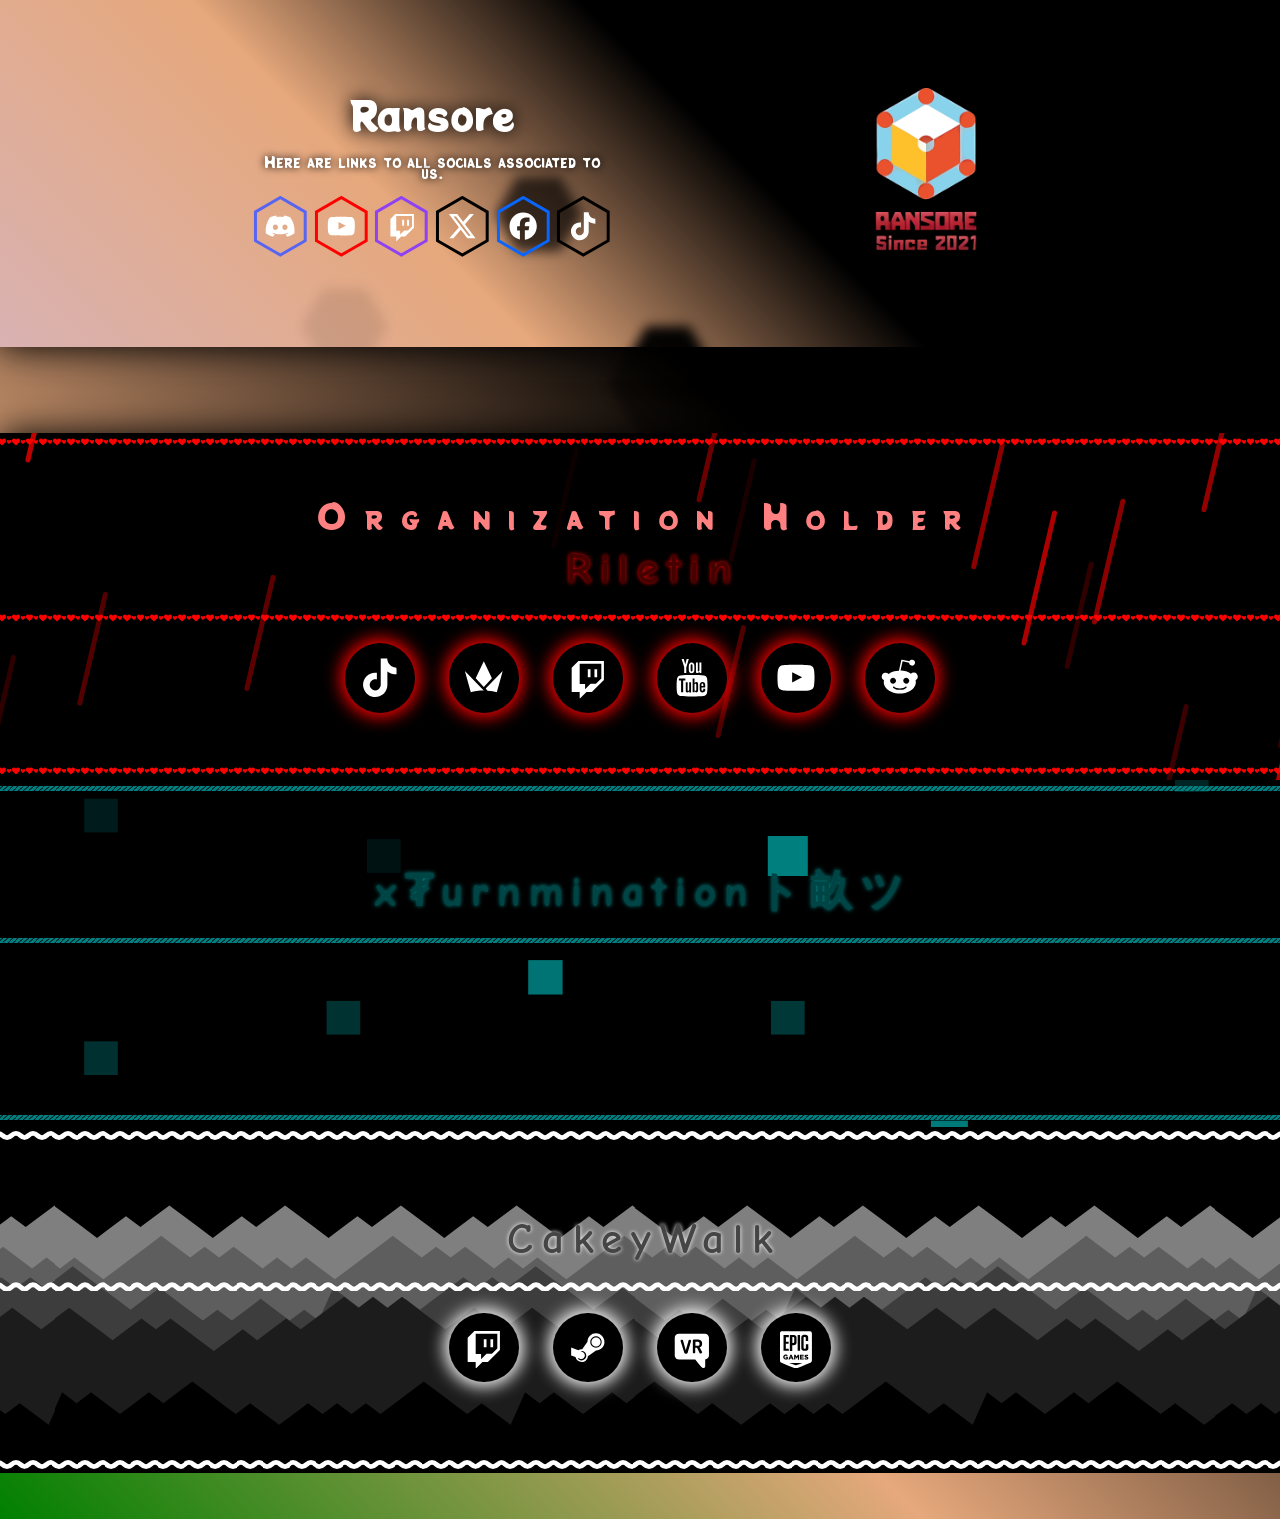
==== index.html @ bdf5c839 "title?" ====
<!DOCTYPE HTML>
<html lang="en">
	<head>
		<title>@RansoreLLC</title>
		<meta charset="utf-8" />
		<meta name="viewport" content="width=device-width,initial-scale=1" />
		<meta name="color-scheme" content="light only" />
		<meta name="description" content="Ransore" />
		<meta property="og:site_name" content="Ransore" />
		<meta property="og:title" content="Ransore" />
		<meta property="og:type" content="website" />
		<meta property="og:description" content="Ransore" />
		<link rel="icon" type="image/png" href="assets/images/favicon.png"/>
		<link href="https://fonts.googleapis.com/css2?display=swap&family=Potta+One:ital,wght@0,400;1,400&family=Comic+Neue:ital,wght@0,700;1,700" rel="stylesheet" type="text/css" />
		<link rel="stylesheet" href="assets/main.css" />
	</head>
	<body>
		<div id="wrapper">
			<div id="main">
				<div class="inner">
					<div id="columns01" class="container columns full screen">
						<div class="wrapper">
							<div class="inner">
								<div>
									<p id="text01">Ransore</p>
									<p id="text02">Here are links to all socials associated to us.</p>
									<ul id="icons01" class="style1 icons">
										<li>
											<a class="n01" href="https://dsc.gg/ransore">
												<svg aria-labelledby="icon-title"><title id="icon-title">Discord</title><use xlink:href="assets/icons.svg#discord"></use></svg>
												<span class="label">Discord</span>
											</a>
											<svg xmlns="http://www.w3.org/2000/svg" x="0px" y="0px" viewBox="0 0 40 40"><polygon points="3.6,10.5 3.6,29.5 20,39 36.4,29.5 36.4,10.5 20,1" vector-effect="non-scaling-stroke" /></svg>
										</li><li>
											<a class="n02" href="https://youtube.com/@ransorellc">
												<svg aria-labelledby="icon-title"><title id="icon-title">YouTube</title><use xlink:href="assets/icons.svg#youtube-alt"></use></svg>
												<span class="label">YouTube</span>
											</a>
											<svg xmlns="http://www.w3.org/2000/svg" x="0px" y="0px" viewBox="0 0 40 40"><polygon points="3.6,10.5 3.6,29.5 20,39 36.4,29.5 36.4,10.5 20,1" vector-effect="non-scaling-stroke" /></svg>
										</li><li>
											<a class="n03" href="https://twitch.tv/ransorellc">
												<svg aria-labelledby="icon-title"><title id="icon-title">Twitch</title><use xlink:href="assets/icons.svg#twitch"></use></svg>
												<span class="label">Twitch</span>
											</a>
											<svg xmlns="http://www.w3.org/2000/svg" x="0px" y="0px" viewBox="0 0 40 40"><polygon points="3.6,10.5 3.6,29.5 20,39 36.4,29.5 36.4,10.5 20,1" vector-effect="non-scaling-stroke" /></svg>
										</li><li>
											<a class="n04" href="https://twitter.com/RansoreLLC">
												<svg aria-labelledby="icon-title"><title id="icon-title">X</title><use xlink:href="assets/icons.svg#x"></use></svg>
												<span class="label">X</span>
											</a>
											<svg xmlns="http://www.w3.org/2000/svg" x="0px" y="0px" viewBox="0 0 40 40"><polygon points="3.6,10.5 3.6,29.5 20,39 36.4,29.5 36.4,10.5 20,1" vector-effect="non-scaling-stroke" /></svg>
										</li><li>
											<a class="n05" href="https://facebook.com/ransorellc">
												<svg aria-labelledby="icon-title"><title id="icon-title">Facebook</title><use xlink:href="assets/icons.svg#facebook"></use></svg>
												<span class="label">Facebook</span>
											</a>
											<svg xmlns="http://www.w3.org/2000/svg" x="0px" y="0px" viewBox="0 0 40 40"><polygon points="3.6,10.5 3.6,29.5 20,39 36.4,29.5 36.4,10.5 20,1" vector-effect="non-scaling-stroke" /></svg>
										</li><li>
											<a class="n06" href="https://tiktok.com/@ransorellc">
												<svg aria-labelledby="icon-title"><title id="icon-title">TikTok</title><use xlink:href="assets/icons.svg#tiktok"></use></svg>
												<span class="label">TikTok</span>
											</a>
											<svg xmlns="http://www.w3.org/2000/svg" x="0px" y="0px" viewBox="0 0 40 40"><polygon points="3.6,10.5 3.6,29.5 20,39 36.4,29.5 36.4,10.5 20,1" vector-effect="non-scaling-stroke" /></svg>
										</li>
									</ul>
								</div>
								<div>
									<div id="image01" class="image">
										<a href="https://dsc.gg/ransore" class="frame deferred"><img src="[data-uri]%2BPHJlY3QgZmlsbD0idHJhbnNwYXJlbnQiIHdpZHRoPSIxMDAlIiBoZWlnaHQ9IjEwMCUiLz48L3N2Zz4%3D" data-src="assets/images/image01.png" alt="" /></a>
									</div>
								</div>
							</div>
						</div>
					</div>
					<div id="container01" class="container default full screen">
						<div class="wrapper">
							<div class="inner">
								<hr id="divider03">
								<p id="text03">Organization Holder</p>
								<h2 id="text04"><a href="https://riletin.lol">Riletin</a></h2>
								<hr id="divider04">
								<ul id="icons02" class="style2 icons">
									<li>
										<a class="n01" href="https://tiktok.com/@riletin">
											<svg aria-labelledby="icon-title"><title id="icon-title">TikTok</title><use xlink:href="assets/icons.svg#tiktok"></use></svg>
											<span class="label">TikTok</span>
										</a>
									</li><li>
										<a class="n02" href="https://throne.com/riletin">
											<svg aria-labelledby="icon-title"><title id="icon-title">Throne</title><use xlink:href="assets/icons.svg#throne"></use></svg>
											<span class="label">Throne</span>
										</a>
									</li><li>
										<a class="n03" href="https://twitch.tv/riletin">
											<svg aria-labelledby="icon-title"><title id="icon-title">Twitch</title><use xlink:href="assets/icons.svg#twitch"></use></svg>
											<span class="label">Twitch</span>
										</a>
									</li><li>
										<a class="n04" href="https://youtube.com/@riletinbs">
											<svg aria-labelledby="icon-title"><title id="icon-title">YouTube</title><use xlink:href="assets/icons.svg#youtube"></use></svg>
											<span class="label">YouTube</span>
										</a>
									</li><li>
										<a class="n05" href="https://youtube.com/@riletin">
											<svg aria-labelledby="icon-title"><title id="icon-title">YouTube</title><use xlink:href="assets/icons.svg#youtube-alt"></use></svg>
											<span class="label">YouTube</span>
										</a>
									</li><li>
										<a class="n06" href="https://reddit.com/u/riletin_">
											<svg aria-labelledby="icon-title"><title id="icon-title">Reddit</title><use xlink:href="assets/icons.svg#reddit"></use></svg>
											<span class="label">Reddit</span>
										</a>
									</li>
								</ul>
								<hr id="divider02">
							</div>
						</div>
					</div>
					<div id="container02" class="container default full screen">
						<div class="wrapper">
							<div class="inner">
								<hr id="divider05">
								<h2 id="text05">x₮urnminationト畝ツ</h2>
								<hr id="divider08">
								<ul id="icons03" class="style3 icons">
									<li>
										<a class="n01" href="https://tiktok.com/@xturnmination8674">
											<svg aria-labelledby="icon-title"><title id="icon-title">TikTok</title><use xlink:href="assets/icons.svg#tiktok"></use></svg>
											<span class="label">TikTok</span>
										</a>
									</li><li>
										<a class="n02" href="https://twitch.tv/xturnmination">
											<svg aria-labelledby="icon-title"><title id="icon-title">Twitch</title><use xlink:href="assets/icons.svg#twitch"></use></svg>
											<span class="label">Twitch</span>
										</a>
									</li><li>
										<a class="n03" href="https://youtube.com/@xturnmination">
											<svg aria-labelledby="icon-title"><title id="icon-title">YouTube</title><use xlink:href="assets/icons.svg#youtube-alt"></use></svg>
											<span class="label">YouTube</span>
										</a>
									</li><li>
										<a class="n04" href="https://steamcommunity.com/profiles/76561198917173779">
											<svg aria-labelledby="icon-title"><title id="icon-title">Steam</title><use xlink:href="assets/icons.svg#steam"></use></svg>
											<span class="label">Steam</span>
										</a>
									</li><li>
										<a class="n05" href="https://www.roblox.com/users/1133993408/profile">
											<svg aria-labelledby="icon-title"><title id="icon-title">Roblox</title><use xlink:href="assets/icons.svg#roblox"></use></svg>
											<span class="label">Roblox</span>
										</a>
									</li>
								</ul>
								<hr id="divider09">
							</div>
						</div>
					</div>
					<div id="container03" class="container default full screen">
						<div class="wrapper">
							<div class="inner">
								<hr id="divider10" class="full screen">
								<h2 id="text07">CakeyWalk</h2>
								<hr id="divider06" class="full screen">
								<ul id="icons04" class="style4 icons">
									<li>
										<a class="n01" href="https://www.twitch.tv/cakeywalk">
											<svg aria-labelledby="icon-title"><title id="icon-title">Twitch</title><use xlink:href="assets/icons.svg#twitch"></use></svg>
											<span class="label">Twitch</span>
										</a>
									</li><li>
										<a class="n02" href="https://steamcommunity.com/profiles/76561198085571736">
											<svg aria-labelledby="icon-title"><title id="icon-title">Steam</title><use xlink:href="assets/icons.svg#steam"></use></svg>
											<span class="label">Steam</span>
										</a>
									</li><li>
										<a class="n03" href="https://vrchat.com/home/user/usr_1e045d69-1388-4070-9fd8-2b72bfef76a9">
											<svg aria-labelledby="icon-title"><title id="icon-title">VRChat</title><use xlink:href="assets/icons.svg#vrchat-alt"></use></svg>
											<span class="label">VRChat</span>
										</a>
									</li><li>
										<a class="n04" href="https://store.epicgames.com/en-US/u/3d21de52543d4ad694bd8ea00a4688aa">
											<svg aria-labelledby="icon-title"><title id="icon-title">Epic Games</title><use xlink:href="assets/icons.svg#epic-games"></use></svg>
											<span class="label">Epic Games</span>
										</a>
									</li>
								</ul>
								<hr id="divider01" class="full screen">
							</div>
						</div>
					</div>
					<hr id="divider07">
				</div>
			</div>
		</div>
		<script src="assets/main.js"></script>
	</body>
</html>
---- assets/main.css ----
html,body,div,span,applet,object,iframe,h1,h2,h3,h4,h5,h6,p,blockquote,pre,a,abbr,acronym,address,big,cite,code,del,dfn,em,img,ins,kbd,q,s,samp,small,strike,strong,sub,sup,tt,var,b,u,i,center,dl,dt,dd,ol,ul,li,fieldset,form,label,legend,table,caption,tbody,tfoot,thead,tr,th,td,article,aside,canvas,details,embed,figure,figcaption,footer,header,hgroup,menu,nav,output,ruby,section,summary,time,mark,audio,video{margin:0;padding:0;border:0;font-size:100%;font:inherit;vertical-align:baseline;}article,aside,details,figcaption,figure,footer,header,hgroup,menu,nav,section{display:block;}body{line-height:1;}ol,ul{list-style:none;}blockquote,q{quotes:none;}blockquote:before,blockquote:after,q:before,q:after{content:'';content:none;}table{border-collapse:collapse;border-spacing:0;}body{-webkit-text-size-adjust:none}mark{background-color:transparent;color:inherit}input::-moz-focus-inner{border:0;padding:0}input[type="text"],input[type="email"],select,textarea{-moz-appearance:none;-webkit-appearance:none;-ms-appearance:none;appearance:none}

*, *:before, *:after {
	box-sizing: border-box;
}

body {
	line-height: 1.0;
	min-height: var(--viewport-height);
	min-width: 320px;
	overflow-x: hidden;
	word-wrap: break-word;
	background-color: #000000;
}

:root {
	--background-height: 100vh;
	--site-language-alignment: left;
	--site-language-direction: ltr;
	--site-language-flex-alignment: flex-start;
	--site-language-indent-left: 1;
	--site-language-indent-right: 0;
	--site-language-margin-left: 0;
	--site-language-margin-right: auto;
	--viewport-height: 100vh;
}

html {
	font-size: 18pt;
}

u {
	text-decoration: underline;
}

strong {
	color: inherit;
	font-weight: bolder;
}

em {
	font-style: italic;
}

code {
	background-color: rgba(144,144,144,0.25);
	border-radius: 0.25em;
	font-family: 'Lucida Console', 'Courier New', monospace;
	font-size: 0.9em;
	font-weight: normal;
	letter-spacing: 0;
	margin: 0 0.25em;
	padding: 0.25em 0.5em;
	text-indent: 0;
}

mark {
	background-color: rgba(144,144,144,0.25);
}

spoiler-text {
	-webkit-text-stroke: 0;
	background-color: rgba(32,32,32,0.75);
	text-shadow: none;
	text-stroke: 0;
	color: transparent;
	cursor: pointer;
	transition: color 0.1s ease-in-out;
}

spoiler-text.active {
	color: #FFFFFF;
	cursor: text;
}

s {
	text-decoration: line-through;
}

sub {
	font-size: smaller;
	vertical-align: sub;
}

sup {
	font-size: smaller;
	vertical-align: super;
}

a {
	color: inherit;
	text-decoration: underline;
	transition: none;
}

a[onclick]:not([href]) {
	cursor: pointer;
}

unloaded-script {
	display: none;
}

#wrapper {
	-webkit-overflow-scrolling: touch;
	align-items: stretch;
	display: flex;
	flex-direction: column;
	justify-content: center;
	min-height: var(--viewport-height);
	overflow: hidden;
	position: relative;
	z-index: 2;
	padding: 0rem 0 0rem 0;
}

#main {
	--alignment: center;
	--flex-alignment: center;
	--indent-left: 1;
	--indent-right: 1;
	--margin-left: auto;
	--margin-right: auto;
	--border-radius-tl: 0;
	--border-radius-tr: 0;
	--border-radius-br: 0;
	--border-radius-bl: 0;
	align-items: center;
	display: flex;
	flex-grow: 0;
	flex-shrink: 0;
	justify-content: center;
	max-width: 100%;
	position: relative;
	text-align: var(--alignment);
	z-index: 1;
	background-image: url('data:image/svg+xml;charset=utf8,%3Csvg%20width%3D%22600%22%20height%3D%22347%22%20viewBox%3D%220%200%20600%20347%22%20xmlns%3D%22http%3A%2F%2Fwww.w3.org%2F2000%2Fsvg%22%20style%3D%22filter%3A%20blur%286px%29%22%20preserveAspectRatio%3D%22none%22%3E%20%3Cstyle%20type%3D%22text%2Fcss%22%3E%20polygon%20%7B%20fill%3A%20%23000000%3B%20transform%3A%20scale%28101%25%29%3B%20%7D%20%3C%2Fstyle%3E%20%3Cpolygon%20points%3D%22150.0%2C225.1666%20170.0%2C225.1666%20180.0%2C242.4871%20170.0%2C259.8076%20150.0%2C259.8076%20140.0%2C242.4871%22%20fill-opacity%3D%220%22%3E%20%3Canimate%20attributeName%3D%22fill-opacity%22%20dur%3D%2217650ms%22%20repeatCount%3D%22indefinite%22%20values%3D%220%3B0%3B0%3B0.5%3B0.9%3B1%3B0.9%3B0.5%3B0%3B0%3B0%3B0.5%3B0.7%3B0%22%20%2F%3E%20%3C%2Fpolygon%3E%20%3Cpolygon%20points%3D%22540.0%2C277.1281%20560.0%2C277.1281%20570.0%2C294.4486%20560.0%2C311.7691%20540.0%2C311.7691%20530.0%2C294.4486%22%20fill-opacity%3D%220%22%3E%20%3Canimate%20attributeName%3D%22fill-opacity%22%20dur%3D%2217550ms%22%20repeatCount%3D%22indefinite%22%20values%3D%220%3B0%3B0%3B0.3%3B0.9%3B1%3B0.9%3B0.3%3B0%3B0%3B0%3B0.2%3B0.7%3B0%22%20%2F%3E%20%3C%2Fpolygon%3E%20%3Cpolygon%20points%3D%22450.0%2C225.1666%20470.0%2C225.1666%20480.0%2C242.4871%20470.0%2C259.8076%20450.0%2C259.8076%20440.0%2C242.4871%22%20fill-opacity%3D%220.3%22%3E%20%3Canimate%20attributeName%3D%22fill-opacity%22%20dur%3D%2211550ms%22%20repeatCount%3D%22indefinite%22%20values%3D%220.3%3B0.7%3B0%3B0%3B0%3B0.5%3B0.9%3B1%3B0.9%3B0.5%3B0%3B0%3B0%3B0.3%22%20%2F%3E%20%3C%2Fpolygon%3E%20%3Cpolygon%20points%3D%22300.0%2C242.4871%20320.0%2C242.4871%20330.0%2C259.8076%20320.0%2C277.1281%20300.0%2C277.1281%20290.0%2C259.8076%22%20fill-opacity%3D%220.2%22%3E%20%3Canimate%20attributeName%3D%22fill-opacity%22%20dur%3D%2216600ms%22%20repeatCount%3D%22indefinite%22%20values%3D%220.2%3B0.9%3B1%3B0.9%3B0.2%3B0%3B0%3B0%3B0.4%3B0.9%3B0%3B0%3B0%3B0.2%22%20%2F%3E%20%3C%2Fpolygon%3E%20%3Cpolygon%20points%3D%22270.0%2C17.3205%20290.0%2C17.3205%20300.0%2C34.641%20290.0%2C51.9615%20270.0%2C51.9615%20260.0%2C34.641%22%20fill-opacity%3D%220%22%3E%20%3Canimate%20attributeName%3D%22fill-opacity%22%20dur%3D%2218500ms%22%20repeatCount%3D%22indefinite%22%20values%3D%220%3B0%3B0%3B0.2%3B0.7%3B0%3B0%3B0%3B0.2%3B0.9%3B1%3B0.9%3B0.2%3B0%22%20%2F%3E%20%3C%2Fpolygon%3E%20%3Cpolygon%20points%3D%22150.0%2C17.3205%20170.0%2C17.3205%20180.0%2C34.641%20170.0%2C51.9615%20150.0%2C51.9615%20140.0%2C34.641%22%20fill-opacity%3D%220%22%3E%20%3Canimate%20attributeName%3D%22fill-opacity%22%20dur%3D%2217050ms%22%20repeatCount%3D%22indefinite%22%20values%3D%220%3B0%3B0%3B0.2%3B0.9%3B1%3B0.9%3B0.2%3B0%3B0%3B0%3B0.2%3B0.7%3B0%22%20%2F%3E%20%3C%2Fpolygon%3E%20%3Cpolygon%20points%3D%22510.0%2C51.9615%20530.0%2C51.9615%20540.0%2C69.282%20530.0%2C86.6025%20510.0%2C86.6025%20500.0%2C69.282%22%20fill-opacity%3D%220%22%3E%20%3Canimate%20attributeName%3D%22fill-opacity%22%20dur%3D%2218700ms%22%20repeatCount%3D%22indefinite%22%20values%3D%220%3B0%3B0%3B0.5%3B0.9%3B1%3B0.9%3B0.5%3B0%3B0%3B0%3B0.4%3B0.8%3B0%22%20%2F%3E%20%3C%2Fpolygon%3E%20%3Cpolygon%20points%3D%22510.0%2C190.5256%20530.0%2C190.5256%20540.0%2C207.8461%20530.0%2C225.1666%20510.0%2C225.1666%20500.0%2C207.8461%22%20fill-opacity%3D%220%22%3E%20%3Canimate%20attributeName%3D%22fill-opacity%22%20dur%3D%2218400ms%22%20repeatCount%3D%22indefinite%22%20values%3D%220%3B0%3B0%3B0.5%3B0.7%3B0%3B0%3B0%3B0.5%3B0.9%3B1%3B0.9%3B0.5%3B0%22%20%2F%3E%20%3C%2Fpolygon%3E%20%3Cpolygon%20points%3D%22360.0%2C173.2051%20380.0%2C173.2051%20390.0%2C190.5256%20380.0%2C207.8461%20360.0%2C207.8461%20350.0%2C190.5256%22%20fill-opacity%3D%220%22%3E%20%3Canimate%20attributeName%3D%22fill-opacity%22%20dur%3D%2219750ms%22%20repeatCount%3D%22indefinite%22%20values%3D%220%3B0%3B0%3B0.5%3B0.9%3B1%3B0.9%3B0.5%3B0%3B0%3B0%3B0.5%3B0.8%3B0%22%20%2F%3E%20%3C%2Fpolygon%3E%20%3Cpolygon%20points%3D%22240.0%2C173.2051%20260.0%2C173.2051%20270.0%2C190.5256%20260.0%2C207.8461%20240.0%2C207.8461%20230.0%2C190.5256%22%20fill-opacity%3D%220%22%3E%20%3Canimate%20attributeName%3D%22fill-opacity%22%20dur%3D%2210300ms%22%20repeatCount%3D%22indefinite%22%20values%3D%220%3B0%3B0%3B0.3%3B0.8%3B0%3B0%3B0%3B0.5%3B0.9%3B1%3B0.9%3B0.5%3B0%22%20%2F%3E%20%3C%2Fpolygon%3E%20%3Cpolygon%20points%3D%22300.0%2C69.282%20320.0%2C69.282%20330.0%2C86.6025%20320.0%2C103.923%20300.0%2C103.923%20290.0%2C86.6025%22%20fill-opacity%3D%220%22%3E%20%3Canimate%20attributeName%3D%22fill-opacity%22%20dur%3D%2212050ms%22%20repeatCount%3D%22indefinite%22%20values%3D%220%3B0%3B0%3B0.3%3B0.8%3B0%3B0%3B0%3B0.2%3B0.9%3B1%3B0.9%3B0.2%3B0%22%20%2F%3E%20%3C%2Fpolygon%3E%20%3Cpolygon%20points%3D%2230.0%2C259.8076%2050.0%2C259.8076%2060.0%2C277.1281%2050.0%2C294.4486%2030.0%2C294.4486%2020.0%2C277.1281%22%20fill-opacity%3D%220.2%22%3E%20%3Canimate%20attributeName%3D%22fill-opacity%22%20dur%3D%2210750ms%22%20repeatCount%3D%22indefinite%22%20values%3D%220.2%3B0.9%3B1%3B0.9%3B0.2%3B0%3B0%3B0%3B0.4%3B0.9%3B0%3B0%3B0%3B0.2%22%20%2F%3E%20%3C%2Fpolygon%3E%20%3Cpolygon%20points%3D%2230.0%2C17.3205%2050.0%2C17.3205%2060.0%2C34.641%2050.0%2C51.9615%2030.0%2C51.9615%2020.0%2C34.641%22%20fill-opacity%3D%220.5%22%3E%20%3Canimate%20attributeName%3D%22fill-opacity%22%20dur%3D%2219150ms%22%20repeatCount%3D%22indefinite%22%20values%3D%220.5%3B0.9%3B1%3B0.9%3B0.5%3B0%3B0%3B0%3B0.3%3B0.7%3B0%3B0%3B0%3B0.5%22%20%2F%3E%20%3C%2Fpolygon%3E%20%3Cpolygon%20points%3D%22390.0%2C121.2436%20410.0%2C121.2436%20420.0%2C138.5641%20410.0%2C155.8846%20390.0%2C155.8846%20380.0%2C138.5641%22%20fill-opacity%3D%220%22%3E%20%3Canimate%20attributeName%3D%22fill-opacity%22%20dur%3D%2210000ms%22%20repeatCount%3D%22indefinite%22%20values%3D%220%3B0%3B0%3B0.5%3B0.9%3B1%3B0.9%3B0.5%3B0%3B0%3B0%3B0.5%3B0.8%3B0%22%20%2F%3E%20%3C%2Fpolygon%3E%20%3Cpolygon%20points%3D%22450.0%2C51.9615%20470.0%2C51.9615%20480.0%2C69.282%20470.0%2C86.6025%20450.0%2C86.6025%20440.0%2C69.282%22%20fill-opacity%3D%220.5%22%3E%20%3Canimate%20attributeName%3D%22fill-opacity%22%20dur%3D%2213950ms%22%20repeatCount%3D%22indefinite%22%20values%3D%220.5%3B0.9%3B1%3B0.9%3B0.5%3B0%3B0%3B0%3B0.2%3B0.8%3B0%3B0%3B0%3B0.5%22%20%2F%3E%20%3C%2Fpolygon%3E%20%3Cpolygon%20points%3D%22180.0%2C277.1281%20200.0%2C277.1281%20210.0%2C294.4486%20200.0%2C311.7691%20180.0%2C311.7691%20170.0%2C294.4486%22%20fill-opacity%3D%220%22%3E%20%3Canimate%20attributeName%3D%22fill-opacity%22%20dur%3D%2211000ms%22%20repeatCount%3D%22indefinite%22%20values%3D%220%3B0%3B0%3B0.4%3B0.9%3B1%3B0.9%3B0.4%3B0%3B0%3B0%3B0.4%3B0.9%3B0%22%20%2F%3E%20%3C%2Fpolygon%3E%3C%2Fsvg%3E'), linear-gradient(45deg, #008000 0%, #E6A87C 33%, #000000 66%);
	background-size: cover, cover;
	background-position: center, 0% 0%;
	background-repeat: no-repeat, repeat;
}

#main > .inner {
	--padding-horizontal: 0rem;
	--padding-vertical: 1.625rem;
	--spacing: 0rem;
	--width: 100vw;
	border-radius: var(--border-radius-tl) var(--border-radius-tr) var(--border-radius-br) var(--border-radius-bl);
	max-width: 100%;
	position: relative;
	width: var(--width);
	z-index: 1;
	padding: var(--padding-vertical) var(--padding-horizontal);
}

#main > .inner > * {
	margin-top: var(--spacing);
	margin-bottom: var(--spacing);
}

#main > .inner > :first-child {
	margin-top: 0 !important;
}

#main > .inner > :last-child {
	margin-bottom: 0 !important;
}

#main > .inner > .full {
	margin-left: calc(var(--padding-horizontal) * -1);
	max-width: calc(100% + calc(var(--padding-horizontal) * 2) + 0.4725px);
	width: calc(100% + calc(var(--padding-horizontal) * 2) + 0.4725px);
}

#main > .inner > .full:first-child {
	border-top-left-radius: inherit;
	border-top-right-radius: inherit;
	margin-top: calc(var(--padding-vertical) * -1) !important;
}

#main > .inner > .full:last-child {
	border-bottom-left-radius: inherit;
	border-bottom-right-radius: inherit;
	margin-bottom: calc(var(--padding-vertical) * -1) !important;
}

#main > .inner > .full.screen {
	border-radius: 0 !important;
	max-width: 100vw;
	position: relative;
	width: 100vw;
	left: 50%;
	margin-left: -50vw;
	right: auto;
}

body.is-instant #main, body.is-instant #main > .inner > *,body.is-instant #main > .inner > section > *  {
	transition: none !important;
}

body.is-instant:after {
	display: none !important;
	transition: none !important;
}

@keyframes loading-spinner {
	0% {
		transform: rotate(0deg);
	}

	100% {
		transform: rotate(360deg);
	}
}

.deferred:before {
	content: '';
	display: block;
	width: 4rem;
	height: 4rem;
	position: absolute;
	top: 50%;
	left: 50%;
	margin: -2rem 0 0 -2rem;
	animation: loading-spinner 1s infinite linear;
	transition: opacity 0.25s ease;
	transition-delay: 0.5s;
	opacity: 0;
	z-index: -1;
	background-image: url('[data-uri]');
	background-position: center;
	background-repeat: no-repeat;
	background-size: 3rem;
}

.deferred.loading:before {
	opacity: 0.35;
	z-index: 0;
}

.container {
	position: relative;
}

.container > .wrapper {
	vertical-align: top;
	position: relative;
	max-width: 100%;
	border-radius: inherit;
}

.container > .wrapper > .inner {
	vertical-align: top;
	position: relative;
	max-width: 100%;
	border-radius: inherit;
	text-align: var(--alignment);
}

#main .container.full:first-child > .wrapper {
	border-top-left-radius: inherit;
	border-top-right-radius: inherit;
}

#main .container.full:last-child > .wrapper {
	border-bottom-left-radius: inherit;
	border-bottom-right-radius: inherit;
}

#main .container.full:first-child > .wrapper > .inner {
	border-top-left-radius: inherit;
	border-top-right-radius: inherit;
}

#main .container.full:last-child > .wrapper > .inner {
	border-bottom-left-radius: inherit;
	border-bottom-right-radius: inherit;
}

#columns01 {
	--alignment: center;
	--flex-alignment: center;
	--indent-left: 1;
	--indent-right: 1;
	--margin-left: auto;
	--margin-right: auto;
	display: flex;
	width: 100%;
	min-height: 20rem;
	align-items: center;
	justify-content: center;
	background-image: url('data:image/svg+xml;charset=utf8,%3Csvg%20width%3D%22600%22%20height%3D%22347%22%20viewBox%3D%220%200%20600%20347%22%20xmlns%3D%22http%3A%2F%2Fwww.w3.org%2F2000%2Fsvg%22%20style%3D%22filter%3A%20blur%286px%29%22%20preserveAspectRatio%3D%22none%22%3E%20%3Cstyle%20type%3D%22text%2Fcss%22%3E%20polygon%20%7B%20fill%3A%20%23000000%3B%20transform%3A%20scale%28101%25%29%3B%20%7D%20%3C%2Fstyle%3E%20%3Cpolygon%20points%3D%22150.0%2C225.1666%20170.0%2C225.1666%20180.0%2C242.4871%20170.0%2C259.8076%20150.0%2C259.8076%20140.0%2C242.4871%22%20fill-opacity%3D%220%22%3E%20%3Canimate%20attributeName%3D%22fill-opacity%22%20dur%3D%2217650ms%22%20repeatCount%3D%22indefinite%22%20values%3D%220%3B0%3B0%3B0.5%3B0.9%3B1%3B0.9%3B0.5%3B0%3B0%3B0%3B0.5%3B0.7%3B0%22%20%2F%3E%20%3C%2Fpolygon%3E%20%3Cpolygon%20points%3D%22540.0%2C277.1281%20560.0%2C277.1281%20570.0%2C294.4486%20560.0%2C311.7691%20540.0%2C311.7691%20530.0%2C294.4486%22%20fill-opacity%3D%220%22%3E%20%3Canimate%20attributeName%3D%22fill-opacity%22%20dur%3D%2217550ms%22%20repeatCount%3D%22indefinite%22%20values%3D%220%3B0%3B0%3B0.3%3B0.9%3B1%3B0.9%3B0.3%3B0%3B0%3B0%3B0.2%3B0.7%3B0%22%20%2F%3E%20%3C%2Fpolygon%3E%20%3Cpolygon%20points%3D%22450.0%2C225.1666%20470.0%2C225.1666%20480.0%2C242.4871%20470.0%2C259.8076%20450.0%2C259.8076%20440.0%2C242.4871%22%20fill-opacity%3D%220.3%22%3E%20%3Canimate%20attributeName%3D%22fill-opacity%22%20dur%3D%2211550ms%22%20repeatCount%3D%22indefinite%22%20values%3D%220.3%3B0.7%3B0%3B0%3B0%3B0.5%3B0.9%3B1%3B0.9%3B0.5%3B0%3B0%3B0%3B0.3%22%20%2F%3E%20%3C%2Fpolygon%3E%20%3Cpolygon%20points%3D%22300.0%2C242.4871%20320.0%2C242.4871%20330.0%2C259.8076%20320.0%2C277.1281%20300.0%2C277.1281%20290.0%2C259.8076%22%20fill-opacity%3D%220.2%22%3E%20%3Canimate%20attributeName%3D%22fill-opacity%22%20dur%3D%2216600ms%22%20repeatCount%3D%22indefinite%22%20values%3D%220.2%3B0.9%3B1%3B0.9%3B0.2%3B0%3B0%3B0%3B0.4%3B0.9%3B0%3B0%3B0%3B0.2%22%20%2F%3E%20%3C%2Fpolygon%3E%20%3Cpolygon%20points%3D%22270.0%2C17.3205%20290.0%2C17.3205%20300.0%2C34.641%20290.0%2C51.9615%20270.0%2C51.9615%20260.0%2C34.641%22%20fill-opacity%3D%220%22%3E%20%3Canimate%20attributeName%3D%22fill-opacity%22%20dur%3D%2218500ms%22%20repeatCount%3D%22indefinite%22%20values%3D%220%3B0%3B0%3B0.2%3B0.7%3B0%3B0%3B0%3B0.2%3B0.9%3B1%3B0.9%3B0.2%3B0%22%20%2F%3E%20%3C%2Fpolygon%3E%20%3Cpolygon%20points%3D%22150.0%2C17.3205%20170.0%2C17.3205%20180.0%2C34.641%20170.0%2C51.9615%20150.0%2C51.9615%20140.0%2C34.641%22%20fill-opacity%3D%220%22%3E%20%3Canimate%20attributeName%3D%22fill-opacity%22%20dur%3D%2217050ms%22%20repeatCount%3D%22indefinite%22%20values%3D%220%3B0%3B0%3B0.2%3B0.9%3B1%3B0.9%3B0.2%3B0%3B0%3B0%3B0.2%3B0.7%3B0%22%20%2F%3E%20%3C%2Fpolygon%3E%20%3Cpolygon%20points%3D%22510.0%2C51.9615%20530.0%2C51.9615%20540.0%2C69.282%20530.0%2C86.6025%20510.0%2C86.6025%20500.0%2C69.282%22%20fill-opacity%3D%220%22%3E%20%3Canimate%20attributeName%3D%22fill-opacity%22%20dur%3D%2218700ms%22%20repeatCount%3D%22indefinite%22%20values%3D%220%3B0%3B0%3B0.5%3B0.9%3B1%3B0.9%3B0.5%3B0%3B0%3B0%3B0.4%3B0.8%3B0%22%20%2F%3E%20%3C%2Fpolygon%3E%20%3Cpolygon%20points%3D%22510.0%2C190.5256%20530.0%2C190.5256%20540.0%2C207.8461%20530.0%2C225.1666%20510.0%2C225.1666%20500.0%2C207.8461%22%20fill-opacity%3D%220%22%3E%20%3Canimate%20attributeName%3D%22fill-opacity%22%20dur%3D%2218400ms%22%20repeatCount%3D%22indefinite%22%20values%3D%220%3B0%3B0%3B0.5%3B0.7%3B0%3B0%3B0%3B0.5%3B0.9%3B1%3B0.9%3B0.5%3B0%22%20%2F%3E%20%3C%2Fpolygon%3E%20%3Cpolygon%20points%3D%22360.0%2C173.2051%20380.0%2C173.2051%20390.0%2C190.5256%20380.0%2C207.8461%20360.0%2C207.8461%20350.0%2C190.5256%22%20fill-opacity%3D%220%22%3E%20%3Canimate%20attributeName%3D%22fill-opacity%22%20dur%3D%2219750ms%22%20repeatCount%3D%22indefinite%22%20values%3D%220%3B0%3B0%3B0.5%3B0.9%3B1%3B0.9%3B0.5%3B0%3B0%3B0%3B0.5%3B0.8%3B0%22%20%2F%3E%20%3C%2Fpolygon%3E%20%3Cpolygon%20points%3D%22240.0%2C173.2051%20260.0%2C173.2051%20270.0%2C190.5256%20260.0%2C207.8461%20240.0%2C207.8461%20230.0%2C190.5256%22%20fill-opacity%3D%220%22%3E%20%3Canimate%20attributeName%3D%22fill-opacity%22%20dur%3D%2210300ms%22%20repeatCount%3D%22indefinite%22%20values%3D%220%3B0%3B0%3B0.3%3B0.8%3B0%3B0%3B0%3B0.5%3B0.9%3B1%3B0.9%3B0.5%3B0%22%20%2F%3E%20%3C%2Fpolygon%3E%20%3Cpolygon%20points%3D%22300.0%2C69.282%20320.0%2C69.282%20330.0%2C86.6025%20320.0%2C103.923%20300.0%2C103.923%20290.0%2C86.6025%22%20fill-opacity%3D%220%22%3E%20%3Canimate%20attributeName%3D%22fill-opacity%22%20dur%3D%2212050ms%22%20repeatCount%3D%22indefinite%22%20values%3D%220%3B0%3B0%3B0.3%3B0.8%3B0%3B0%3B0%3B0.2%3B0.9%3B1%3B0.9%3B0.2%3B0%22%20%2F%3E%20%3C%2Fpolygon%3E%20%3Cpolygon%20points%3D%2230.0%2C259.8076%2050.0%2C259.8076%2060.0%2C277.1281%2050.0%2C294.4486%2030.0%2C294.4486%2020.0%2C277.1281%22%20fill-opacity%3D%220.2%22%3E%20%3Canimate%20attributeName%3D%22fill-opacity%22%20dur%3D%2210750ms%22%20repeatCount%3D%22indefinite%22%20values%3D%220.2%3B0.9%3B1%3B0.9%3B0.2%3B0%3B0%3B0%3B0.4%3B0.9%3B0%3B0%3B0%3B0.2%22%20%2F%3E%20%3C%2Fpolygon%3E%20%3Cpolygon%20points%3D%2230.0%2C17.3205%2050.0%2C17.3205%2060.0%2C34.641%2050.0%2C51.9615%2030.0%2C51.9615%2020.0%2C34.641%22%20fill-opacity%3D%220.5%22%3E%20%3Canimate%20attributeName%3D%22fill-opacity%22%20dur%3D%2219150ms%22%20repeatCount%3D%22indefinite%22%20values%3D%220.5%3B0.9%3B1%3B0.9%3B0.5%3B0%3B0%3B0%3B0.3%3B0.7%3B0%3B0%3B0%3B0.5%22%20%2F%3E%20%3C%2Fpolygon%3E%20%3Cpolygon%20points%3D%22390.0%2C121.2436%20410.0%2C121.2436%20420.0%2C138.5641%20410.0%2C155.8846%20390.0%2C155.8846%20380.0%2C138.5641%22%20fill-opacity%3D%220%22%3E%20%3Canimate%20attributeName%3D%22fill-opacity%22%20dur%3D%2210000ms%22%20repeatCount%3D%22indefinite%22%20values%3D%220%3B0%3B0%3B0.5%3B0.9%3B1%3B0.9%3B0.5%3B0%3B0%3B0%3B0.5%3B0.8%3B0%22%20%2F%3E%20%3C%2Fpolygon%3E%20%3Cpolygon%20points%3D%22450.0%2C51.9615%20470.0%2C51.9615%20480.0%2C69.282%20470.0%2C86.6025%20450.0%2C86.6025%20440.0%2C69.282%22%20fill-opacity%3D%220.5%22%3E%20%3Canimate%20attributeName%3D%22fill-opacity%22%20dur%3D%2213950ms%22%20repeatCount%3D%22indefinite%22%20values%3D%220.5%3B0.9%3B1%3B0.9%3B0.5%3B0%3B0%3B0%3B0.2%3B0.8%3B0%3B0%3B0%3B0.5%22%20%2F%3E%20%3C%2Fpolygon%3E%20%3Cpolygon%20points%3D%22180.0%2C277.1281%20200.0%2C277.1281%20210.0%2C294.4486%20200.0%2C311.7691%20180.0%2C311.7691%20170.0%2C294.4486%22%20fill-opacity%3D%220%22%3E%20%3Canimate%20attributeName%3D%22fill-opacity%22%20dur%3D%2211000ms%22%20repeatCount%3D%22indefinite%22%20values%3D%220%3B0%3B0%3B0.4%3B0.9%3B1%3B0.9%3B0.4%3B0%3B0%3B0%3B0.4%3B0.9%3B0%22%20%2F%3E%20%3C%2Fpolygon%3E%3C%2Fsvg%3E'), linear-gradient(45deg, #D9B2B2 0%, #E6A87C 33%, #000000 57%);
	background-size: cover, cover;
	background-position: center, 0% 0%;
	background-repeat: no-repeat, repeat;
	box-shadow: 0rem 0rem 2rem 0rem #000000;
}

#columns01:not(:first-child) {
	margin-top: 0rem !important;
}

#columns01:not(:last-child) {
	margin-bottom: 5rem !important;
}

#columns01 > .wrapper > .inner {
	--gutters: 12rem;
	--padding-horizontal: 0rem;
	--padding-vertical: 0rem;
	--spacing: 1rem;
	padding: var(--padding-vertical) var(--padding-horizontal);
}

#columns01 > .wrapper {
	max-width: 45rem;
	width: 100%;
}

#columns01.default > .wrapper > .inner > * {
	margin-bottom: var(--spacing);
	margin-top: var(--spacing);
}

#columns01.default > .wrapper > .inner > *:first-child {
	margin-top: 0 !important;
}

#columns01.default > .wrapper > .inner > *:last-child {
	margin-bottom: 0 !important;
}

#columns01.columns > .wrapper > .inner {
	flex-wrap: wrap;
	display: flex;
	align-items: center;
}

#columns01.columns > .wrapper > .inner > * {
	flex-grow: 0;
	flex-shrink: 0;
	max-width: 100%;
	text-align: var(--alignment);
	padding: 0 0 0 var(--gutters);
}

#columns01.columns > .wrapper > .inner > * > * {
	margin-bottom: var(--spacing);
	margin-top: var(--spacing);
}

#columns01.columns > .wrapper > .inner > * > *:first-child {
	margin-top: 0 !important;
}

#columns01.columns > .wrapper > .inner > * > *:last-child {
	margin-bottom: 0 !important;
}

#columns01.columns > .wrapper > .inner > *:first-child {
	margin-left: calc(var(--gutters) * -1);
}

#columns01.default > .wrapper > .inner > .full {
	margin-left: calc(var(--padding-horizontal) * -1);
	max-width: none !important;
	width: calc(100% + (var(--padding-horizontal) * 2) + 0.4725px);
}

#columns01.default > .wrapper > .inner > .full:first-child {
	margin-top: calc(var(--padding-vertical) * -1) !important;
	border-top-left-radius: inherit;
	border-top-right-radius: inherit;
}

#columns01.default > .wrapper > .inner > .full:last-child {
	margin-bottom: calc(var(--padding-vertical) * -1) !important;
	border-bottom-left-radius: inherit;
	border-bottom-right-radius: inherit;
}

#columns01.columns > .wrapper > .inner > div > .full {
	margin-left: calc(var(--gutters) * -0.5);
	max-width: none !important;
	width: calc(100% + var(--gutters) + 0.4725px);
}

#columns01.columns > .wrapper > .inner > div:first-child > .full {
	margin-left: calc(var(--padding-horizontal) * -1);
	width: calc(100% + var(--padding-horizontal) + calc(var(--gutters) * 0.5) + 0.4725px);
}

#columns01.columns > .wrapper > .inner > div:last-child > .full {
	width: calc(100% + var(--padding-horizontal) + calc(var(--gutters) * 0.5) + 0.4725px);
}

#columns01.columns > .wrapper > .inner > div > .full:first-child {
	margin-top: calc(var(--padding-vertical) * -1) !important;
}

#columns01.columns > .wrapper > .inner > div > .full:last-child {
	margin-bottom: calc(var(--padding-vertical) * -1) !important;
}

#columns01.columns > .wrapper > .inner > .full {
	align-self: stretch;
	min-height: 20rem;
}

#columns01.columns > .wrapper > .inner > .full:first-child {
	border-bottom-left-radius: inherit;
	border-top-left-radius: inherit;
}

#columns01.columns > .wrapper > .inner > .full:last-child {
	border-bottom-right-radius: inherit;
	border-top-right-radius: inherit;
}

#columns01.columns > .wrapper > .inner > .full > .full:first-child:last-child {
	border-radius: inherit;
	height: calc(100% + (var(--padding-vertical) * 2));
}

#columns01.columns > .wrapper > .inner > .full > .full:first-child:last-child > * {
	border-radius: inherit;
	height: 100%;
	position: absolute;
	width: 100%;
}

#columns01 > .wrapper > .inner > :nth-child(1) {
	width: calc(60% + (var(--gutters) / 2));
}

#columns01 > .wrapper > .inner > :nth-child(2) {
	width: calc(40% + (var(--gutters) / 2));
	--alignment: right;
	--flex-alignment: flex-end;
	--indent-left: 0;
	--indent-right: 1;
	--margin-left: auto;
	--margin-right: 0;
}

#container01 {
	--alignment: left;
	--flex-alignment: flex-start;
	--indent-left: 1;
	--indent-right: 0;
	--margin-left: 0;
	--margin-right: auto;
	display: flex;
	width: 100%;
	min-height: 20rem;
	align-items: center;
	justify-content: center;
	background-color: #000000;
	background-image: url('data:image/svg+xml;charset=utf8,%3Csvg%20width%3D%22640%22%20height%3D%22480%22%20viewBox%3D%220%200%20640%20480%22%20xmlns%3D%22http%3A%2F%2Fwww.w3.org%2F2000%2Fsvg%22%3E%20%3Cstyle%20type%3D%22text%2Fcss%22%3E%20line%20%7B%20vector-effect%3A%20non-scaling-stroke%3B%20stroke%3A%20%23FF0000%3B%20stroke-linecap%3A%20round%3B%20stroke-width%3A%205.01px%3B%20%7D%20%3C%2Fstyle%3E%20%3Cline%20x1%3D%2238.9624%22%20y1%3D%22-165.5514%22%20x2%3D%2250.1205%22%20y2%3D%22-213.012%22%20stroke-opacity%3D%220.05%22%3E%20%3CanimateMotion%20path%3D%22M%200%2C0%20L%20-156.2136%2C664.4486%22%20dur%3D%221000ms%22%20repeatCount%3D%22indefinite%22%20calcMode%3D%22linear%22%20%2F%3E%20%3C%2Fline%3E%20%3Cline%20x1%3D%22206.3341%22%20y1%3D%22-877.4607%22%20x2%3D%22217.4922%22%20y2%3D%22-924.9213%22%20stroke-opacity%3D%220.05%22%3E%20%3CanimateMotion%20path%3D%22M%200%2C0%20L%20-167.3717%2C711.9092%22%20dur%3D%221000ms%22%20repeatCount%3D%22indefinite%22%20calcMode%3D%22linear%22%20%2F%3E%20%3C%2Fline%3E%20%3Cline%20x1%3D%22478.0596%22%20y1%3D%22257.5266%22%20x2%3D%22492.3077%22%20y2%3D%22196.9231%22%20stroke-opacity%3D%220.55%22%3E%20%3CanimateMotion%20path%3D%22M%200%2C0%20L%20-199.4728%2C848.4498%22%20dur%3D%221000ms%22%20repeatCount%3D%22indefinite%22%20calcMode%3D%22linear%22%20%2F%3E%20%3C%2Fline%3E%20%3Cline%20x1%3D%22691.7805%22%20y1%3D%22-651.5267%22%20x2%3D%22706.0285%22%20y2%3D%22-712.1302%22%20stroke-opacity%3D%220.55%22%3E%20%3CanimateMotion%20path%3D%22M%200%2C0%20L%20-213.7208%2C909.0533%22%20dur%3D%221000ms%22%20repeatCount%3D%22indefinite%22%20calcMode%3D%22linear%22%20%2F%3E%20%3C%2Fline%3E%20%3Cline%20x1%3D%22243.8228%22%20y1%3D%22-122.7954%22%20x2%3D%22258.1443%22%20y2%3D%22-183.7113%22%20stroke-opacity%3D%220.56%22%3E%20%3CanimateMotion%20path%3D%22M%200%2C0%20L%20-200.501%2C852.8232%22%20dur%3D%221000ms%22%20repeatCount%3D%22indefinite%22%20calcMode%3D%22linear%22%20%2F%3E%20%3C%2Fline%3E%20%3Cline%20x1%3D%22458.6453%22%20y1%3D%22-1036.5345%22%20x2%3D%22472.9668%22%20y2%3D%22-1097.4505%22%20stroke-opacity%3D%220.56%22%3E%20%3CanimateMotion%20path%3D%22M%200%2C0%20L%20-214.8225%2C913.7392%22%20dur%3D%221000ms%22%20repeatCount%3D%22indefinite%22%20calcMode%3D%22linear%22%20%2F%3E%20%3C%2Fline%3E%20%3Cline%20x1%3D%22-68.1872%22%20y1%3D%22335.6961%22%20x2%3D%22-54.6341%22%20y2%3D%22278.0488%22%20stroke-opacity%3D%220.45%22%3E%20%3CanimateMotion%20path%3D%22M%200%2C0%20L%20-189.7424%2C807.062%22%20dur%3D%221000ms%22%20repeatCount%3D%22indefinite%22%20calcMode%3D%22linear%22%20%2F%3E%20%3C%2Fline%3E%20%3Cline%20x1%3D%22135.1083%22%20y1%3D%22-529.0132%22%20x2%3D%22148.6613%22%20y2%3D%22-586.6605%22%20stroke-opacity%3D%220.45%22%3E%20%3CanimateMotion%20path%3D%22M%200%2C0%20L%20-203.2954%2C864.7092%22%20dur%3D%221000ms%22%20repeatCount%3D%22indefinite%22%20calcMode%3D%22linear%22%20%2F%3E%20%3C%2Fline%3E%20%3Cline%20x1%3D%22286.0163%22%20y1%3D%22529.7654%22%20x2%3D%22298.4753%22%20y2%3D%22476.7713%22%20stroke-opacity%3D%220.27%22%3E%20%3CanimateMotion%20path%3D%22M%200%2C0%20L%20-174.4269%2C741.9179%22%20dur%3D%221000ms%22%20repeatCount%3D%22indefinite%22%20calcMode%3D%22linear%22%20%2F%3E%20%3C%2Fline%3E%20%3Cline%20x1%3D%22472.9022%22%20y1%3D%22-265.1466%22%20x2%3D%22485.3613%22%20y2%3D%22-318.1408%22%20stroke-opacity%3D%220.27%22%3E%20%3CanimateMotion%20path%3D%22M%200%2C0%20L%20-186.8859%2C794.9121%22%20dur%3D%221000ms%22%20repeatCount%3D%22indefinite%22%20calcMode%3D%22linear%22%20%2F%3E%20%3C%2Fline%3E%20%3Cline%20x1%3D%22394.9783%22%20y1%3D%22691.7271%22%20x2%3D%22412.9032%22%20y2%3D%22615.4839%22%20stroke-opacity%3D%220.95%22%3E%20%3CanimateMotion%20path%3D%22M%200%2C0%20L%20-250.9496%2C1067.4045%22%20dur%3D%221000ms%22%20repeatCount%3D%22indefinite%22%20calcMode%3D%22linear%22%20%2F%3E%20%3C%2Fline%3E%20%3Cline%20x1%3D%22663.8529%22%20y1%3D%22-451.9207%22%20x2%3D%22681.7778%22%20y2%3D%22-528.1638%22%20stroke-opacity%3D%220.95%22%3E%20%3CanimateMotion%20path%3D%22M%200%2C0%20L%20-268.8746%2C1143.6477%22%20dur%3D%221000ms%22%20repeatCount%3D%22indefinite%22%20calcMode%3D%22linear%22%20%2F%3E%20%3C%2Fline%3E%20%3Cline%20x1%3D%22538.4777%22%20y1%3D%22284.9882%22%20x2%3D%22552.6531%22%20y2%3D%22224.6939%22%20stroke-opacity%3D%220.54%22%3E%20%3CanimateMotion%20path%3D%22M%200%2C0%20L%20-198.4551%2C844.1209%22%20dur%3D%221000ms%22%20repeatCount%3D%22indefinite%22%20calcMode%3D%22linear%22%20%2F%3E%20%3C%2Fline%3E%20%3Cline%20x1%3D%22751.1081%22%20y1%3D%22-619.4271%22%20x2%3D%22765.2835%22%20y2%3D%22-679.7214%22%20stroke-opacity%3D%220.54%22%3E%20%3CanimateMotion%20path%3D%22M%200%2C0%20L%20-212.6304%2C904.4153%22%20dur%3D%221000ms%22%20repeatCount%3D%22indefinite%22%20calcMode%3D%22linear%22%20%2F%3E%20%3C%2Fline%3E%20%3Cline%20x1%3D%22105.7549%22%20y1%3D%22527.3906%22%20x2%3D%22121.105%22%20y2%3D%22462.0994%22%20stroke-opacity%3D%220.69%22%3E%20%3CanimateMotion%20path%3D%22M%200%2C0%20L%20-214.9016%2C914.0757%22%20dur%3D%221000ms%22%20repeatCount%3D%22indefinite%22%20calcMode%3D%22linear%22%20%2F%3E%20%3C%2Fline%3E%20%3Cline%20x1%3D%22336.0066%22%20y1%3D%22-451.9763%22%20x2%3D%22351.3567%22%20y2%3D%22-517.2674%22%20stroke-opacity%3D%220.69%22%3E%20%3CanimateMotion%20path%3D%22M%200%2C0%20L%20-230.2517%2C979.3668%22%20dur%3D%221000ms%22%20repeatCount%3D%22indefinite%22%20calcMode%3D%22linear%22%20%2F%3E%20%3C%2Fline%3E%20%3Cline%20x1%3D%22502.5364%22%20y1%3D%22298.339%22%20x2%3D%22517.8022%22%20y2%3D%22233.4066%22%20stroke-opacity%3D%220.68%22%3E%20%3CanimateMotion%20path%3D%22M%200%2C0%20L%20-213.7208%2C909.0533%22%20dur%3D%221000ms%22%20repeatCount%3D%22indefinite%22%20calcMode%3D%22linear%22%20%2F%3E%20%3C%2Fline%3E%20%3Cline%20x1%3D%22731.523%22%20y1%3D%22-675.6467%22%20x2%3D%22746.7888%22%20y2%3D%22-740.5791%22%20stroke-opacity%3D%220.68%22%3E%20%3CanimateMotion%20path%3D%22M%200%2C0%20L%20-228.9866%2C973.9857%22%20dur%3D%221000ms%22%20repeatCount%3D%22indefinite%22%20calcMode%3D%22linear%22%20%2F%3E%20%3C%2Fline%3E%20%3Cline%20x1%3D%22146.9816%22%20y1%3D%22541.755%22%20x2%3D%22158.6555%22%20y2%3D%22492.1008%22%20stroke-opacity%3D%220.12%22%3E%20%3CanimateMotion%20path%3D%22M%200%2C0%20L%20-163.4336%2C695.1584%22%20dur%3D%221000ms%22%20repeatCount%3D%22indefinite%22%20calcMode%3D%22linear%22%20%2F%3E%20%3C%2Fline%3E%20%3Cline%20x1%3D%22322.089%22%20y1%3D%22-203.0576%22%20x2%3D%22333.7629%22%20y2%3D%22-252.7117%22%20stroke-opacity%3D%220.12%22%3E%20%3CanimateMotion%20path%3D%22M%200%2C0%20L%20-175.1074%2C744.8126%22%20dur%3D%221000ms%22%20repeatCount%3D%22indefinite%22%20calcMode%3D%22linear%22%20%2F%3E%20%3C%2Fline%3E%20%3Cline%20x1%3D%2244.0306%22%20y1%3D%22454.2266%22%20x2%3D%2259.1304%22%20y2%3D%22390.0%22%20stroke-opacity%3D%220.66%22%3E%20%3CanimateMotion%20path%3D%22M%200%2C0%20L%20-211.3978%2C899.1723%22%20dur%3D%221000ms%22%20repeatCount%3D%22indefinite%22%20calcMode%3D%22linear%22%20%2F%3E%20%3C%2Fline%3E%20%3Cline%20x1%3D%22270.5282%22%20y1%3D%22-509.1723%22%20x2%3D%22285.6281%22%20y2%3D%22-573.3989%22%20stroke-opacity%3D%220.66%22%3E%20%3CanimateMotion%20path%3D%22M%200%2C0%20L%20-226.4976%2C963.3989%22%20dur%3D%221000ms%22%20repeatCount%3D%22indefinite%22%20calcMode%3D%22linear%22%20%2F%3E%20%3C%2Fline%3E%20%3Cline%20x1%3D%22-12.6654%22%20y1%3D%22347.8349%22%20x2%3D%22-0.6897%22%20y2%3D%22296.8966%22%20stroke-opacity%3D%220.18%22%3E%20%3CanimateMotion%20path%3D%22M%200%2C0%20L%20-167.6603%2C713.1366%22%20dur%3D%221000ms%22%20repeatCount%3D%22indefinite%22%20calcMode%3D%22linear%22%20%2F%3E%20%3C%2Fline%3E%20%3Cline%20x1%3D%22166.9707%22%20y1%3D%22-416.2401%22%20x2%3D%22178.9464%22%20y2%3D%22-467.1784%22%20stroke-opacity%3D%220.18%22%3E%20%3CanimateMotion%20path%3D%22M%200%2C0%20L%20-179.636%2C764.075%22%20dur%3D%221000ms%22%20repeatCount%3D%22indefinite%22%20calcMode%3D%22linear%22%20%2F%3E%20%3C%2Fline%3E%20%3Cline%20x1%3D%22508.2259%22%20y1%3D%22568.8005%22%20x2%3D%22521.9802%22%20y2%3D%22510.297%22%20stroke-opacity%3D%220.48%22%3E%20%3CanimateMotion%20path%3D%22M%200%2C0%20L%20-192.5604%2C819.048%22%20dur%3D%221000ms%22%20repeatCount%3D%22indefinite%22%20calcMode%3D%22linear%22%20%2F%3E%20%3C%2Fline%3E%20%3Cline%20x1%3D%22714.5406%22%20y1%3D%22-308.751%22%20x2%3D%22728.2949%22%20y2%3D%22-367.2544%22%20stroke-opacity%3D%220.48%22%3E%20%3CanimateMotion%20path%3D%22M%200%2C0%20L%20-206.3147%2C877.5515%22%20dur%3D%221000ms%22%20repeatCount%3D%22indefinite%22%20calcMode%3D%22linear%22%20%2F%3E%20%3C%2Fline%3E%20%3Cline%20x1%3D%22518.1452%22%20y1%3D%22186.1652%22%20x2%3D%22531.7647%22%20y2%3D%22128.2353%22%20stroke-opacity%3D%220.46%22%3E%20%3CanimateMotion%20path%3D%22M%200%2C0%20L%20-190.6725%2C811.0181%22%20dur%3D%221000ms%22%20repeatCount%3D%22indefinite%22%20calcMode%3D%22linear%22%20%2F%3E%20%3C%2Fline%3E%20%3Cline%20x1%3D%22722.4372%22%20y1%3D%22-682.7829%22%20x2%3D%22736.0567%22%20y2%3D%22-740.7127%22%20stroke-opacity%3D%220.46%22%3E%20%3CanimateMotion%20path%3D%22M%200%2C0%20L%20-204.292%2C868.948%22%20dur%3D%221000ms%22%20repeatCount%3D%22indefinite%22%20calcMode%3D%22linear%22%20%2F%3E%20%3C%2Fline%3E%20%3Cline%20x1%3D%22453.4694%22%20y1%3D%2269.0421%22%20x2%3D%22470.9434%22%20y2%3D%22-5.283%22%20stroke-opacity%3D%220.91%22%3E%20%3CanimateMotion%20path%3D%22M%200%2C0%20L%20-244.6364%2C1040.5516%22%20dur%3D%221000ms%22%20repeatCount%3D%22indefinite%22%20calcMode%3D%22linear%22%20%2F%3E%20%3C%2Fline%3E%20%3Cline%20x1%3D%22715.5798%22%20y1%3D%22-1045.8346%22%20x2%3D%22733.0539%22%20y2%3D%22-1120.1597%22%20stroke-opacity%3D%220.91%22%3E%20%3CanimateMotion%20path%3D%22M%200%2C0%20L%20-262.1105%2C1114.8767%22%20dur%3D%221000ms%22%20repeatCount%3D%22indefinite%22%20calcMode%3D%22linear%22%20%2F%3E%20%3C%2Fline%3E%20%3Cline%20x1%3D%22476.4346%22%20y1%3D%22524.8854%22%20x2%3D%22494.8344%22%20y2%3D%22446.6225%22%20stroke-opacity%3D%220.99%22%3E%20%3CanimateMotion%20path%3D%22M%200%2C0%20L%20-257.5973%2C1095.6801%22%20dur%3D%221000ms%22%20repeatCount%3D%22indefinite%22%20calcMode%3D%22linear%22%20%2F%3E%20%3C%2Fline%3E%20%3Cline%20x1%3D%22752.4317%22%20y1%3D%22-649.0576%22%20x2%3D%22770.8315%22%20y2%3D%22-727.3205%22%20stroke-opacity%3D%220.99%22%3E%20%3CanimateMotion%20path%3D%22M%200%2C0%20L%20-275.9971%2C1173.943%22%20dur%3D%221000ms%22%20repeatCount%3D%22indefinite%22%20calcMode%3D%22linear%22%20%2F%3E%20%3C%2Fline%3E%20%3Cline%20x1%3D%22445.7084%22%20y1%3D%22-169.5764%22%20x2%3D%22459.1304%22%20y2%3D%22-226.6667%22%20stroke-opacity%3D%220.43%22%3E%20%3CanimateMotion%20path%3D%22M%200%2C0%20L%20-187.9091%2C799.2643%22%20dur%3D%221000ms%22%20repeatCount%3D%22indefinite%22%20calcMode%3D%22linear%22%20%2F%3E%20%3C%2Fline%3E%20%3Cline%20x1%3D%22647.0396%22%20y1%3D%22-1025.9309%22%20x2%3D%22660.4617%22%20y2%3D%22-1083.0212%22%20stroke-opacity%3D%220.43%22%3E%20%3CanimateMotion%20path%3D%22M%200%2C0%20L%20-201.3312%2C856.3546%22%20dur%3D%221000ms%22%20repeatCount%3D%22indefinite%22%20calcMode%3D%22linear%22%20%2F%3E%20%3C%2Fline%3E%20%3Cline%20x1%3D%22351.149%22%20y1%3D%22337.7977%22%20x2%3D%22363.8356%22%20y2%3D%22283.8356%22%20stroke-opacity%3D%220.31%22%3E%20%3CanimateMotion%20path%3D%22M%200%2C0%20L%20-177.6127%2C755.469%22%20dur%3D%221000ms%22%20repeatCount%3D%22indefinite%22%20calcMode%3D%22linear%22%20%2F%3E%20%3C%2Fline%3E%20%3Cline%20x1%3D%22541.4484%22%20y1%3D%22-471.6333%22%20x2%3D%22554.135%22%20y2%3D%22-525.5954%22%20stroke-opacity%3D%220.31%22%3E%20%3CanimateMotion%20path%3D%22M%200%2C0%20L%20-190.2994%2C809.431%22%20dur%3D%221000ms%22%20repeatCount%3D%22indefinite%22%20calcMode%3D%22linear%22%20%2F%3E%20%3C%2Fline%3E%20%3Cline%20x1%3D%22398.1982%22%20y1%3D%22-215.1538%22%20x2%3D%22411.4286%22%20y2%3D%22-271.4286%22%20stroke-opacity%3D%220.4%22%3E%20%3CanimateMotion%20path%3D%22M%200%2C0%20L%20-185.2247%2C787.8462%22%20dur%3D%221000ms%22%20repeatCount%3D%22indefinite%22%20calcMode%3D%22linear%22%20%2F%3E%20%3C%2Fline%3E%20%3Cline%20x1%3D%22596.6533%22%20y1%3D%22-1059.2748%22%20x2%3D%22609.8836%22%20y2%3D%22-1115.5495%22%20stroke-opacity%3D%220.4%22%3E%20%3CanimateMotion%20path%3D%22M%200%2C0%20L%20-198.4551%2C844.1209%22%20dur%3D%221000ms%22%20repeatCount%3D%22indefinite%22%20calcMode%3D%22linear%22%20%2F%3E%20%3C%2Fline%3E%20%3Cline%20x1%3D%22269.8851%22%20y1%3D%22239.2619%22%20x2%3D%22281.1336%22%20y2%3D%22191.417%22%20stroke-opacity%3D%220.05%22%3E%20%3CanimateMotion%20path%3D%22M%200%2C0%20L%20-157.4785%2C669.8288%22%20dur%3D%221000ms%22%20repeatCount%3D%22indefinite%22%20calcMode%3D%22linear%22%20%2F%3E%20%3C%2Fline%3E%20%3Cline%20x1%3D%22438.6121%22%20y1%3D%22-478.4118%22%20x2%3D%22449.8606%22%20y2%3D%22-526.2567%22%20stroke-opacity%3D%220.05%22%3E%20%3CanimateMotion%20path%3D%22M%200%2C0%20L%20-168.727%2C717.6737%22%20dur%3D%221000ms%22%20repeatCount%3D%22indefinite%22%20calcMode%3D%22linear%22%20%2F%3E%20%3C%2Fline%3E%20%3Cline%20x1%3D%22115.4067%22%20y1%3D%22315.2004%22%20x2%3D%22128.4507%22%20y2%3D%22259.7183%22%20stroke-opacity%3D%220.37%22%3E%20%3CanimateMotion%20path%3D%22M%200%2C0%20L%20-182.6159%2C776.7498%22%20dur%3D%221000ms%22%20repeatCount%3D%22indefinite%22%20calcMode%3D%22linear%22%20%2F%3E%20%3C%2Fline%3E%20%3Cline%20x1%3D%22311.0666%22%20y1%3D%22-517.0315%22%20x2%3D%22324.1106%22%20y2%3D%22-572.5136%22%20stroke-opacity%3D%220.37%22%3E%20%3CanimateMotion%20path%3D%22M%200%2C0%20L%20-195.6599%2C832.2319%22%20dur%3D%221000ms%22%20repeatCount%3D%22indefinite%22%20calcMode%3D%22linear%22%20%2F%3E%20%3C%2Fline%3E%20%3Cline%20x1%3D%2252.8186%22%20y1%3D%22-26.2779%22%20x2%3D%2265.6221%22%20y2%3D%22-80.7373%22%20stroke-opacity%3D%220.33%22%3E%20%3CanimateMotion%20path%3D%22M%200%2C0%20L%20-179.2497%2C762.4318%22%20dur%3D%221000ms%22%20repeatCount%3D%22indefinite%22%20calcMode%3D%22linear%22%20%2F%3E%20%3C%2Fline%3E%20%3Cline%20x1%3D%22244.8719%22%20y1%3D%22-843.1691%22%20x2%3D%22257.6754%22%20y2%3D%22-897.6286%22%20stroke-opacity%3D%220.33%22%3E%20%3CanimateMotion%20path%3D%22M%200%2C0%20L%20-192.0533%2C816.8912%22%20dur%3D%221000ms%22%20repeatCount%3D%22indefinite%22%20calcMode%3D%22linear%22%20%2F%3E%20%3C%2Fline%3E%20%3Cline%20x1%3D%22632.7582%22%20y1%3D%22341.3873%22%20x2%3D%22644.8908%22%20y2%3D%22289.7817%22%20stroke-opacity%3D%220.21%22%3E%20%3CanimateMotion%20path%3D%22M%200%2C0%20L%20-169.8567%2C722.4791%22%20dur%3D%221000ms%22%20repeatCount%3D%22indefinite%22%20calcMode%3D%22linear%22%20%2F%3E%20%3C%2Fline%3E%20%3Cline%20x1%3D%22814.7476%22%20y1%3D%22-432.6974%22%20x2%3D%22826.8802%22%20y2%3D%22-484.303%22%20stroke-opacity%3D%220.21%22%3E%20%3CanimateMotion%20path%3D%22M%200%2C0%20L%20-181.9894%2C774.0847%22%20dur%3D%221000ms%22%20repeatCount%3D%22indefinite%22%20calcMode%3D%22linear%22%20%2F%3E%20%3C%2Fline%3E%20%3Cline%20x1%3D%22593.0293%22%20y1%3D%22229.6755%22%20x2%3D%22607.5%22%20y2%3D%22168.125%22%20stroke-opacity%3D%220.58%22%3E%20%3CanimateMotion%20path%3D%22M%200%2C0%20L%20-202.5895%2C861.7068%22%20dur%3D%221000ms%22%20repeatCount%3D%22indefinite%22%20calcMode%3D%22linear%22%20%2F%3E%20%3C%2Fline%3E%20%3Cline%20x1%3D%22810.0895%22%20y1%3D%22-693.5818%22%20x2%3D%22824.5602%22%20y2%3D%22-755.1323%22%20stroke-opacity%3D%220.58%22%3E%20%3CanimateMotion%20path%3D%22M%200%2C0%20L%20-217.0602%2C923.2573%22%20dur%3D%221000ms%22%20repeatCount%3D%22indefinite%22%20calcMode%3D%22linear%22%20%2F%3E%20%3C%2Fline%3E%20%3Cline%20x1%3D%22328.9059%22%20y1%3D%22-165.2084%22%20x2%3D%22341.1454%22%20y2%3D%22-217.2687%22%20stroke-opacity%3D%220.23%22%3E%20%3CanimateMotion%20path%3D%22M%200%2C0%20L%20-171.3533%2C728.8445%22%20dur%3D%221000ms%22%20repeatCount%3D%22indefinite%22%20calcMode%3D%22linear%22%20%2F%3E%20%3C%2Fline%3E%20%3Cline%20x1%3D%22512.4986%22%20y1%3D%22-946.1132%22%20x2%3D%22524.7382%22%20y2%3D%22-998.1735%22%20stroke-opacity%3D%220.23%22%3E%20%3CanimateMotion%20path%3D%22M%200%2C0%20L%20-183.5928%2C780.9048%22%20dur%3D%221000ms%22%20repeatCount%3D%22indefinite%22%20calcMode%3D%22linear%22%20%2F%3E%20%3C%2Fline%3E%20%3Cline%20x1%3D%22203.0938%22%20y1%3D%22-19.4804%22%20x2%3D%22217.8723%22%20y2%3D%22-82.3404%22%20stroke-opacity%3D%220.62%22%3E%20%3CanimateMotion%20path%3D%22M%200%2C0%20L%20-206.9%2C880.041%22%20dur%3D%221000ms%22%20repeatCount%3D%22indefinite%22%20calcMode%3D%22linear%22%20%2F%3E%20%3C%2Fline%3E%20%3Cline%20x1%3D%22424.7723%22%20y1%3D%22-962.3814%22%20x2%3D%22439.5509%22%20y2%3D%22-1025.2415%22%20stroke-opacity%3D%220.62%22%3E%20%3CanimateMotion%20path%3D%22M%200%2C0%20L%20-221.6785%2C942.901%22%20dur%3D%221000ms%22%20repeatCount%3D%22indefinite%22%20calcMode%3D%22linear%22%20%2F%3E%20%3C%2Fline%3E%20%3Cline%20x1%3D%22278.596%22%20y1%3D%22470.7788%22%20x2%3D%22290.1245%22%20y2%3D%22421.7427%22%20stroke-opacity%3D%220.09%22%3E%20%3CanimateMotion%20path%3D%22M%200%2C0%20L%20-161.3991%2C686.505%22%20dur%3D%221000ms%22%20repeatCount%3D%22indefinite%22%20calcMode%3D%22linear%22%20%2F%3E%20%3C%2Fline%3E%20%3Cline%20x1%3D%22451.5236%22%20y1%3D%22-264.7623%22%20x2%3D%22463.0521%22%20y2%3D%22-313.7983%22%20stroke-opacity%3D%220.09%22%3E%20%3CanimateMotion%20path%3D%22M%200%2C0%20L%20-172.9276%2C735.5411%22%20dur%3D%221000ms%22%20repeatCount%3D%22indefinite%22%20calcMode%3D%22linear%22%20%2F%3E%20%3C%2Fline%3E%20%3Cline%20x1%3D%22290.7437%22%20y1%3D%22-137.3012%22%20x2%3D%22306.4407%22%20y2%3D%22-204.0678%22%20stroke-opacity%3D%220.73%22%3E%20%3CanimateMotion%20path%3D%22M%200%2C0%20L%20-219.7581%2C934.7328%22%20dur%3D%221000ms%22%20repeatCount%3D%22indefinite%22%20calcMode%3D%22linear%22%20%2F%3E%20%3C%2Fline%3E%20%3Cline%20x1%3D%22526.1988%22%20y1%3D%22-1138.8006%22%20x2%3D%22541.8958%22%20y2%3D%22-1205.5672%22%20stroke-opacity%3D%220.73%22%3E%20%3CanimateMotion%20path%3D%22M%200%2C0%20L%20-235.4552%2C1001.4994%22%20dur%3D%221000ms%22%20repeatCount%3D%22indefinite%22%20calcMode%3D%22linear%22%20%2F%3E%20%3C%2Fline%3E%20%3Cline%20x1%3D%2261.9728%22%20y1%3D%22-160.7791%22%20x2%3D%2273.8462%22%20y2%3D%22-211.2821%22%20stroke-opacity%3D%220.16%22%3E%20%3CanimateMotion%20path%3D%22M%200%2C0%20L%20-166.2273%2C707.0415%22%20dur%3D%221000ms%22%20repeatCount%3D%22indefinite%22%20calcMode%3D%22linear%22%20%2F%3E%20%3C%2Fline%3E%20%3Cline%20x1%3D%22240.0735%22%20y1%3D%22-918.3235%22%20x2%3D%22251.9468%22%20y2%3D%22-968.8265%22%20stroke-opacity%3D%220.16%22%3E%20%3CanimateMotion%20path%3D%22M%200%2C0%20L%20-178.1007%2C757.5444%22%20dur%3D%221000ms%22%20repeatCount%3D%22indefinite%22%20calcMode%3D%22linear%22%20%2F%3E%20%3C%2Fline%3E%20%3Cline%20x1%3D%22644.7206%22%20y1%3D%22201.3492%22%20x2%3D%22659.267%22%20y2%3D%22139.4764%22%20stroke-opacity%3D%220.59%22%3E%20%3CanimateMotion%20path%3D%22M%200%2C0%20L%20-203.6502%2C866.2183%22%20dur%3D%221000ms%22%20repeatCount%3D%22indefinite%22%20calcMode%3D%22linear%22%20%2F%3E%20%3C%2Fline%3E%20%3Cline%20x1%3D%22862.9172%22%20y1%3D%22-726.7419%22%20x2%3D%22877.4637%22%20y2%3D%22-788.6146%22%20stroke-opacity%3D%220.59%22%3E%20%3CanimateMotion%20path%3D%22M%200%2C0%20L%20-218.1967%2C928.0911%22%20dur%3D%221000ms%22%20repeatCount%3D%22indefinite%22%20calcMode%3D%22linear%22%20%2F%3E%20%3C%2Fline%3E%20%3Cline%20x1%3D%22508.4742%22%20y1%3D%22562.8449%22%20x2%3D%22523.1746%22%20y2%3D%22500.3175%22%20stroke-opacity%3D%220.61%22%3E%20%3CanimateMotion%20path%3D%22M%200%2C0%20L%20-205.8052%2C875.3847%22%20dur%3D%221000ms%22%20repeatCount%3D%22indefinite%22%20calcMode%3D%22linear%22%20%2F%3E%20%3C%2Fline%3E%20%3Cline%20x1%3D%22728.9799%22%20y1%3D%22-375.0672%22%20x2%3D%22743.6802%22%20y2%3D%22-437.5947%22%20stroke-opacity%3D%220.61%22%3E%20%3CanimateMotion%20path%3D%22M%200%2C0%20L%20-220.5056%2C937.9121%22%20dur%3D%221000ms%22%20repeatCount%3D%22indefinite%22%20calcMode%3D%22linear%22%20%2F%3E%20%3C%2Fline%3E%20%3Cline%20x1%3D%22215.8887%22%20y1%3D%2231.6224%22%20x2%3D%22232.7273%22%20y2%3D%22-40.0%22%20stroke-opacity%3D%220.85%22%3E%20%3CanimateMotion%20path%3D%22M%200%2C0%20L%20-235.7406%2C1002.7133%22%20dur%3D%221000ms%22%20repeatCount%3D%22indefinite%22%20calcMode%3D%22linear%22%20%2F%3E%20%3C%2Fline%3E%20%3Cline%20x1%3D%22468.4678%22%20y1%3D%22-1042.7133%22%20x2%3D%22485.3064%22%20y2%3D%22-1114.3357%22%20stroke-opacity%3D%220.85%22%3E%20%3CanimateMotion%20path%3D%22M%200%2C0%20L%20-252.5792%2C1074.3357%22%20dur%3D%221000ms%22%20repeatCount%3D%22indefinite%22%20calcMode%3D%22linear%22%20%2F%3E%20%3C%2Fline%3E%20%3Cline%20x1%3D%2276.8926%22%20y1%3D%22474.2598%22%20x2%3D%2290.8543%22%20y2%3D%22414.8744%22%20stroke-opacity%3D%220.51%22%3E%20%3CanimateMotion%20path%3D%22M%200%2C0%20L%20-195.4633%2C831.3955%22%20dur%3D%221000ms%22%20repeatCount%3D%22indefinite%22%20calcMode%3D%22linear%22%20%2F%3E%20%3C%2Fline%3E%20%3Cline%20x1%3D%22286.3175%22%20y1%3D%22-416.5211%22%20x2%3D%22300.2792%22%20y2%3D%22-475.9065%22%20stroke-opacity%3D%220.51%22%3E%20%3CanimateMotion%20path%3D%22M%200%2C0%20L%20-209.4249%2C890.7809%22%20dur%3D%221000ms%22%20repeatCount%3D%22indefinite%22%20calcMode%3D%22linear%22%20%2F%3E%20%3C%2Fline%3E%20%3Cline%20x1%3D%22680.985%22%20y1%3D%22151.1897%22%20x2%3D%22693.3333%22%20y2%3D%2298.6667%22%20stroke-opacity%3D%220.25%22%3E%20%3CanimateMotion%20path%3D%22M%200%2C0%20L%20-172.8764%2C735.3231%22%20dur%3D%221000ms%22%20repeatCount%3D%22indefinite%22%20calcMode%3D%22linear%22%20%2F%3E%20%3C%2Fline%3E%20%3Cline%20x1%3D%22866.2097%22%20y1%3D%22-636.6565%22%20x2%3D%22878.5581%22%20y2%3D%22-689.1795%22%20stroke-opacity%3D%220.25%22%3E%20%3CanimateMotion%20path%3D%22M%200%2C0%20L%20-185.2247%2C787.8462%22%20dur%3D%221000ms%22%20repeatCount%3D%22indefinite%22%20calcMode%3D%22linear%22%20%2F%3E%20%3C%2Fline%3E%20%3Cline%20x1%3D%22-25.813%22%20y1%3D%22394.1709%22%20x2%3D%22-14.4262%22%20y2%3D%22345.7377%22%20stroke-opacity%3D%220.06%22%3E%20%3CanimateMotion%20path%3D%22M%200%2C0%20L%20-159.4147%2C678.0644%22%20dur%3D%221000ms%22%20repeatCount%3D%22indefinite%22%20calcMode%3D%22linear%22%20%2F%3E%20%3C%2Fline%3E%20%3Cline%20x1%3D%22144.9885%22%20y1%3D%22-332.3266%22%20x2%3D%22156.3753%22%20y2%3D%22-380.7598%22%20stroke-opacity%3D%220.06%22%3E%20%3CanimateMotion%20path%3D%22M%200%2C0%20L%20-170.8015%2C726.4975%22%20dur%3D%221000ms%22%20repeatCount%3D%22indefinite%22%20calcMode%3D%22linear%22%20%2F%3E%20%3C%2Fline%3E%20%3Cline%20x1%3D%22399.4162%22%20y1%3D%22148.0915%22%20x2%3D%22411.1392%22%20y2%3D%2298.2278%22%20stroke-opacity%3D%220.13%22%3E%20%3CanimateMotion%20path%3D%22M%200%2C0%20L%20-164.1232%2C698.0916%22%20dur%3D%221000ms%22%20repeatCount%3D%22indefinite%22%20calcMode%3D%22linear%22%20%2F%3E%20%3C%2Fline%3E%20%3Cline%20x1%3D%22575.2624%22%20y1%3D%22-599.8637%22%20x2%3D%22586.9855%22%20y2%3D%22-649.7274%22%20stroke-opacity%3D%220.13%22%3E%20%3CanimateMotion%20path%3D%22M%200%2C0%20L%20-175.8463%2C747.9553%22%20dur%3D%221000ms%22%20repeatCount%3D%22indefinite%22%20calcMode%3D%22linear%22%20%2F%3E%20%3C%2Fline%3E%20%3Cline%20x1%3D%22358.4235%22%20y1%3D%22246.7404%22%20x2%3D%22370.0%22%20y2%3D%22197.5%22%20stroke-opacity%3D%220.1%22%3E%20%3CanimateMotion%20path%3D%22M%200%2C0%20L%20-162.0716%2C689.3654%22%20dur%3D%221000ms%22%20repeatCount%3D%22indefinite%22%20calcMode%3D%22linear%22%20%2F%3E%20%3C%2Fline%3E%20%3Cline%20x1%3D%22532.0716%22%20y1%3D%22-491.8654%22%20x2%3D%22543.6482%22%20y2%3D%22-541.1058%22%20stroke-opacity%3D%220.1%22%3E%20%3CanimateMotion%20path%3D%22M%200%2C0%20L%20-173.6482%2C738.6058%22%20dur%3D%221000ms%22%20repeatCount%3D%22indefinite%22%20calcMode%3D%22linear%22%20%2F%3E%20%3C%2Fline%3E%20%3Cline%20x1%3D%22624.5646%22%20y1%3D%22388.9872%22%20x2%3D%22640.0%22%20y2%3D%22323.3333%22%20stroke-opacity%3D%220.7%22%3E%20%3CanimateMotion%20path%3D%22M%200%2C0%20L%20-216.0955%2C919.1539%22%20dur%3D%221000ms%22%20repeatCount%3D%22indefinite%22%20calcMode%3D%22linear%22%20%2F%3E%20%3C%2Fline%3E%20%3Cline%20x1%3D%22856.0955%22%20y1%3D%22-595.8206%22%20x2%3D%22871.5309%22%20y2%3D%22-661.4744%22%20stroke-opacity%3D%220.7%22%3E%20%3CanimateMotion%20path%3D%22M%200%2C0%20L%20-231.5309%2C984.8078%22%20dur%3D%221000ms%22%20repeatCount%3D%22indefinite%22%20calcMode%3D%22linear%22%20%2F%3E%20%3C%2Fline%3E%20%3Cline%20x1%3D%22413.4775%22%20y1%3D%22-481.2154%22%20x2%3D%22432.0%22%20y2%3D%22-560.0%22%20stroke-opacity%3D%221.0%22%3E%20%3CanimateMotion%20path%3D%22M%200%2C0%20L%20-259.3146%2C1102.9847%22%20dur%3D%221000ms%22%20repeatCount%3D%22indefinite%22%20calcMode%3D%22linear%22%20%2F%3E%20%3C%2Fline%3E%20%3Cline%20x1%3D%22691.3146%22%20y1%3D%22-1662.9847%22%20x2%3D%22709.8371%22%20y2%3D%22-1741.7693%22%20stroke-opacity%3D%221.0%22%3E%20%3CanimateMotion%20path%3D%22M%200%2C0%20L%20-277.8371%2C1181.7693%22%20dur%3D%221000ms%22%20repeatCount%3D%22indefinite%22%20calcMode%3D%22linear%22%20%2F%3E%20%3C%2Fline%3E%20%3Cline%20x1%3D%22193.6872%22%20y1%3D%2215.2212%22%20x2%3D%22208.0829%22%20y2%3D%22-46.0104%22%20stroke-opacity%3D%220.57%22%3E%20%3CanimateMotion%20path%3D%22M%200%2C0%20L%20-201.5399%2C857.242%22%20dur%3D%221000ms%22%20repeatCount%3D%22indefinite%22%20calcMode%3D%22linear%22%20%2F%3E%20%3C%2Fline%3E%20%3Cline%20x1%3D%22409.6228%22%20y1%3D%22-903.2523%22%20x2%3D%22424.0185%22%20y2%3D%22-964.4839%22%20stroke-opacity%3D%220.57%22%3E%20%3CanimateMotion%20path%3D%22M%200%2C0%20L%20-215.9356%2C918.4736%22%20dur%3D%221000ms%22%20repeatCount%3D%22indefinite%22%20calcMode%3D%22linear%22%20%2F%3E%20%3C%2Fline%3E%20%3Cline%20x1%3D%22597.3099%22%20y1%3D%22130.3149%22%20x2%3D%22610.2326%22%20y2%3D%2275.3488%22%20stroke-opacity%3D%220.35%22%3E%20%3CanimateMotion%20path%3D%22M%200%2C0%20L%20-180.9172%2C769.5242%22%20dur%3D%221000ms%22%20repeatCount%3D%22indefinite%22%20calcMode%3D%22linear%22%20%2F%3E%20%3C%2Fline%3E%20%3Cline%20x1%3D%22791.1497%22%20y1%3D%22-694.1754%22%20x2%3D%22804.0724%22%20y2%3D%22-749.1414%22%20stroke-opacity%3D%220.35%22%3E%20%3CanimateMotion%20path%3D%22M%200%2C0%20L%20-193.8398%2C824.4902%22%20dur%3D%221000ms%22%20repeatCount%3D%22indefinite%22%20calcMode%3D%22linear%22%20%2F%3E%20%3C%2Fline%3E%20%3Cline%20x1%3D%22142.5934%22%20y1%3D%22137.8522%22%20x2%3D%22158.2022%22%20y2%3D%2271.4607%22%20stroke-opacity%3D%220.72%22%3E%20%3CanimateMotion%20path%3D%22M%200%2C0%20L%20-218.5235%2C929.4815%22%20dur%3D%221000ms%22%20repeatCount%3D%22indefinite%22%20calcMode%3D%22linear%22%20%2F%3E%20%3C%2Fline%3E%20%3Cline%20x1%3D%22376.7258%22%20y1%3D%22-858.0208%22%20x2%3D%22392.3346%22%20y2%3D%22-924.4123%22%20stroke-opacity%3D%220.72%22%3E%20%3CanimateMotion%20path%3D%22M%200%2C0%20L%20-234.1324%2C995.873%22%20dur%3D%221000ms%22%20repeatCount%3D%22indefinite%22%20calcMode%3D%22linear%22%20%2F%3E%20%3C%2Fline%3E%20%3Cline%20x1%3D%22318.089%22%20y1%3D%22-206.3753%22%20x2%3D%22332.1212%22%20y2%3D%22-266.0606%22%20stroke-opacity%3D%220.52%22%3E%20%3CanimateMotion%20path%3D%22M%200%2C0%20L%20-196.4505%2C835.5945%22%20dur%3D%221000ms%22%20repeatCount%3D%22indefinite%22%20calcMode%3D%22linear%22%20%2F%3E%20%3C%2Fline%3E%20%3Cline%20x1%3D%22528.5717%22%20y1%3D%22-1101.6551%22%20x2%3D%22542.6039%22%20y2%3D%22-1161.3404%22%20stroke-opacity%3D%220.52%22%3E%20%3CanimateMotion%20path%3D%22M%200%2C0%20L%20-210.4826%2C895.2798%22%20dur%3D%221000ms%22%20repeatCount%3D%22indefinite%22%20calcMode%3D%22linear%22%20%2F%3E%20%3C%2Fline%3E%20%3Cline%20x1%3D%22-55.9135%22%20y1%3D%22368.8708%22%20x2%3D%22-44.8%22%20y2%3D%22321.6%22%20stroke-opacity%3D%220.05%22%3E%20%3CanimateMotion%20path%3D%22M%200%2C0%20L%20-155.5888%2C661.7908%22%20dur%3D%221000ms%22%20repeatCount%3D%22indefinite%22%20calcMode%3D%22linear%22%20%2F%3E%20%3C%2Fline%3E%20%3Cline%20x1%3D%22110.7888%22%20y1%3D%22-340.1908%22%20x2%3D%22121.9023%22%20y2%3D%22-387.4616%22%20stroke-opacity%3D%220.05%22%3E%20%3CanimateMotion%20path%3D%22M%200%2C0%20L%20-166.7023%2C709.0616%22%20dur%3D%221000ms%22%20repeatCount%3D%22indefinite%22%20calcMode%3D%22linear%22%20%2F%3E%20%3C%2Fline%3E%20%3Cline%20x1%3D%22599.1459%22%20y1%3D%22-316.6809%22%20x2%3D%22616.2963%22%20y2%3D%22-389.6296%22%20stroke-opacity%3D%220.88%22%3E%20%3CanimateMotion%20path%3D%22M%200%2C0%20L%20-240.1061%2C1021.2821%22%20dur%3D%221000ms%22%20repeatCount%3D%22indefinite%22%20calcMode%3D%22linear%22%20%2F%3E%20%3C%2Fline%3E%20%3Cline%20x1%3D%22856.4024%22%20y1%3D%22-1410.9117%22%20x2%3D%22873.5529%22%20y2%3D%22-1483.8605%22%20stroke-opacity%3D%220.88%22%3E%20%3CanimateMotion%20path%3D%22M%200%2C0%20L%20-257.2566%2C1094.2308%22%20dur%3D%221000ms%22%20repeatCount%3D%22indefinite%22%20calcMode%3D%22linear%22%20%2F%3E%20%3C%2Fline%3E%20%3Cline%20x1%3D%22341.2578%22%20y1%3D%22221.8158%22%20x2%3D%22354.6154%22%20y2%3D%22165.0%22%20stroke-opacity%3D%220.42%22%3E%20%3CanimateMotion%20path%3D%22M%200%2C0%20L%20-187.0057%2C795.4216%22%20dur%3D%221000ms%22%20repeatCount%3D%22indefinite%22%20calcMode%3D%22linear%22%20%2F%3E%20%3C%2Fline%3E%20%3Cline%20x1%3D%22541.6211%22%20y1%3D%22-630.4216%22%20x2%3D%22554.9787%22%20y2%3D%22-687.2375%22%20stroke-opacity%3D%220.42%22%3E%20%3CanimateMotion%20path%3D%22M%200%2C0%20L%20-200.3633%2C852.2375%22%20dur%3D%221000ms%22%20repeatCount%3D%22indefinite%22%20calcMode%3D%22linear%22%20%2F%3E%20%3C%2Fline%3E%20%3Cline%20x1%3D%22-124.5945%22%20y1%3D%22511.169%22%20x2%3D%22-106.3158%22%20y2%3D%22433.4211%22%20stroke-opacity%3D%220.98%22%3E%20%3CanimateMotion%20path%3D%22M%200%2C0%20L%20-255.9026%2C1088.4717%22%20dur%3D%221000ms%22%20repeatCount%3D%22indefinite%22%20calcMode%3D%22linear%22%20%2F%3E%20%3C%2Fline%3E%20%3Cline%20x1%3D%22149.5868%22%20y1%3D%22-655.0507%22%20x2%3D%22167.8655%22%20y2%3D%22-732.7987%22%20stroke-opacity%3D%220.98%22%3E%20%3CanimateMotion%20path%3D%22M%200%2C0%20L%20-274.1813%2C1166.2197%22%20dur%3D%221000ms%22%20repeatCount%3D%22indefinite%22%20calcMode%3D%22linear%22%20%2F%3E%20%3C%2Fline%3E%20%3Cline%20x1%3D%22210.7005%22%20y1%3D%22422.9294%22%20x2%3D%22222.0408%22%20y2%3D%22374.6939%22%20stroke-opacity%3D%220.05%22%3E%20%3CanimateMotion%20path%3D%22M%200%2C0%20L%20-158.764%2C675.2967%22%20dur%3D%221000ms%22%20repeatCount%3D%22indefinite%22%20calcMode%3D%22linear%22%20%2F%3E%20%3C%2Fline%3E%20%3Cline%20x1%3D%22380.8049%22%20y1%3D%22-300.6029%22%20x2%3D%22392.1452%22%20y2%3D%22-348.8383%22%20stroke-opacity%3D%220.05%22%3E%20%3CanimateMotion%20path%3D%22M%200%2C0%20L%20-170.1043%2C723.5322%22%20dur%3D%221000ms%22%20repeatCount%3D%22indefinite%22%20calcMode%3D%22linear%22%20%2F%3E%20%3C%2Fline%3E%20%3Cline%20x1%3D%22199.8873%22%20y1%3D%22-103.4497%22%20x2%3D%22216.9325%22%20y2%3D%22-175.9509%22%20stroke-opacity%3D%220.87%22%3E%20%3CanimateMotion%20path%3D%22M%200%2C0%20L%20-238.6331%2C1015.0166%22%20dur%3D%221000ms%22%20repeatCount%3D%22indefinite%22%20calcMode%3D%22linear%22%20%2F%3E%20%3C%2Fline%3E%20%3Cline%20x1%3D%22455.5656%22%20y1%3D%22-1190.9675%22%20x2%3D%22472.6108%22%20y2%3D%22-1263.4687%22%20stroke-opacity%3D%220.87%22%3E%20%3CanimateMotion%20path%3D%22M%200%2C0%20L%20-255.6783%2C1087.5178%22%20dur%3D%221000ms%22%20repeatCount%3D%22indefinite%22%20calcMode%3D%22linear%22%20%2F%3E%20%3C%2Fline%3E%20%3Cline%20x1%3D%22672.0308%22%20y1%3D%22-16.7339%22%20x2%3D%22687.2131%22%20y2%3D%22-81.3115%22%20stroke-opacity%3D%220.67%22%3E%20%3CanimateMotion%20path%3D%22M%200%2C0%20L%20-212.553%2C904.0858%22%20dur%3D%221000ms%22%20repeatCount%3D%22indefinite%22%20calcMode%3D%22linear%22%20%2F%3E%20%3C%2Fline%3E%20%3Cline%20x1%3D%22899.7661%22%20y1%3D%22-985.3973%22%20x2%3D%22914.9484%22%20y2%3D%22-1049.9748%22%20stroke-opacity%3D%220.67%22%3E%20%3CanimateMotion%20path%3D%22M%200%2C0%20L%20-227.7353%2C968.6634%22%20dur%3D%221000ms%22%20repeatCount%3D%22indefinite%22%20calcMode%3D%22linear%22%20%2F%3E%20%3C%2Fline%3E%20%3Cline%20x1%3D%22147.3469%22%20y1%3D%22-80.6054%22%20x2%3D%22163.787%22%20y2%3D%22-150.5325%22%20stroke-opacity%3D%220.81%22%3E%20%3CanimateMotion%20path%3D%22M%200%2C0%20L%20-230.1609%2C978.9805%22%20dur%3D%221000ms%22%20repeatCount%3D%22indefinite%22%20calcMode%3D%22linear%22%20%2F%3E%20%3C%2Fline%3E%20%3Cline%20x1%3D%22393.9479%22%20y1%3D%22-1129.513%22%20x2%3D%22410.3879%22%20y2%3D%22-1199.4402%22%20stroke-opacity%3D%220.81%22%3E%20%3CanimateMotion%20path%3D%22M%200%2C0%20L%20-246.601%2C1048.9077%22%20dur%3D%221000ms%22%20repeatCount%3D%22indefinite%22%20calcMode%3D%22linear%22%20%2F%3E%20%3C%2Fline%3E%20%3Cline%20x1%3D%2299.3612%22%20y1%3D%2275.1798%22%20x2%3D%22117.4026%22%20y2%3D%22-1.5584%22%20stroke-opacity%3D%220.96%22%3E%20%3CanimateMotion%20path%3D%22M%200%2C0%20L%20-252.5792%2C1074.3357%22%20dur%3D%221000ms%22%20repeatCount%3D%22indefinite%22%20calcMode%3D%22linear%22%20%2F%3E%20%3C%2Fline%3E%20%3Cline%20x1%3D%22369.9818%22%20y1%3D%22-1075.8942%22%20x2%3D%22388.0231%22%20y2%3D%22-1152.6324%22%20stroke-opacity%3D%220.96%22%3E%20%3CanimateMotion%20path%3D%22M%200%2C0%20L%20-270.6205%2C1151.074%22%20dur%3D%221000ms%22%20repeatCount%3D%22indefinite%22%20calcMode%3D%22linear%22%20%2F%3E%20%3C%2Fline%3E%20%3Cline%20x1%3D%22784.9149%22%20y1%3D%22-160.844%22%20x2%3D%22797.7778%22%20y2%3D%22-215.5556%22%20stroke-opacity%3D%220.34%22%3E%20%3CanimateMotion%20path%3D%22M%200%2C0%20L%20-180.0796%2C765.9616%22%20dur%3D%221000ms%22%20repeatCount%3D%22indefinite%22%20calcMode%3D%22linear%22%20%2F%3E%20%3C%2Fline%3E%20%3Cline%20x1%3D%22977.8574%22%20y1%3D%22-981.5171%22%20x2%3D%22990.7202%22%20y2%3D%22-1036.2287%22%20stroke-opacity%3D%220.34%22%3E%20%3CanimateMotion%20path%3D%22M%200%2C0%20L%20-192.9424%2C820.6731%22%20dur%3D%221000ms%22%20repeatCount%3D%22indefinite%22%20calcMode%3D%22linear%22%20%2F%3E%20%3C%2Fline%3E%20%3Cline%20x1%3D%22743.7519%22%20y1%3D%22-151.0458%22%20x2%3D%22757.4384%22%20y2%3D%22-209.2611%22%20stroke-opacity%3D%220.47%22%3E%20%3CanimateMotion%20path%3D%22M%200%2C0%20L%20-191.6118%2C815.0133%22%20dur%3D%221000ms%22%20repeatCount%3D%22indefinite%22%20calcMode%3D%22linear%22%20%2F%3E%20%3C%2Fline%3E%20%3Cline%20x1%3D%22949.0502%22%20y1%3D%22-1024.2744%22%20x2%3D%22962.7368%22%20y2%3D%22-1082.4896%22%20stroke-opacity%3D%220.47%22%3E%20%3CanimateMotion%20path%3D%22M%200%2C0%20L%20-205.2983%2C873.2285%22%20dur%3D%221000ms%22%20repeatCount%3D%22indefinite%22%20calcMode%3D%22linear%22%20%2F%3E%20%3C%2Fline%3E%20%3Cline%20x1%3D%2286.6073%22%20y1%3D%2256.3335%22%20x2%3D%22100.7107%22%20y2%3D%22-3.6548%22%20stroke-opacity%3D%220.53%22%3E%20%3CanimateMotion%20path%3D%22M%200%2C0%20L%20-197.4477%2C839.8361%22%20dur%3D%221000ms%22%20repeatCount%3D%22indefinite%22%20calcMode%3D%22linear%22%20%2F%3E%20%3C%2Fline%3E%20%3Cline%20x1%3D%22298.1583%22%20y1%3D%22-843.4909%22%20x2%3D%22312.2617%22%20y2%3D%22-903.4792%22%20stroke-opacity%3D%220.53%22%3E%20%3CanimateMotion%20path%3D%22M%200%2C0%20L%20-211.5511%2C899.8243%22%20dur%3D%221000ms%22%20repeatCount%3D%22indefinite%22%20calcMode%3D%22linear%22%20%2F%3E%20%3C%2Fline%3E%20%3Cline%20x1%3D%22526.1542%22%20y1%3D%22301.5485%22%20x2%3D%22538.1818%22%20y2%3D%22250.3896%22%20stroke-opacity%3D%220.19%22%3E%20%3CanimateMotion%20path%3D%22M%200%2C0%20L%20-168.3861%2C716.2238%22%20dur%3D%221000ms%22%20repeatCount%3D%22indefinite%22%20calcMode%3D%22linear%22%20%2F%3E%20%3C%2Fline%3E%20%3Cline%20x1%3D%22706.5679%22%20y1%3D%22-465.8342%22%20x2%3D%22718.5955%22%20y2%3D%22-516.9931%22%20stroke-opacity%3D%220.19%22%3E%20%3CanimateMotion%20path%3D%22M%200%2C0%20L%20-180.4137%2C767.3827%22%20dur%3D%221000ms%22%20repeatCount%3D%22indefinite%22%20calcMode%3D%22linear%22%20%2F%3E%20%3C%2Fline%3E%20%3Cline%20x1%3D%22531.9561%22%20y1%3D%22-195.5182%22%20x2%3D%22543.7288%22%20y2%3D%22-245.5932%22%20stroke-opacity%3D%220.14%22%3E%20%3CanimateMotion%20path%3D%22M%200%2C0%20L%20-164.8186%2C701.0496%22%20dur%3D%221000ms%22%20repeatCount%3D%22indefinite%22%20calcMode%3D%22linear%22%20%2F%3E%20%3C%2Fline%3E%20%3Cline%20x1%3D%22708.5474%22%20y1%3D%22-946.6428%22%20x2%3D%22720.3202%22%20y2%3D%22-996.7178%22%20stroke-opacity%3D%220.14%22%3E%20%3CanimateMotion%20path%3D%22M%200%2C0%20L%20-176.5914%2C751.1246%22%20dur%3D%221000ms%22%20repeatCount%3D%22indefinite%22%20calcMode%3D%22linear%22%20%2F%3E%20%3C%2Fline%3E%20%3Cline%20x1%3D%22732.8256%22%20y1%3D%22-39.0105%22%20x2%3D%22745.4545%22%20y2%3D%22-92.7273%22%20stroke-opacity%3D%220.3%22%3E%20%3CanimateMotion%20path%3D%22M%200%2C0%20L%20-176.8054%2C752.035%22%20dur%3D%221000ms%22%20repeatCount%3D%22indefinite%22%20calcMode%3D%22linear%22%20%2F%3E%20%3C%2Fline%3E%20%3Cline%20x1%3D%22922.26%22%20y1%3D%22-844.7623%22%20x2%3D%22934.8889%22%20y2%3D%22-898.4791%22%20stroke-opacity%3D%220.3%22%3E%20%3CanimateMotion%20path%3D%22M%200%2C0%20L%20-189.4344%2C805.7518%22%20dur%3D%221000ms%22%20repeatCount%3D%22indefinite%22%20calcMode%3D%22linear%22%20%2F%3E%20%3C%2Fline%3E%20%3Cline%20x1%3D%22634.9857%22%20y1%3D%22361.7774%22%20x2%3D%22646.8085%22%20y2%3D%22311.4894%22%20stroke-opacity%3D%220.15%22%3E%20%3CanimateMotion%20path%3D%22M%200%2C0%20L%20-165.52%2C704.0328%22%20dur%3D%221000ms%22%20repeatCount%3D%22indefinite%22%20calcMode%3D%22linear%22%20%2F%3E%20%3C%2Fline%3E%20%3Cline%20x1%3D%22812.3285%22%20y1%3D%22-392.5434%22%20x2%3D%22824.1513%22%20y2%3D%22-442.8315%22%20stroke-opacity%3D%220.15%22%3E%20%3CanimateMotion%20path%3D%22M%200%2C0%20L%20-177.3428%2C754.3208%22%20dur%3D%221000ms%22%20repeatCount%3D%22indefinite%22%20calcMode%3D%22linear%22%20%2F%3E%20%3C%2Fline%3E%20%3Cline%20x1%3D%22656.0273%22%20y1%3D%22-232.7296%22%20x2%3D%22669.5146%22%20y2%3D%22-290.0971%22%20stroke-opacity%3D%220.44%22%3E%20%3CanimateMotion%20path%3D%22M%200%2C0%20L%20-188.8213%2C803.1442%22%20dur%3D%221000ms%22%20repeatCount%3D%22indefinite%22%20calcMode%3D%22linear%22%20%2F%3E%20%3C%2Fline%3E%20%3Cline%20x1%3D%22858.3359%22%20y1%3D%22-1093.2413%22%20x2%3D%22871.8231%22%20y2%3D%22-1150.6087%22%20stroke-opacity%3D%220.44%22%3E%20%3CanimateMotion%20path%3D%22M%200%2C0%20L%20-202.3086%2C860.5116%22%20dur%3D%221000ms%22%20repeatCount%3D%22indefinite%22%20calcMode%3D%22linear%22%20%2F%3E%20%3C%2Fline%3E%20%3Cline%20x1%3D%22307.9201%22%20y1%3D%22-81.6622%22%20x2%3D%22320.0%22%20y2%3D%22-133.0435%22%20stroke-opacity%3D%220.2%22%3E%20%3CanimateMotion%20path%3D%22M%200%2C0%20L%20-169.1182%2C719.3378%22%20dur%3D%221000ms%22%20repeatCount%3D%22indefinite%22%20calcMode%3D%22linear%22%20%2F%3E%20%3C%2Fline%3E%20%3Cline%20x1%3D%22489.1182%22%20y1%3D%22-852.3813%22%20x2%3D%22501.1981%22%20y2%3D%22-903.7626%22%20stroke-opacity%3D%220.2%22%3E%20%3CanimateMotion%20path%3D%22M%200%2C0%20L%20-181.1981%2C770.7191%22%20dur%3D%221000ms%22%20repeatCount%3D%22indefinite%22%20calcMode%3D%22linear%22%20%2F%3E%20%3C%2Fline%3E%20%3Cline%20x1%3D%22573.193%22%20y1%3D%22374.5916%22%20x2%3D%22585.4867%22%20y2%3D%22322.3009%22%20stroke-opacity%3D%220.24%22%3E%20%3CanimateMotion%20path%3D%22M%200%2C0%20L%20-172.1115%2C732.0695%22%20dur%3D%221000ms%22%20repeatCount%3D%22indefinite%22%20calcMode%3D%22linear%22%20%2F%3E%20%3C%2Fline%3E%20%3Cline%20x1%3D%22757.5982%22%20y1%3D%22-409.7686%22%20x2%3D%22769.8919%22%20y2%3D%22-462.0593%22%20stroke-opacity%3D%220.24%22%3E%20%3CanimateMotion%20path%3D%22M%200%2C0%20L%20-184.4051%2C784.3602%22%20dur%3D%221000ms%22%20repeatCount%3D%22indefinite%22%20calcMode%3D%22linear%22%20%2F%3E%20%3C%2Fline%3E%20%3Cline%20x1%3D%2234.0948%22%20y1%3D%22500.3102%22%20x2%3D%2249.0323%22%20y2%3D%22436.7742%22%20stroke-opacity%3D%220.64%22%3E%20%3CanimateMotion%20path%3D%22M%200%2C0%20L%20-209.1247%2C889.5038%22%20dur%3D%221000ms%22%20repeatCount%3D%22indefinite%22%20calcMode%3D%22linear%22%20%2F%3E%20%3C%2Fline%3E%20%3Cline%20x1%3D%22258.1569%22%20y1%3D%22-452.7296%22%20x2%3D%22273.0944%22%20y2%3D%22-516.2656%22%20stroke-opacity%3D%220.64%22%3E%20%3CanimateMotion%20path%3D%22M%200%2C0%20L%20-224.0622%2C953.0398%22%20dur%3D%221000ms%22%20repeatCount%3D%22indefinite%22%20calcMode%3D%22linear%22%20%2F%3E%20%3C%2Fline%3E%20%3Cline%20x1%3D%22714.1081%22%20y1%3D%22-12.9115%22%20x2%3D%22728.0%22%20y2%3D%22-72.0%22%20stroke-opacity%3D%220.5%22%3E%20%3CanimateMotion%20path%3D%22M%200%2C0%20L%20-194.486%2C827.2385%22%20dur%3D%221000ms%22%20repeatCount%3D%22indefinite%22%20calcMode%3D%22linear%22%20%2F%3E%20%3C%2Fline%3E%20%3Cline%20x1%3D%22922.486%22%20y1%3D%22-899.2385%22%20x2%3D%22936.3778%22%20y2%3D%22-958.327%22%20stroke-opacity%3D%220.5%22%3E%20%3CanimateMotion%20path%3D%22M%200%2C0%20L%20-208.3778%2C886.327%22%20dur%3D%221000ms%22%20repeatCount%3D%22indefinite%22%20calcMode%3D%22linear%22%20%2F%3E%20%3C%2Fline%3E%20%3Cline%20x1%3D%22109.7204%22%20y1%3D%22186.9231%22%20x2%3D%22125.7803%22%20y2%3D%22118.6127%22%20stroke-opacity%3D%220.77%22%3E%20%3CanimateMotion%20path%3D%22M%200%2C0%20L%20-224.8393%2C956.3451%22%20dur%3D%221000ms%22%20repeatCount%3D%22indefinite%22%20calcMode%3D%22linear%22%20%2F%3E%20%3C%2Fline%3E%20%3Cline%20x1%3D%22350.6196%22%20y1%3D%22-837.7324%22%20x2%3D%22366.6796%22%20y2%3D%22-906.0427%22%20stroke-opacity%3D%220.77%22%3E%20%3CanimateMotion%20path%3D%22M%200%2C0%20L%20-240.8992%2C1024.6555%22%20dur%3D%221000ms%22%20repeatCount%3D%22indefinite%22%20calcMode%3D%22linear%22%20%2F%3E%20%3C%2Fline%3E%20%3Cline%20x1%3D%22-116.0143%22%20y1%3D%22596.7331%22%20x2%3D%22-99.2771%22%20y2%3D%22525.5422%22%20stroke-opacity%3D%220.84%22%3E%20%3CanimateMotion%20path%3D%22M%200%2C0%20L%20-234.3204%2C996.6729%22%20dur%3D%221000ms%22%20repeatCount%3D%22indefinite%22%20calcMode%3D%22linear%22%20%2F%3E%20%3C%2Fline%3E%20%3Cline%20x1%3D%22135.0433%22%20y1%3D%22-471.1307%22%20x2%3D%22151.7805%22%20y2%3D%22-542.3217%22%20stroke-opacity%3D%220.84%22%3E%20%3CanimateMotion%20path%3D%22M%200%2C0%20L%20-251.0576%2C1067.8638%22%20dur%3D%221000ms%22%20repeatCount%3D%22indefinite%22%20calcMode%3D%22linear%22%20%2F%3E%20%3C%2Fline%3E%20%3Cline%20x1%3D%2232.0258%22%20y1%3D%22321.7325%22%20x2%3D%2244.7706%22%20y2%3D%22267.5229%22%20stroke-opacity%3D%220.32%22%3E%20%3CanimateMotion%20path%3D%22M%200%2C0%20L%20-178.4275%2C758.9344%22%20dur%3D%221000ms%22%20repeatCount%3D%22indefinite%22%20calcMode%3D%22linear%22%20%2F%3E%20%3C%2Fline%3E%20%3Cline%20x1%3D%22223.1981%22%20y1%3D%22-491.4115%22%20x2%3D%22235.9429%22%20y2%3D%22-545.6211%22%20stroke-opacity%3D%220.32%22%3E%20%3CanimateMotion%20path%3D%22M%200%2C0%20L%20-191.1723%2C813.144%22%20dur%3D%221000ms%22%20repeatCount%3D%22indefinite%22%20calcMode%3D%22linear%22%20%2F%3E%20%3C%2Fline%3E%20%3Cline%20x1%3D%224.2138%22%20y1%3D%22208.2823%22%20x2%3D%2220.0%22%20y2%3D%22141.1364%22%20stroke-opacity%3D%220.74%22%3E%20%3CanimateMotion%20path%3D%22M%200%2C0%20L%20-221.0068%2C940.0438%22%20dur%3D%221000ms%22%20repeatCount%3D%22indefinite%22%20calcMode%3D%22linear%22%20%2F%3E%20%3C%2Fline%3E%20%3Cline%20x1%3D%22241.0068%22%20y1%3D%22-798.9074%22%20x2%3D%22256.793%22%20y2%3D%22-866.0534%22%20stroke-opacity%3D%220.74%22%3E%20%3CanimateMotion%20path%3D%22M%200%2C0%20L%20-236.793%2C1007.1897%22%20dur%3D%221000ms%22%20repeatCount%3D%22indefinite%22%20calcMode%3D%22linear%22%20%2F%3E%20%3C%2Fline%3E%3C%2Fsvg%3E');
	background-size: cover;
	background-position: center;
	background-repeat: no-repeat;
	box-shadow: 0rem 0rem 2rem 0rem #000000;
}

#container01:not(:first-child) {
	margin-top: 0rem !important;
}

#container01:not(:last-child) {
	margin-bottom: 0rem !important;
}

#container01 > .wrapper > .inner {
	--gutters: 2rem;
	--padding-horizontal: 0rem;
	--padding-vertical: 0rem;
	--spacing: 1rem;
	padding: var(--padding-vertical) var(--padding-horizontal);
}

#container01 > .wrapper {
	max-width: 100%;
	width: 100%;
}

#container01.default > .wrapper > .inner > * {
	margin-bottom: var(--spacing);
	margin-top: var(--spacing);
}

#container01.default > .wrapper > .inner > *:first-child {
	margin-top: 0 !important;
}

#container01.default > .wrapper > .inner > *:last-child {
	margin-bottom: 0 !important;
}

#container01.columns > .wrapper > .inner {
	flex-wrap: wrap;
	display: flex;
	align-items: center;
}

#container01.columns > .wrapper > .inner > * {
	flex-grow: 0;
	flex-shrink: 0;
	max-width: 100%;
	text-align: var(--alignment);
	padding: 0 0 0 var(--gutters);
}

#container01.columns > .wrapper > .inner > * > * {
	margin-bottom: var(--spacing);
	margin-top: var(--spacing);
}

#container01.columns > .wrapper > .inner > * > *:first-child {
	margin-top: 0 !important;
}

#container01.columns > .wrapper > .inner > * > *:last-child {
	margin-bottom: 0 !important;
}

#container01.columns > .wrapper > .inner > *:first-child {
	margin-left: calc(var(--gutters) * -1);
}

#container01.default > .wrapper > .inner > .full {
	margin-left: calc(var(--padding-horizontal) * -1);
	max-width: none !important;
	width: calc(100% + (var(--padding-horizontal) * 2) + 0.4725px);
}

#container01.default > .wrapper > .inner > .full:first-child {
	margin-top: calc(var(--padding-vertical) * -1) !important;
	border-top-left-radius: inherit;
	border-top-right-radius: inherit;
}

#container01.default > .wrapper > .inner > .full:last-child {
	margin-bottom: calc(var(--padding-vertical) * -1) !important;
	border-bottom-left-radius: inherit;
	border-bottom-right-radius: inherit;
}

#container01.columns > .wrapper > .inner > div > .full {
	margin-left: calc(var(--gutters) * -0.5);
	max-width: none !important;
	width: calc(100% + var(--gutters) + 0.4725px);
}

#container01.columns > .wrapper > .inner > div:first-child > .full {
	margin-left: calc(var(--padding-horizontal) * -1);
	width: calc(100% + var(--padding-horizontal) + calc(var(--gutters) * 0.5) + 0.4725px);
}

#container01.columns > .wrapper > .inner > div:last-child > .full {
	width: calc(100% + var(--padding-horizontal) + calc(var(--gutters) * 0.5) + 0.4725px);
}

#container01.columns > .wrapper > .inner > div > .full:first-child {
	margin-top: calc(var(--padding-vertical) * -1) !important;
}

#container01.columns > .wrapper > .inner > div > .full:last-child {
	margin-bottom: calc(var(--padding-vertical) * -1) !important;
}

#container01.columns > .wrapper > .inner > .full {
	align-self: stretch;
	min-height: 20rem;
}

#container01.columns > .wrapper > .inner > .full:first-child {
	border-bottom-left-radius: inherit;
	border-top-left-radius: inherit;
}

#container01.columns > .wrapper > .inner > .full:last-child {
	border-bottom-right-radius: inherit;
	border-top-right-radius: inherit;
}

#container01.columns > .wrapper > .inner > .full > .full:first-child:last-child {
	border-radius: inherit;
	height: calc(100% + (var(--padding-vertical) * 2));
}

#container01.columns > .wrapper > .inner > .full > .full:first-child:last-child > * {
	border-radius: inherit;
	height: 100%;
	position: absolute;
	width: 100%;
}

#container02 {
	--alignment: left;
	--flex-alignment: flex-start;
	--indent-left: 1;
	--indent-right: 0;
	--margin-left: 0;
	--margin-right: auto;
	display: flex;
	width: 100%;
	min-height: 20rem;
	align-items: center;
	justify-content: center;
	background-color: #000000;
	background-image: url('data:image/svg+xml;charset=utf8,%3Csvg%20width%3D%22768%22%20height%3D%22432%22%20viewBox%3D%220%200%20768%20432%22%20xmlns%3D%22http%3A%2F%2Fwww.w3.org%2F2000%2Fsvg%22%3E%20%3Cstyle%20type%3D%22text%2Fcss%22%3E%20rect%20%7B%20fill%3A%20%23008080%3B%20transform%3A%20scale%28101%25%29%3B%20%7D%20%3C%2Fstyle%3E%20%3Crect%20x%3D%22578%22%20y%3D%22218%22%20width%3D%2220%22%20height%3D%2220%22%20fill-opacity%3D%220.3%22%3E%20%3Canimate%20attributeName%3D%22fill-opacity%22%20dur%3D%2210000ms%22%20repeatCount%3D%22indefinite%22%20values%3D%220.3%3B0.9%3B0%3B0%3B0%3B0.3e0%3B0.9%3B1%3B0.9%3B0.3e0%3B0%3B0%3B0%3B0.3%22%20%2F%3E%20%3Canimate%20attributeName%3D%22x%22%20dur%3D%2210000ms%22%20repeatCount%3D%22indefinite%22%20values%3D%22578%3B578%3B578%3B578%3B578%3B578%3B578%3B576%3B578%3B578%3B578%3B578%3B578%3B578%22%20%2F%3E%20%3Canimate%20attributeName%3D%22y%22%20dur%3D%2210000ms%22%20repeatCount%3D%22indefinite%22%20values%3D%22218%3B218%3B218%3B218%3B218%3B218%3B218%3B216%3B218%3B218%3B218%3B218%3B218%3B218%22%20%2F%3E%20%3Canimate%20attributeName%3D%22width%22%20dur%3D%2210000ms%22%20repeatCount%3D%22indefinite%22%20values%3D%2220%3B20%3B20%3B20%3B20%3B20%3B20%3B24%3B20%3B20%3B20%3B20%3B20%3B20%22%20%2F%3E%20%3Canimate%20attributeName%3D%22height%22%20dur%3D%2210000ms%22%20repeatCount%3D%22indefinite%22%20values%3D%2220%3B20%3B20%3B20%3B20%3B20%3B20%3B24%3B20%3B20%3B20%3B20%3B20%3B20%22%20%2F%3E%20%3C%2Frect%3E%20%3Crect%20x%3D%22602%22%20y%3D%2274%22%20width%3D%2220%22%20height%3D%2220%22%20fill-opacity%3D%220.5%22%3E%20%3Canimate%20attributeName%3D%22fill-opacity%22%20dur%3D%226348ms%22%20repeatCount%3D%22indefinite%22%20begin%3D%22544ms%22%20values%3D%220.5%3B0.9%3B0%3B0%3B0%3B0.5e0%3B0.9%3B1%3B0.9%3B0.5e0%3B0%3B0%3B0%3B0.5%22%20%2F%3E%20%3Canimate%20attributeName%3D%22x%22%20dur%3D%226348ms%22%20repeatCount%3D%22indefinite%22%20begin%3D%22544ms%22%20values%3D%22602%3B602%3B602%3B602%3B602%3B602%3B602%3B600%3B602%3B602%3B602%3B602%3B602%3B602%22%20%2F%3E%20%3Canimate%20attributeName%3D%22y%22%20dur%3D%226348ms%22%20repeatCount%3D%22indefinite%22%20begin%3D%22544ms%22%20values%3D%2274%3B74%3B74%3B74%3B74%3B74%3B74%3B72%3B74%3B74%3B74%3B74%3B74%3B74%22%20%2F%3E%20%3Canimate%20attributeName%3D%22width%22%20dur%3D%226348ms%22%20repeatCount%3D%22indefinite%22%20begin%3D%22544ms%22%20values%3D%2220%3B20%3B20%3B20%3B20%3B20%3B20%3B24%3B20%3B20%3B20%3B20%3B20%3B20%22%20%2F%3E%20%3Canimate%20attributeName%3D%22height%22%20dur%3D%226348ms%22%20repeatCount%3D%22indefinite%22%20begin%3D%22544ms%22%20values%3D%2220%3B20%3B20%3B20%3B20%3B20%3B20%3B24%3B20%3B20%3B20%3B20%3B20%3B20%22%20%2F%3E%20%3C%2Frect%3E%20%3Crect%20x%3D%22362%22%20y%3D%2274%22%20width%3D%2220%22%20height%3D%2220%22%20fill-opacity%3D%220%22%3E%20%3Canimate%20attributeName%3D%22fill-opacity%22%20dur%3D%229696ms%22%20repeatCount%3D%22indefinite%22%20begin%3D%22632ms%22%20values%3D%220%3B0%3B0%3B0.2%3B0.9%3B0%3B0%3B0%3B0.4e0%3B0.9%3B1%3B0.9%3B0.4e0%3B0%22%20%2F%3E%20%3Canimate%20attributeName%3D%22x%22%20dur%3D%229696ms%22%20repeatCount%3D%22indefinite%22%20begin%3D%22632ms%22%20values%3D%22362%3B362%3B362%3B362%3B362%3B362%3B362%3B362%3B362%3B362%3B360%3B362%3B362%3B362%22%20%2F%3E%20%3Canimate%20attributeName%3D%22y%22%20dur%3D%229696ms%22%20repeatCount%3D%22indefinite%22%20begin%3D%22632ms%22%20values%3D%2274%3B74%3B74%3B74%3B74%3B74%3B74%3B74%3B74%3B74%3B72%3B74%3B74%3B74%22%20%2F%3E%20%3Canimate%20attributeName%3D%22width%22%20dur%3D%229696ms%22%20repeatCount%3D%22indefinite%22%20begin%3D%22632ms%22%20values%3D%2220%3B20%3B20%3B20%3B20%3B20%3B20%3B20%3B20%3B20%3B24%3B20%3B20%3B20%22%20%2F%3E%20%3Canimate%20attributeName%3D%22height%22%20dur%3D%229696ms%22%20repeatCount%3D%22indefinite%22%20begin%3D%22632ms%22%20values%3D%2220%3B20%3B20%3B20%3B20%3B20%3B20%3B20%3B20%3B20%3B24%3B20%3B20%3B20%22%20%2F%3E%20%3C%2Frect%3E%20%3Crect%20x%3D%22290%22%20y%3D%22362%22%20width%3D%2220%22%20height%3D%2220%22%20fill-opacity%3D%220.2%22%3E%20%3Canimate%20attributeName%3D%22fill-opacity%22%20dur%3D%223609ms%22%20repeatCount%3D%22indefinite%22%20values%3D%220.2%3B0.8%3B0%3B0%3B0%3B0.5e0%3B0.9%3B1%3B0.9%3B0.5e0%3B0%3B0%3B0%3B0.2%22%20%2F%3E%20%3Canimate%20attributeName%3D%22x%22%20dur%3D%223609ms%22%20repeatCount%3D%22indefinite%22%20values%3D%22290%3B290%3B290%3B290%3B290%3B290%3B290%3B288%3B290%3B290%3B290%3B290%3B290%3B290%22%20%2F%3E%20%3Canimate%20attributeName%3D%22y%22%20dur%3D%223609ms%22%20repeatCount%3D%22indefinite%22%20values%3D%22362%3B362%3B362%3B362%3B362%3B362%3B362%3B360%3B362%3B362%3B362%3B362%3B362%3B362%22%20%2F%3E%20%3Canimate%20attributeName%3D%22width%22%20dur%3D%223609ms%22%20repeatCount%3D%22indefinite%22%20values%3D%2220%3B20%3B20%3B20%3B20%3B20%3B20%3B24%3B20%3B20%3B20%3B20%3B20%3B20%22%20%2F%3E%20%3Canimate%20attributeName%3D%22height%22%20dur%3D%223609ms%22%20repeatCount%3D%22indefinite%22%20values%3D%2220%3B20%3B20%3B20%3B20%3B20%3B20%3B24%3B20%3B20%3B20%3B20%3B20%3B20%22%20%2F%3E%20%3C%2Frect%3E%20%3Crect%20x%3D%2250%22%20y%3D%22122%22%20width%3D%2220%22%20height%3D%2220%22%20fill-opacity%3D%220.3e0%22%3E%20%3Canimate%20attributeName%3D%22fill-opacity%22%20dur%3D%223000ms%22%20repeatCount%3D%22indefinite%22%20values%3D%220.3e0%3B0.9%3B1%3B0.9%3B0.3e0%3B0%3B0%3B0%3B0.5%3B0.9%3B0%3B0%3B0%3B0.3e0%22%20%2F%3E%20%3Canimate%20attributeName%3D%22x%22%20dur%3D%223000ms%22%20repeatCount%3D%22indefinite%22%20values%3D%2250%3B50%3B48%3B50%3B50%3B50%3B50%3B50%3B50%3B50%3B50%3B50%3B50%3B50%22%20%2F%3E%20%3Canimate%20attributeName%3D%22y%22%20dur%3D%223000ms%22%20repeatCount%3D%22indefinite%22%20values%3D%22122%3B122%3B120%3B122%3B122%3B122%3B122%3B122%3B122%3B122%3B122%3B122%3B122%3B122%22%20%2F%3E%20%3Canimate%20attributeName%3D%22width%22%20dur%3D%223000ms%22%20repeatCount%3D%22indefinite%22%20values%3D%2220%3B20%3B24%3B20%3B20%3B20%3B20%3B20%3B20%3B20%3B20%3B20%3B20%3B20%22%20%2F%3E%20%3Canimate%20attributeName%3D%22height%22%20dur%3D%223000ms%22%20repeatCount%3D%22indefinite%22%20values%3D%2220%3B20%3B24%3B20%3B20%3B20%3B20%3B20%3B20%3B20%3B20%3B20%3B20%3B20%22%20%2F%3E%20%3C%2Frect%3E%20%3Crect%20x%3D%22674%22%20y%3D%22338%22%20width%3D%2220%22%20height%3D%2220%22%20fill-opacity%3D%220%22%3E%20%3Canimate%20attributeName%3D%22fill-opacity%22%20dur%3D%229087ms%22%20repeatCount%3D%22indefinite%22%20begin%3D%22208ms%22%20values%3D%220%3B0%3B0%3B0.3e0%3B0.9%3B1%3B0.9%3B0.3e0%3B0%3B0%3B0%3B0.4%3B0.8%3B0%22%20%2F%3E%20%3Canimate%20attributeName%3D%22x%22%20dur%3D%229087ms%22%20repeatCount%3D%22indefinite%22%20begin%3D%22208ms%22%20values%3D%22674%3B674%3B674%3B674%3B674%3B672%3B674%3B674%3B674%3B674%3B674%3B674%3B674%3B674%22%20%2F%3E%20%3Canimate%20attributeName%3D%22y%22%20dur%3D%229087ms%22%20repeatCount%3D%22indefinite%22%20begin%3D%22208ms%22%20values%3D%22338%3B338%3B338%3B338%3B338%3B336%3B338%3B338%3B338%3B338%3B338%3B338%3B338%3B338%22%20%2F%3E%20%3Canimate%20attributeName%3D%22width%22%20dur%3D%229087ms%22%20repeatCount%3D%22indefinite%22%20begin%3D%22208ms%22%20values%3D%2220%3B20%3B20%3B20%3B20%3B24%3B20%3B20%3B20%3B20%3B20%3B20%3B20%3B20%22%20%2F%3E%20%3Canimate%20attributeName%3D%22height%22%20dur%3D%229087ms%22%20repeatCount%3D%22indefinite%22%20begin%3D%22208ms%22%20values%3D%2220%3B20%3B20%3B20%3B20%3B24%3B20%3B20%3B20%3B20%3B20%3B20%3B20%3B20%22%20%2F%3E%20%3C%2Frect%3E%20%3Crect%20x%3D%22698%22%20y%3D%2298%22%20width%3D%2220%22%20height%3D%2220%22%20fill-opacity%3D%220.5e0%22%3E%20%3Canimate%20attributeName%3D%22fill-opacity%22%20dur%3D%223913ms%22%20repeatCount%3D%22indefinite%22%20begin%3D%22531ms%22%20values%3D%220.5e0%3B0.9%3B1%3B0.9%3B0.5e0%3B0%3B0%3B0%3B0.3%3B0.7%3B0%3B0%3B0%3B0.5e0%22%20%2F%3E%20%3Canimate%20attributeName%3D%22x%22%20dur%3D%223913ms%22%20repeatCount%3D%22indefinite%22%20begin%3D%22531ms%22%20values%3D%22698%3B698%3B696%3B698%3B698%3B698%3B698%3B698%3B698%3B698%3B698%3B698%3B698%3B698%22%20%2F%3E%20%3Canimate%20attributeName%3D%22y%22%20dur%3D%223913ms%22%20repeatCount%3D%22indefinite%22%20begin%3D%22531ms%22%20values%3D%2298%3B98%3B96%3B98%3B98%3B98%3B98%3B98%3B98%3B98%3B98%3B98%3B98%3B98%22%20%2F%3E%20%3Canimate%20attributeName%3D%22width%22%20dur%3D%223913ms%22%20repeatCount%3D%22indefinite%22%20begin%3D%22531ms%22%20values%3D%2220%3B20%3B24%3B20%3B20%3B20%3B20%3B20%3B20%3B20%3B20%3B20%3B20%3B20%22%20%2F%3E%20%3Canimate%20attributeName%3D%22height%22%20dur%3D%223913ms%22%20repeatCount%3D%22indefinite%22%20begin%3D%22531ms%22%20values%3D%2220%3B20%3B24%3B20%3B20%3B20%3B20%3B20%3B20%3B20%3B20%3B20%3B20%3B20%22%20%2F%3E%20%3C%2Frect%3E%20%3Crect%20x%3D%2274%22%20y%3D%222%22%20width%3D%2220%22%20height%3D%2220%22%20fill-opacity%3D%220.5e0%22%3E%20%3Canimate%20attributeName%3D%22fill-opacity%22%20dur%3D%229391ms%22%20repeatCount%3D%22indefinite%22%20begin%3D%22658ms%22%20values%3D%220.5e0%3B0.9%3B1%3B0.9%3B0.5e0%3B0%3B0%3B0%3B0.2%3B0.8%3B0%3B0%3B0%3B0.5e0%22%20%2F%3E%20%3Canimate%20attributeName%3D%22x%22%20dur%3D%229391ms%22%20repeatCount%3D%22indefinite%22%20begin%3D%22658ms%22%20values%3D%2274%3B74%3B72%3B74%3B74%3B74%3B74%3B74%3B74%3B74%3B74%3B74%3B74%3B74%22%20%2F%3E%20%3Canimate%20attributeName%3D%22y%22%20dur%3D%229391ms%22%20repeatCount%3D%22indefinite%22%20begin%3D%22658ms%22%20values%3D%222%3B2%3B0%3B2%3B2%3B2%3B2%3B2%3B2%3B2%3B2%3B2%3B2%3B2%22%20%2F%3E%20%3Canimate%20attributeName%3D%22width%22%20dur%3D%229391ms%22%20repeatCount%3D%22indefinite%22%20begin%3D%22658ms%22%20values%3D%2220%3B20%3B24%3B20%3B20%3B20%3B20%3B20%3B20%3B20%3B20%3B20%3B20%3B20%22%20%2F%3E%20%3Canimate%20attributeName%3D%22height%22%20dur%3D%229391ms%22%20repeatCount%3D%22indefinite%22%20begin%3D%22658ms%22%20values%3D%2220%3B20%3B24%3B20%3B20%3B20%3B20%3B20%3B20%3B20%3B20%3B20%3B20%3B20%22%20%2F%3E%20%3C%2Frect%3E%20%3Crect%20x%3D%22314%22%20y%3D%22218%22%20width%3D%2220%22%20height%3D%2220%22%20fill-opacity%3D%220.2%22%3E%20%3Canimate%20attributeName%3D%22fill-opacity%22%20dur%3D%224826ms%22%20repeatCount%3D%22indefinite%22%20values%3D%220.2%3B0.9%3B0%3B0%3B0%3B0.3e0%3B0.9%3B1%3B0.9%3B0.3e0%3B0%3B0%3B0%3B0.2%22%20%2F%3E%20%3Canimate%20attributeName%3D%22x%22%20dur%3D%224826ms%22%20repeatCount%3D%22indefinite%22%20values%3D%22314%3B314%3B314%3B314%3B314%3B314%3B314%3B312%3B314%3B314%3B314%3B314%3B314%3B314%22%20%2F%3E%20%3Canimate%20attributeName%3D%22y%22%20dur%3D%224826ms%22%20repeatCount%3D%22indefinite%22%20values%3D%22218%3B218%3B218%3B218%3B218%3B218%3B218%3B216%3B218%3B218%3B218%3B218%3B218%3B218%22%20%2F%3E%20%3Canimate%20attributeName%3D%22width%22%20dur%3D%224826ms%22%20repeatCount%3D%22indefinite%22%20values%3D%2220%3B20%3B20%3B20%3B20%3B20%3B20%3B24%3B20%3B20%3B20%3B20%3B20%3B20%22%20%2F%3E%20%3Canimate%20attributeName%3D%22height%22%20dur%3D%224826ms%22%20repeatCount%3D%22indefinite%22%20values%3D%2220%3B20%3B20%3B20%3B20%3B20%3B20%3B24%3B20%3B20%3B20%3B20%3B20%3B20%22%20%2F%3E%20%3C%2Frect%3E%20%3Crect%20x%3D%22554%22%20y%3D%22314%22%20width%3D%2220%22%20height%3D%2220%22%20fill-opacity%3D%220%22%3E%20%3Canimate%20attributeName%3D%22fill-opacity%22%20dur%3D%228478ms%22%20repeatCount%3D%22indefinite%22%20values%3D%220%3B0%3B0%3B0.2e0%3B0.9%3B1%3B0.9%3B0.2e0%3B0%3B0%3B0%3B0.3%3B0.9%3B0%22%20%2F%3E%20%3Canimate%20attributeName%3D%22x%22%20dur%3D%228478ms%22%20repeatCount%3D%22indefinite%22%20values%3D%22554%3B554%3B554%3B554%3B554%3B552%3B554%3B554%3B554%3B554%3B554%3B554%3B554%3B554%22%20%2F%3E%20%3Canimate%20attributeName%3D%22y%22%20dur%3D%228478ms%22%20repeatCount%3D%22indefinite%22%20values%3D%22314%3B314%3B314%3B314%3B314%3B312%3B314%3B314%3B314%3B314%3B314%3B314%3B314%3B314%22%20%2F%3E%20%3Canimate%20attributeName%3D%22width%22%20dur%3D%228478ms%22%20repeatCount%3D%22indefinite%22%20values%3D%2220%3B20%3B20%3B20%3B20%3B24%3B20%3B20%3B20%3B20%3B20%3B20%3B20%3B20%22%20%2F%3E%20%3Canimate%20attributeName%3D%22height%22%20dur%3D%228478ms%22%20repeatCount%3D%22indefinite%22%20values%3D%2220%3B20%3B20%3B20%3B20%3B24%3B20%3B20%3B20%3B20%3B20%3B20%3B20%3B20%22%20%2F%3E%20%3C%2Frect%3E%20%3Crect%20x%3D%22434%22%20y%3D%22386%22%20width%3D%2220%22%20height%3D%2220%22%20fill-opacity%3D%220%22%3E%20%3Canimate%20attributeName%3D%22fill-opacity%22%20dur%3D%225435ms%22%20repeatCount%3D%22indefinite%22%20values%3D%220%3B0%3B0%3B0.4e0%3B0.9%3B1%3B0.9%3B0.4e0%3B0%3B0%3B0%3B0.2%3B0.8%3B0%22%20%2F%3E%20%3Canimate%20attributeName%3D%22x%22%20dur%3D%225435ms%22%20repeatCount%3D%22indefinite%22%20values%3D%22434%3B434%3B434%3B434%3B434%3B432%3B434%3B434%3B434%3B434%3B434%3B434%3B434%3B434%22%20%2F%3E%20%3Canimate%20attributeName%3D%22y%22%20dur%3D%225435ms%22%20repeatCount%3D%22indefinite%22%20values%3D%22386%3B386%3B386%3B386%3B386%3B384%3B386%3B386%3B386%3B386%3B386%3B386%3B386%3B386%22%20%2F%3E%20%3Canimate%20attributeName%3D%22width%22%20dur%3D%225435ms%22%20repeatCount%3D%22indefinite%22%20values%3D%2220%3B20%3B20%3B20%3B20%3B24%3B20%3B20%3B20%3B20%3B20%3B20%3B20%3B20%22%20%2F%3E%20%3Canimate%20attributeName%3D%22height%22%20dur%3D%225435ms%22%20repeatCount%3D%22indefinite%22%20values%3D%2220%3B20%3B20%3B20%3B20%3B24%3B20%3B20%3B20%3B20%3B20%3B20%3B20%3B20%22%20%2F%3E%20%3C%2Frect%3E%20%3Crect%20x%3D%222%22%20y%3D%22362%22%20width%3D%2220%22%20height%3D%2220%22%20fill-opacity%3D%220.5e0%22%3E%20%3Canimate%20attributeName%3D%22fill-opacity%22%20dur%3D%225739ms%22%20repeatCount%3D%22indefinite%22%20begin%3D%22653ms%22%20values%3D%220.5e0%3B0.9%3B1%3B0.9%3B0.5e0%3B0%3B0%3B0%3B0.3%3B0.8%3B0%3B0%3B0%3B0.5e0%22%20%2F%3E%20%3Canimate%20attributeName%3D%22x%22%20dur%3D%225739ms%22%20repeatCount%3D%22indefinite%22%20begin%3D%22653ms%22%20values%3D%222%3B2%3B0%3B2%3B2%3B2%3B2%3B2%3B2%3B2%3B2%3B2%3B2%3B2%22%20%2F%3E%20%3Canimate%20attributeName%3D%22y%22%20dur%3D%225739ms%22%20repeatCount%3D%22indefinite%22%20begin%3D%22653ms%22%20values%3D%22362%3B362%3B360%3B362%3B362%3B362%3B362%3B362%3B362%3B362%3B362%3B362%3B362%3B362%22%20%2F%3E%20%3Canimate%20attributeName%3D%22width%22%20dur%3D%225739ms%22%20repeatCount%3D%22indefinite%22%20begin%3D%22653ms%22%20values%3D%2220%3B20%3B24%3B20%3B20%3B20%3B20%3B20%3B20%3B20%3B20%3B20%3B20%3B20%22%20%2F%3E%20%3Canimate%20attributeName%3D%22height%22%20dur%3D%225739ms%22%20repeatCount%3D%22indefinite%22%20begin%3D%22653ms%22%20values%3D%2220%3B20%3B24%3B20%3B20%3B20%3B20%3B20%3B20%3B20%3B20%3B20%3B20%3B20%22%20%2F%3E%20%3C%2Frect%3E%20%3Crect%20x%3D%2250%22%20y%3D%22266%22%20width%3D%2220%22%20height%3D%2220%22%20fill-opacity%3D%220.3%22%3E%20%3Canimate%20attributeName%3D%22fill-opacity%22%20dur%3D%227261ms%22%20repeatCount%3D%22indefinite%22%20values%3D%220.3%3B0.8%3B0%3B0%3B0%3B0.2e0%3B0.9%3B1%3B0.9%3B0.2e0%3B0%3B0%3B0%3B0.3%22%20%2F%3E%20%3Canimate%20attributeName%3D%22x%22%20dur%3D%227261ms%22%20repeatCount%3D%22indefinite%22%20values%3D%2250%3B50%3B50%3B50%3B50%3B50%3B50%3B48%3B50%3B50%3B50%3B50%3B50%3B50%22%20%2F%3E%20%3Canimate%20attributeName%3D%22y%22%20dur%3D%227261ms%22%20repeatCount%3D%22indefinite%22%20values%3D%22266%3B266%3B266%3B266%3B266%3B266%3B266%3B264%3B266%3B266%3B266%3B266%3B266%3B266%22%20%2F%3E%20%3Canimate%20attributeName%3D%22width%22%20dur%3D%227261ms%22%20repeatCount%3D%22indefinite%22%20values%3D%2220%3B20%3B20%3B20%3B20%3B20%3B20%3B24%3B20%3B20%3B20%3B20%3B20%3B20%22%20%2F%3E%20%3Canimate%20attributeName%3D%22height%22%20dur%3D%227261ms%22%20repeatCount%3D%22indefinite%22%20values%3D%2220%3B20%3B20%3B20%3B20%3B20%3B20%3B24%3B20%3B20%3B20%3B20%3B20%3B20%22%20%2F%3E%20%3C%2Frect%3E%20%3Crect%20x%3D%22218%22%20y%3D%22146%22%20width%3D%2220%22%20height%3D%2220%22%20fill-opacity%3D%220.4e0%22%3E%20%3Canimate%20attributeName%3D%22fill-opacity%22%20dur%3D%228174ms%22%20repeatCount%3D%22indefinite%22%20values%3D%220.4e0%3B0.9%3B1%3B0.9%3B0.4e0%3B0%3B0%3B0%3B0.5%3B0.7%3B0%3B0%3B0%3B0.4e0%22%20%2F%3E%20%3Canimate%20attributeName%3D%22x%22%20dur%3D%228174ms%22%20repeatCount%3D%22indefinite%22%20values%3D%22218%3B218%3B216%3B218%3B218%3B218%3B218%3B218%3B218%3B218%3B218%3B218%3B218%3B218%22%20%2F%3E%20%3Canimate%20attributeName%3D%22y%22%20dur%3D%228174ms%22%20repeatCount%3D%22indefinite%22%20values%3D%22146%3B146%3B144%3B146%3B146%3B146%3B146%3B146%3B146%3B146%3B146%3B146%3B146%3B146%22%20%2F%3E%20%3Canimate%20attributeName%3D%22width%22%20dur%3D%228174ms%22%20repeatCount%3D%22indefinite%22%20values%3D%2220%3B20%3B24%3B20%3B20%3B20%3B20%3B20%3B20%3B20%3B20%3B20%3B20%3B20%22%20%2F%3E%20%3Canimate%20attributeName%3D%22height%22%20dur%3D%228174ms%22%20repeatCount%3D%22indefinite%22%20values%3D%2220%3B20%3B24%3B20%3B20%3B20%3B20%3B20%3B20%3B20%3B20%3B20%3B20%3B20%22%20%2F%3E%20%3C%2Frect%3E%20%3Crect%20x%3D%22218%22%20y%3D%2226%22%20width%3D%2220%22%20height%3D%2220%22%20fill-opacity%3D%220%22%3E%20%3Canimate%20attributeName%3D%22fill-opacity%22%20dur%3D%227870ms%22%20repeatCount%3D%22indefinite%22%20values%3D%220%3B0%3B0%3B0.3e0%3B0.9%3B1%3B0.9%3B0.3e0%3B0%3B0%3B0%3B0.2%3B0.8%3B0%22%20%2F%3E%20%3Canimate%20attributeName%3D%22x%22%20dur%3D%227870ms%22%20repeatCount%3D%22indefinite%22%20values%3D%22218%3B218%3B218%3B218%3B218%3B216%3B218%3B218%3B218%3B218%3B218%3B218%3B218%3B218%22%20%2F%3E%20%3Canimate%20attributeName%3D%22y%22%20dur%3D%227870ms%22%20repeatCount%3D%22indefinite%22%20values%3D%2226%3B26%3B26%3B26%3B26%3B24%3B26%3B26%3B26%3B26%3B26%3B26%3B26%3B26%22%20%2F%3E%20%3Canimate%20attributeName%3D%22width%22%20dur%3D%227870ms%22%20repeatCount%3D%22indefinite%22%20values%3D%2220%3B20%3B20%3B20%3B20%3B24%3B20%3B20%3B20%3B20%3B20%3B20%3B20%3B20%22%20%2F%3E%20%3Canimate%20attributeName%3D%22height%22%20dur%3D%227870ms%22%20repeatCount%3D%22indefinite%22%20values%3D%2220%3B20%3B20%3B20%3B20%3B24%3B20%3B20%3B20%3B20%3B20%3B20%3B20%3B20%22%20%2F%3E%20%3C%2Frect%3E%20%3Crect%20x%3D%22698%22%20y%3D%22194%22%20width%3D%2220%22%20height%3D%2220%22%20fill-opacity%3D%220%22%3E%20%3Canimate%20attributeName%3D%22fill-opacity%22%20dur%3D%226957ms%22%20repeatCount%3D%22indefinite%22%20values%3D%220%3B0%3B0%3B0.3%3B0.7%3B0%3B0%3B0%3B0.3e0%3B0.9%3B1%3B0.9%3B0.3e0%3B0%22%20%2F%3E%20%3Canimate%20attributeName%3D%22x%22%20dur%3D%226957ms%22%20repeatCount%3D%22indefinite%22%20values%3D%22698%3B698%3B698%3B698%3B698%3B698%3B698%3B698%3B698%3B698%3B696%3B698%3B698%3B698%22%20%2F%3E%20%3Canimate%20attributeName%3D%22y%22%20dur%3D%226957ms%22%20repeatCount%3D%22indefinite%22%20values%3D%22194%3B194%3B194%3B194%3B194%3B194%3B194%3B194%3B194%3B194%3B192%3B194%3B194%3B194%22%20%2F%3E%20%3Canimate%20attributeName%3D%22width%22%20dur%3D%226957ms%22%20repeatCount%3D%22indefinite%22%20values%3D%2220%3B20%3B20%3B20%3B20%3B20%3B20%3B20%3B20%3B20%3B24%3B20%3B20%3B20%22%20%2F%3E%20%3Canimate%20attributeName%3D%22height%22%20dur%3D%226957ms%22%20repeatCount%3D%22indefinite%22%20values%3D%2220%3B20%3B20%3B20%3B20%3B20%3B20%3B20%3B20%3B20%3B24%3B20%3B20%3B20%22%20%2F%3E%20%3C%2Frect%3E%20%3Crect%20x%3D%22194%22%20y%3D%22242%22%20width%3D%2220%22%20height%3D%2220%22%20fill-opacity%3D%220%22%3E%20%3Canimate%20attributeName%3D%22fill-opacity%22%20dur%3D%228783ms%22%20repeatCount%3D%22indefinite%22%20begin%3D%22716ms%22%20values%3D%220%3B0%3B0%3B0.2e0%3B0.9%3B1%3B0.9%3B0.2e0%3B0%3B0%3B0%3B0.2%3B0.8%3B0%22%20%2F%3E%20%3Canimate%20attributeName%3D%22x%22%20dur%3D%228783ms%22%20repeatCount%3D%22indefinite%22%20begin%3D%22716ms%22%20values%3D%22194%3B194%3B194%3B194%3B194%3B192%3B194%3B194%3B194%3B194%3B194%3B194%3B194%3B194%22%20%2F%3E%20%3Canimate%20attributeName%3D%22y%22%20dur%3D%228783ms%22%20repeatCount%3D%22indefinite%22%20begin%3D%22716ms%22%20values%3D%22242%3B242%3B242%3B242%3B242%3B240%3B242%3B242%3B242%3B242%3B242%3B242%3B242%3B242%22%20%2F%3E%20%3Canimate%20attributeName%3D%22width%22%20dur%3D%228783ms%22%20repeatCount%3D%22indefinite%22%20begin%3D%22716ms%22%20values%3D%2220%3B20%3B20%3B20%3B20%3B24%3B20%3B20%3B20%3B20%3B20%3B20%3B20%3B20%22%20%2F%3E%20%3Canimate%20attributeName%3D%22height%22%20dur%3D%228783ms%22%20repeatCount%3D%22indefinite%22%20begin%3D%22716ms%22%20values%3D%2220%3B20%3B20%3B20%3B20%3B24%3B20%3B20%3B20%3B20%3B20%3B20%3B20%3B20%22%20%2F%3E%20%3C%2Frect%3E%20%3Crect%20x%3D%22698%22%20y%3D%222%22%20width%3D%2220%22%20height%3D%2220%22%20fill-opacity%3D%220%22%3E%20%3Canimate%20attributeName%3D%22fill-opacity%22%20dur%3D%226043ms%22%20repeatCount%3D%22indefinite%22%20values%3D%220%3B0%3B0%3B0.5%3B0.8%3B0%3B0%3B0%3B0.5e0%3B0.9%3B1%3B0.9%3B0.5e0%3B0%22%20%2F%3E%20%3Canimate%20attributeName%3D%22x%22%20dur%3D%226043ms%22%20repeatCount%3D%22indefinite%22%20values%3D%22698%3B698%3B698%3B698%3B698%3B698%3B698%3B698%3B698%3B698%3B696%3B698%3B698%3B698%22%20%2F%3E%20%3Canimate%20attributeName%3D%22y%22%20dur%3D%226043ms%22%20repeatCount%3D%22indefinite%22%20values%3D%222%3B2%3B2%3B2%3B2%3B2%3B2%3B2%3B2%3B2%3B0%3B2%3B2%3B2%22%20%2F%3E%20%3Canimate%20attributeName%3D%22width%22%20dur%3D%226043ms%22%20repeatCount%3D%22indefinite%22%20values%3D%2220%3B20%3B20%3B20%3B20%3B20%3B20%3B20%3B20%3B20%3B24%3B20%3B20%3B20%22%20%2F%3E%20%3Canimate%20attributeName%3D%22height%22%20dur%3D%226043ms%22%20repeatCount%3D%22indefinite%22%20values%3D%2220%3B20%3B20%3B20%3B20%3B20%3B20%3B20%3B20%3B20%3B24%3B20%3B20%3B20%22%20%2F%3E%20%3C%2Frect%3E%20%3Crect%20x%3D%22458%22%20y%3D%22242%22%20width%3D%2220%22%20height%3D%2220%22%20fill-opacity%3D%220%22%3E%20%3Canimate%20attributeName%3D%22fill-opacity%22%20dur%3D%226652ms%22%20repeatCount%3D%22indefinite%22%20begin%3D%22614ms%22%20values%3D%220%3B0%3B0%3B0.5%3B0.9%3B0%3B0%3B0%3B0.5e0%3B0.9%3B1%3B0.9%3B0.5e0%3B0%22%20%2F%3E%20%3Canimate%20attributeName%3D%22x%22%20dur%3D%226652ms%22%20repeatCount%3D%22indefinite%22%20begin%3D%22614ms%22%20values%3D%22458%3B458%3B458%3B458%3B458%3B458%3B458%3B458%3B458%3B458%3B456%3B458%3B458%3B458%22%20%2F%3E%20%3Canimate%20attributeName%3D%22y%22%20dur%3D%226652ms%22%20repeatCount%3D%22indefinite%22%20begin%3D%22614ms%22%20values%3D%22242%3B242%3B242%3B242%3B242%3B242%3B242%3B242%3B242%3B242%3B240%3B242%3B242%3B242%22%20%2F%3E%20%3Canimate%20attributeName%3D%22width%22%20dur%3D%226652ms%22%20repeatCount%3D%22indefinite%22%20begin%3D%22614ms%22%20values%3D%2220%3B20%3B20%3B20%3B20%3B20%3B20%3B20%3B20%3B20%3B24%3B20%3B20%3B20%22%20%2F%3E%20%3Canimate%20attributeName%3D%22height%22%20dur%3D%226652ms%22%20repeatCount%3D%22indefinite%22%20begin%3D%22614ms%22%20values%3D%2220%3B20%3B20%3B20%3B20%3B20%3B20%3B20%3B20%3B20%3B24%3B20%3B20%3B20%22%20%2F%3E%20%3C%2Frect%3E%20%3Crect%20x%3D%22170%22%20y%3D%22386%22%20width%3D%2220%22%20height%3D%2220%22%20fill-opacity%3D%220%22%3E%20%3Canimate%20attributeName%3D%22fill-opacity%22%20dur%3D%224522ms%22%20repeatCount%3D%22indefinite%22%20begin%3D%22716ms%22%20values%3D%220%3B0%3B0%3B0.4%3B0.9%3B0%3B0%3B0%3B0.4e0%3B0.9%3B1%3B0.9%3B0.4e0%3B0%22%20%2F%3E%20%3Canimate%20attributeName%3D%22x%22%20dur%3D%224522ms%22%20repeatCount%3D%22indefinite%22%20begin%3D%22716ms%22%20values%3D%22170%3B170%3B170%3B170%3B170%3B170%3B170%3B170%3B170%3B170%3B168%3B170%3B170%3B170%22%20%2F%3E%20%3Canimate%20attributeName%3D%22y%22%20dur%3D%224522ms%22%20repeatCount%3D%22indefinite%22%20begin%3D%22716ms%22%20values%3D%22386%3B386%3B386%3B386%3B386%3B386%3B386%3B386%3B386%3B386%3B384%3B386%3B386%3B386%22%20%2F%3E%20%3Canimate%20attributeName%3D%22width%22%20dur%3D%224522ms%22%20repeatCount%3D%22indefinite%22%20begin%3D%22716ms%22%20values%3D%2220%3B20%3B20%3B20%3B20%3B20%3B20%3B20%3B20%3B20%3B24%3B20%3B20%3B20%22%20%2F%3E%20%3Canimate%20attributeName%3D%22height%22%20dur%3D%224522ms%22%20repeatCount%3D%22indefinite%22%20begin%3D%22716ms%22%20values%3D%2220%3B20%3B20%3B20%3B20%3B20%3B20%3B20%3B20%3B20%3B24%3B20%3B20%3B20%22%20%2F%3E%20%3C%2Frect%3E%20%3Crect%20x%3D%22530%22%20y%3D%22410%22%20width%3D%2220%22%20height%3D%2220%22%20fill-opacity%3D%220.3%22%3E%20%3Canimate%20attributeName%3D%22fill-opacity%22%20dur%3D%224217ms%22%20repeatCount%3D%22indefinite%22%20begin%3D%22886ms%22%20values%3D%220.3%3B0.9%3B0%3B0%3B0%3B0.3e0%3B0.9%3B1%3B0.9%3B0.3e0%3B0%3B0%3B0%3B0.3%22%20%2F%3E%20%3Canimate%20attributeName%3D%22x%22%20dur%3D%224217ms%22%20repeatCount%3D%22indefinite%22%20begin%3D%22886ms%22%20values%3D%22530%3B530%3B530%3B530%3B530%3B530%3B530%3B528%3B530%3B530%3B530%3B530%3B530%3B530%22%20%2F%3E%20%3Canimate%20attributeName%3D%22y%22%20dur%3D%224217ms%22%20repeatCount%3D%22indefinite%22%20begin%3D%22886ms%22%20values%3D%22410%3B410%3B410%3B410%3B410%3B410%3B410%3B408%3B410%3B410%3B410%3B410%3B410%3B410%22%20%2F%3E%20%3Canimate%20attributeName%3D%22width%22%20dur%3D%224217ms%22%20repeatCount%3D%22indefinite%22%20begin%3D%22886ms%22%20values%3D%2220%3B20%3B20%3B20%3B20%3B20%3B20%3B24%3B20%3B20%3B20%3B20%3B20%3B20%22%20%2F%3E%20%3Canimate%20attributeName%3D%22height%22%20dur%3D%224217ms%22%20repeatCount%3D%22indefinite%22%20begin%3D%22886ms%22%20values%3D%2220%3B20%3B20%3B20%3B20%3B20%3B20%3B24%3B20%3B20%3B20%3B20%3B20%3B20%22%20%2F%3E%20%3C%2Frect%3E%20%3Crect%20x%3D%22482%22%20y%3D%2250%22%20width%3D%2220%22%20height%3D%2220%22%20fill-opacity%3D%220.5e0%22%3E%20%3Canimate%20attributeName%3D%22fill-opacity%22%20dur%3D%223304ms%22%20repeatCount%3D%22indefinite%22%20values%3D%220.5e0%3B0.9%3B1%3B0.9%3B0.5e0%3B0%3B0%3B0%3B0.4%3B0.9%3B0%3B0%3B0%3B0.5e0%22%20%2F%3E%20%3Canimate%20attributeName%3D%22x%22%20dur%3D%223304ms%22%20repeatCount%3D%22indefinite%22%20values%3D%22482%3B482%3B480%3B482%3B482%3B482%3B482%3B482%3B482%3B482%3B482%3B482%3B482%3B482%22%20%2F%3E%20%3Canimate%20attributeName%3D%22y%22%20dur%3D%223304ms%22%20repeatCount%3D%22indefinite%22%20values%3D%2250%3B50%3B48%3B50%3B50%3B50%3B50%3B50%3B50%3B50%3B50%3B50%3B50%3B50%22%20%2F%3E%20%3Canimate%20attributeName%3D%22width%22%20dur%3D%223304ms%22%20repeatCount%3D%22indefinite%22%20values%3D%2220%3B20%3B24%3B20%3B20%3B20%3B20%3B20%3B20%3B20%3B20%3B20%3B20%3B20%22%20%2F%3E%20%3Canimate%20attributeName%3D%22height%22%20dur%3D%223304ms%22%20repeatCount%3D%22indefinite%22%20values%3D%2220%3B20%3B24%3B20%3B20%3B20%3B20%3B20%3B20%3B20%3B20%3B20%3B20%3B20%22%20%2F%3E%20%3C%2Frect%3E%20%3Crect%20x%3D%22458%22%20y%3D%22146%22%20width%3D%2220%22%20height%3D%2220%22%20fill-opacity%3D%220%22%3E%20%3Canimate%20attributeName%3D%22fill-opacity%22%20dur%3D%225130ms%22%20repeatCount%3D%22indefinite%22%20begin%3D%22932ms%22%20values%3D%220%3B0%3B0%3B0.2e0%3B0.9%3B1%3B0.9%3B0.2e0%3B0%3B0%3B0%3B0.3%3B0.7%3B0%22%20%2F%3E%20%3Canimate%20attributeName%3D%22x%22%20dur%3D%225130ms%22%20repeatCount%3D%22indefinite%22%20begin%3D%22932ms%22%20values%3D%22458%3B458%3B458%3B458%3B458%3B456%3B458%3B458%3B458%3B458%3B458%3B458%3B458%3B458%22%20%2F%3E%20%3Canimate%20attributeName%3D%22y%22%20dur%3D%225130ms%22%20repeatCount%3D%22indefinite%22%20begin%3D%22932ms%22%20values%3D%22146%3B146%3B146%3B146%3B146%3B144%3B146%3B146%3B146%3B146%3B146%3B146%3B146%3B146%22%20%2F%3E%20%3Canimate%20attributeName%3D%22width%22%20dur%3D%225130ms%22%20repeatCount%3D%22indefinite%22%20begin%3D%22932ms%22%20values%3D%2220%3B20%3B20%3B20%3B20%3B24%3B20%3B20%3B20%3B20%3B20%3B20%3B20%3B20%22%20%2F%3E%20%3Canimate%20attributeName%3D%22height%22%20dur%3D%225130ms%22%20repeatCount%3D%22indefinite%22%20begin%3D%22932ms%22%20values%3D%2220%3B20%3B20%3B20%3B20%3B24%3B20%3B20%3B20%3B20%3B20%3B20%3B20%3B20%22%20%2F%3E%20%3C%2Frect%3E%3C%2Fsvg%3E');
	background-size: cover;
	background-position: center;
	background-repeat: no-repeat;
}

#container02:not(:first-child) {
	margin-top: 0rem !important;
}

#container02:not(:last-child) {
	margin-bottom: 0rem !important;
}

#container02 > .wrapper > .inner {
	--gutters: 2rem;
	--padding-horizontal: 0rem;
	--padding-vertical: 0rem;
	--spacing: 1rem;
	padding: var(--padding-vertical) var(--padding-horizontal);
}

#container02 > .wrapper {
	max-width: 100%;
	width: 100%;
}

#container02.default > .wrapper > .inner > * {
	margin-bottom: var(--spacing);
	margin-top: var(--spacing);
}

#container02.default > .wrapper > .inner > *:first-child {
	margin-top: 0 !important;
}

#container02.default > .wrapper > .inner > *:last-child {
	margin-bottom: 0 !important;
}

#container02.columns > .wrapper > .inner {
	flex-wrap: wrap;
	display: flex;
	align-items: center;
}

#container02.columns > .wrapper > .inner > * {
	flex-grow: 0;
	flex-shrink: 0;
	max-width: 100%;
	text-align: var(--alignment);
	padding: 0 0 0 var(--gutters);
}

#container02.columns > .wrapper > .inner > * > * {
	margin-bottom: var(--spacing);
	margin-top: var(--spacing);
}

#container02.columns > .wrapper > .inner > * > *:first-child {
	margin-top: 0 !important;
}

#container02.columns > .wrapper > .inner > * > *:last-child {
	margin-bottom: 0 !important;
}

#container02.columns > .wrapper > .inner > *:first-child {
	margin-left: calc(var(--gutters) * -1);
}

#container02.default > .wrapper > .inner > .full {
	margin-left: calc(var(--padding-horizontal) * -1);
	max-width: none !important;
	width: calc(100% + (var(--padding-horizontal) * 2) + 0.4725px);
}

#container02.default > .wrapper > .inner > .full:first-child {
	margin-top: calc(var(--padding-vertical) * -1) !important;
	border-top-left-radius: inherit;
	border-top-right-radius: inherit;
}

#container02.default > .wrapper > .inner > .full:last-child {
	margin-bottom: calc(var(--padding-vertical) * -1) !important;
	border-bottom-left-radius: inherit;
	border-bottom-right-radius: inherit;
}

#container02.columns > .wrapper > .inner > div > .full {
	margin-left: calc(var(--gutters) * -0.5);
	max-width: none !important;
	width: calc(100% + var(--gutters) + 0.4725px);
}

#container02.columns > .wrapper > .inner > div:first-child > .full {
	margin-left: calc(var(--padding-horizontal) * -1);
	width: calc(100% + var(--padding-horizontal) + calc(var(--gutters) * 0.5) + 0.4725px);
}

#container02.columns > .wrapper > .inner > div:last-child > .full {
	width: calc(100% + var(--padding-horizontal) + calc(var(--gutters) * 0.5) + 0.4725px);
}

#container02.columns > .wrapper > .inner > div > .full:first-child {
	margin-top: calc(var(--padding-vertical) * -1) !important;
}

#container02.columns > .wrapper > .inner > div > .full:last-child {
	margin-bottom: calc(var(--padding-vertical) * -1) !important;
}

#container02.columns > .wrapper > .inner > .full {
	align-self: stretch;
	min-height: 20rem;
}

#container02.columns > .wrapper > .inner > .full:first-child {
	border-bottom-left-radius: inherit;
	border-top-left-radius: inherit;
}

#container02.columns > .wrapper > .inner > .full:last-child {
	border-bottom-right-radius: inherit;
	border-top-right-radius: inherit;
}

#container02.columns > .wrapper > .inner > .full > .full:first-child:last-child {
	border-radius: inherit;
	height: calc(100% + (var(--padding-vertical) * 2));
}

#container02.columns > .wrapper > .inner > .full > .full:first-child:last-child > * {
	border-radius: inherit;
	height: 100%;
	position: absolute;
	width: 100%;
}

#container03 {
	--alignment: left;
	--flex-alignment: flex-start;
	--indent-left: 1;
	--indent-right: 0;
	--margin-left: 0;
	--margin-right: auto;
	display: flex;
	width: 100%;
	min-height: 20rem;
	align-items: center;
	justify-content: center;
	background-color: #000000;
	background-image: url('data:image/svg+xml;charset=utf8,%3Csvg%20width%3D%22640%22%20height%3D%22480%22%20viewBox%3D%220%200%20640%20480%22%20xmlns%3D%22http%3A%2F%2Fwww.w3.org%2F2000%2Fsvg%22%20preserveAspectRatio%3D%22none%22%3E%20%3Cstyle%3E%20%3Aroot%20%7B%20opacity%3A%201%3B%20%7D%20path%20%7B%20fill%3A%20%23000000%3B%20stroke%3A%20none%3B%20stroke-width%3A%200%3B%20vector-effect%3A%20non-scaling-stroke%3B%20%7D%20path.z0%20%7B%20fill%3A%20%237f7f7f%20%7D%20path.z1%20%7B%20fill%3A%20%235e5e5e%20%7D%20path.z2%20%7B%20fill%3A%20%233d3d3d%20%7D%20path.z3%20%7B%20fill%3A%20%231c1c1c%20%7D%20%3C%2Fstyle%3E%20%3Cpath%20d%3D%22m%200%2C0%20l%2020%2C-15%20l%2020%2C15%20l%2020%2C15%20l%2020%2C15%20l%2020%2C-15%20l%2020%2C-15%20l%2020%2C15%20l%2020%2C-15%20l%2020%2C-15%20l%2020%2C15%20l%2020%2C15%20l%2020%2C15%20l%2020%2C-15%20l%2020%2C-15%20l%2020%2C15%20l%2020%2C-15%20l%2020%2C-15%20l%2020%2C15%20l%2020%2C15%20l%2020%2C15%20l%2020%2C-15%20l%2020%2C-15%20l%2020%2C15%20l%2020%2C-15%20l%2020%2C-15%20l%2020%2C15%20l%2020%2C15%20l%2020%2C15%20l%2020%2C-15%20l%2020%2C-15%20l%2020%2C15%20l%2020%2C-15%20l%2020%2C-15%20l%2020%2C15%20l%2020%2C15%20l%2020%2C15%20l%2020%2C-15%20l%2020%2C-15%20l%2020%2C15%20l%2020%2C-15%20l%200%2C480%20l%20-800%2C0%22%20transform%3D%22translate%280%2C123.4286%29%22%20class%3D%22z0%22%3E%20%3CanimateTransform%20attributeName%3D%22transform%22%20type%3D%22translate%22%20values%3D%220%20123.4286%3B-160%20123.4286%22%20dur%3D%2215000ms%22%20repeatCount%3D%22indefinite%22%3E%3C%2FanimateTransform%3E%20%3C%2Fpath%3E%20%3Cpath%20d%3D%22m%200%2C0%20l%2020%2C-15%20l%2020%2C-15%20l%2020%2C15%20l%2020%2C15%20l%2020%2C-15%20l%2020%2C15%20l%2020%2C-15%20l%2020%2C15%20l%2020%2C15%20l%2020%2C-15%20l%2020%2C15%20l%2020%2C-15%20l%2020%2C15%20l%2020%2C15%20l%2020%2C-15%20l%2020%2C-15%20l%2020%2C-15%20l%2020%2C-15%20l%2020%2C15%20l%2020%2C15%20l%2020%2C-15%20l%2020%2C15%20l%2020%2C-15%20l%2020%2C15%20l%2020%2C15%20l%2020%2C-15%20l%2020%2C15%20l%2020%2C-15%20l%2020%2C15%20l%2020%2C15%20l%2020%2C-15%20l%2020%2C-15%20l%2020%2C-15%20l%2020%2C-15%20l%2020%2C15%20l%2020%2C15%20l%2020%2C-15%20l%2020%2C15%20l%2020%2C-15%20l%2020%2C15%20l%2020%2C15%20l%2020%2C-15%20l%2020%2C15%20l%2020%2C-15%20l%2020%2C15%20l%2020%2C15%20l%2020%2C-15%20l%2020%2C-15%20l%200%2C480%20l%20-960%2C0%22%20transform%3D%22translate%280%2C180.5714%29%22%20class%3D%22z1%22%3E%20%3CanimateTransform%20attributeName%3D%22transform%22%20type%3D%22translate%22%20values%3D%220%20180.5714%3B-320%20180.5714%22%20dur%3D%2215000ms%22%20repeatCount%3D%22indefinite%22%3E%3C%2FanimateTransform%3E%20%3C%2Fpath%3E%20%3Cpath%20d%3D%22m%200%2C30%20l%2020%2C-45%20l%2020%2C15%20l%2020%2C15%20l%2020%2C15%20l%2020%2C-15%20l%2020%2C-15%20l%2020%2C15%20l%2020%2C-15%20l%2020%2C-15%20l%2020%2C-15%20l%2020%2C15%20l%2020%2C-15%20l%2020%2C15%20l%2020%2C-15%20l%2020%2C-15%20l%2020%2C15%20l%2020%2C15%20l%2020%2C15%20l%2020%2C15%20l%2020%2C-15%20l%2020%2C-15%20l%2020%2C15%20l%2020%2C15%20l%2020%2C15%20l%2020%2C-15%20l%2020%2C15%20l%2020%2C-15%20l%2020%2C-15%20l%2020%2C15%20l%2020%2C15%20l%2020%2C-15%20l%2020%2C15%20l%2020%2C-45%20l%2020%2C15%20l%2020%2C15%20l%2020%2C15%20l%2020%2C-15%20l%2020%2C-15%20l%2020%2C15%20l%2020%2C-15%20l%2020%2C-15%20l%2020%2C-15%20l%2020%2C15%20l%2020%2C-15%20l%2020%2C15%20l%2020%2C-15%20l%2020%2C-15%20l%2020%2C15%20l%2020%2C15%20l%2020%2C15%20l%2020%2C15%20l%2020%2C-15%20l%2020%2C-15%20l%2020%2C15%20l%2020%2C15%20l%2020%2C15%20l%2020%2C-15%20l%2020%2C15%20l%2020%2C-15%20l%2020%2C-15%20l%2020%2C15%20l%2020%2C15%20l%2020%2C-15%20l%2020%2C15%20l%200%2C450%20l%20-1280%2C0%22%20transform%3D%22translate%280%2C237.7143%29%22%20class%3D%22z2%22%3E%20%3CanimateTransform%20attributeName%3D%22transform%22%20type%3D%22translate%22%20values%3D%220%20237.7143%3B-640%20237.7143%22%20dur%3D%2215000ms%22%20repeatCount%3D%22indefinite%22%3E%3C%2FanimateTransform%3E%20%3C%2Fpath%3E%20%3Cpath%20d%3D%22m%200%2C0%20l%2020%2C-15%20l%2020%2C15%20l%2020%2C-15%20l%2020%2C-15%20l%2020%2C15%20l%2020%2C-15%20l%2020%2C-15%20l%2020%2C-15%20l%2020%2C15%20l%2020%2C-15%20l%2020%2C15%20l%2020%2C-15%20l%2020%2C15%20l%2020%2C15%20l%2020%2C15%20l%2020%2C-15%20l%2020%2C-15%20l%2020%2C15%20l%2020%2C15%20l%2020%2C-15%20l%2020%2C-15%20l%2020%2C15%20l%2020%2C15%20l%2020%2C15%20l%2020%2C-15%20l%2020%2C-15%20l%2020%2C15%20l%2020%2C-15%20l%2020%2C15%20l%2020%2C15%20l%2020%2C15%20l%2020%2C-15%20l%2020%2C-15%20l%2020%2C15%20l%2020%2C-15%20l%2020%2C-15%20l%2020%2C15%20l%2020%2C-15%20l%2020%2C-15%20l%2020%2C-15%20l%2020%2C15%20l%2020%2C-15%20l%2020%2C15%20l%2020%2C-15%20l%2020%2C15%20l%2020%2C15%20l%2020%2C15%20l%2020%2C-15%20l%2020%2C-15%20l%2020%2C15%20l%2020%2C15%20l%2020%2C-15%20l%2020%2C-15%20l%2020%2C15%20l%2020%2C15%20l%2020%2C15%20l%2020%2C-15%20l%2020%2C-15%20l%2020%2C15%20l%2020%2C-15%20l%2020%2C15%20l%2020%2C15%20l%2020%2C15%20l%2020%2C-15%20l%2020%2C-15%20l%2020%2C15%20l%2020%2C-15%20l%2020%2C-15%20l%2020%2C15%20l%2020%2C-15%20l%2020%2C-15%20l%2020%2C-15%20l%2020%2C15%20l%2020%2C-15%20l%2020%2C15%20l%2020%2C-15%20l%2020%2C15%20l%2020%2C15%20l%2020%2C15%20l%2020%2C-15%20l%2020%2C-15%20l%2020%2C15%20l%2020%2C15%20l%2020%2C-15%20l%2020%2C-15%20l%2020%2C15%20l%2020%2C15%20l%2020%2C15%20l%2020%2C-15%20l%2020%2C-15%20l%2020%2C15%20l%2020%2C-15%20l%2020%2C15%20l%2020%2C15%20l%2020%2C15%20l%2020%2C-15%20l%200%2C480%20l%20-1920%2C0%22%20transform%3D%22translate%280%2C294.8571%29%22%20class%3D%22z3%22%3E%20%3CanimateTransform%20attributeName%3D%22transform%22%20type%3D%22translate%22%20values%3D%220%20294.8571%3B-1280%20294.8571%22%20dur%3D%2215000ms%22%20repeatCount%3D%22indefinite%22%3E%3C%2FanimateTransform%3E%20%3C%2Fpath%3E%20%3Cpath%20d%3D%22m%200%2C60%20l%2020%2C-45%20l%2020%2C15%20l%2020%2C-15%20l%2020%2C15%20l%2020%2C15%20l%2020%2C-15%20l%2020%2C-15%20l%2020%2C15%20l%2020%2C-15%20l%2020%2C-15%20l%2020%2C15%20l%2020%2C15%20l%2020%2C15%20l%2020%2C-15%20l%2020%2C15%20l%2020%2C15%20l%2020%2C-15%20l%2020%2C-15%20l%2020%2C15%20l%2020%2C-15%20l%2020%2C15%20l%2020%2C-15%20l%2020%2C15%20l%2020%2C-15%20l%2020%2C-15%20l%2020%2C-15%20l%2020%2C15%20l%2020%2C15%20l%2020%2C15%20l%2020%2C-15%20l%2020%2C15%20l%2020%2C15%20l%2020%2C-45%20l%2020%2C15%20l%2020%2C-15%20l%2020%2C15%20l%2020%2C15%20l%2020%2C-15%20l%2020%2C-15%20l%2020%2C15%20l%2020%2C-15%20l%2020%2C-15%20l%2020%2C15%20l%2020%2C15%20l%2020%2C15%20l%2020%2C-15%20l%2020%2C15%20l%2020%2C15%20l%2020%2C-15%20l%2020%2C-15%20l%2020%2C15%20l%2020%2C-15%20l%2020%2C15%20l%2020%2C-15%20l%2020%2C15%20l%2020%2C-15%20l%2020%2C-15%20l%2020%2C-15%20l%2020%2C15%20l%2020%2C15%20l%2020%2C15%20l%2020%2C-15%20l%2020%2C15%20l%2020%2C15%20l%2020%2C-45%20l%2020%2C15%20l%2020%2C-15%20l%2020%2C15%20l%2020%2C15%20l%2020%2C-15%20l%2020%2C-15%20l%2020%2C15%20l%2020%2C-15%20l%2020%2C-15%20l%2020%2C15%20l%2020%2C15%20l%2020%2C15%20l%2020%2C-15%20l%2020%2C15%20l%2020%2C15%20l%2020%2C-15%20l%2020%2C-15%20l%2020%2C15%20l%2020%2C-15%20l%2020%2C15%20l%2020%2C-15%20l%2020%2C15%20l%2020%2C-15%20l%2020%2C-15%20l%2020%2C-15%20l%2020%2C15%20l%2020%2C15%20l%2020%2C15%20l%2020%2C-15%20l%2020%2C15%20l%2020%2C15%20l%2020%2C-45%20l%2020%2C15%20l%2020%2C-15%20l%2020%2C15%20l%2020%2C15%20l%2020%2C-15%20l%2020%2C-15%20l%2020%2C15%20l%2020%2C-15%20l%2020%2C-15%20l%2020%2C15%20l%2020%2C15%20l%2020%2C15%20l%2020%2C-15%20l%2020%2C15%20l%2020%2C15%20l%2020%2C-15%20l%2020%2C-15%20l%2020%2C15%20l%2020%2C-15%20l%2020%2C15%20l%2020%2C-15%20l%2020%2C15%20l%2020%2C-15%20l%2020%2C-15%20l%2020%2C-15%20l%2020%2C15%20l%2020%2C15%20l%2020%2C15%20l%2020%2C-15%20l%2020%2C15%20l%2020%2C15%20l%2020%2C-45%20l%2020%2C15%20l%2020%2C-15%20l%2020%2C15%20l%2020%2C15%20l%2020%2C-15%20l%2020%2C-15%20l%2020%2C15%20l%2020%2C-15%20l%2020%2C-15%20l%2020%2C15%20l%2020%2C15%20l%2020%2C15%20l%2020%2C-15%20l%2020%2C15%20l%2020%2C15%20l%2020%2C-15%20l%2020%2C-15%20l%2020%2C15%20l%2020%2C-15%20l%2020%2C15%20l%2020%2C-15%20l%2020%2C15%20l%2020%2C-15%20l%2020%2C-15%20l%2020%2C-15%20l%2020%2C15%20l%2020%2C15%20l%2020%2C15%20l%2020%2C-15%20l%2020%2C15%20l%2020%2C15%20l%200%2C420%20l%20-3200%2C0%22%20transform%3D%22translate%280%2C352%29%22%20class%3D%22z4%22%3E%20%3CanimateTransform%20attributeName%3D%22transform%22%20type%3D%22translate%22%20values%3D%220%20352%3B-2560%20352%22%20dur%3D%2215000ms%22%20repeatCount%3D%22indefinite%22%3E%3C%2FanimateTransform%3E%20%3C%2Fpath%3E%3C%2Fsvg%3E');
	background-size: auto 100%;
	background-position: center;
	background-repeat: repeat-x;
}

#container03:not(:first-child) {
	margin-top: 0rem !important;
}

#container03:not(:last-child) {
	margin-bottom: 0rem !important;
}

#container03 > .wrapper > .inner {
	--gutters: 2rem;
	--padding-horizontal: 0rem;
	--padding-vertical: 0rem;
	--spacing: 1rem;
	padding: var(--padding-vertical) var(--padding-horizontal);
}

#container03 > .wrapper {
	max-width: 100%;
	width: 100%;
}

#container03.default > .wrapper > .inner > * {
	margin-bottom: var(--spacing);
	margin-top: var(--spacing);
}

#container03.default > .wrapper > .inner > *:first-child {
	margin-top: 0 !important;
}

#container03.default > .wrapper > .inner > *:last-child {
	margin-bottom: 0 !important;
}

#container03.columns > .wrapper > .inner {
	flex-wrap: wrap;
	display: flex;
	align-items: center;
}

#container03.columns > .wrapper > .inner > * {
	flex-grow: 0;
	flex-shrink: 0;
	max-width: 100%;
	text-align: var(--alignment);
	padding: 0 0 0 var(--gutters);
}

#container03.columns > .wrapper > .inner > * > * {
	margin-bottom: var(--spacing);
	margin-top: var(--spacing);
}

#container03.columns > .wrapper > .inner > * > *:first-child {
	margin-top: 0 !important;
}

#container03.columns > .wrapper > .inner > * > *:last-child {
	margin-bottom: 0 !important;
}

#container03.columns > .wrapper > .inner > *:first-child {
	margin-left: calc(var(--gutters) * -1);
}

#container03.default > .wrapper > .inner > .full {
	margin-left: calc(var(--padding-horizontal) * -1);
	max-width: none !important;
	width: calc(100% + (var(--padding-horizontal) * 2) + 0.4725px);
}

#container03.default > .wrapper > .inner > .full:first-child {
	margin-top: calc(var(--padding-vertical) * -1) !important;
	border-top-left-radius: inherit;
	border-top-right-radius: inherit;
}

#container03.default > .wrapper > .inner > .full:last-child {
	margin-bottom: calc(var(--padding-vertical) * -1) !important;
	border-bottom-left-radius: inherit;
	border-bottom-right-radius: inherit;
}

#container03.columns > .wrapper > .inner > div > .full {
	margin-left: calc(var(--gutters) * -0.5);
	max-width: none !important;
	width: calc(100% + var(--gutters) + 0.4725px);
}

#container03.columns > .wrapper > .inner > div:first-child > .full {
	margin-left: calc(var(--padding-horizontal) * -1);
	width: calc(100% + var(--padding-horizontal) + calc(var(--gutters) * 0.5) + 0.4725px);
}

#container03.columns > .wrapper > .inner > div:last-child > .full {
	width: calc(100% + var(--padding-horizontal) + calc(var(--gutters) * 0.5) + 0.4725px);
}

#container03.columns > .wrapper > .inner > div > .full:first-child {
	margin-top: calc(var(--padding-vertical) * -1) !important;
}

#container03.columns > .wrapper > .inner > div > .full:last-child {
	margin-bottom: calc(var(--padding-vertical) * -1) !important;
}

#container03.columns > .wrapper > .inner > .full {
	align-self: stretch;
	min-height: 20rem;
}

#container03.columns > .wrapper > .inner > .full:first-child {
	border-bottom-left-radius: inherit;
	border-top-left-radius: inherit;
}

#container03.columns > .wrapper > .inner > .full:last-child {
	border-bottom-right-radius: inherit;
	border-top-right-radius: inherit;
}

#container03.columns > .wrapper > .inner > .full > .full:first-child:last-child {
	border-radius: inherit;
	height: calc(100% + (var(--padding-vertical) * 2));
}

#container03.columns > .wrapper > .inner > .full > .full:first-child:last-child > * {
	border-radius: inherit;
	height: 100%;
	position: absolute;
	width: 100%;
}

.image {
	display: block;
	line-height: 0;
	max-width: 100%;
	position: relative;
}

.image .frame {
	-webkit-backface-visibility: hidden;
	-webkit-transform: translate3d(0, 0, 0);
	display: inline-block;
	max-width: 100%;
	overflow: hidden;
	vertical-align: top;
	width: 100%;
}

.image .frame img {
	border-radius: 0 !important;
	max-width: 100%;
	vertical-align: top;
	width: inherit;
}

.image.full .frame {
	display: block;
}

.image.full:first-child .frame {
	border-top-left-radius: inherit;
	border-top-right-radius: inherit;
}

.image.full:last-child .frame {
	border-bottom-left-radius: inherit;
	border-bottom-right-radius: inherit;
}

#image01 .frame {
	width: 100vw;
	transition: none;
}

#image01 .frame img {
	transition: none;
}

h1, h2, h3, p {
	direction: var(--site-language-direction);
	position: relative;
}

h1 span.p, h2 span.p, h3 span.p, p span.p {
	display: block;
	position: relative;
}

h1 span[style], h2 span[style], h3 span[style], p span[style], h1 strong, h2 strong, h3 strong, p strong, h1 a, h2 a, h3 a, p a, h1 code, h2 code, h3 code, p code, h1 mark, h2 mark, h3 mark, p mark, h1 spoiler-text, h2 spoiler-text, h3 spoiler-text, p spoiler-text {
	-webkit-text-fill-color: currentcolor;
}

#text01 {
	color: #FFFFFF;
	font-family: 'Potta One', cursive;
	letter-spacing: -0.05rem;
	width: 100%;
	font-size: 2.25em;
	line-height: 1.25;
	font-weight: 400;
	text-shadow: 0rem 0rem 1rem #000000;
}

#text01 a {
	text-decoration: underline;
}

#text01 a:hover {
	text-decoration: none;
}

#text01 span.p:nth-child(n + 2) {
	margin-top: 1rem;
}

#text02 {
	text-align: center;
	font-variant: small-caps;
	color: #FFFFFF;
	font-family: 'Potta One', cursive;
	font-size: 0.875em;
	line-height: 0.75;
	font-weight: 400;
	text-shadow: 0rem 0rem 0.5rem #000000;
}

#text02 a {
	text-decoration: underline;
}

#text02 a:hover {
	text-decoration: none;
}

#text02 span.p:nth-child(n + 2) {
	margin-top: 1rem;
}

#text03:not(:first-child) {
	margin-top: 0rem !important;
}

#text03:not(:last-child) {
	margin-bottom: 0rem !important;
}

#text03 {
	text-align: center;
	font-variant: small-caps;
	color: #FF8080;
	font-family: 'Potta One', cursive;
	letter-spacing: 1rem;
	width: calc(100% + 1rem);
	font-size: 2em;
	line-height: 0.875;
	font-weight: 400;
	text-shadow: 0rem 0rem 1rem #000000;
}

#text03 a {
	text-decoration: underline;
}

#text03 a:hover {
	text-decoration: none;
}

#text03 span.p:nth-child(n + 2) {
	margin-top: 1rem;
}

#text04 {
	text-align: center;
	color: #450000;
	font-family: 'Comic Neue', cursive;
	padding-left: 1rem;
	padding-right: 1rem;
	text-indent: 1rem;
	letter-spacing: 0.5rem;
	width: calc(100% + 0.5rem);
	font-size: 2.5em;
	line-height: 1;
	font-weight: 700;
	text-shadow: 0rem 0rem 0.25rem #FF0000;
}

#text04 a:hover {
	color: #FF0000;
}

#text04 a {
	text-decoration: none;
}

#text04 span.p:nth-child(n + 2) {
	margin-top: 1rem;
}

#text05 {
	text-align: center;
	color: #004545;
	font-family: 'Comic Neue', cursive;
	padding-left: 1rem;
	padding-right: 1rem;
	letter-spacing: 0.5rem;
	width: calc(100% + 0.5rem);
	font-size: 2.5em;
	line-height: 1;
	font-weight: 700;
	text-shadow: 0rem 0rem 0.25rem #008080;
}

#text05 a {
	text-decoration: underline;
}

#text05 a:hover {
	text-decoration: none;
}

#text05 span.p:nth-child(n + 2) {
	margin-top: 1rem;
}

#text07 {
	text-align: center;
	color: #454545;
	font-family: 'Comic Neue', cursive;
	padding-left: 1rem;
	padding-right: 1rem;
	letter-spacing: 0.5rem;
	width: calc(100% + 0.5rem);
	font-size: 2.5em;
	line-height: 1;
	font-weight: 700;
	text-shadow: 0rem 0rem 0.25rem #FFFFFF;
}

#text07 a {
	text-decoration: underline;
}

#text07 a:hover {
	text-decoration: none;
}

#text07 span.p:nth-child(n + 2) {
	margin-top: 1rem;
}

.icons {
	display: flex;
	flex-wrap: wrap;
	justify-content: var(--flex-alignment);
	letter-spacing: 0;
	padding: 0;
}

.icons li {
	position: relative;
	z-index: 1;
}

.icons li a {
	align-items: center;
	display: flex;
	justify-content: center;
}

.icons li a svg {
	display: block;
	position: relative;
}

.icons li a + svg {
	display: block;
	height: 100%;
	left: 0;
	pointer-events: none;
	position: absolute;
	top: 0;
	width: 100%;
	z-index: -1;
}

.icons li a .label {
	display: none;
}

.icons.style1 {
	justify-content: center;
	font-size: 1.75em;
	gap: 0rem;
}

.icons.style1:not(:first-child) {
	margin-top: 0rem !important;
}

.icons.style1:not(:last-child) {
	margin-bottom: 0rem !important;
}

.icons.style1 li a {
	height: 2em;
	width: 2em;
	transition: transform 0.5s ease, color 0.5s ease, background-color 0.5s ease, border-color 0.5s ease;
}

.icons.style1 li a svg {
	height: 50%;
	width: 50%;
	transition: fill 0.5s ease;
}

.icons.style1 a svg {
	fill: #FFFFFF;
}

.icons.style1 a + svg {
	fill: none;
	stroke: #000000;
	stroke-width: 3px;
}

.icons.style1 a:hover + svg {
	stroke: #FFFFFF !important;
}

.icons.style1 a:hover svg {
	fill: #FFFFFF !important;
}

.icons.style1 li a + svg {
	transition: transform 0.5s ease, fill 0.5s ease, stroke 0.5s ease;
}

.icons.style1 li a:hover {
	transform: rotate(30deg);
}

.icons.style1 li a:hover + svg {
	transform: rotate(30deg);
}

#icons01 .n01 + svg {
	stroke: #5865F2;
}

#icons01 .n02 + svg {
	stroke: #FF0000;
}

#icons01 .n03 + svg {
	stroke: #8E42F4;
}

#icons01 .n04 + svg {
	stroke: #000000;
}

#icons01 .n05 + svg {
	stroke: #0866FF;
}

.icons.style2 {
	justify-content: center;
	font-size: 2em;
	gap: 2rem;
}

.icons.style2:not(:first-child) {
	margin-top: 0rem !important;
}

.icons.style2:not(:last-child) {
	margin-bottom: 0rem !important;
}

.icons.style2 li a {
	border-radius: 100%;
	height: 2em;
	width: 2em;
	transition: transform 1s ease, color 1s ease, background-color 1s ease, border-color 1s ease;
}

.icons.style2 li a svg {
	height: 60%;
	width: 60%;
	transition: fill 1s ease;
}

.icons.style2 a {
	background-color: #000000;
	box-shadow: 0rem 0rem 1rem 0.25rem #FF0000;
}

.icons.style2 a svg {
	fill: #FFFFFF;
}

.icons.style2 a:hover {
	background-color: #450000 !important;
}

.icons.style2 li a + svg {
	transition: transform 1s ease, fill 1s ease, stroke 1s ease;
}

.icons.style2 li a:hover {
	transform: scale(1.2);
}

.icons.style2 li a:hover + svg {
	transform: scale(1.2);
}

.icons.style3 {
	justify-content: center;
	font-size: 2em;
	gap: 2rem;
}

.icons.style3:not(:first-child) {
	margin-top: 0rem !important;
}

.icons.style3:not(:last-child) {
	margin-bottom: 0rem !important;
}

.icons.style3 li a {
	border-radius: 100%;
	height: 2em;
	width: 2em;
	transition: transform 1s ease, color 1s ease, background-color 1s ease, border-color 1s ease;
}

.icons.style3 li a svg {
	height: 60%;
	width: 60%;
	transition: fill 1s ease;
}

.icons.style3 a {
	background-color: #000000;
	box-shadow: 0rem 0rem 1rem 0.25rem #008080;
}

.icons.style3 a svg {
	fill: #FFFFFF;
}

.icons.style3 a:hover {
	background-color: #003232 !important;
}

.icons.style3 li a + svg {
	transition: transform 1s ease, fill 1s ease, stroke 1s ease;
}

.icons.style3 li a:hover {
	transform: scale(1.2);
}

.icons.style3 li a:hover + svg {
	transform: scale(1.2);
}

.icons.style4 {
	justify-content: center;
	font-size: 2em;
	gap: 2rem;
}

.icons.style4:not(:first-child) {
	margin-top: 0rem !important;
}

.icons.style4:not(:last-child) {
	margin-bottom: 0rem !important;
}

.icons.style4 li a {
	border-radius: 100%;
	height: 2em;
	width: 2em;
	transition: transform 1s ease, color 1s ease, background-color 1s ease, border-color 1s ease;
}

.icons.style4 li a svg {
	height: 60%;
	width: 60%;
	transition: fill 1s ease;
}

.icons.style4 a {
	background-color: #000000;
	box-shadow: 0rem 0rem 1rem 0.25rem #FFFFFF;
}

.icons.style4 a svg {
	fill: #FFFFFF;
}

.icons.style4 a:hover {
	background-color: #454545 !important;
}

.icons.style4 li a + svg {
	transition: transform 1s ease, fill 1s ease, stroke 1s ease;
}

.icons.style4 li a:hover {
	transform: scale(1.2);
}

.icons.style4 li a:hover + svg {
	transform: scale(1.2);
}

hr {
	align-items: center;
	border: 0;
	display: flex;
	justify-content: var(--flex-alignment);
	min-height: 1rem;
	padding: 0;
	position: relative;
	width: 100%;
}

hr:before {
	content: '';
}

#divider03:not(:first-child) {
	margin-top: 2.875rem !important;
}

#divider03:not(:last-child) {
	margin-bottom: 2.875rem !important;
}

#divider03 {
	justify-content: center;
}

#divider03:before {
	width: 100%;
	height: 1rem;
	background-size: auto 80.1%;
	background-image: url('data:image/svg+xml;charset=utf8,%3Csvg%20xmlns%3D%22http%3A%2F%2Fwww.w3.org%2F2000%2Fsvg%22%20x%3D%220px%22%20y%3D%220px%22%20viewBox%3D%220%200%20512%20512%22%20width%3D%22512%22%20height%3D%22512%22%3E%3Cstyle%3Epath%20%7Bfill%3A%20%23FF0000%3B%7D%3C%2Fstyle%3E%3Cpath%20d%3D%22M254.9%2C382.2c-3.4%2C0-5.1-0.8-7.6-3.4l-101.9-98.7c-25.3-25.3-37.9-49.8-37.9-74.2c0-24.5%2C6.7-43%2C21.1-56.5%20c13.5-13.5%2C32.8-20.2%2C57.3-20.2c6.7%2C0%2C13.5%2C0.8%2C21.1%2C3.4c7.6%2C2.5%2C13.5%2C5.9%2C20.2%2C10.1c5.9%2C4.2%2C10.9%2C7.6%2C16%2C11%20c4.1%2C3.3%2C8.2%2C7.4%2C12.3%2C10.7c4.1-3.3%2C8.2-7.4%2C12.3-10.7c5.1-3.4%2C10.1-6.7%2C16-11c6.7-4.2%2C12.6-7.6%2C20.2-10.1%20c7.6-2.5%2C14.3-3.4%2C21.1-3.4c24.4%2C0%2C43.8%2C6.7%2C57.3%2C20.2c14.3%2C13.5%2C21.1%2C32%2C21.1%2C56.5c0%2C24.5-12.6%2C48.9-37.9%2C74.2l-101.9%2C98.7%20c-2.5%2C2.5-4.2%2C3.4-7.6%2C3.4H254.9z%22%2F%3E%3Cpath%20d%3D%22M511.6%2C327.2c-1.9%2C0-2.8-0.5-4.2-1.9l-56.5-55c-14-14.1-21-27.7-21-41.4c0-13.6%2C3.7-24%2C11.7-31.5%20c7.5-7.5%2C18.2-11.3%2C31.8-11.3c3.7%2C0%2C7.5%2C0.5%2C11.7%2C1.9c4.2%2C1.4%2C7.5%2C3.3%2C11.2%2C5.6c3.3%2C2.3%2C6.1%2C4.2%2C8.9%2C6.1c2.3%2C1.8%2C4.5%2C4.1%2C6.8%2C6%20c2.3-1.9%2C4.5-4.1%2C6.8-6c2.8-1.9%2C5.6-3.8%2C8.9-6.1c3.7-2.4%2C7-4.2%2C11.2-5.6c4.2-1.4%2C7.9-1.9%2C11.7-1.9c13.5%2C0%2C24.3%2C3.8%2C31.8%2C11.3%20c7.9%2C7.5%2C11.7%2C17.9%2C11.7%2C31.5c0%2C13.6-7%2C27.3-21%2C41.4l-56.5%2C55c-1.4%2C1.4-2.3%2C1.9-4.2%2C1.9H511.6z%22%2F%3E%3Cpath%20d%3D%22M-0.4%2C327.2c-1.9%2C0-2.8-0.5-4.2-1.9l-56.5-55c-14-14.1-21-27.7-21-41.4c0-13.6%2C3.7-24%2C11.7-31.5%20c7.5-7.5%2C18.2-11.3%2C31.8-11.3c3.7%2C0%2C7.5%2C0.5%2C11.7%2C1.9c4.2%2C1.4%2C7.5%2C3.3%2C11.2%2C5.6c3.3%2C2.3%2C6.1%2C4.2%2C8.9%2C6.1c2.3%2C1.8%2C4.5%2C4.1%2C6.8%2C6%20c2.3-1.9%2C4.5-4.1%2C6.8-6c2.8-1.9%2C5.6-3.8%2C8.9-6.1c3.7-2.4%2C7-4.2%2C11.2-5.6c4.2-1.4%2C7.9-1.9%2C11.7-1.9c13.5%2C0%2C24.3%2C3.8%2C31.8%2C11.3%20c7.9%2C7.5%2C11.7%2C17.9%2C11.7%2C31.5c0%2C13.6-7%2C27.3-21%2C41.4l-56.5%2C55c-1.4%2C1.4-2.3%2C1.9-4.2%2C1.9H-0.4z%22%2F%3E%3C%2Fsvg%3E');
	background-position: center center;
	background-repeat: repeat-x;
}

#divider04 {
	justify-content: center;
}

#divider04:before {
	width: 100%;
	height: 1rem;
	background-size: auto 80.1%;
	background-image: url('data:image/svg+xml;charset=utf8,%3Csvg%20xmlns%3D%22http%3A%2F%2Fwww.w3.org%2F2000%2Fsvg%22%20x%3D%220px%22%20y%3D%220px%22%20viewBox%3D%220%200%20512%20512%22%20width%3D%22512%22%20height%3D%22512%22%3E%3Cstyle%3Epath%20%7Bfill%3A%20%23FF0000%3B%7D%3C%2Fstyle%3E%3Cpath%20d%3D%22M254.9%2C382.2c-3.4%2C0-5.1-0.8-7.6-3.4l-101.9-98.7c-25.3-25.3-37.9-49.8-37.9-74.2c0-24.5%2C6.7-43%2C21.1-56.5%20c13.5-13.5%2C32.8-20.2%2C57.3-20.2c6.7%2C0%2C13.5%2C0.8%2C21.1%2C3.4c7.6%2C2.5%2C13.5%2C5.9%2C20.2%2C10.1c5.9%2C4.2%2C10.9%2C7.6%2C16%2C11%20c4.1%2C3.3%2C8.2%2C7.4%2C12.3%2C10.7c4.1-3.3%2C8.2-7.4%2C12.3-10.7c5.1-3.4%2C10.1-6.7%2C16-11c6.7-4.2%2C12.6-7.6%2C20.2-10.1%20c7.6-2.5%2C14.3-3.4%2C21.1-3.4c24.4%2C0%2C43.8%2C6.7%2C57.3%2C20.2c14.3%2C13.5%2C21.1%2C32%2C21.1%2C56.5c0%2C24.5-12.6%2C48.9-37.9%2C74.2l-101.9%2C98.7%20c-2.5%2C2.5-4.2%2C3.4-7.6%2C3.4H254.9z%22%2F%3E%3Cpath%20d%3D%22M511.6%2C327.2c-1.9%2C0-2.8-0.5-4.2-1.9l-56.5-55c-14-14.1-21-27.7-21-41.4c0-13.6%2C3.7-24%2C11.7-31.5%20c7.5-7.5%2C18.2-11.3%2C31.8-11.3c3.7%2C0%2C7.5%2C0.5%2C11.7%2C1.9c4.2%2C1.4%2C7.5%2C3.3%2C11.2%2C5.6c3.3%2C2.3%2C6.1%2C4.2%2C8.9%2C6.1c2.3%2C1.8%2C4.5%2C4.1%2C6.8%2C6%20c2.3-1.9%2C4.5-4.1%2C6.8-6c2.8-1.9%2C5.6-3.8%2C8.9-6.1c3.7-2.4%2C7-4.2%2C11.2-5.6c4.2-1.4%2C7.9-1.9%2C11.7-1.9c13.5%2C0%2C24.3%2C3.8%2C31.8%2C11.3%20c7.9%2C7.5%2C11.7%2C17.9%2C11.7%2C31.5c0%2C13.6-7%2C27.3-21%2C41.4l-56.5%2C55c-1.4%2C1.4-2.3%2C1.9-4.2%2C1.9H511.6z%22%2F%3E%3Cpath%20d%3D%22M-0.4%2C327.2c-1.9%2C0-2.8-0.5-4.2-1.9l-56.5-55c-14-14.1-21-27.7-21-41.4c0-13.6%2C3.7-24%2C11.7-31.5%20c7.5-7.5%2C18.2-11.3%2C31.8-11.3c3.7%2C0%2C7.5%2C0.5%2C11.7%2C1.9c4.2%2C1.4%2C7.5%2C3.3%2C11.2%2C5.6c3.3%2C2.3%2C6.1%2C4.2%2C8.9%2C6.1c2.3%2C1.8%2C4.5%2C4.1%2C6.8%2C6%20c2.3-1.9%2C4.5-4.1%2C6.8-6c2.8-1.9%2C5.6-3.8%2C8.9-6.1c3.7-2.4%2C7-4.2%2C11.2-5.6c4.2-1.4%2C7.9-1.9%2C11.7-1.9c13.5%2C0%2C24.3%2C3.8%2C31.8%2C11.3%20c7.9%2C7.5%2C11.7%2C17.9%2C11.7%2C31.5c0%2C13.6-7%2C27.3-21%2C41.4l-56.5%2C55c-1.4%2C1.4-2.3%2C1.9-4.2%2C1.9H-0.4z%22%2F%3E%3C%2Fsvg%3E');
	background-position: center center;
	background-repeat: repeat-x;
}

#divider02:not(:first-child) {
	margin-top: 2.875rem !important;
}

#divider02:not(:last-child) {
	margin-bottom: 2.875rem !important;
}

#divider02 {
	justify-content: center;
}

#divider02:before {
	width: 100%;
	height: 1rem;
	background-size: auto 80.1%;
	background-image: url('data:image/svg+xml;charset=utf8,%3Csvg%20xmlns%3D%22http%3A%2F%2Fwww.w3.org%2F2000%2Fsvg%22%20x%3D%220px%22%20y%3D%220px%22%20viewBox%3D%220%200%20512%20512%22%20width%3D%22512%22%20height%3D%22512%22%3E%3Cstyle%3Epath%20%7Bfill%3A%20%23FF0000%3B%7D%3C%2Fstyle%3E%3Cpath%20d%3D%22M254.9%2C382.2c-3.4%2C0-5.1-0.8-7.6-3.4l-101.9-98.7c-25.3-25.3-37.9-49.8-37.9-74.2c0-24.5%2C6.7-43%2C21.1-56.5%20c13.5-13.5%2C32.8-20.2%2C57.3-20.2c6.7%2C0%2C13.5%2C0.8%2C21.1%2C3.4c7.6%2C2.5%2C13.5%2C5.9%2C20.2%2C10.1c5.9%2C4.2%2C10.9%2C7.6%2C16%2C11%20c4.1%2C3.3%2C8.2%2C7.4%2C12.3%2C10.7c4.1-3.3%2C8.2-7.4%2C12.3-10.7c5.1-3.4%2C10.1-6.7%2C16-11c6.7-4.2%2C12.6-7.6%2C20.2-10.1%20c7.6-2.5%2C14.3-3.4%2C21.1-3.4c24.4%2C0%2C43.8%2C6.7%2C57.3%2C20.2c14.3%2C13.5%2C21.1%2C32%2C21.1%2C56.5c0%2C24.5-12.6%2C48.9-37.9%2C74.2l-101.9%2C98.7%20c-2.5%2C2.5-4.2%2C3.4-7.6%2C3.4H254.9z%22%2F%3E%3Cpath%20d%3D%22M511.6%2C327.2c-1.9%2C0-2.8-0.5-4.2-1.9l-56.5-55c-14-14.1-21-27.7-21-41.4c0-13.6%2C3.7-24%2C11.7-31.5%20c7.5-7.5%2C18.2-11.3%2C31.8-11.3c3.7%2C0%2C7.5%2C0.5%2C11.7%2C1.9c4.2%2C1.4%2C7.5%2C3.3%2C11.2%2C5.6c3.3%2C2.3%2C6.1%2C4.2%2C8.9%2C6.1c2.3%2C1.8%2C4.5%2C4.1%2C6.8%2C6%20c2.3-1.9%2C4.5-4.1%2C6.8-6c2.8-1.9%2C5.6-3.8%2C8.9-6.1c3.7-2.4%2C7-4.2%2C11.2-5.6c4.2-1.4%2C7.9-1.9%2C11.7-1.9c13.5%2C0%2C24.3%2C3.8%2C31.8%2C11.3%20c7.9%2C7.5%2C11.7%2C17.9%2C11.7%2C31.5c0%2C13.6-7%2C27.3-21%2C41.4l-56.5%2C55c-1.4%2C1.4-2.3%2C1.9-4.2%2C1.9H511.6z%22%2F%3E%3Cpath%20d%3D%22M-0.4%2C327.2c-1.9%2C0-2.8-0.5-4.2-1.9l-56.5-55c-14-14.1-21-27.7-21-41.4c0-13.6%2C3.7-24%2C11.7-31.5%20c7.5-7.5%2C18.2-11.3%2C31.8-11.3c3.7%2C0%2C7.5%2C0.5%2C11.7%2C1.9c4.2%2C1.4%2C7.5%2C3.3%2C11.2%2C5.6c3.3%2C2.3%2C6.1%2C4.2%2C8.9%2C6.1c2.3%2C1.8%2C4.5%2C4.1%2C6.8%2C6%20c2.3-1.9%2C4.5-4.1%2C6.8-6c2.8-1.9%2C5.6-3.8%2C8.9-6.1c3.7-2.4%2C7-4.2%2C11.2-5.6c4.2-1.4%2C7.9-1.9%2C11.7-1.9c13.5%2C0%2C24.3%2C3.8%2C31.8%2C11.3%20c7.9%2C7.5%2C11.7%2C17.9%2C11.7%2C31.5c0%2C13.6-7%2C27.3-21%2C41.4l-56.5%2C55c-1.4%2C1.4-2.3%2C1.9-4.2%2C1.9H-0.4z%22%2F%3E%3C%2Fsvg%3E');
	background-position: center center;
	background-repeat: repeat-x;
}

#divider05:not(:first-child) {
	margin-top: 4.25rem !important;
}

#divider05:not(:last-child) {
	margin-bottom: 4.25rem !important;
}

#divider05 {
	justify-content: center;
}

#divider05:before {
	width: 100%;
	height: 1rem;
	background-size: auto 30.1%;
	background-image: url('data:image/svg+xml;charset=utf8,%3Csvg%20xmlns%3D%22http%3A%2F%2Fwww.w3.org%2F2000%2Fsvg%22%20x%3D%220px%22%20y%3D%220px%22%20viewBox%3D%220%200%20512%20512%22%20width%3D%22512%22%20height%3D%22512%22%3E%3Cstyle%3Eline%20%7Bstroke-linecap%3A%20square%3Bstroke-width%3A%203px%3Bstroke%3A%20%23008080%3Bvector-effect%3A%20non-scaling-stroke%3B%7D%3C%2Fstyle%3E%3Cline%20x1%3D%22256%22%20y1%3D%220%22%20x2%3D%220%22%20y2%3D%22256%22%20%2F%3E%3Cline%20x1%3D%22256%22%20y1%3D%22512%22%20x2%3D%22512%22%20y2%3D%22256%22%20%2F%3E%3C%2Fsvg%3E');
	background-position: center center;
	background-repeat: repeat-x;
}

#divider08 {
	justify-content: center;
}

#divider08:before {
	width: 100%;
	height: 1rem;
	background-size: auto 30.1%;
	background-image: url('data:image/svg+xml;charset=utf8,%3Csvg%20xmlns%3D%22http%3A%2F%2Fwww.w3.org%2F2000%2Fsvg%22%20x%3D%220px%22%20y%3D%220px%22%20viewBox%3D%220%200%20512%20512%22%20width%3D%22512%22%20height%3D%22512%22%3E%3Cstyle%3Eline%20%7Bstroke-linecap%3A%20square%3Bstroke-width%3A%203px%3Bstroke%3A%20%23008080%3Bvector-effect%3A%20non-scaling-stroke%3B%7D%3C%2Fstyle%3E%3Cline%20x1%3D%22256%22%20y1%3D%220%22%20x2%3D%220%22%20y2%3D%22256%22%20%2F%3E%3Cline%20x1%3D%22256%22%20y1%3D%22512%22%20x2%3D%22512%22%20y2%3D%22256%22%20%2F%3E%3C%2Fsvg%3E');
	background-position: center center;
	background-repeat: repeat-x;
}

#divider09:not(:first-child) {
	margin-top: 4.25rem !important;
}

#divider09:not(:last-child) {
	margin-bottom: 4.25rem !important;
}

#divider09 {
	justify-content: center;
}

#divider09:before {
	width: 100%;
	height: 1rem;
	background-size: auto 30.1%;
	background-image: url('data:image/svg+xml;charset=utf8,%3Csvg%20xmlns%3D%22http%3A%2F%2Fwww.w3.org%2F2000%2Fsvg%22%20x%3D%220px%22%20y%3D%220px%22%20viewBox%3D%220%200%20512%20512%22%20width%3D%22512%22%20height%3D%22512%22%3E%3Cstyle%3Eline%20%7Bstroke-linecap%3A%20square%3Bstroke-width%3A%203px%3Bstroke%3A%20%23008080%3Bvector-effect%3A%20non-scaling-stroke%3B%7D%3C%2Fstyle%3E%3Cline%20x1%3D%22256%22%20y1%3D%220%22%20x2%3D%220%22%20y2%3D%22256%22%20%2F%3E%3Cline%20x1%3D%22256%22%20y1%3D%22512%22%20x2%3D%22512%22%20y2%3D%22256%22%20%2F%3E%3C%2Fsvg%3E');
	background-position: center center;
	background-repeat: repeat-x;
}

#divider10:not(:first-child) {
	margin-top: 4.25rem !important;
}

#divider10:not(:last-child) {
	margin-bottom: 4.25rem !important;
}

#divider10 {
	justify-content: center;
}

#divider10:before {
	width: 100%;
	height: 1rem;
	background-size: auto 100.1%;
	background-image: url('data:image/svg+xml;charset=utf8,%3Csvg%20xmlns%3D%22http%3A%2F%2Fwww.w3.org%2F2000%2Fsvg%22%20x%3D%220px%22%20y%3D%220px%22%20viewBox%3D%220%200%20512%20512%22%20width%3D%22512%22%20height%3D%22512%22%20preserveAspectRatio%3D%22none%22%3E%3Cstyle%3Epath%20%7Bfill%3A%20none%3Bstroke-width%3A%205px%3Bstroke%3A%20%23FFFFFF%3Bvector-effect%3A%20non-scaling-stroke%3B%7D%3C%2Fstyle%3E%3Cpath%20d%3D%22M0%2C320c128%2C0%2C128-128%2C256-128s128%2C128%2C256%2C128%22%20%2F%3E%3C%2Fsvg%3E');
	background-position: center center;
	background-repeat: repeat-x;
}

#divider06 {
	justify-content: center;
}

#divider06:before {
	width: 100%;
	height: 1rem;
	background-size: auto 100.1%;
	background-image: url('data:image/svg+xml;charset=utf8,%3Csvg%20xmlns%3D%22http%3A%2F%2Fwww.w3.org%2F2000%2Fsvg%22%20x%3D%220px%22%20y%3D%220px%22%20viewBox%3D%220%200%20512%20512%22%20width%3D%22512%22%20height%3D%22512%22%20preserveAspectRatio%3D%22none%22%3E%3Cstyle%3Epath%20%7Bfill%3A%20none%3Bstroke-width%3A%205px%3Bstroke%3A%20%23FFFFFF%3Bvector-effect%3A%20non-scaling-stroke%3B%7D%3C%2Fstyle%3E%3Cpath%20d%3D%22M0%2C320c128%2C0%2C128-128%2C256-128s128%2C128%2C256%2C128%22%20%2F%3E%3C%2Fsvg%3E');
	background-position: center center;
	background-repeat: repeat-x;
}

#divider01:not(:first-child) {
	margin-top: 4.25rem !important;
}

#divider01:not(:last-child) {
	margin-bottom: 4.25rem !important;
}

#divider01 {
	justify-content: center;
}

#divider01:before {
	width: 100%;
	height: 1rem;
	background-size: auto 100.1%;
	background-image: url('data:image/svg+xml;charset=utf8,%3Csvg%20xmlns%3D%22http%3A%2F%2Fwww.w3.org%2F2000%2Fsvg%22%20x%3D%220px%22%20y%3D%220px%22%20viewBox%3D%220%200%20512%20512%22%20width%3D%22512%22%20height%3D%22512%22%20preserveAspectRatio%3D%22none%22%3E%3Cstyle%3Epath%20%7Bfill%3A%20none%3Bstroke-width%3A%205px%3Bstroke%3A%20%23FFFFFF%3Bvector-effect%3A%20non-scaling-stroke%3B%7D%3C%2Fstyle%3E%3Cpath%20d%3D%22M0%2C320c128%2C0%2C128-128%2C256-128s128%2C128%2C256%2C128%22%20%2F%3E%3C%2Fsvg%3E');
	background-position: center center;
	background-repeat: repeat-x;
}

#divider07 {
	justify-content: center;
}

#divider07:before {
	height: 1rem;
	background-color: transparent;
	width: 1px;
	border-radius: 0px;
}

@media (max-width: 1920px) {
	
}

@media (max-width: 1680px) {
	html {
		font-size: 13pt;
	}
}

@media (max-width: 1280px) {
	html {
		font-size: 13pt;
	}
}

@media (max-width: 1024px) {
	
}

@media (max-width: 980px) {
	html {
		font-size: 11pt;
	}
}

@media (max-width: 736px) {
	html {
		font-size: 9pt;
	}
	
	#main {
		--alignment: center;
		--flex-alignment: center;
		--indent-left: 1;
		--indent-right: 1;
		--margin-left: auto;
		--margin-right: auto;
	}
	
	#wrapper {
		padding: 0rem 0 0rem 0;
	}
	
	#main > .inner {
		--padding-horizontal: 0rem;
		--padding-vertical: 1.625rem;
		--spacing: 1rem;
	}
	
	#columns01 {
		--alignment: center;
		--flex-alignment: center;
		--indent-left: 1;
		--indent-right: 1;
		--margin-left: auto;
		--margin-right: auto;
		min-height: 20rem;
	}
	
	#columns01:not(:first-child) {
		margin-top: 0rem !important;
	}
	
	#columns01:not(:last-child) {
		margin-bottom: 5rem !important;
	}
	
	#columns01 > .wrapper > .inner {
		--gutters: 0rem;
		--padding-horizontal: 0rem;
		--padding-vertical: 0rem;
		--spacing: 1rem;
	}
	
	#columns01.columns > .wrapper > .inner > .full {
		min-height: 20rem;
	}
	
	#columns01 > .wrapper > .inner > :nth-child(1) {
		--alignment: center;
		--flex-alignment: center;
		--indent-left: 1;
		--indent-right: 1;
		--margin-left: auto;
		--margin-right: auto;
	}
	
	#columns01 > .wrapper > .inner > :nth-child(2) {
		--alignment: center;
		--flex-alignment: center;
		--indent-left: 1;
		--indent-right: 1;
		--margin-left: auto;
		--margin-right: auto;
	}
	
	#container01 {
		--alignment: center;
		--flex-alignment: center;
		--indent-left: 1;
		--indent-right: 1;
		--margin-left: auto;
		--margin-right: auto;
		min-height: 20rem;
	}
	
	#container01:not(:first-child) {
		margin-top: 0rem !important;
	}
	
	#container01:not(:last-child) {
		margin-bottom: 0rem !important;
	}
	
	#container01 > .wrapper > .inner {
		--gutters: 1.5rem;
		--padding-horizontal: 0rem;
		--padding-vertical: 0rem;
		--spacing: 1rem;
	}
	
	#container01.columns > .wrapper > .inner {
		flex-direction: column-reverse !important;
		flex-wrap: nowrap !important;
	}
	
	#container01.columns > .wrapper > .inner > span {
		height: 0;
		margin-top: calc(var(--padding-vertical) * -2);
		pointer-events: none;
		visibility: hidden;
	}
	
	#container01.columns > .wrapper > .inner > *:first-child {
		margin-left: 0 !important;
		padding-bottom: 0 !important;
	}
	
	#container01.columns > .wrapper > .inner > * {
		padding: calc(var(--gutters) * 0.5) 0 !important;
	}
	
	#container01.columns > .wrapper > .inner > *:last-child {
		padding-top: 0 !important;
	}
	
	#container01.columns > .wrapper > .inner > div > .full {
		margin-left: calc(var(--padding-horizontal) * -1);
		width: calc(100% + (var(--padding-horizontal) * 2) + 0.4725px);
	}
	
	#container01.columns > .wrapper > .inner > div:first-of-type > .full {
		margin-left: calc(var(--padding-horizontal) * -1);
		width: calc(100% + (var(--padding-horizontal) * 2) + 0.4725px);
	}
	
	#container01.columns > .wrapper > .inner > div:last-of-type > .full {
		margin-left: calc(var(--padding-horizontal) * -1);
		width: calc(100% + (var(--padding-horizontal) * 2) + 0.4725px);
	}
	
	#container01.columns > .wrapper > .inner > div > .full:first-child {
		margin-top: calc(var(--gutters) * -0.5) !important;
	}
	
	#container01.columns > .wrapper > .inner > div > .full:last-child {
		margin-bottom: calc(var(--gutters) * -0.5) !important;
	}
	
	#container01.columns > .wrapper > .inner > div:last-of-type > .full:first-child {
		margin-top: calc(var(--padding-vertical) * -1) !important;
	}
	
	#container01.columns > .wrapper > .inner > div:first-of-type > .full:last-child {
		margin-bottom: calc(var(--padding-vertical) * -1) !important;
	}
	
	#container01.columns > .wrapper > .inner > div:last-of-type, #container01.columns > .wrapper > .inner > div:last-of-type > .full:first-child {
		border-top-left-radius: inherit;
		border-top-right-radius: inherit;
	}
	
	#container01.columns > .wrapper > .inner > div:first-of-type, #container01.columns > .wrapper > .inner > div:first-of-type > .full:last-child {
		border-bottom-left-radius: inherit;
		border-bottom-right-radius: inherit;
	}
	
	#container01.columns > .wrapper > .inner > div:last-of-type, #container01.columns > .wrapper > .inner > div:last-of-type > .full:last-child {
		border-bottom-right-radius: 0 !important;
	}
	
	#container01.columns > .wrapper > .inner > div:first-of-type, #container01.columns > .wrapper > .inner > div:first-of-type > .full:first-child {
		border-top-left-radius: 0 !important;
	}
	
	#container01.columns > .wrapper > .inner > .full {
		min-height: 20rem;
	}
	
	#container01.columns > .wrapper > .inner > .full > .full:first-child:last-child {
		height: auto;
	}
	
	#container01.columns > .wrapper > .inner > .full > .full:first-child:last-child > * {
		height: auto;
		position: relative;
		width: auto;
	}
	
	#container02 {
		--alignment: center;
		--flex-alignment: center;
		--indent-left: 1;
		--indent-right: 1;
		--margin-left: auto;
		--margin-right: auto;
		min-height: 20rem;
	}
	
	#container02:not(:first-child) {
		margin-top: 0rem !important;
	}
	
	#container02:not(:last-child) {
		margin-bottom: 0rem !important;
	}
	
	#container02 > .wrapper > .inner {
		--gutters: 1.5rem;
		--padding-horizontal: 0rem;
		--padding-vertical: 0rem;
		--spacing: 1rem;
	}
	
	#container02.columns > .wrapper > .inner {
		flex-direction: column-reverse !important;
		flex-wrap: nowrap !important;
	}
	
	#container02.columns > .wrapper > .inner > span {
		height: 0;
		margin-top: calc(var(--padding-vertical) * -2);
		pointer-events: none;
		visibility: hidden;
	}
	
	#container02.columns > .wrapper > .inner > *:first-child {
		margin-left: 0 !important;
		padding-bottom: 0 !important;
	}
	
	#container02.columns > .wrapper > .inner > * {
		padding: calc(var(--gutters) * 0.5) 0 !important;
	}
	
	#container02.columns > .wrapper > .inner > *:last-child {
		padding-top: 0 !important;
	}
	
	#container02.columns > .wrapper > .inner > div > .full {
		margin-left: calc(var(--padding-horizontal) * -1);
		width: calc(100% + (var(--padding-horizontal) * 2) + 0.4725px);
	}
	
	#container02.columns > .wrapper > .inner > div:first-of-type > .full {
		margin-left: calc(var(--padding-horizontal) * -1);
		width: calc(100% + (var(--padding-horizontal) * 2) + 0.4725px);
	}
	
	#container02.columns > .wrapper > .inner > div:last-of-type > .full {
		margin-left: calc(var(--padding-horizontal) * -1);
		width: calc(100% + (var(--padding-horizontal) * 2) + 0.4725px);
	}
	
	#container02.columns > .wrapper > .inner > div > .full:first-child {
		margin-top: calc(var(--gutters) * -0.5) !important;
	}
	
	#container02.columns > .wrapper > .inner > div > .full:last-child {
		margin-bottom: calc(var(--gutters) * -0.5) !important;
	}
	
	#container02.columns > .wrapper > .inner > div:last-of-type > .full:first-child {
		margin-top: calc(var(--padding-vertical) * -1) !important;
	}
	
	#container02.columns > .wrapper > .inner > div:first-of-type > .full:last-child {
		margin-bottom: calc(var(--padding-vertical) * -1) !important;
	}
	
	#container02.columns > .wrapper > .inner > div:last-of-type, #container02.columns > .wrapper > .inner > div:last-of-type > .full:first-child {
		border-top-left-radius: inherit;
		border-top-right-radius: inherit;
	}
	
	#container02.columns > .wrapper > .inner > div:first-of-type, #container02.columns > .wrapper > .inner > div:first-of-type > .full:last-child {
		border-bottom-left-radius: inherit;
		border-bottom-right-radius: inherit;
	}
	
	#container02.columns > .wrapper > .inner > div:last-of-type, #container02.columns > .wrapper > .inner > div:last-of-type > .full:last-child {
		border-bottom-right-radius: 0 !important;
	}
	
	#container02.columns > .wrapper > .inner > div:first-of-type, #container02.columns > .wrapper > .inner > div:first-of-type > .full:first-child {
		border-top-left-radius: 0 !important;
	}
	
	#container02.columns > .wrapper > .inner > .full {
		min-height: 20rem;
	}
	
	#container02.columns > .wrapper > .inner > .full > .full:first-child:last-child {
		height: auto;
	}
	
	#container02.columns > .wrapper > .inner > .full > .full:first-child:last-child > * {
		height: auto;
		position: relative;
		width: auto;
	}
	
	#container03 {
		--alignment: center;
		--flex-alignment: center;
		--indent-left: 1;
		--indent-right: 1;
		--margin-left: auto;
		--margin-right: auto;
		min-height: 20rem;
	}
	
	#container03:not(:first-child) {
		margin-top: 0rem !important;
	}
	
	#container03:not(:last-child) {
		margin-bottom: 0rem !important;
	}
	
	#container03 > .wrapper > .inner {
		--gutters: 1.5rem;
		--padding-horizontal: 0rem;
		--padding-vertical: 0rem;
		--spacing: 1rem;
	}
	
	#container03.columns > .wrapper > .inner {
		flex-direction: column-reverse !important;
		flex-wrap: nowrap !important;
	}
	
	#container03.columns > .wrapper > .inner > span {
		height: 0;
		margin-top: calc(var(--padding-vertical) * -2);
		pointer-events: none;
		visibility: hidden;
	}
	
	#container03.columns > .wrapper > .inner > *:first-child {
		margin-left: 0 !important;
		padding-bottom: 0 !important;
	}
	
	#container03.columns > .wrapper > .inner > * {
		padding: calc(var(--gutters) * 0.5) 0 !important;
	}
	
	#container03.columns > .wrapper > .inner > *:last-child {
		padding-top: 0 !important;
	}
	
	#container03.columns > .wrapper > .inner > div > .full {
		margin-left: calc(var(--padding-horizontal) * -1);
		width: calc(100% + (var(--padding-horizontal) * 2) + 0.4725px);
	}
	
	#container03.columns > .wrapper > .inner > div:first-of-type > .full {
		margin-left: calc(var(--padding-horizontal) * -1);
		width: calc(100% + (var(--padding-horizontal) * 2) + 0.4725px);
	}
	
	#container03.columns > .wrapper > .inner > div:last-of-type > .full {
		margin-left: calc(var(--padding-horizontal) * -1);
		width: calc(100% + (var(--padding-horizontal) * 2) + 0.4725px);
	}
	
	#container03.columns > .wrapper > .inner > div > .full:first-child {
		margin-top: calc(var(--gutters) * -0.5) !important;
	}
	
	#container03.columns > .wrapper > .inner > div > .full:last-child {
		margin-bottom: calc(var(--gutters) * -0.5) !important;
	}
	
	#container03.columns > .wrapper > .inner > div:last-of-type > .full:first-child {
		margin-top: calc(var(--padding-vertical) * -1) !important;
	}
	
	#container03.columns > .wrapper > .inner > div:first-of-type > .full:last-child {
		margin-bottom: calc(var(--padding-vertical) * -1) !important;
	}
	
	#container03.columns > .wrapper > .inner > div:last-of-type, #container03.columns > .wrapper > .inner > div:last-of-type > .full:first-child {
		border-top-left-radius: inherit;
		border-top-right-radius: inherit;
	}
	
	#container03.columns > .wrapper > .inner > div:first-of-type, #container03.columns > .wrapper > .inner > div:first-of-type > .full:last-child {
		border-bottom-left-radius: inherit;
		border-bottom-right-radius: inherit;
	}
	
	#container03.columns > .wrapper > .inner > div:last-of-type, #container03.columns > .wrapper > .inner > div:last-of-type > .full:last-child {
		border-bottom-right-radius: 0 !important;
	}
	
	#container03.columns > .wrapper > .inner > div:first-of-type, #container03.columns > .wrapper > .inner > div:first-of-type > .full:first-child {
		border-top-left-radius: 0 !important;
	}
	
	#container03.columns > .wrapper > .inner > .full {
		min-height: 20rem;
	}
	
	#container03.columns > .wrapper > .inner > .full > .full:first-child:last-child {
		height: auto;
	}
	
	#container03.columns > .wrapper > .inner > .full > .full:first-child:last-child > * {
		height: auto;
		position: relative;
		width: auto;
	}
	
	#image01 .frame {
		width: 100vw;
	}
	
	#image01 img {
		height: 100% !important;
		object-fit: cover;
		object-position: center;
		width: 100% !important;
	}
	
	#text01 {
		letter-spacing: -0.04375rem;
		width: 100%;
		font-size: 2.25em;
		line-height: 1.25;
	}
	
	#text02 {
		letter-spacing: 0rem;
		width: 100%;
		font-size: 0.875em;
		line-height: 0.75;
	}
	
	#text03:not(:first-child) {
		margin-top: 0rem !important;
	}
	
	#text03:not(:last-child) {
		margin-bottom: 0rem !important;
	}
	
	#text03 {
		letter-spacing: 0.5rem;
		width: calc(100% + 0.5rem);
		font-size: 2em;
		line-height: 0.875;
	}
	
	#text04 {
		padding-left: 0.75rem;
		padding-right: 0.75rem;
		text-indent: 0.75rem;
		letter-spacing: 0.4375rem;
		width: calc(100% + 0.4375rem);
		font-size: 2.5em;
		line-height: 1;
	}
	
	#text05 {
		padding-left: 0.75rem;
		padding-right: 0.75rem;
		letter-spacing: 0.4375rem;
		width: calc(100% + 0.4375rem);
		font-size: 2.5em;
		line-height: 1;
	}
	
	#text07 {
		padding-left: 0.75rem;
		padding-right: 0.75rem;
		letter-spacing: 0.4375rem;
		width: calc(100% + 0.4375rem);
		font-size: 2.5em;
		line-height: 1;
	}
	
	.icons.style1 {
		font-size: 1.875em;
		gap: 0rem;
	}
	
	.icons.style1:not(:first-child) {
		margin-top: 0rem !important;
	}
	
	.icons.style1:not(:last-child) {
		margin-bottom: 0rem !important;
	}
	
	.icons.style2 {
		font-size: 2.25em;
		gap: 1rem;
	}
	
	.icons.style2:not(:first-child) {
		margin-top: 0rem !important;
	}
	
	.icons.style2:not(:last-child) {
		margin-bottom: 0rem !important;
	}
	
	.icons.style3 {
		font-size: 2.25em;
		gap: 1rem;
	}
	
	.icons.style3:not(:first-child) {
		margin-top: 0rem !important;
	}
	
	.icons.style3:not(:last-child) {
		margin-bottom: 0rem !important;
	}
	
	.icons.style4 {
		font-size: 2.25em;
		gap: 1rem;
	}
	
	.icons.style4:not(:first-child) {
		margin-top: 0rem !important;
	}
	
	.icons.style4:not(:last-child) {
		margin-bottom: 0rem !important;
	}
	
	#divider03:not(:first-child) {
		margin-top: 2rem !important;
	}
	
	#divider03:not(:last-child) {
		margin-bottom: 2rem !important;
	}
	
	#divider03:before {
		width: 100rem;
		height: 2.375rem;
		background-size: auto 135.1%;
	}
	
	#divider04:before {
		width: 100rem;
		height: 2.375rem;
		background-size: auto 135.1%;
	}
	
	#divider02:not(:first-child) {
		margin-top: 2rem !important;
	}
	
	#divider02:not(:last-child) {
		margin-bottom: 2rem !important;
	}
	
	#divider02:before {
		width: 100rem;
		height: 2.375rem;
		background-size: auto 135.1%;
	}
	
	#divider05:not(:first-child) {
		margin-top: 2rem !important;
	}
	
	#divider05:not(:last-child) {
		margin-bottom: 2rem !important;
	}
	
	#divider05:before {
		width: 100rem;
		height: 2.375rem;
		background-size: auto 50.725%;
	}
	
	#divider08:before {
		width: 100rem;
		height: 2.375rem;
		background-size: auto 50.725%;
	}
	
	#divider09:not(:first-child) {
		margin-top: 2rem !important;
	}
	
	#divider09:not(:last-child) {
		margin-bottom: 2rem !important;
	}
	
	#divider09:before {
		width: 100rem;
		height: 2.375rem;
		background-size: auto 50.725%;
	}
	
	#divider10:not(:first-child) {
		margin-top: 4.125rem !important;
	}
	
	#divider10:not(:last-child) {
		margin-bottom: 4.125rem !important;
	}
	
	#divider10:before {
		height: 1rem;
		background-size: auto 100.1%;
	}
	
	#divider06:not(:first-child) {
		margin-top: 0rem !important;
	}
	
	#divider06:not(:last-child) {
		margin-bottom: 0rem !important;
	}
	
	#divider06:before {
		height: 1rem;
		background-size: auto 100.1%;
	}
	
	#divider01:not(:first-child) {
		margin-top: 4.125rem !important;
	}
	
	#divider01:not(:last-child) {
		margin-bottom: 4.125rem !important;
	}
	
	#divider01:before {
		height: 1rem;
		background-size: auto 100.1%;
	}
	
	#divider07:not(:first-child) {
		margin-top: 0rem !important;
	}
	
	#divider07:not(:last-child) {
		margin-bottom: 0rem !important;
	}
	
	#divider07:before {
		height: 1rem;
	}
}

@media (max-width: 480px) {
	#wrapper {
		padding: 0rem 0 0rem 0;
	}
	
	#main > .inner {
		--spacing: 1rem;
	}
	
	#columns01 > .wrapper > .inner {
		--spacing: 1rem;
	}
	
	#container01 > .wrapper > .inner {
		--spacing: 0.875rem;
	}
	
	#container02 > .wrapper > .inner {
		--spacing: 0.875rem;
	}
	
	#container03 > .wrapper > .inner {
		--spacing: 0.875rem;
	}
}

@media (max-width: 360px) {
	#wrapper {
		padding: 0rem 0 0rem 0;
	}
	
	#main > .inner {
		--padding-horizontal: 0rem;
		--padding-vertical: 1.21875rem;
		--spacing: 0.875rem;
	}
	
	#columns01 > .wrapper > .inner {
		--gutters: 0rem;
		--padding-horizontal: 0rem;
		--padding-vertical: 0rem;
		--spacing: 0.875rem;
	}
	
	#columns01 {
		min-height: 15rem;
	}
	
	#columns01.columns > .wrapper > .inner > .full {
		min-height: 15rem;
	}
	
	#container01 > .wrapper > .inner {
		--gutters: 1.5rem;
		--padding-horizontal: 0rem;
		--padding-vertical: 0rem;
		--spacing: 0.75rem;
	}
	
	#container01 {
		min-height: 15rem;
	}
	
	#container01.columns > .wrapper > .inner > .full {
		min-height: 15rem;
	}
	
	#container02 > .wrapper > .inner {
		--gutters: 1.5rem;
		--padding-horizontal: 0rem;
		--padding-vertical: 0rem;
		--spacing: 0.75rem;
	}
	
	#container02 {
		min-height: 15rem;
	}
	
	#container02.columns > .wrapper > .inner > .full {
		min-height: 15rem;
	}
	
	#container03 > .wrapper > .inner {
		--gutters: 1.5rem;
		--padding-horizontal: 0rem;
		--padding-vertical: 0rem;
		--spacing: 0.75rem;
	}
	
	#container03 {
		min-height: 15rem;
	}
	
	#container03.columns > .wrapper > .inner > .full {
		min-height: 15rem;
	}
	
	#text01 {
		font-size: 2em;
	}
	
	#text02 {
		font-size: 0.875em;
	}
	
	#text03 {
		font-size: 2em;
	}
	
	#text04 {
		font-size: 2em;
	}
	
	#text05 {
		font-size: 2em;
	}
	
	#text07 {
		font-size: 2em;
	}
	
	.icons.style1 {
		gap: 0rem;
	}
	
	.icons.style2 {
		gap: 0.75rem;
	}
	
	.icons.style3 {
		gap: 0.75rem;
	}
	
	.icons.style4 {
		gap: 0.75rem;
	}
}
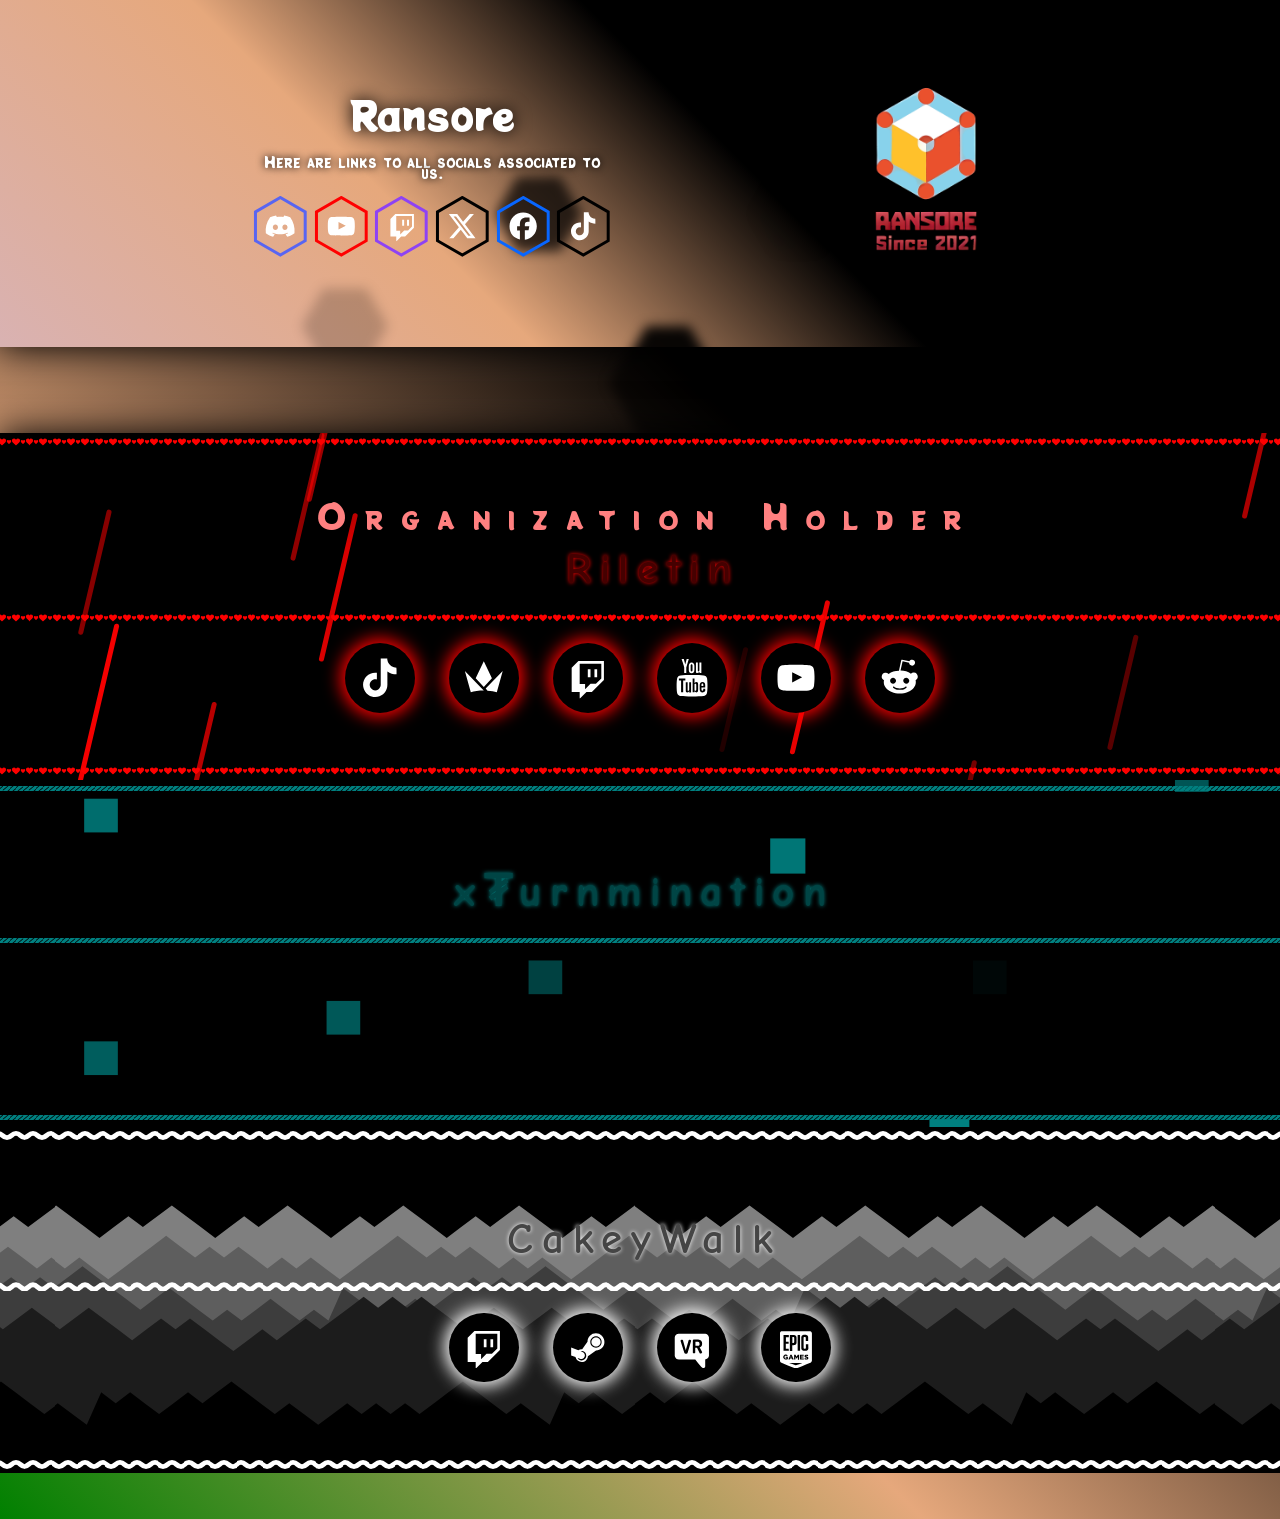
==== commit 61570ac4: "fixed links" ====
--- a/index.html
+++ b/index.html
@@ -66,7 +66,7 @@
 								</div>
 								<div>
 									<div id="image01" class="image">
-										<a href="https://dsc.gg/ransore" class="frame deferred"><img src="[data-uri]%2BPHJlY3QgZmlsbD0idHJhbnNwYXJlbnQiIHdpZHRoPSIxMDAlIiBoZWlnaHQ9IjEwMCUiLz48L3N2Zz4%3D" data-src="assets/images/image01.png" alt="" /></a>
+										<a href="https://discord.com/invite/jMdFegecuZ" class="frame deferred"><img src="[data-uri]%2BPHJlY3QgZmlsbD0idHJhbnNwYXJlbnQiIHdpZHRoPSIxMDAlIiBoZWlnaHQ9IjEwMCUiLz48L3N2Zz4%3D" data-src="assets/images/image01.png" alt="" /></a>
 									</div>
 								</div>
 							</div>
@@ -77,7 +77,7 @@
 							<div class="inner">
 								<hr id="divider03">
 								<p id="text03">Organization Holder</p>
-								<h2 id="text04"><a href="https://riletin.lol">Riletin</a></h2>
+								<h2 id="text04"><a href="https://riletin.pages.dev">Riletin</a></h2>
 								<hr id="divider04">
 								<ul id="icons02" class="style2 icons">
 									<li>
@@ -120,11 +120,11 @@
 						<div class="wrapper">
 							<div class="inner">
 								<hr id="divider05">
-								<h2 id="text05">x₮urnminationト畝ツ</h2>
+								<h2 id="text05">x₮urnmination</h2>
 								<hr id="divider08">
 								<ul id="icons03" class="style3 icons">
 									<li>
-										<a class="n01" href="https://tiktok.com/@xturnmination8674">
+										<a class="n01" href="https://tiktok.com/@xturnmination">
 											<svg aria-labelledby="icon-title"><title id="icon-title">TikTok</title><use xlink:href="assets/icons.svg#tiktok"></use></svg>
 											<span class="label">TikTok</span>
 										</a>
@@ -144,7 +144,7 @@
 											<span class="label">Steam</span>
 										</a>
 									</li><li>
-										<a class="n05" href="https://www.roblox.com/users/1133993408/profile">
+										<a class="n05" href="https://roblox.com/users/1133993408/profile">
 											<svg aria-labelledby="icon-title"><title id="icon-title">Roblox</title><use xlink:href="assets/icons.svg#roblox"></use></svg>
 											<span class="label">Roblox</span>
 										</a>
@@ -162,7 +162,7 @@
 								<hr id="divider06" class="full screen">
 								<ul id="icons04" class="style4 icons">
 									<li>
-										<a class="n01" href="https://www.twitch.tv/cakeywalk">
+										<a class="n01" href="https://twitch.tv/cakeywalk">
 											<svg aria-labelledby="icon-title"><title id="icon-title">Twitch</title><use xlink:href="assets/icons.svg#twitch"></use></svg>
 											<span class="label">Twitch</span>
 										</a>
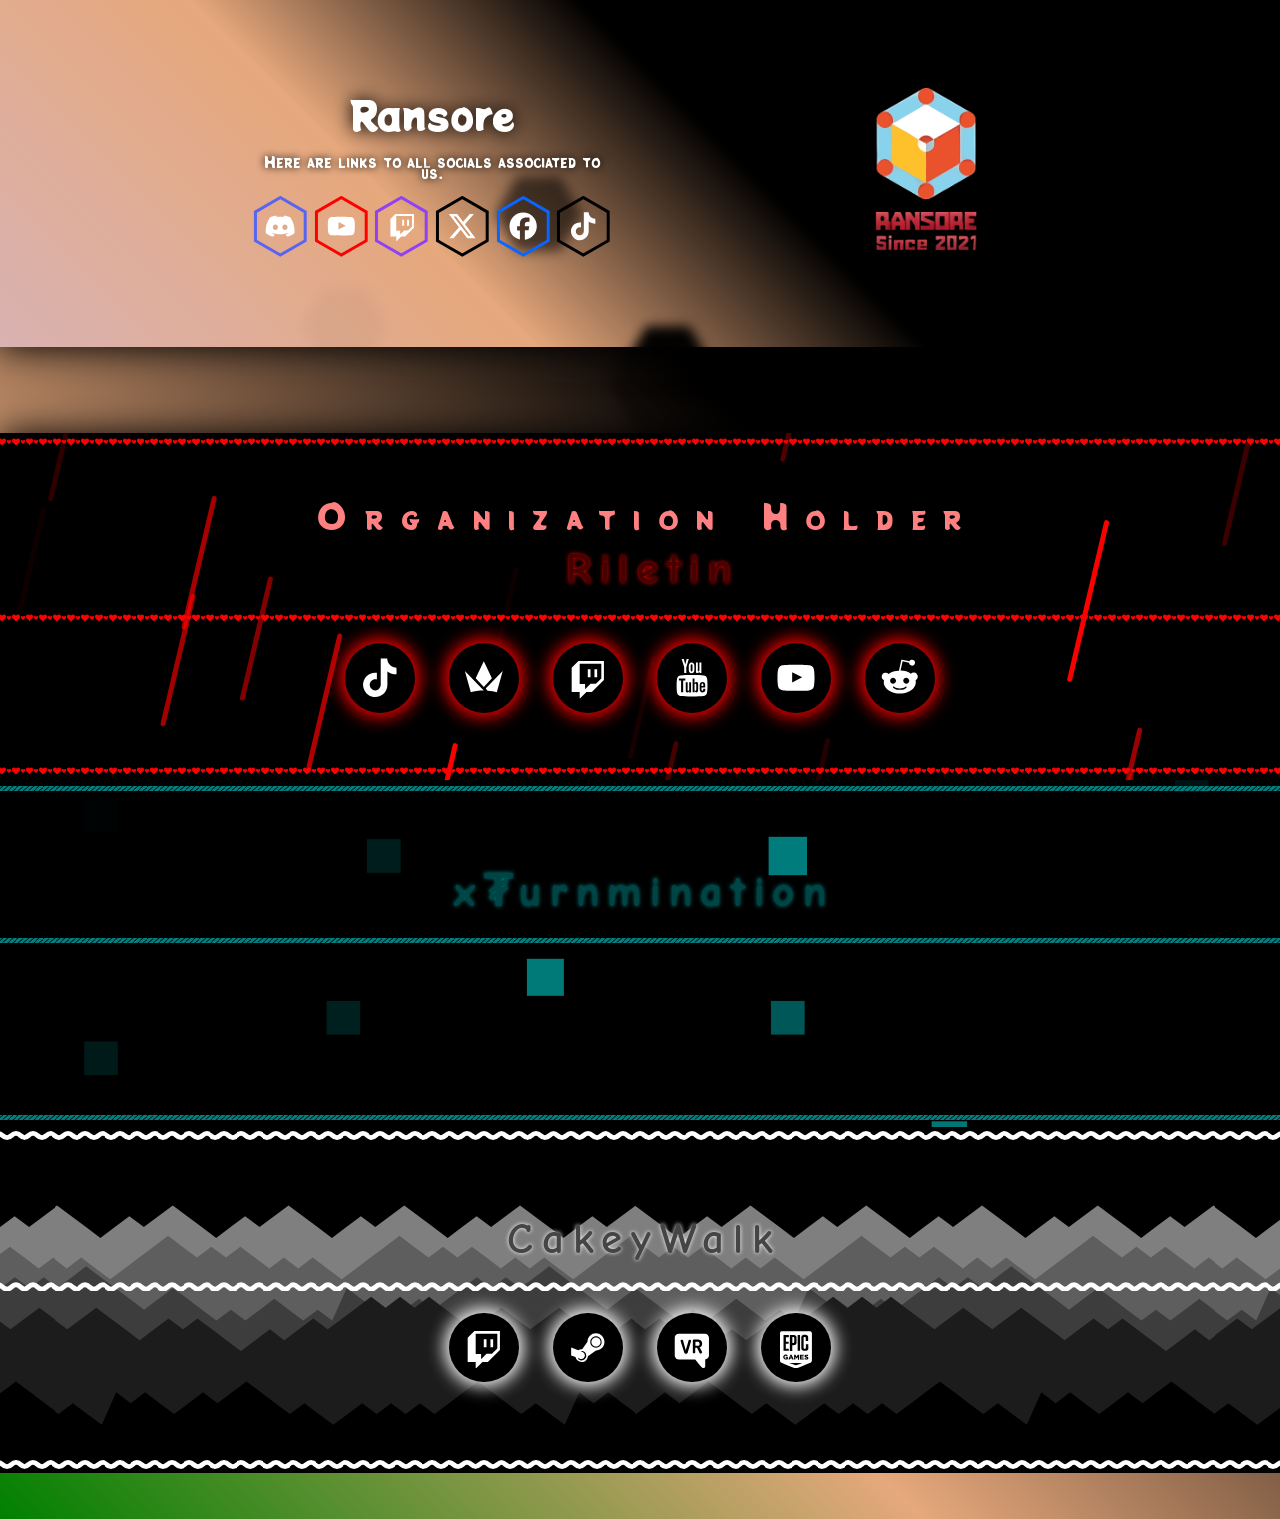
==== commit 72d4dad9: "nvhb" ====
--- a/index.html
+++ b/index.html
@@ -77,7 +77,7 @@
 							<div class="inner">
 								<hr id="divider03">
 								<p id="text03">Organization Holder</p>
-								<h2 id="text04"><a href="https://riletin.pages.dev">Riletin</a></h2>
+								<h2 id="text04"><a href="https://riletin.ransore.com">Riletin</a></h2>
 								<hr id="divider04">
 								<ul id="icons02" class="style2 icons">
 									<li>
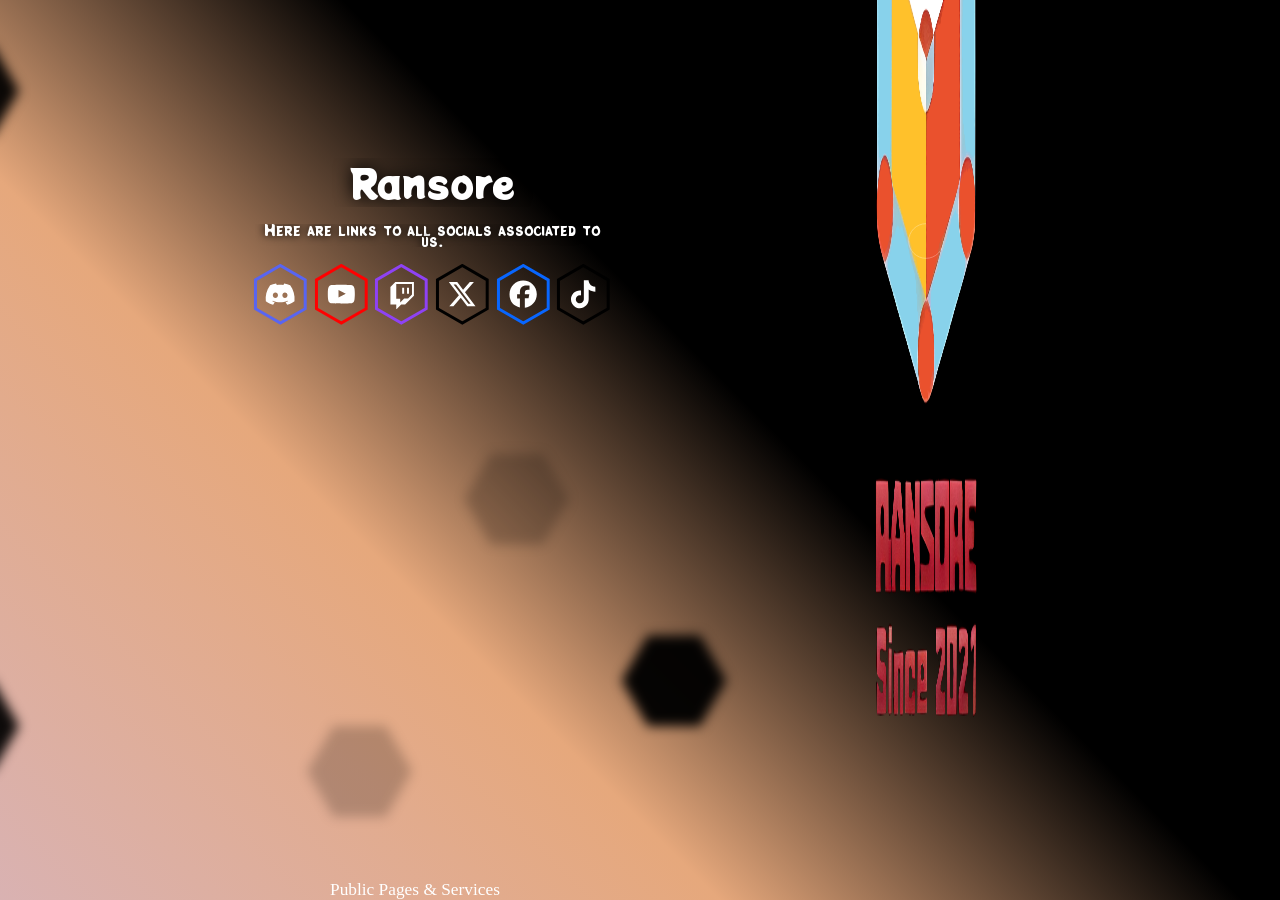
==== commit c1c64062: "revamped" ====
--- a/index.html
+++ b/index.html
@@ -1,4 +1,3 @@
-<!DOCTYPE HTML>
 <html lang="en">
 	<head>
 		<title>@RansoreLLC</title>
@@ -6,13 +5,9 @@
 		<meta name="viewport" content="width=device-width,initial-scale=1" />
 		<meta name="color-scheme" content="light only" />
 		<meta name="description" content="Ransore" />
-		<meta property="og:site_name" content="Ransore" />
-		<meta property="og:title" content="Ransore" />
-		<meta property="og:type" content="website" />
-		<meta property="og:description" content="Ransore" />
 		<link rel="icon" type="image/png" href="assets/images/favicon.png"/>
 		<link href="https://fonts.googleapis.com/css2?display=swap&family=Potta+One:ital,wght@0,400;1,400&family=Comic+Neue:ital,wght@0,700;1,700" rel="stylesheet" type="text/css" />
-		<link rel="stylesheet" href="assets/main.css" />
+		<link rel="stylesheet" href="main.css" />
 	</head>
 	<body>
 		<div id="wrapper">
@@ -66,128 +61,37 @@
 								</div>
 								<div>
 									<div id="image01" class="image">
-										<a href="https://discord.com/invite/jMdFegecuZ" class="frame deferred"><img src="[data-uri]%2BPHJlY3QgZmlsbD0idHJhbnNwYXJlbnQiIHdpZHRoPSIxMDAlIiBoZWlnaHQ9IjEwMCUiLz48L3N2Zz4%3D" data-src="assets/images/image01.png" alt="" /></a>
+										<a href="https://discord.com/invite/jMdFegecuZ" class="frame deferred"><img src="static/image01.png" alt="" /></a>
 									</div>
+								</div>
+							</div>
+							<div id="links" style="padding-left: 80px; padding-right: 80px;">
+								<p style="color: white;"> Public Pages & Services </p>
+								<div class="link-buttons">
+									<a href="https://localhost.ransore.com" class="button link-item">
+										<span class="link-name">Local </span>
+									<img src="static/ransore.png" class="link-icon">
+									</a>
+										<a href="https://api.ransore.com" class="button link-item">
+										<span class="link-name">API </span>
+										<img src="static/ransore.png" class="link-icon">
+									</a>
+									<a href="https://ransore.com/updates" class="button link-item">
+										<span class="link-name">Updates </span>
+										<img src="static/ransore.png" class="link-icon">
+									</a>
+									<a href="https://riletin.ransore.com" class="button link-item">
+										<span class="link-name">Riletin </span>
+										<img src="static/riletin.png" class="link-icon">
+									</a>
+									<a href="https://liiieblinggg.ransore.com/" class="button link-item">
+										<span class="link-name">liiieblinggg </span>
+										<img src="static/baby.png" class="link-icon">
+									</a>
 								</div>
 							</div>
 						</div>
 					</div>
-					<div id="container01" class="container default full screen">
-						<div class="wrapper">
-							<div class="inner">
-								<hr id="divider03">
-								<p id="text03">Organization Holder</p>
-								<h2 id="text04"><a href="https://riletin.ransore.com">Riletin</a></h2>
-								<hr id="divider04">
-								<ul id="icons02" class="style2 icons">
-									<li>
-										<a class="n01" href="https://tiktok.com/@riletin">
-											<svg aria-labelledby="icon-title"><title id="icon-title">TikTok</title><use xlink:href="assets/icons.svg#tiktok"></use></svg>
-											<span class="label">TikTok</span>
-										</a>
-									</li><li>
-										<a class="n02" href="https://throne.com/riletin">
-											<svg aria-labelledby="icon-title"><title id="icon-title">Throne</title><use xlink:href="assets/icons.svg#throne"></use></svg>
-											<span class="label">Throne</span>
-										</a>
-									</li><li>
-										<a class="n03" href="https://twitch.tv/riletin">
-											<svg aria-labelledby="icon-title"><title id="icon-title">Twitch</title><use xlink:href="assets/icons.svg#twitch"></use></svg>
-											<span class="label">Twitch</span>
-										</a>
-									</li><li>
-										<a class="n04" href="https://youtube.com/@riletinbs">
-											<svg aria-labelledby="icon-title"><title id="icon-title">YouTube</title><use xlink:href="assets/icons.svg#youtube"></use></svg>
-											<span class="label">YouTube</span>
-										</a>
-									</li><li>
-										<a class="n05" href="https://youtube.com/@riletin">
-											<svg aria-labelledby="icon-title"><title id="icon-title">YouTube</title><use xlink:href="assets/icons.svg#youtube-alt"></use></svg>
-											<span class="label">YouTube</span>
-										</a>
-									</li><li>
-										<a class="n06" href="https://reddit.com/u/riletin_">
-											<svg aria-labelledby="icon-title"><title id="icon-title">Reddit</title><use xlink:href="assets/icons.svg#reddit"></use></svg>
-											<span class="label">Reddit</span>
-										</a>
-									</li>
-								</ul>
-								<hr id="divider02">
-							</div>
-						</div>
-					</div>
-					<div id="container02" class="container default full screen">
-						<div class="wrapper">
-							<div class="inner">
-								<hr id="divider05">
-								<h2 id="text05">x₮urnmination</h2>
-								<hr id="divider08">
-								<ul id="icons03" class="style3 icons">
-									<li>
-										<a class="n01" href="https://tiktok.com/@xturnmination">
-											<svg aria-labelledby="icon-title"><title id="icon-title">TikTok</title><use xlink:href="assets/icons.svg#tiktok"></use></svg>
-											<span class="label">TikTok</span>
-										</a>
-									</li><li>
-										<a class="n02" href="https://twitch.tv/xturnmination">
-											<svg aria-labelledby="icon-title"><title id="icon-title">Twitch</title><use xlink:href="assets/icons.svg#twitch"></use></svg>
-											<span class="label">Twitch</span>
-										</a>
-									</li><li>
-										<a class="n03" href="https://youtube.com/@xturnmination">
-											<svg aria-labelledby="icon-title"><title id="icon-title">YouTube</title><use xlink:href="assets/icons.svg#youtube-alt"></use></svg>
-											<span class="label">YouTube</span>
-										</a>
-									</li><li>
-										<a class="n04" href="https://steamcommunity.com/profiles/76561198917173779">
-											<svg aria-labelledby="icon-title"><title id="icon-title">Steam</title><use xlink:href="assets/icons.svg#steam"></use></svg>
-											<span class="label">Steam</span>
-										</a>
-									</li><li>
-										<a class="n05" href="https://roblox.com/users/1133993408/profile">
-											<svg aria-labelledby="icon-title"><title id="icon-title">Roblox</title><use xlink:href="assets/icons.svg#roblox"></use></svg>
-											<span class="label">Roblox</span>
-										</a>
-									</li>
-								</ul>
-								<hr id="divider09">
-							</div>
-						</div>
-					</div>
-					<div id="container03" class="container default full screen">
-						<div class="wrapper">
-							<div class="inner">
-								<hr id="divider10" class="full screen">
-								<h2 id="text07">CakeyWalk</h2>
-								<hr id="divider06" class="full screen">
-								<ul id="icons04" class="style4 icons">
-									<li>
-										<a class="n01" href="https://twitch.tv/cakeywalk">
-											<svg aria-labelledby="icon-title"><title id="icon-title">Twitch</title><use xlink:href="assets/icons.svg#twitch"></use></svg>
-											<span class="label">Twitch</span>
-										</a>
-									</li><li>
-										<a class="n02" href="https://steamcommunity.com/profiles/76561198085571736">
-											<svg aria-labelledby="icon-title"><title id="icon-title">Steam</title><use xlink:href="assets/icons.svg#steam"></use></svg>
-											<span class="label">Steam</span>
-										</a>
-									</li><li>
-										<a class="n03" href="https://vrchat.com/home/user/usr_1e045d69-1388-4070-9fd8-2b72bfef76a9">
-											<svg aria-labelledby="icon-title"><title id="icon-title">VRChat</title><use xlink:href="assets/icons.svg#vrchat-alt"></use></svg>
-											<span class="label">VRChat</span>
-										</a>
-									</li><li>
-										<a class="n04" href="https://store.epicgames.com/en-US/u/3d21de52543d4ad694bd8ea00a4688aa">
-											<svg aria-labelledby="icon-title"><title id="icon-title">Epic Games</title><use xlink:href="assets/icons.svg#epic-games"></use></svg>
-											<span class="label">Epic Games</span>
-										</a>
-									</li>
-								</ul>
-								<hr id="divider01" class="full screen">
-							</div>
-						</div>
-					</div>
-					<hr id="divider07">
 				</div>
 			</div>
 		</div>
--- a/main.css
+++ b/main.css
@@ -0,0 +1,2092 @@
+html,body,div,span,applet,object,iframe,h1,h2,h3,h4,h5,h6,p,blockquote,pre,a,abbr,acronym,address,big,cite,code,del,dfn,em,img,ins,kbd,q,s,samp,small,strike,strong,sub,sup,tt,var,b,u,i,center,dl,dt,dd,ol,ul,li,fieldset,form,label,legend,table,caption,tbody,tfoot,thead,tr,th,td,article,aside,canvas,details,embed,figure,figcaption,footer,header,hgroup,menu,nav,output,ruby,section,summary,time,mark,audio,video{margin:0;padding:0;border:0;font-size:100%;font:inherit;vertical-align:baseline;}article,aside,details,figcaption,figure,footer,header,hgroup,menu,nav,section{display:block;}body{line-height:1;}ol,ul{list-style:none;}blockquote,q{quotes:none;}blockquote:before,blockquote:after,q:before,q:after{content:'';content:none;}table{border-collapse:collapse;border-spacing:0;}body{-webkit-text-size-adjust:none}mark{background-color:transparent;color:inherit}input::-moz-focus-inner{border:0;padding:0}input[type="text"],input[type="email"],select,textarea{-moz-appearance:none;-webkit-appearance:none;-ms-appearance:none;appearance:none}
+
+*, *:before, *:after {
+	box-sizing: border-box;
+	top: 0;
+	bottom: 0;
+	left: 0;
+	right: 0;
+	overflow: hidden;
+}
+
+.link-item {
+    display: flex;
+    justify-content: space-between;
+    align-items: center;
+	padding: 12px;
+	margin: 12px;
+    color: white;
+	border-radius: 12px;
+	border: 2px outset #c8ab96;
+	backdrop-filter: blur(64px) brightness(0.8) contrast(1.1) opacity(0.9);
+}
+
+.link-name {
+	left: 0;
+    font-size: 24px;
+	border: 2px outset #c8ab96;
+	padding: 3px;
+	border-radius: 6px;
+	border: 2px outset #c8ab96;
+}
+
+.link-icon {
+	right: 0;
+    width: 38px;
+	border-radius: 25%;
+	border: 2px outset #c8ab96;
+}
+
+body {
+	line-height: 1.0;
+	min-height: var(--viewport-height);
+	min-width: 320px;
+	overflow-x: hidden;
+	word-wrap: break-word;
+	background-color: #000000;
+	top: 0;
+	bottom: 0;
+	left: 0;
+	right: 0;
+}
+
+:root {
+	--background-height: 100vh;
+	--site-language-alignment: left;
+	--site-language-direction: ltr;
+	--site-language-flex-alignment: flex-start;
+	--site-language-indent-left: 1;
+	--site-language-indent-right: 0;
+	--site-language-margin-left: 0;
+	--site-language-margin-right: auto;
+	--viewport-height: 100vh;
+}
+
+html {
+	font-size: 18pt;
+	top: 0;
+	bottom: 0;
+	left: 0;
+	right: 0;
+}
+
+u {
+	text-decoration: underline;
+}
+
+strong {
+	color: inherit;
+	font-weight: bolder;
+}
+
+em {
+	font-style: italic;
+}
+
+code {
+	background-color: rgba(144,144,144,0.25);
+	border-radius: 0.25em;
+	font-family: 'Lucida Console', 'Courier New', monospace;
+	font-size: 0.9em;
+	font-weight: normal;
+	letter-spacing: 0;
+	margin: 0 0.25em;
+	padding: 0.25em 0.5em;
+	text-indent: 0;
+}
+
+mark {
+	background-color: rgba(144,144,144,0.25);
+}
+
+spoiler-text {
+	-webkit-text-stroke: 0;
+	background-color: rgba(32,32,32,0.75);
+	text-shadow: none;
+	text-stroke: 0;
+	color: transparent;
+	cursor: pointer;
+	transition: color 0.1s ease-in-out;
+}
+
+spoiler-text.active {
+	color: #FFFFFF;
+	cursor: text;
+}
+
+s {
+	text-decoration: line-through;
+}
+
+sub {
+	font-size: smaller;
+	vertical-align: sub;
+}
+
+sup {
+	font-size: smaller;
+	vertical-align: super;
+}
+
+a {
+	color: inherit;
+	text-decoration: underline;
+	transition: none;
+}
+
+a[onclick]:not([href]) {
+	cursor: pointer;
+}
+
+unloaded-script {
+	display: none;
+}
+
+#wrapper {
+	-webkit-overflow-scrolling: touch;
+	display: flex;
+	overflow: hidden;
+	height: 100%;
+	position: relative;
+	z-index: 2;
+	padding: 0rem 0 0rem 0;
+}
+
+#main {
+	z-index: 1;
+	top: 0;
+	bottom: 0;
+	left: 0;
+	right: 0;
+}
+
+#main > .inner {
+	height: 100%;
+	max-width: 100%;
+	width: 100vw;
+	z-index: 1;
+}
+
+#main > .inner > :first-child {
+	margin-top: 0 !important;
+}
+
+#main > .inner > :last-child {
+	margin-bottom: 0 !important;
+}
+
+#main > .inner > .full {
+	margin-left: calc(var(--padding-horizontal) * -1);
+	max-width: 100%;
+	width: 100%;
+}
+
+#main > .inner > .full:first-child {
+	border-top-left-radius: inherit;
+	border-top-right-radius: inherit;
+	margin-top: calc(var(--padding-vertical) * -1) !important;
+}
+
+#main > .inner > .full:last-child {
+	border-bottom-left-radius: inherit;
+	border-bottom-right-radius: inherit;
+	margin-bottom: calc(var(--padding-vertical) * -1) !important;
+}
+
+#main > .inner > .full.screen {
+	width: 100%;
+	height: 100%;
+}
+
+body.is-instant #main, body.is-instant #main > .inner > *,body.is-instant #main > .inner > section > *  {
+	transition: none !important;
+}
+
+body.is-instant:after {
+	display: none !important;
+	transition: none !important;
+}
+
+@keyframes loading-spinner {
+	0% {
+		transform: rotate(0deg);
+	}
+
+	100% {
+		transform: rotate(360deg);
+	}
+}
+
+.deferred:before {
+	content: '';
+	display: block;
+	width: 4rem;
+	height: 4rem;
+	position: absolute;
+	top: 50%;
+	left: 50%;
+	margin: -2rem 0 0 -2rem;
+	animation: loading-spinner 1s infinite linear;
+	transition: opacity 0.25s ease;
+	transition-delay: 0.5s;
+	opacity: 0;
+	z-index: -1;
+	background-image: url('[data-uri]');
+	background-position: center;
+	background-repeat: no-repeat;
+	background-size: 3rem;
+}
+
+.deferred.loading:before {
+	opacity: 0.35;
+	z-index: 0;
+}
+
+.container {
+	position: relative;
+}
+
+.container > .wrapper {
+	vertical-align: top;
+	position: relative;
+	border-radius: inherit;
+}
+
+.container > .wrapper > .inner {
+	vertical-align: top;
+	position: relative;
+=	border-radius: inherit;
+	text-align: var(--alignment);
+}
+
+#main .container.full:first-child > .wrapper {
+	border-top-left-radius: inherit;
+	border-top-right-radius: inherit;
+}
+
+#main .container.full:last-child > .wrapper {
+	border-bottom-left-radius: inherit;
+	border-bottom-right-radius: inherit;
+}
+
+#main .container.full:first-child > .wrapper > .inner {
+	border-top-left-radius: inherit;
+	border-top-right-radius: inherit;
+}
+
+#main .container.full:last-child > .wrapper > .inner {
+	border-bottom-left-radius: inherit;
+	border-bottom-right-radius: inherit;
+}
+
+#columns01 {
+	--alignment: center;
+	--flex-alignment: center;
+	--indent-left: 1;
+	--indent-right: 1;
+	--margin-left: auto;
+	--margin-right: auto;
+	display: flex;
+	width: 100%;
+	min-height: 20rem;
+	height: 100%;
+	align-items: center;
+	justify-content: center;
+	background-image: url('data:image/svg+xml;charset=utf8,%3Csvg%20width%3D%22600%22%20height%3D%22347%22%20viewBox%3D%220%200%20600%20347%22%20xmlns%3D%22http%3A%2F%2Fwww.w3.org%2F2000%2Fsvg%22%20style%3D%22filter%3A%20blur%286px%29%22%20preserveAspectRatio%3D%22none%22%3E%20%3Cstyle%20type%3D%22text%2Fcss%22%3E%20polygon%20%7B%20fill%3A%20%23000000%3B%20transform%3A%20scale%28101%25%29%3B%20%7D%20%3C%2Fstyle%3E%20%3Cpolygon%20points%3D%22150.0%2C225.1666%20170.0%2C225.1666%20180.0%2C242.4871%20170.0%2C259.8076%20150.0%2C259.8076%20140.0%2C242.4871%22%20fill-opacity%3D%220%22%3E%20%3Canimate%20attributeName%3D%22fill-opacity%22%20dur%3D%2217650ms%22%20repeatCount%3D%22indefinite%22%20values%3D%220%3B0%3B0%3B0.5%3B0.9%3B1%3B0.9%3B0.5%3B0%3B0%3B0%3B0.5%3B0.7%3B0%22%20%2F%3E%20%3C%2Fpolygon%3E%20%3Cpolygon%20points%3D%22540.0%2C277.1281%20560.0%2C277.1281%20570.0%2C294.4486%20560.0%2C311.7691%20540.0%2C311.7691%20530.0%2C294.4486%22%20fill-opacity%3D%220%22%3E%20%3Canimate%20attributeName%3D%22fill-opacity%22%20dur%3D%2217550ms%22%20repeatCount%3D%22indefinite%22%20values%3D%220%3B0%3B0%3B0.3%3B0.9%3B1%3B0.9%3B0.3%3B0%3B0%3B0%3B0.2%3B0.7%3B0%22%20%2F%3E%20%3C%2Fpolygon%3E%20%3Cpolygon%20points%3D%22450.0%2C225.1666%20470.0%2C225.1666%20480.0%2C242.4871%20470.0%2C259.8076%20450.0%2C259.8076%20440.0%2C242.4871%22%20fill-opacity%3D%220.3%22%3E%20%3Canimate%20attributeName%3D%22fill-opacity%22%20dur%3D%2211550ms%22%20repeatCount%3D%22indefinite%22%20values%3D%220.3%3B0.7%3B0%3B0%3B0%3B0.5%3B0.9%3B1%3B0.9%3B0.5%3B0%3B0%3B0%3B0.3%22%20%2F%3E%20%3C%2Fpolygon%3E%20%3Cpolygon%20points%3D%22300.0%2C242.4871%20320.0%2C242.4871%20330.0%2C259.8076%20320.0%2C277.1281%20300.0%2C277.1281%20290.0%2C259.8076%22%20fill-opacity%3D%220.2%22%3E%20%3Canimate%20attributeName%3D%22fill-opacity%22%20dur%3D%2216600ms%22%20repeatCount%3D%22indefinite%22%20values%3D%220.2%3B0.9%3B1%3B0.9%3B0.2%3B0%3B0%3B0%3B0.4%3B0.9%3B0%3B0%3B0%3B0.2%22%20%2F%3E%20%3C%2Fpolygon%3E%20%3Cpolygon%20points%3D%22270.0%2C17.3205%20290.0%2C17.3205%20300.0%2C34.641%20290.0%2C51.9615%20270.0%2C51.9615%20260.0%2C34.641%22%20fill-opacity%3D%220%22%3E%20%3Canimate%20attributeName%3D%22fill-opacity%22%20dur%3D%2218500ms%22%20repeatCount%3D%22indefinite%22%20values%3D%220%3B0%3B0%3B0.2%3B0.7%3B0%3B0%3B0%3B0.2%3B0.9%3B1%3B0.9%3B0.2%3B0%22%20%2F%3E%20%3C%2Fpolygon%3E%20%3Cpolygon%20points%3D%22150.0%2C17.3205%20170.0%2C17.3205%20180.0%2C34.641%20170.0%2C51.9615%20150.0%2C51.9615%20140.0%2C34.641%22%20fill-opacity%3D%220%22%3E%20%3Canimate%20attributeName%3D%22fill-opacity%22%20dur%3D%2217050ms%22%20repeatCount%3D%22indefinite%22%20values%3D%220%3B0%3B0%3B0.2%3B0.9%3B1%3B0.9%3B0.2%3B0%3B0%3B0%3B0.2%3B0.7%3B0%22%20%2F%3E%20%3C%2Fpolygon%3E%20%3Cpolygon%20points%3D%22510.0%2C51.9615%20530.0%2C51.9615%20540.0%2C69.282%20530.0%2C86.6025%20510.0%2C86.6025%20500.0%2C69.282%22%20fill-opacity%3D%220%22%3E%20%3Canimate%20attributeName%3D%22fill-opacity%22%20dur%3D%2218700ms%22%20repeatCount%3D%22indefinite%22%20values%3D%220%3B0%3B0%3B0.5%3B0.9%3B1%3B0.9%3B0.5%3B0%3B0%3B0%3B0.4%3B0.8%3B0%22%20%2F%3E%20%3C%2Fpolygon%3E%20%3Cpolygon%20points%3D%22510.0%2C190.5256%20530.0%2C190.5256%20540.0%2C207.8461%20530.0%2C225.1666%20510.0%2C225.1666%20500.0%2C207.8461%22%20fill-opacity%3D%220%22%3E%20%3Canimate%20attributeName%3D%22fill-opacity%22%20dur%3D%2218400ms%22%20repeatCount%3D%22indefinite%22%20values%3D%220%3B0%3B0%3B0.5%3B0.7%3B0%3B0%3B0%3B0.5%3B0.9%3B1%3B0.9%3B0.5%3B0%22%20%2F%3E%20%3C%2Fpolygon%3E%20%3Cpolygon%20points%3D%22360.0%2C173.2051%20380.0%2C173.2051%20390.0%2C190.5256%20380.0%2C207.8461%20360.0%2C207.8461%20350.0%2C190.5256%22%20fill-opacity%3D%220%22%3E%20%3Canimate%20attributeName%3D%22fill-opacity%22%20dur%3D%2219750ms%22%20repeatCount%3D%22indefinite%22%20values%3D%220%3B0%3B0%3B0.5%3B0.9%3B1%3B0.9%3B0.5%3B0%3B0%3B0%3B0.5%3B0.8%3B0%22%20%2F%3E%20%3C%2Fpolygon%3E%20%3Cpolygon%20points%3D%22240.0%2C173.2051%20260.0%2C173.2051%20270.0%2C190.5256%20260.0%2C207.8461%20240.0%2C207.8461%20230.0%2C190.5256%22%20fill-opacity%3D%220%22%3E%20%3Canimate%20attributeName%3D%22fill-opacity%22%20dur%3D%2210300ms%22%20repeatCount%3D%22indefinite%22%20values%3D%220%3B0%3B0%3B0.3%3B0.8%3B0%3B0%3B0%3B0.5%3B0.9%3B1%3B0.9%3B0.5%3B0%22%20%2F%3E%20%3C%2Fpolygon%3E%20%3Cpolygon%20points%3D%22300.0%2C69.282%20320.0%2C69.282%20330.0%2C86.6025%20320.0%2C103.923%20300.0%2C103.923%20290.0%2C86.6025%22%20fill-opacity%3D%220%22%3E%20%3Canimate%20attributeName%3D%22fill-opacity%22%20dur%3D%2212050ms%22%20repeatCount%3D%22indefinite%22%20values%3D%220%3B0%3B0%3B0.3%3B0.8%3B0%3B0%3B0%3B0.2%3B0.9%3B1%3B0.9%3B0.2%3B0%22%20%2F%3E%20%3C%2Fpolygon%3E%20%3Cpolygon%20points%3D%2230.0%2C259.8076%2050.0%2C259.8076%2060.0%2C277.1281%2050.0%2C294.4486%2030.0%2C294.4486%2020.0%2C277.1281%22%20fill-opacity%3D%220.2%22%3E%20%3Canimate%20attributeName%3D%22fill-opacity%22%20dur%3D%2210750ms%22%20repeatCount%3D%22indefinite%22%20values%3D%220.2%3B0.9%3B1%3B0.9%3B0.2%3B0%3B0%3B0%3B0.4%3B0.9%3B0%3B0%3B0%3B0.2%22%20%2F%3E%20%3C%2Fpolygon%3E%20%3Cpolygon%20points%3D%2230.0%2C17.3205%2050.0%2C17.3205%2060.0%2C34.641%2050.0%2C51.9615%2030.0%2C51.9615%2020.0%2C34.641%22%20fill-opacity%3D%220.5%22%3E%20%3Canimate%20attributeName%3D%22fill-opacity%22%20dur%3D%2219150ms%22%20repeatCount%3D%22indefinite%22%20values%3D%220.5%3B0.9%3B1%3B0.9%3B0.5%3B0%3B0%3B0%3B0.3%3B0.7%3B0%3B0%3B0%3B0.5%22%20%2F%3E%20%3C%2Fpolygon%3E%20%3Cpolygon%20points%3D%22390.0%2C121.2436%20410.0%2C121.2436%20420.0%2C138.5641%20410.0%2C155.8846%20390.0%2C155.8846%20380.0%2C138.5641%22%20fill-opacity%3D%220%22%3E%20%3Canimate%20attributeName%3D%22fill-opacity%22%20dur%3D%2210000ms%22%20repeatCount%3D%22indefinite%22%20values%3D%220%3B0%3B0%3B0.5%3B0.9%3B1%3B0.9%3B0.5%3B0%3B0%3B0%3B0.5%3B0.8%3B0%22%20%2F%3E%20%3C%2Fpolygon%3E%20%3Cpolygon%20points%3D%22450.0%2C51.9615%20470.0%2C51.9615%20480.0%2C69.282%20470.0%2C86.6025%20450.0%2C86.6025%20440.0%2C69.282%22%20fill-opacity%3D%220.5%22%3E%20%3Canimate%20attributeName%3D%22fill-opacity%22%20dur%3D%2213950ms%22%20repeatCount%3D%22indefinite%22%20values%3D%220.5%3B0.9%3B1%3B0.9%3B0.5%3B0%3B0%3B0%3B0.2%3B0.8%3B0%3B0%3B0%3B0.5%22%20%2F%3E%20%3C%2Fpolygon%3E%20%3Cpolygon%20points%3D%22180.0%2C277.1281%20200.0%2C277.1281%20210.0%2C294.4486%20200.0%2C311.7691%20180.0%2C311.7691%20170.0%2C294.4486%22%20fill-opacity%3D%220%22%3E%20%3Canimate%20attributeName%3D%22fill-opacity%22%20dur%3D%2211000ms%22%20repeatCount%3D%22indefinite%22%20values%3D%220%3B0%3B0%3B0.4%3B0.9%3B1%3B0.9%3B0.4%3B0%3B0%3B0%3B0.4%3B0.9%3B0%22%20%2F%3E%20%3C%2Fpolygon%3E%3C%2Fsvg%3E'), linear-gradient(45deg, #D9B2B2 0%, #E6A87C 33%, #000000 57%);
+	background-size: cover, cover;
+	background-position: center, 0% 0%;
+	background-repeat: no-repeat, repeat;
+}
+
+#columns01:not(:first-child) {
+	margin-top: 0rem !important;
+}
+
+#columns01:not(:last-child) {
+	margin-bottom: 5rem !important;
+}
+
+#columns01 > .wrapper > .inner {
+	--gutters: 12rem;
+	--padding-horizontal: 0rem;
+	--padding-vertical: 0rem;
+	--spacing: 1rem;
+	padding: var(--padding-vertical) var(--padding-horizontal);
+}
+
+#columns01 > .wrapper {
+	max-width: 45rem;
+}
+
+#columns01.default > .wrapper > .inner > * {
+	margin-bottom: var(--spacing);
+	margin-top: var(--spacing);
+}
+
+#columns01.default > .wrapper > .inner > *:first-child {
+	margin-top: 0 !important;
+}
+
+#columns01.default > .wrapper > .inner > *:last-child {
+	margin-bottom: 0 !important;
+}
+
+#columns01.columns > .wrapper > .inner {
+	flex-wrap: wrap;
+	display: flex;
+	align-items: center;
+}
+
+#columns01.columns > .wrapper > .inner > * {
+	flex-grow: 0;
+	flex-shrink: 0;
+	max-width: 100%;
+	text-align: var(--alignment);
+	padding: 0 0 0 var(--gutters);
+}
+
+#columns01.columns > .wrapper > .inner > * > * {
+	margin-bottom: var(--spacing);
+	margin-top: var(--spacing);
+}
+
+#columns01.columns > .wrapper > .inner > * > *:first-child {
+	margin-top: 0 !important;
+}
+
+#columns01.columns > .wrapper > .inner > * > *:last-child {
+	margin-bottom: 0 !important;
+}
+
+#columns01.columns > .wrapper > .inner > *:first-child {
+	margin-left: calc(var(--gutters) * -1);
+}
+
+#columns01.default > .wrapper > .inner > .full {
+	margin-left: calc(var(--padding-horizontal) * -1);
+	max-width: none !important;
+	width: calc(100% + (var(--padding-horizontal) * 2) + 0.4725px);
+}
+
+#columns01.default > .wrapper > .inner > .full:first-child {
+	margin-top: calc(var(--padding-vertical) * -1) !important;
+	border-top-left-radius: inherit;
+	border-top-right-radius: inherit;
+}
+
+#columns01.default > .wrapper > .inner > .full:last-child {
+	margin-bottom: calc(var(--padding-vertical) * -1) !important;
+	border-bottom-left-radius: inherit;
+	border-bottom-right-radius: inherit;
+}
+
+#columns01.columns > .wrapper > .inner > div > .full {
+	margin-left: calc(var(--gutters) * -0.5);
+	max-width: none !important;
+	width: calc(100% + var(--gutters) + 0.4725px);
+}
+
+#columns01.columns > .wrapper > .inner > div:first-child > .full {
+	margin-left: calc(var(--padding-horizontal) * -1);
+	width: calc(100% + var(--padding-horizontal) + calc(var(--gutters) * 0.5) + 0.4725px);
+}
+
+#columns01.columns > .wrapper > .inner > div:last-child > .full {
+	width: calc(100% + var(--padding-horizontal) + calc(var(--gutters) * 0.5) + 0.4725px);
+}
+
+#columns01.columns > .wrapper > .inner > div > .full:first-child {
+	margin-top: calc(var(--padding-vertical) * -1) !important;
+}
+
+#columns01.columns > .wrapper > .inner > div > .full:last-child {
+	margin-bottom: calc(var(--padding-vertical) * -1) !important;
+}
+
+#columns01.columns > .wrapper > .inner > .full {
+	align-self: stretch;
+	min-height: 20rem;
+	height: 100%;
+}
+
+#columns01.columns > .wrapper > .inner > .full:first-child {
+	border-bottom-left-radius: inherit;
+	border-top-left-radius: inherit;
+}
+
+#columns01.columns > .wrapper > .inner > .full:last-child {
+	border-bottom-right-radius: inherit;
+	border-top-right-radius: inherit;
+}
+
+#columns01.columns > .wrapper > .inner > .full > .full:first-child:last-child {
+	border-radius: inherit;
+	height: 100%;
+}
+
+#columns01.columns > .wrapper > .inner > .full > .full:first-child:last-child > * {
+	border-radius: inherit;
+	height: 100%;
+	position: absolute;
+	width: 100%;
+}
+
+#columns01 > .wrapper > .inner > :nth-child(1) {
+	width: calc(60% + (var(--gutters) / 2));
+}
+
+#columns01 > .wrapper > .inner > :nth-child(2) {
+	width: calc(40% + (var(--gutters) / 2));
+	--alignment: right;
+	--flex-alignment: flex-end;
+	--indent-left: 0;
+	--indent-right: 1;
+	--margin-left: auto;
+	--margin-right: 0;
+}
+
+#container01 {
+	--alignment: left;
+	--flex-alignment: flex-start;
+	--indent-left: 1;
+	--indent-right: 0;
+	--margin-left: 0;
+	--margin-right: auto;
+	display: flex;
+	width: 100%;
+	min-height: 20rem;
+	height: 100%;
+	align-items: center;
+	justify-content: center;
+	background-color: #000000;
+	background-image: url('data:image/svg+xml;charset=utf8,%3Csvg%20width%3D%22640%22%20height%3D%22480%22%20viewBox%3D%220%200%20640%20480%22%20xmlns%3D%22http%3A%2F%2Fwww.w3.org%2F2000%2Fsvg%22%3E%20%3Cstyle%20type%3D%22text%2Fcss%22%3E%20line%20%7B%20vector-effect%3A%20non-scaling-stroke%3B%20stroke%3A%20%23FF0000%3B%20stroke-linecap%3A%20round%3B%20stroke-width%3A%205.01px%3B%20%7D%20%3C%2Fstyle%3E%20%3Cline%20x1%3D%2238.9624%22%20y1%3D%22-165.5514%22%20x2%3D%2250.1205%22%20y2%3D%22-213.012%22%20stroke-opacity%3D%220.05%22%3E%20%3CanimateMotion%20path%3D%22M%200%2C0%20L%20-156.2136%2C664.4486%22%20dur%3D%221000ms%22%20repeatCount%3D%22indefinite%22%20calcMode%3D%22linear%22%20%2F%3E%20%3C%2Fline%3E%20%3Cline%20x1%3D%22206.3341%22%20y1%3D%22-877.4607%22%20x2%3D%22217.4922%22%20y2%3D%22-924.9213%22%20stroke-opacity%3D%220.05%22%3E%20%3CanimateMotion%20path%3D%22M%200%2C0%20L%20-167.3717%2C711.9092%22%20dur%3D%221000ms%22%20repeatCount%3D%22indefinite%22%20calcMode%3D%22linear%22%20%2F%3E%20%3C%2Fline%3E%20%3Cline%20x1%3D%22478.0596%22%20y1%3D%22257.5266%22%20x2%3D%22492.3077%22%20y2%3D%22196.9231%22%20stroke-opacity%3D%220.55%22%3E%20%3CanimateMotion%20path%3D%22M%200%2C0%20L%20-199.4728%2C848.4498%22%20dur%3D%221000ms%22%20repeatCount%3D%22indefinite%22%20calcMode%3D%22linear%22%20%2F%3E%20%3C%2Fline%3E%20%3Cline%20x1%3D%22691.7805%22%20y1%3D%22-651.5267%22%20x2%3D%22706.0285%22%20y2%3D%22-712.1302%22%20stroke-opacity%3D%220.55%22%3E%20%3CanimateMotion%20path%3D%22M%200%2C0%20L%20-213.7208%2C909.0533%22%20dur%3D%221000ms%22%20repeatCount%3D%22indefinite%22%20calcMode%3D%22linear%22%20%2F%3E%20%3C%2Fline%3E%20%3Cline%20x1%3D%22243.8228%22%20y1%3D%22-122.7954%22%20x2%3D%22258.1443%22%20y2%3D%22-183.7113%22%20stroke-opacity%3D%220.56%22%3E%20%3CanimateMotion%20path%3D%22M%200%2C0%20L%20-200.501%2C852.8232%22%20dur%3D%221000ms%22%20repeatCount%3D%22indefinite%22%20calcMode%3D%22linear%22%20%2F%3E%20%3C%2Fline%3E%20%3Cline%20x1%3D%22458.6453%22%20y1%3D%22-1036.5345%22%20x2%3D%22472.9668%22%20y2%3D%22-1097.4505%22%20stroke-opacity%3D%220.56%22%3E%20%3CanimateMotion%20path%3D%22M%200%2C0%20L%20-214.8225%2C913.7392%22%20dur%3D%221000ms%22%20repeatCount%3D%22indefinite%22%20calcMode%3D%22linear%22%20%2F%3E%20%3C%2Fline%3E%20%3Cline%20x1%3D%22-68.1872%22%20y1%3D%22335.6961%22%20x2%3D%22-54.6341%22%20y2%3D%22278.0488%22%20stroke-opacity%3D%220.45%22%3E%20%3CanimateMotion%20path%3D%22M%200%2C0%20L%20-189.7424%2C807.062%22%20dur%3D%221000ms%22%20repeatCount%3D%22indefinite%22%20calcMode%3D%22linear%22%20%2F%3E%20%3C%2Fline%3E%20%3Cline%20x1%3D%22135.1083%22%20y1%3D%22-529.0132%22%20x2%3D%22148.6613%22%20y2%3D%22-586.6605%22%20stroke-opacity%3D%220.45%22%3E%20%3CanimateMotion%20path%3D%22M%200%2C0%20L%20-203.2954%2C864.7092%22%20dur%3D%221000ms%22%20repeatCount%3D%22indefinite%22%20calcMode%3D%22linear%22%20%2F%3E%20%3C%2Fline%3E%20%3Cline%20x1%3D%22286.0163%22%20y1%3D%22529.7654%22%20x2%3D%22298.4753%22%20y2%3D%22476.7713%22%20stroke-opacity%3D%220.27%22%3E%20%3CanimateMotion%20path%3D%22M%200%2C0%20L%20-174.4269%2C741.9179%22%20dur%3D%221000ms%22%20repeatCount%3D%22indefinite%22%20calcMode%3D%22linear%22%20%2F%3E%20%3C%2Fline%3E%20%3Cline%20x1%3D%22472.9022%22%20y1%3D%22-265.1466%22%20x2%3D%22485.3613%22%20y2%3D%22-318.1408%22%20stroke-opacity%3D%220.27%22%3E%20%3CanimateMotion%20path%3D%22M%200%2C0%20L%20-186.8859%2C794.9121%22%20dur%3D%221000ms%22%20repeatCount%3D%22indefinite%22%20calcMode%3D%22linear%22%20%2F%3E%20%3C%2Fline%3E%20%3Cline%20x1%3D%22394.9783%22%20y1%3D%22691.7271%22%20x2%3D%22412.9032%22%20y2%3D%22615.4839%22%20stroke-opacity%3D%220.95%22%3E%20%3CanimateMotion%20path%3D%22M%200%2C0%20L%20-250.9496%2C1067.4045%22%20dur%3D%221000ms%22%20repeatCount%3D%22indefinite%22%20calcMode%3D%22linear%22%20%2F%3E%20%3C%2Fline%3E%20%3Cline%20x1%3D%22663.8529%22%20y1%3D%22-451.9207%22%20x2%3D%22681.7778%22%20y2%3D%22-528.1638%22%20stroke-opacity%3D%220.95%22%3E%20%3CanimateMotion%20path%3D%22M%200%2C0%20L%20-268.8746%2C1143.6477%22%20dur%3D%221000ms%22%20repeatCount%3D%22indefinite%22%20calcMode%3D%22linear%22%20%2F%3E%20%3C%2Fline%3E%20%3Cline%20x1%3D%22538.4777%22%20y1%3D%22284.9882%22%20x2%3D%22552.6531%22%20y2%3D%22224.6939%22%20stroke-opacity%3D%220.54%22%3E%20%3CanimateMotion%20path%3D%22M%200%2C0%20L%20-198.4551%2C844.1209%22%20dur%3D%221000ms%22%20repeatCount%3D%22indefinite%22%20calcMode%3D%22linear%22%20%2F%3E%20%3C%2Fline%3E%20%3Cline%20x1%3D%22751.1081%22%20y1%3D%22-619.4271%22%20x2%3D%22765.2835%22%20y2%3D%22-679.7214%22%20stroke-opacity%3D%220.54%22%3E%20%3CanimateMotion%20path%3D%22M%200%2C0%20L%20-212.6304%2C904.4153%22%20dur%3D%221000ms%22%20repeatCount%3D%22indefinite%22%20calcMode%3D%22linear%22%20%2F%3E%20%3C%2Fline%3E%20%3Cline%20x1%3D%22105.7549%22%20y1%3D%22527.3906%22%20x2%3D%22121.105%22%20y2%3D%22462.0994%22%20stroke-opacity%3D%220.69%22%3E%20%3CanimateMotion%20path%3D%22M%200%2C0%20L%20-214.9016%2C914.0757%22%20dur%3D%221000ms%22%20repeatCount%3D%22indefinite%22%20calcMode%3D%22linear%22%20%2F%3E%20%3C%2Fline%3E%20%3Cline%20x1%3D%22336.0066%22%20y1%3D%22-451.9763%22%20x2%3D%22351.3567%22%20y2%3D%22-517.2674%22%20stroke-opacity%3D%220.69%22%3E%20%3CanimateMotion%20path%3D%22M%200%2C0%20L%20-230.2517%2C979.3668%22%20dur%3D%221000ms%22%20repeatCount%3D%22indefinite%22%20calcMode%3D%22linear%22%20%2F%3E%20%3C%2Fline%3E%20%3Cline%20x1%3D%22502.5364%22%20y1%3D%22298.339%22%20x2%3D%22517.8022%22%20y2%3D%22233.4066%22%20stroke-opacity%3D%220.68%22%3E%20%3CanimateMotion%20path%3D%22M%200%2C0%20L%20-213.7208%2C909.0533%22%20dur%3D%221000ms%22%20repeatCount%3D%22indefinite%22%20calcMode%3D%22linear%22%20%2F%3E%20%3C%2Fline%3E%20%3Cline%20x1%3D%22731.523%22%20y1%3D%22-675.6467%22%20x2%3D%22746.7888%22%20y2%3D%22-740.5791%22%20stroke-opacity%3D%220.68%22%3E%20%3CanimateMotion%20path%3D%22M%200%2C0%20L%20-228.9866%2C973.9857%22%20dur%3D%221000ms%22%20repeatCount%3D%22indefinite%22%20calcMode%3D%22linear%22%20%2F%3E%20%3C%2Fline%3E%20%3Cline%20x1%3D%22146.9816%22%20y1%3D%22541.755%22%20x2%3D%22158.6555%22%20y2%3D%22492.1008%22%20stroke-opacity%3D%220.12%22%3E%20%3CanimateMotion%20path%3D%22M%200%2C0%20L%20-163.4336%2C695.1584%22%20dur%3D%221000ms%22%20repeatCount%3D%22indefinite%22%20calcMode%3D%22linear%22%20%2F%3E%20%3C%2Fline%3E%20%3Cline%20x1%3D%22322.089%22%20y1%3D%22-203.0576%22%20x2%3D%22333.7629%22%20y2%3D%22-252.7117%22%20stroke-opacity%3D%220.12%22%3E%20%3CanimateMotion%20path%3D%22M%200%2C0%20L%20-175.1074%2C744.8126%22%20dur%3D%221000ms%22%20repeatCount%3D%22indefinite%22%20calcMode%3D%22linear%22%20%2F%3E%20%3C%2Fline%3E%20%3Cline%20x1%3D%2244.0306%22%20y1%3D%22454.2266%22%20x2%3D%2259.1304%22%20y2%3D%22390.0%22%20stroke-opacity%3D%220.66%22%3E%20%3CanimateMotion%20path%3D%22M%200%2C0%20L%20-211.3978%2C899.1723%22%20dur%3D%221000ms%22%20repeatCount%3D%22indefinite%22%20calcMode%3D%22linear%22%20%2F%3E%20%3C%2Fline%3E%20%3Cline%20x1%3D%22270.5282%22%20y1%3D%22-509.1723%22%20x2%3D%22285.6281%22%20y2%3D%22-573.3989%22%20stroke-opacity%3D%220.66%22%3E%20%3CanimateMotion%20path%3D%22M%200%2C0%20L%20-226.4976%2C963.3989%22%20dur%3D%221000ms%22%20repeatCount%3D%22indefinite%22%20calcMode%3D%22linear%22%20%2F%3E%20%3C%2Fline%3E%20%3Cline%20x1%3D%22-12.6654%22%20y1%3D%22347.8349%22%20x2%3D%22-0.6897%22%20y2%3D%22296.8966%22%20stroke-opacity%3D%220.18%22%3E%20%3CanimateMotion%20path%3D%22M%200%2C0%20L%20-167.6603%2C713.1366%22%20dur%3D%221000ms%22%20repeatCount%3D%22indefinite%22%20calcMode%3D%22linear%22%20%2F%3E%20%3C%2Fline%3E%20%3Cline%20x1%3D%22166.9707%22%20y1%3D%22-416.2401%22%20x2%3D%22178.9464%22%20y2%3D%22-467.1784%22%20stroke-opacity%3D%220.18%22%3E%20%3CanimateMotion%20path%3D%22M%200%2C0%20L%20-179.636%2C764.075%22%20dur%3D%221000ms%22%20repeatCount%3D%22indefinite%22%20calcMode%3D%22linear%22%20%2F%3E%20%3C%2Fline%3E%20%3Cline%20x1%3D%22508.2259%22%20y1%3D%22568.8005%22%20x2%3D%22521.9802%22%20y2%3D%22510.297%22%20stroke-opacity%3D%220.48%22%3E%20%3CanimateMotion%20path%3D%22M%200%2C0%20L%20-192.5604%2C819.048%22%20dur%3D%221000ms%22%20repeatCount%3D%22indefinite%22%20calcMode%3D%22linear%22%20%2F%3E%20%3C%2Fline%3E%20%3Cline%20x1%3D%22714.5406%22%20y1%3D%22-308.751%22%20x2%3D%22728.2949%22%20y2%3D%22-367.2544%22%20stroke-opacity%3D%220.48%22%3E%20%3CanimateMotion%20path%3D%22M%200%2C0%20L%20-206.3147%2C877.5515%22%20dur%3D%221000ms%22%20repeatCount%3D%22indefinite%22%20calcMode%3D%22linear%22%20%2F%3E%20%3C%2Fline%3E%20%3Cline%20x1%3D%22518.1452%22%20y1%3D%22186.1652%22%20x2%3D%22531.7647%22%20y2%3D%22128.2353%22%20stroke-opacity%3D%220.46%22%3E%20%3CanimateMotion%20path%3D%22M%200%2C0%20L%20-190.6725%2C811.0181%22%20dur%3D%221000ms%22%20repeatCount%3D%22indefinite%22%20calcMode%3D%22linear%22%20%2F%3E%20%3C%2Fline%3E%20%3Cline%20x1%3D%22722.4372%22%20y1%3D%22-682.7829%22%20x2%3D%22736.0567%22%20y2%3D%22-740.7127%22%20stroke-opacity%3D%220.46%22%3E%20%3CanimateMotion%20path%3D%22M%200%2C0%20L%20-204.292%2C868.948%22%20dur%3D%221000ms%22%20repeatCount%3D%22indefinite%22%20calcMode%3D%22linear%22%20%2F%3E%20%3C%2Fline%3E%20%3Cline%20x1%3D%22453.4694%22%20y1%3D%2269.0421%22%20x2%3D%22470.9434%22%20y2%3D%22-5.283%22%20stroke-opacity%3D%220.91%22%3E%20%3CanimateMotion%20path%3D%22M%200%2C0%20L%20-244.6364%2C1040.5516%22%20dur%3D%221000ms%22%20repeatCount%3D%22indefinite%22%20calcMode%3D%22linear%22%20%2F%3E%20%3C%2Fline%3E%20%3Cline%20x1%3D%22715.5798%22%20y1%3D%22-1045.8346%22%20x2%3D%22733.0539%22%20y2%3D%22-1120.1597%22%20stroke-opacity%3D%220.91%22%3E%20%3CanimateMotion%20path%3D%22M%200%2C0%20L%20-262.1105%2C1114.8767%22%20dur%3D%221000ms%22%20repeatCount%3D%22indefinite%22%20calcMode%3D%22linear%22%20%2F%3E%20%3C%2Fline%3E%20%3Cline%20x1%3D%22476.4346%22%20y1%3D%22524.8854%22%20x2%3D%22494.8344%22%20y2%3D%22446.6225%22%20stroke-opacity%3D%220.99%22%3E%20%3CanimateMotion%20path%3D%22M%200%2C0%20L%20-257.5973%2C1095.6801%22%20dur%3D%221000ms%22%20repeatCount%3D%22indefinite%22%20calcMode%3D%22linear%22%20%2F%3E%20%3C%2Fline%3E%20%3Cline%20x1%3D%22752.4317%22%20y1%3D%22-649.0576%22%20x2%3D%22770.8315%22%20y2%3D%22-727.3205%22%20stroke-opacity%3D%220.99%22%3E%20%3CanimateMotion%20path%3D%22M%200%2C0%20L%20-275.9971%2C1173.943%22%20dur%3D%221000ms%22%20repeatCount%3D%22indefinite%22%20calcMode%3D%22linear%22%20%2F%3E%20%3C%2Fline%3E%20%3Cline%20x1%3D%22445.7084%22%20y1%3D%22-169.5764%22%20x2%3D%22459.1304%22%20y2%3D%22-226.6667%22%20stroke-opacity%3D%220.43%22%3E%20%3CanimateMotion%20path%3D%22M%200%2C0%20L%20-187.9091%2C799.2643%22%20dur%3D%221000ms%22%20repeatCount%3D%22indefinite%22%20calcMode%3D%22linear%22%20%2F%3E%20%3C%2Fline%3E%20%3Cline%20x1%3D%22647.0396%22%20y1%3D%22-1025.9309%22%20x2%3D%22660.4617%22%20y2%3D%22-1083.0212%22%20stroke-opacity%3D%220.43%22%3E%20%3CanimateMotion%20path%3D%22M%200%2C0%20L%20-201.3312%2C856.3546%22%20dur%3D%221000ms%22%20repeatCount%3D%22indefinite%22%20calcMode%3D%22linear%22%20%2F%3E%20%3C%2Fline%3E%20%3Cline%20x1%3D%22351.149%22%20y1%3D%22337.7977%22%20x2%3D%22363.8356%22%20y2%3D%22283.8356%22%20stroke-opacity%3D%220.31%22%3E%20%3CanimateMotion%20path%3D%22M%200%2C0%20L%20-177.6127%2C755.469%22%20dur%3D%221000ms%22%20repeatCount%3D%22indefinite%22%20calcMode%3D%22linear%22%20%2F%3E%20%3C%2Fline%3E%20%3Cline%20x1%3D%22541.4484%22%20y1%3D%22-471.6333%22%20x2%3D%22554.135%22%20y2%3D%22-525.5954%22%20stroke-opacity%3D%220.31%22%3E%20%3CanimateMotion%20path%3D%22M%200%2C0%20L%20-190.2994%2C809.431%22%20dur%3D%221000ms%22%20repeatCount%3D%22indefinite%22%20calcMode%3D%22linear%22%20%2F%3E%20%3C%2Fline%3E%20%3Cline%20x1%3D%22398.1982%22%20y1%3D%22-215.1538%22%20x2%3D%22411.4286%22%20y2%3D%22-271.4286%22%20stroke-opacity%3D%220.4%22%3E%20%3CanimateMotion%20path%3D%22M%200%2C0%20L%20-185.2247%2C787.8462%22%20dur%3D%221000ms%22%20repeatCount%3D%22indefinite%22%20calcMode%3D%22linear%22%20%2F%3E%20%3C%2Fline%3E%20%3Cline%20x1%3D%22596.6533%22%20y1%3D%22-1059.2748%22%20x2%3D%22609.8836%22%20y2%3D%22-1115.5495%22%20stroke-opacity%3D%220.4%22%3E%20%3CanimateMotion%20path%3D%22M%200%2C0%20L%20-198.4551%2C844.1209%22%20dur%3D%221000ms%22%20repeatCount%3D%22indefinite%22%20calcMode%3D%22linear%22%20%2F%3E%20%3C%2Fline%3E%20%3Cline%20x1%3D%22269.8851%22%20y1%3D%22239.2619%22%20x2%3D%22281.1336%22%20y2%3D%22191.417%22%20stroke-opacity%3D%220.05%22%3E%20%3CanimateMotion%20path%3D%22M%200%2C0%20L%20-157.4785%2C669.8288%22%20dur%3D%221000ms%22%20repeatCount%3D%22indefinite%22%20calcMode%3D%22linear%22%20%2F%3E%20%3C%2Fline%3E%20%3Cline%20x1%3D%22438.6121%22%20y1%3D%22-478.4118%22%20x2%3D%22449.8606%22%20y2%3D%22-526.2567%22%20stroke-opacity%3D%220.05%22%3E%20%3CanimateMotion%20path%3D%22M%200%2C0%20L%20-168.727%2C717.6737%22%20dur%3D%221000ms%22%20repeatCount%3D%22indefinite%22%20calcMode%3D%22linear%22%20%2F%3E%20%3C%2Fline%3E%20%3Cline%20x1%3D%22115.4067%22%20y1%3D%22315.2004%22%20x2%3D%22128.4507%22%20y2%3D%22259.7183%22%20stroke-opacity%3D%220.37%22%3E%20%3CanimateMotion%20path%3D%22M%200%2C0%20L%20-182.6159%2C776.7498%22%20dur%3D%221000ms%22%20repeatCount%3D%22indefinite%22%20calcMode%3D%22linear%22%20%2F%3E%20%3C%2Fline%3E%20%3Cline%20x1%3D%22311.0666%22%20y1%3D%22-517.0315%22%20x2%3D%22324.1106%22%20y2%3D%22-572.5136%22%20stroke-opacity%3D%220.37%22%3E%20%3CanimateMotion%20path%3D%22M%200%2C0%20L%20-195.6599%2C832.2319%22%20dur%3D%221000ms%22%20repeatCount%3D%22indefinite%22%20calcMode%3D%22linear%22%20%2F%3E%20%3C%2Fline%3E%20%3Cline%20x1%3D%2252.8186%22%20y1%3D%22-26.2779%22%20x2%3D%2265.6221%22%20y2%3D%22-80.7373%22%20stroke-opacity%3D%220.33%22%3E%20%3CanimateMotion%20path%3D%22M%200%2C0%20L%20-179.2497%2C762.4318%22%20dur%3D%221000ms%22%20repeatCount%3D%22indefinite%22%20calcMode%3D%22linear%22%20%2F%3E%20%3C%2Fline%3E%20%3Cline%20x1%3D%22244.8719%22%20y1%3D%22-843.1691%22%20x2%3D%22257.6754%22%20y2%3D%22-897.6286%22%20stroke-opacity%3D%220.33%22%3E%20%3CanimateMotion%20path%3D%22M%200%2C0%20L%20-192.0533%2C816.8912%22%20dur%3D%221000ms%22%20repeatCount%3D%22indefinite%22%20calcMode%3D%22linear%22%20%2F%3E%20%3C%2Fline%3E%20%3Cline%20x1%3D%22632.7582%22%20y1%3D%22341.3873%22%20x2%3D%22644.8908%22%20y2%3D%22289.7817%22%20stroke-opacity%3D%220.21%22%3E%20%3CanimateMotion%20path%3D%22M%200%2C0%20L%20-169.8567%2C722.4791%22%20dur%3D%221000ms%22%20repeatCount%3D%22indefinite%22%20calcMode%3D%22linear%22%20%2F%3E%20%3C%2Fline%3E%20%3Cline%20x1%3D%22814.7476%22%20y1%3D%22-432.6974%22%20x2%3D%22826.8802%22%20y2%3D%22-484.303%22%20stroke-opacity%3D%220.21%22%3E%20%3CanimateMotion%20path%3D%22M%200%2C0%20L%20-181.9894%2C774.0847%22%20dur%3D%221000ms%22%20repeatCount%3D%22indefinite%22%20calcMode%3D%22linear%22%20%2F%3E%20%3C%2Fline%3E%20%3Cline%20x1%3D%22593.0293%22%20y1%3D%22229.6755%22%20x2%3D%22607.5%22%20y2%3D%22168.125%22%20stroke-opacity%3D%220.58%22%3E%20%3CanimateMotion%20path%3D%22M%200%2C0%20L%20-202.5895%2C861.7068%22%20dur%3D%221000ms%22%20repeatCount%3D%22indefinite%22%20calcMode%3D%22linear%22%20%2F%3E%20%3C%2Fline%3E%20%3Cline%20x1%3D%22810.0895%22%20y1%3D%22-693.5818%22%20x2%3D%22824.5602%22%20y2%3D%22-755.1323%22%20stroke-opacity%3D%220.58%22%3E%20%3CanimateMotion%20path%3D%22M%200%2C0%20L%20-217.0602%2C923.2573%22%20dur%3D%221000ms%22%20repeatCount%3D%22indefinite%22%20calcMode%3D%22linear%22%20%2F%3E%20%3C%2Fline%3E%20%3Cline%20x1%3D%22328.9059%22%20y1%3D%22-165.2084%22%20x2%3D%22341.1454%22%20y2%3D%22-217.2687%22%20stroke-opacity%3D%220.23%22%3E%20%3CanimateMotion%20path%3D%22M%200%2C0%20L%20-171.3533%2C728.8445%22%20dur%3D%221000ms%22%20repeatCount%3D%22indefinite%22%20calcMode%3D%22linear%22%20%2F%3E%20%3C%2Fline%3E%20%3Cline%20x1%3D%22512.4986%22%20y1%3D%22-946.1132%22%20x2%3D%22524.7382%22%20y2%3D%22-998.1735%22%20stroke-opacity%3D%220.23%22%3E%20%3CanimateMotion%20path%3D%22M%200%2C0%20L%20-183.5928%2C780.9048%22%20dur%3D%221000ms%22%20repeatCount%3D%22indefinite%22%20calcMode%3D%22linear%22%20%2F%3E%20%3C%2Fline%3E%20%3Cline%20x1%3D%22203.0938%22%20y1%3D%22-19.4804%22%20x2%3D%22217.8723%22%20y2%3D%22-82.3404%22%20stroke-opacity%3D%220.62%22%3E%20%3CanimateMotion%20path%3D%22M%200%2C0%20L%20-206.9%2C880.041%22%20dur%3D%221000ms%22%20repeatCount%3D%22indefinite%22%20calcMode%3D%22linear%22%20%2F%3E%20%3C%2Fline%3E%20%3Cline%20x1%3D%22424.7723%22%20y1%3D%22-962.3814%22%20x2%3D%22439.5509%22%20y2%3D%22-1025.2415%22%20stroke-opacity%3D%220.62%22%3E%20%3CanimateMotion%20path%3D%22M%200%2C0%20L%20-221.6785%2C942.901%22%20dur%3D%221000ms%22%20repeatCount%3D%22indefinite%22%20calcMode%3D%22linear%22%20%2F%3E%20%3C%2Fline%3E%20%3Cline%20x1%3D%22278.596%22%20y1%3D%22470.7788%22%20x2%3D%22290.1245%22%20y2%3D%22421.7427%22%20stroke-opacity%3D%220.09%22%3E%20%3CanimateMotion%20path%3D%22M%200%2C0%20L%20-161.3991%2C686.505%22%20dur%3D%221000ms%22%20repeatCount%3D%22indefinite%22%20calcMode%3D%22linear%22%20%2F%3E%20%3C%2Fline%3E%20%3Cline%20x1%3D%22451.5236%22%20y1%3D%22-264.7623%22%20x2%3D%22463.0521%22%20y2%3D%22-313.7983%22%20stroke-opacity%3D%220.09%22%3E%20%3CanimateMotion%20path%3D%22M%200%2C0%20L%20-172.9276%2C735.5411%22%20dur%3D%221000ms%22%20repeatCount%3D%22indefinite%22%20calcMode%3D%22linear%22%20%2F%3E%20%3C%2Fline%3E%20%3Cline%20x1%3D%22290.7437%22%20y1%3D%22-137.3012%22%20x2%3D%22306.4407%22%20y2%3D%22-204.0678%22%20stroke-opacity%3D%220.73%22%3E%20%3CanimateMotion%20path%3D%22M%200%2C0%20L%20-219.7581%2C934.7328%22%20dur%3D%221000ms%22%20repeatCount%3D%22indefinite%22%20calcMode%3D%22linear%22%20%2F%3E%20%3C%2Fline%3E%20%3Cline%20x1%3D%22526.1988%22%20y1%3D%22-1138.8006%22%20x2%3D%22541.8958%22%20y2%3D%22-1205.5672%22%20stroke-opacity%3D%220.73%22%3E%20%3CanimateMotion%20path%3D%22M%200%2C0%20L%20-235.4552%2C1001.4994%22%20dur%3D%221000ms%22%20repeatCount%3D%22indefinite%22%20calcMode%3D%22linear%22%20%2F%3E%20%3C%2Fline%3E%20%3Cline%20x1%3D%2261.9728%22%20y1%3D%22-160.7791%22%20x2%3D%2273.8462%22%20y2%3D%22-211.2821%22%20stroke-opacity%3D%220.16%22%3E%20%3CanimateMotion%20path%3D%22M%200%2C0%20L%20-166.2273%2C707.0415%22%20dur%3D%221000ms%22%20repeatCount%3D%22indefinite%22%20calcMode%3D%22linear%22%20%2F%3E%20%3C%2Fline%3E%20%3Cline%20x1%3D%22240.0735%22%20y1%3D%22-918.3235%22%20x2%3D%22251.9468%22%20y2%3D%22-968.8265%22%20stroke-opacity%3D%220.16%22%3E%20%3CanimateMotion%20path%3D%22M%200%2C0%20L%20-178.1007%2C757.5444%22%20dur%3D%221000ms%22%20repeatCount%3D%22indefinite%22%20calcMode%3D%22linear%22%20%2F%3E%20%3C%2Fline%3E%20%3Cline%20x1%3D%22644.7206%22%20y1%3D%22201.3492%22%20x2%3D%22659.267%22%20y2%3D%22139.4764%22%20stroke-opacity%3D%220.59%22%3E%20%3CanimateMotion%20path%3D%22M%200%2C0%20L%20-203.6502%2C866.2183%22%20dur%3D%221000ms%22%20repeatCount%3D%22indefinite%22%20calcMode%3D%22linear%22%20%2F%3E%20%3C%2Fline%3E%20%3Cline%20x1%3D%22862.9172%22%20y1%3D%22-726.7419%22%20x2%3D%22877.4637%22%20y2%3D%22-788.6146%22%20stroke-opacity%3D%220.59%22%3E%20%3CanimateMotion%20path%3D%22M%200%2C0%20L%20-218.1967%2C928.0911%22%20dur%3D%221000ms%22%20repeatCount%3D%22indefinite%22%20calcMode%3D%22linear%22%20%2F%3E%20%3C%2Fline%3E%20%3Cline%20x1%3D%22508.4742%22%20y1%3D%22562.8449%22%20x2%3D%22523.1746%22%20y2%3D%22500.3175%22%20stroke-opacity%3D%220.61%22%3E%20%3CanimateMotion%20path%3D%22M%200%2C0%20L%20-205.8052%2C875.3847%22%20dur%3D%221000ms%22%20repeatCount%3D%22indefinite%22%20calcMode%3D%22linear%22%20%2F%3E%20%3C%2Fline%3E%20%3Cline%20x1%3D%22728.9799%22%20y1%3D%22-375.0672%22%20x2%3D%22743.6802%22%20y2%3D%22-437.5947%22%20stroke-opacity%3D%220.61%22%3E%20%3CanimateMotion%20path%3D%22M%200%2C0%20L%20-220.5056%2C937.9121%22%20dur%3D%221000ms%22%20repeatCount%3D%22indefinite%22%20calcMode%3D%22linear%22%20%2F%3E%20%3C%2Fline%3E%20%3Cline%20x1%3D%22215.8887%22%20y1%3D%2231.6224%22%20x2%3D%22232.7273%22%20y2%3D%22-40.0%22%20stroke-opacity%3D%220.85%22%3E%20%3CanimateMotion%20path%3D%22M%200%2C0%20L%20-235.7406%2C1002.7133%22%20dur%3D%221000ms%22%20repeatCount%3D%22indefinite%22%20calcMode%3D%22linear%22%20%2F%3E%20%3C%2Fline%3E%20%3Cline%20x1%3D%22468.4678%22%20y1%3D%22-1042.7133%22%20x2%3D%22485.3064%22%20y2%3D%22-1114.3357%22%20stroke-opacity%3D%220.85%22%3E%20%3CanimateMotion%20path%3D%22M%200%2C0%20L%20-252.5792%2C1074.3357%22%20dur%3D%221000ms%22%20repeatCount%3D%22indefinite%22%20calcMode%3D%22linear%22%20%2F%3E%20%3C%2Fline%3E%20%3Cline%20x1%3D%2276.8926%22%20y1%3D%22474.2598%22%20x2%3D%2290.8543%22%20y2%3D%22414.8744%22%20stroke-opacity%3D%220.51%22%3E%20%3CanimateMotion%20path%3D%22M%200%2C0%20L%20-195.4633%2C831.3955%22%20dur%3D%221000ms%22%20repeatCount%3D%22indefinite%22%20calcMode%3D%22linear%22%20%2F%3E%20%3C%2Fline%3E%20%3Cline%20x1%3D%22286.3175%22%20y1%3D%22-416.5211%22%20x2%3D%22300.2792%22%20y2%3D%22-475.9065%22%20stroke-opacity%3D%220.51%22%3E%20%3CanimateMotion%20path%3D%22M%200%2C0%20L%20-209.4249%2C890.7809%22%20dur%3D%221000ms%22%20repeatCount%3D%22indefinite%22%20calcMode%3D%22linear%22%20%2F%3E%20%3C%2Fline%3E%20%3Cline%20x1%3D%22680.985%22%20y1%3D%22151.1897%22%20x2%3D%22693.3333%22%20y2%3D%2298.6667%22%20stroke-opacity%3D%220.25%22%3E%20%3CanimateMotion%20path%3D%22M%200%2C0%20L%20-172.8764%2C735.3231%22%20dur%3D%221000ms%22%20repeatCount%3D%22indefinite%22%20calcMode%3D%22linear%22%20%2F%3E%20%3C%2Fline%3E%20%3Cline%20x1%3D%22866.2097%22%20y1%3D%22-636.6565%22%20x2%3D%22878.5581%22%20y2%3D%22-689.1795%22%20stroke-opacity%3D%220.25%22%3E%20%3CanimateMotion%20path%3D%22M%200%2C0%20L%20-185.2247%2C787.8462%22%20dur%3D%221000ms%22%20repeatCount%3D%22indefinite%22%20calcMode%3D%22linear%22%20%2F%3E%20%3C%2Fline%3E%20%3Cline%20x1%3D%22-25.813%22%20y1%3D%22394.1709%22%20x2%3D%22-14.4262%22%20y2%3D%22345.7377%22%20stroke-opacity%3D%220.06%22%3E%20%3CanimateMotion%20path%3D%22M%200%2C0%20L%20-159.4147%2C678.0644%22%20dur%3D%221000ms%22%20repeatCount%3D%22indefinite%22%20calcMode%3D%22linear%22%20%2F%3E%20%3C%2Fline%3E%20%3Cline%20x1%3D%22144.9885%22%20y1%3D%22-332.3266%22%20x2%3D%22156.3753%22%20y2%3D%22-380.7598%22%20stroke-opacity%3D%220.06%22%3E%20%3CanimateMotion%20path%3D%22M%200%2C0%20L%20-170.8015%2C726.4975%22%20dur%3D%221000ms%22%20repeatCount%3D%22indefinite%22%20calcMode%3D%22linear%22%20%2F%3E%20%3C%2Fline%3E%20%3Cline%20x1%3D%22399.4162%22%20y1%3D%22148.0915%22%20x2%3D%22411.1392%22%20y2%3D%2298.2278%22%20stroke-opacity%3D%220.13%22%3E%20%3CanimateMotion%20path%3D%22M%200%2C0%20L%20-164.1232%2C698.0916%22%20dur%3D%221000ms%22%20repeatCount%3D%22indefinite%22%20calcMode%3D%22linear%22%20%2F%3E%20%3C%2Fline%3E%20%3Cline%20x1%3D%22575.2624%22%20y1%3D%22-599.8637%22%20x2%3D%22586.9855%22%20y2%3D%22-649.7274%22%20stroke-opacity%3D%220.13%22%3E%20%3CanimateMotion%20path%3D%22M%200%2C0%20L%20-175.8463%2C747.9553%22%20dur%3D%221000ms%22%20repeatCount%3D%22indefinite%22%20calcMode%3D%22linear%22%20%2F%3E%20%3C%2Fline%3E%20%3Cline%20x1%3D%22358.4235%22%20y1%3D%22246.7404%22%20x2%3D%22370.0%22%20y2%3D%22197.5%22%20stroke-opacity%3D%220.1%22%3E%20%3CanimateMotion%20path%3D%22M%200%2C0%20L%20-162.0716%2C689.3654%22%20dur%3D%221000ms%22%20repeatCount%3D%22indefinite%22%20calcMode%3D%22linear%22%20%2F%3E%20%3C%2Fline%3E%20%3Cline%20x1%3D%22532.0716%22%20y1%3D%22-491.8654%22%20x2%3D%22543.6482%22%20y2%3D%22-541.1058%22%20stroke-opacity%3D%220.1%22%3E%20%3CanimateMotion%20path%3D%22M%200%2C0%20L%20-173.6482%2C738.6058%22%20dur%3D%221000ms%22%20repeatCount%3D%22indefinite%22%20calcMode%3D%22linear%22%20%2F%3E%20%3C%2Fline%3E%20%3Cline%20x1%3D%22624.5646%22%20y1%3D%22388.9872%22%20x2%3D%22640.0%22%20y2%3D%22323.3333%22%20stroke-opacity%3D%220.7%22%3E%20%3CanimateMotion%20path%3D%22M%200%2C0%20L%20-216.0955%2C919.1539%22%20dur%3D%221000ms%22%20repeatCount%3D%22indefinite%22%20calcMode%3D%22linear%22%20%2F%3E%20%3C%2Fline%3E%20%3Cline%20x1%3D%22856.0955%22%20y1%3D%22-595.8206%22%20x2%3D%22871.5309%22%20y2%3D%22-661.4744%22%20stroke-opacity%3D%220.7%22%3E%20%3CanimateMotion%20path%3D%22M%200%2C0%20L%20-231.5309%2C984.8078%22%20dur%3D%221000ms%22%20repeatCount%3D%22indefinite%22%20calcMode%3D%22linear%22%20%2F%3E%20%3C%2Fline%3E%20%3Cline%20x1%3D%22413.4775%22%20y1%3D%22-481.2154%22%20x2%3D%22432.0%22%20y2%3D%22-560.0%22%20stroke-opacity%3D%221.0%22%3E%20%3CanimateMotion%20path%3D%22M%200%2C0%20L%20-259.3146%2C1102.9847%22%20dur%3D%221000ms%22%20repeatCount%3D%22indefinite%22%20calcMode%3D%22linear%22%20%2F%3E%20%3C%2Fline%3E%20%3Cline%20x1%3D%22691.3146%22%20y1%3D%22-1662.9847%22%20x2%3D%22709.8371%22%20y2%3D%22-1741.7693%22%20stroke-opacity%3D%221.0%22%3E%20%3CanimateMotion%20path%3D%22M%200%2C0%20L%20-277.8371%2C1181.7693%22%20dur%3D%221000ms%22%20repeatCount%3D%22indefinite%22%20calcMode%3D%22linear%22%20%2F%3E%20%3C%2Fline%3E%20%3Cline%20x1%3D%22193.6872%22%20y1%3D%2215.2212%22%20x2%3D%22208.0829%22%20y2%3D%22-46.0104%22%20stroke-opacity%3D%220.57%22%3E%20%3CanimateMotion%20path%3D%22M%200%2C0%20L%20-201.5399%2C857.242%22%20dur%3D%221000ms%22%20repeatCount%3D%22indefinite%22%20calcMode%3D%22linear%22%20%2F%3E%20%3C%2Fline%3E%20%3Cline%20x1%3D%22409.6228%22%20y1%3D%22-903.2523%22%20x2%3D%22424.0185%22%20y2%3D%22-964.4839%22%20stroke-opacity%3D%220.57%22%3E%20%3CanimateMotion%20path%3D%22M%200%2C0%20L%20-215.9356%2C918.4736%22%20dur%3D%221000ms%22%20repeatCount%3D%22indefinite%22%20calcMode%3D%22linear%22%20%2F%3E%20%3C%2Fline%3E%20%3Cline%20x1%3D%22597.3099%22%20y1%3D%22130.3149%22%20x2%3D%22610.2326%22%20y2%3D%2275.3488%22%20stroke-opacity%3D%220.35%22%3E%20%3CanimateMotion%20path%3D%22M%200%2C0%20L%20-180.9172%2C769.5242%22%20dur%3D%221000ms%22%20repeatCount%3D%22indefinite%22%20calcMode%3D%22linear%22%20%2F%3E%20%3C%2Fline%3E%20%3Cline%20x1%3D%22791.1497%22%20y1%3D%22-694.1754%22%20x2%3D%22804.0724%22%20y2%3D%22-749.1414%22%20stroke-opacity%3D%220.35%22%3E%20%3CanimateMotion%20path%3D%22M%200%2C0%20L%20-193.8398%2C824.4902%22%20dur%3D%221000ms%22%20repeatCount%3D%22indefinite%22%20calcMode%3D%22linear%22%20%2F%3E%20%3C%2Fline%3E%20%3Cline%20x1%3D%22142.5934%22%20y1%3D%22137.8522%22%20x2%3D%22158.2022%22%20y2%3D%2271.4607%22%20stroke-opacity%3D%220.72%22%3E%20%3CanimateMotion%20path%3D%22M%200%2C0%20L%20-218.5235%2C929.4815%22%20dur%3D%221000ms%22%20repeatCount%3D%22indefinite%22%20calcMode%3D%22linear%22%20%2F%3E%20%3C%2Fline%3E%20%3Cline%20x1%3D%22376.7258%22%20y1%3D%22-858.0208%22%20x2%3D%22392.3346%22%20y2%3D%22-924.4123%22%20stroke-opacity%3D%220.72%22%3E%20%3CanimateMotion%20path%3D%22M%200%2C0%20L%20-234.1324%2C995.873%22%20dur%3D%221000ms%22%20repeatCount%3D%22indefinite%22%20calcMode%3D%22linear%22%20%2F%3E%20%3C%2Fline%3E%20%3Cline%20x1%3D%22318.089%22%20y1%3D%22-206.3753%22%20x2%3D%22332.1212%22%20y2%3D%22-266.0606%22%20stroke-opacity%3D%220.52%22%3E%20%3CanimateMotion%20path%3D%22M%200%2C0%20L%20-196.4505%2C835.5945%22%20dur%3D%221000ms%22%20repeatCount%3D%22indefinite%22%20calcMode%3D%22linear%22%20%2F%3E%20%3C%2Fline%3E%20%3Cline%20x1%3D%22528.5717%22%20y1%3D%22-1101.6551%22%20x2%3D%22542.6039%22%20y2%3D%22-1161.3404%22%20stroke-opacity%3D%220.52%22%3E%20%3CanimateMotion%20path%3D%22M%200%2C0%20L%20-210.4826%2C895.2798%22%20dur%3D%221000ms%22%20repeatCount%3D%22indefinite%22%20calcMode%3D%22linear%22%20%2F%3E%20%3C%2Fline%3E%20%3Cline%20x1%3D%22-55.9135%22%20y1%3D%22368.8708%22%20x2%3D%22-44.8%22%20y2%3D%22321.6%22%20stroke-opacity%3D%220.05%22%3E%20%3CanimateMotion%20path%3D%22M%200%2C0%20L%20-155.5888%2C661.7908%22%20dur%3D%221000ms%22%20repeatCount%3D%22indefinite%22%20calcMode%3D%22linear%22%20%2F%3E%20%3C%2Fline%3E%20%3Cline%20x1%3D%22110.7888%22%20y1%3D%22-340.1908%22%20x2%3D%22121.9023%22%20y2%3D%22-387.4616%22%20stroke-opacity%3D%220.05%22%3E%20%3CanimateMotion%20path%3D%22M%200%2C0%20L%20-166.7023%2C709.0616%22%20dur%3D%221000ms%22%20repeatCount%3D%22indefinite%22%20calcMode%3D%22linear%22%20%2F%3E%20%3C%2Fline%3E%20%3Cline%20x1%3D%22599.1459%22%20y1%3D%22-316.6809%22%20x2%3D%22616.2963%22%20y2%3D%22-389.6296%22%20stroke-opacity%3D%220.88%22%3E%20%3CanimateMotion%20path%3D%22M%200%2C0%20L%20-240.1061%2C1021.2821%22%20dur%3D%221000ms%22%20repeatCount%3D%22indefinite%22%20calcMode%3D%22linear%22%20%2F%3E%20%3C%2Fline%3E%20%3Cline%20x1%3D%22856.4024%22%20y1%3D%22-1410.9117%22%20x2%3D%22873.5529%22%20y2%3D%22-1483.8605%22%20stroke-opacity%3D%220.88%22%3E%20%3CanimateMotion%20path%3D%22M%200%2C0%20L%20-257.2566%2C1094.2308%22%20dur%3D%221000ms%22%20repeatCount%3D%22indefinite%22%20calcMode%3D%22linear%22%20%2F%3E%20%3C%2Fline%3E%20%3Cline%20x1%3D%22341.2578%22%20y1%3D%22221.8158%22%20x2%3D%22354.6154%22%20y2%3D%22165.0%22%20stroke-opacity%3D%220.42%22%3E%20%3CanimateMotion%20path%3D%22M%200%2C0%20L%20-187.0057%2C795.4216%22%20dur%3D%221000ms%22%20repeatCount%3D%22indefinite%22%20calcMode%3D%22linear%22%20%2F%3E%20%3C%2Fline%3E%20%3Cline%20x1%3D%22541.6211%22%20y1%3D%22-630.4216%22%20x2%3D%22554.9787%22%20y2%3D%22-687.2375%22%20stroke-opacity%3D%220.42%22%3E%20%3CanimateMotion%20path%3D%22M%200%2C0%20L%20-200.3633%2C852.2375%22%20dur%3D%221000ms%22%20repeatCount%3D%22indefinite%22%20calcMode%3D%22linear%22%20%2F%3E%20%3C%2Fline%3E%20%3Cline%20x1%3D%22-124.5945%22%20y1%3D%22511.169%22%20x2%3D%22-106.3158%22%20y2%3D%22433.4211%22%20stroke-opacity%3D%220.98%22%3E%20%3CanimateMotion%20path%3D%22M%200%2C0%20L%20-255.9026%2C1088.4717%22%20dur%3D%221000ms%22%20repeatCount%3D%22indefinite%22%20calcMode%3D%22linear%22%20%2F%3E%20%3C%2Fline%3E%20%3Cline%20x1%3D%22149.5868%22%20y1%3D%22-655.0507%22%20x2%3D%22167.8655%22%20y2%3D%22-732.7987%22%20stroke-opacity%3D%220.98%22%3E%20%3CanimateMotion%20path%3D%22M%200%2C0%20L%20-274.1813%2C1166.2197%22%20dur%3D%221000ms%22%20repeatCount%3D%22indefinite%22%20calcMode%3D%22linear%22%20%2F%3E%20%3C%2Fline%3E%20%3Cline%20x1%3D%22210.7005%22%20y1%3D%22422.9294%22%20x2%3D%22222.0408%22%20y2%3D%22374.6939%22%20stroke-opacity%3D%220.05%22%3E%20%3CanimateMotion%20path%3D%22M%200%2C0%20L%20-158.764%2C675.2967%22%20dur%3D%221000ms%22%20repeatCount%3D%22indefinite%22%20calcMode%3D%22linear%22%20%2F%3E%20%3C%2Fline%3E%20%3Cline%20x1%3D%22380.8049%22%20y1%3D%22-300.6029%22%20x2%3D%22392.1452%22%20y2%3D%22-348.8383%22%20stroke-opacity%3D%220.05%22%3E%20%3CanimateMotion%20path%3D%22M%200%2C0%20L%20-170.1043%2C723.5322%22%20dur%3D%221000ms%22%20repeatCount%3D%22indefinite%22%20calcMode%3D%22linear%22%20%2F%3E%20%3C%2Fline%3E%20%3Cline%20x1%3D%22199.8873%22%20y1%3D%22-103.4497%22%20x2%3D%22216.9325%22%20y2%3D%22-175.9509%22%20stroke-opacity%3D%220.87%22%3E%20%3CanimateMotion%20path%3D%22M%200%2C0%20L%20-238.6331%2C1015.0166%22%20dur%3D%221000ms%22%20repeatCount%3D%22indefinite%22%20calcMode%3D%22linear%22%20%2F%3E%20%3C%2Fline%3E%20%3Cline%20x1%3D%22455.5656%22%20y1%3D%22-1190.9675%22%20x2%3D%22472.6108%22%20y2%3D%22-1263.4687%22%20stroke-opacity%3D%220.87%22%3E%20%3CanimateMotion%20path%3D%22M%200%2C0%20L%20-255.6783%2C1087.5178%22%20dur%3D%221000ms%22%20repeatCount%3D%22indefinite%22%20calcMode%3D%22linear%22%20%2F%3E%20%3C%2Fline%3E%20%3Cline%20x1%3D%22672.0308%22%20y1%3D%22-16.7339%22%20x2%3D%22687.2131%22%20y2%3D%22-81.3115%22%20stroke-opacity%3D%220.67%22%3E%20%3CanimateMotion%20path%3D%22M%200%2C0%20L%20-212.553%2C904.0858%22%20dur%3D%221000ms%22%20repeatCount%3D%22indefinite%22%20calcMode%3D%22linear%22%20%2F%3E%20%3C%2Fline%3E%20%3Cline%20x1%3D%22899.7661%22%20y1%3D%22-985.3973%22%20x2%3D%22914.9484%22%20y2%3D%22-1049.9748%22%20stroke-opacity%3D%220.67%22%3E%20%3CanimateMotion%20path%3D%22M%200%2C0%20L%20-227.7353%2C968.6634%22%20dur%3D%221000ms%22%20repeatCount%3D%22indefinite%22%20calcMode%3D%22linear%22%20%2F%3E%20%3C%2Fline%3E%20%3Cline%20x1%3D%22147.3469%22%20y1%3D%22-80.6054%22%20x2%3D%22163.787%22%20y2%3D%22-150.5325%22%20stroke-opacity%3D%220.81%22%3E%20%3CanimateMotion%20path%3D%22M%200%2C0%20L%20-230.1609%2C978.9805%22%20dur%3D%221000ms%22%20repeatCount%3D%22indefinite%22%20calcMode%3D%22linear%22%20%2F%3E%20%3C%2Fline%3E%20%3Cline%20x1%3D%22393.9479%22%20y1%3D%22-1129.513%22%20x2%3D%22410.3879%22%20y2%3D%22-1199.4402%22%20stroke-opacity%3D%220.81%22%3E%20%3CanimateMotion%20path%3D%22M%200%2C0%20L%20-246.601%2C1048.9077%22%20dur%3D%221000ms%22%20repeatCount%3D%22indefinite%22%20calcMode%3D%22linear%22%20%2F%3E%20%3C%2Fline%3E%20%3Cline%20x1%3D%2299.3612%22%20y1%3D%2275.1798%22%20x2%3D%22117.4026%22%20y2%3D%22-1.5584%22%20stroke-opacity%3D%220.96%22%3E%20%3CanimateMotion%20path%3D%22M%200%2C0%20L%20-252.5792%2C1074.3357%22%20dur%3D%221000ms%22%20repeatCount%3D%22indefinite%22%20calcMode%3D%22linear%22%20%2F%3E%20%3C%2Fline%3E%20%3Cline%20x1%3D%22369.9818%22%20y1%3D%22-1075.8942%22%20x2%3D%22388.0231%22%20y2%3D%22-1152.6324%22%20stroke-opacity%3D%220.96%22%3E%20%3CanimateMotion%20path%3D%22M%200%2C0%20L%20-270.6205%2C1151.074%22%20dur%3D%221000ms%22%20repeatCount%3D%22indefinite%22%20calcMode%3D%22linear%22%20%2F%3E%20%3C%2Fline%3E%20%3Cline%20x1%3D%22784.9149%22%20y1%3D%22-160.844%22%20x2%3D%22797.7778%22%20y2%3D%22-215.5556%22%20stroke-opacity%3D%220.34%22%3E%20%3CanimateMotion%20path%3D%22M%200%2C0%20L%20-180.0796%2C765.9616%22%20dur%3D%221000ms%22%20repeatCount%3D%22indefinite%22%20calcMode%3D%22linear%22%20%2F%3E%20%3C%2Fline%3E%20%3Cline%20x1%3D%22977.8574%22%20y1%3D%22-981.5171%22%20x2%3D%22990.7202%22%20y2%3D%22-1036.2287%22%20stroke-opacity%3D%220.34%22%3E%20%3CanimateMotion%20path%3D%22M%200%2C0%20L%20-192.9424%2C820.6731%22%20dur%3D%221000ms%22%20repeatCount%3D%22indefinite%22%20calcMode%3D%22linear%22%20%2F%3E%20%3C%2Fline%3E%20%3Cline%20x1%3D%22743.7519%22%20y1%3D%22-151.0458%22%20x2%3D%22757.4384%22%20y2%3D%22-209.2611%22%20stroke-opacity%3D%220.47%22%3E%20%3CanimateMotion%20path%3D%22M%200%2C0%20L%20-191.6118%2C815.0133%22%20dur%3D%221000ms%22%20repeatCount%3D%22indefinite%22%20calcMode%3D%22linear%22%20%2F%3E%20%3C%2Fline%3E%20%3Cline%20x1%3D%22949.0502%22%20y1%3D%22-1024.2744%22%20x2%3D%22962.7368%22%20y2%3D%22-1082.4896%22%20stroke-opacity%3D%220.47%22%3E%20%3CanimateMotion%20path%3D%22M%200%2C0%20L%20-205.2983%2C873.2285%22%20dur%3D%221000ms%22%20repeatCount%3D%22indefinite%22%20calcMode%3D%22linear%22%20%2F%3E%20%3C%2Fline%3E%20%3Cline%20x1%3D%2286.6073%22%20y1%3D%2256.3335%22%20x2%3D%22100.7107%22%20y2%3D%22-3.6548%22%20stroke-opacity%3D%220.53%22%3E%20%3CanimateMotion%20path%3D%22M%200%2C0%20L%20-197.4477%2C839.8361%22%20dur%3D%221000ms%22%20repeatCount%3D%22indefinite%22%20calcMode%3D%22linear%22%20%2F%3E%20%3C%2Fline%3E%20%3Cline%20x1%3D%22298.1583%22%20y1%3D%22-843.4909%22%20x2%3D%22312.2617%22%20y2%3D%22-903.4792%22%20stroke-opacity%3D%220.53%22%3E%20%3CanimateMotion%20path%3D%22M%200%2C0%20L%20-211.5511%2C899.8243%22%20dur%3D%221000ms%22%20repeatCount%3D%22indefinite%22%20calcMode%3D%22linear%22%20%2F%3E%20%3C%2Fline%3E%20%3Cline%20x1%3D%22526.1542%22%20y1%3D%22301.5485%22%20x2%3D%22538.1818%22%20y2%3D%22250.3896%22%20stroke-opacity%3D%220.19%22%3E%20%3CanimateMotion%20path%3D%22M%200%2C0%20L%20-168.3861%2C716.2238%22%20dur%3D%221000ms%22%20repeatCount%3D%22indefinite%22%20calcMode%3D%22linear%22%20%2F%3E%20%3C%2Fline%3E%20%3Cline%20x1%3D%22706.5679%22%20y1%3D%22-465.8342%22%20x2%3D%22718.5955%22%20y2%3D%22-516.9931%22%20stroke-opacity%3D%220.19%22%3E%20%3CanimateMotion%20path%3D%22M%200%2C0%20L%20-180.4137%2C767.3827%22%20dur%3D%221000ms%22%20repeatCount%3D%22indefinite%22%20calcMode%3D%22linear%22%20%2F%3E%20%3C%2Fline%3E%20%3Cline%20x1%3D%22531.9561%22%20y1%3D%22-195.5182%22%20x2%3D%22543.7288%22%20y2%3D%22-245.5932%22%20stroke-opacity%3D%220.14%22%3E%20%3CanimateMotion%20path%3D%22M%200%2C0%20L%20-164.8186%2C701.0496%22%20dur%3D%221000ms%22%20repeatCount%3D%22indefinite%22%20calcMode%3D%22linear%22%20%2F%3E%20%3C%2Fline%3E%20%3Cline%20x1%3D%22708.5474%22%20y1%3D%22-946.6428%22%20x2%3D%22720.3202%22%20y2%3D%22-996.7178%22%20stroke-opacity%3D%220.14%22%3E%20%3CanimateMotion%20path%3D%22M%200%2C0%20L%20-176.5914%2C751.1246%22%20dur%3D%221000ms%22%20repeatCount%3D%22indefinite%22%20calcMode%3D%22linear%22%20%2F%3E%20%3C%2Fline%3E%20%3Cline%20x1%3D%22732.8256%22%20y1%3D%22-39.0105%22%20x2%3D%22745.4545%22%20y2%3D%22-92.7273%22%20stroke-opacity%3D%220.3%22%3E%20%3CanimateMotion%20path%3D%22M%200%2C0%20L%20-176.8054%2C752.035%22%20dur%3D%221000ms%22%20repeatCount%3D%22indefinite%22%20calcMode%3D%22linear%22%20%2F%3E%20%3C%2Fline%3E%20%3Cline%20x1%3D%22922.26%22%20y1%3D%22-844.7623%22%20x2%3D%22934.8889%22%20y2%3D%22-898.4791%22%20stroke-opacity%3D%220.3%22%3E%20%3CanimateMotion%20path%3D%22M%200%2C0%20L%20-189.4344%2C805.7518%22%20dur%3D%221000ms%22%20repeatCount%3D%22indefinite%22%20calcMode%3D%22linear%22%20%2F%3E%20%3C%2Fline%3E%20%3Cline%20x1%3D%22634.9857%22%20y1%3D%22361.7774%22%20x2%3D%22646.8085%22%20y2%3D%22311.4894%22%20stroke-opacity%3D%220.15%22%3E%20%3CanimateMotion%20path%3D%22M%200%2C0%20L%20-165.52%2C704.0328%22%20dur%3D%221000ms%22%20repeatCount%3D%22indefinite%22%20calcMode%3D%22linear%22%20%2F%3E%20%3C%2Fline%3E%20%3Cline%20x1%3D%22812.3285%22%20y1%3D%22-392.5434%22%20x2%3D%22824.1513%22%20y2%3D%22-442.8315%22%20stroke-opacity%3D%220.15%22%3E%20%3CanimateMotion%20path%3D%22M%200%2C0%20L%20-177.3428%2C754.3208%22%20dur%3D%221000ms%22%20repeatCount%3D%22indefinite%22%20calcMode%3D%22linear%22%20%2F%3E%20%3C%2Fline%3E%20%3Cline%20x1%3D%22656.0273%22%20y1%3D%22-232.7296%22%20x2%3D%22669.5146%22%20y2%3D%22-290.0971%22%20stroke-opacity%3D%220.44%22%3E%20%3CanimateMotion%20path%3D%22M%200%2C0%20L%20-188.8213%2C803.1442%22%20dur%3D%221000ms%22%20repeatCount%3D%22indefinite%22%20calcMode%3D%22linear%22%20%2F%3E%20%3C%2Fline%3E%20%3Cline%20x1%3D%22858.3359%22%20y1%3D%22-1093.2413%22%20x2%3D%22871.8231%22%20y2%3D%22-1150.6087%22%20stroke-opacity%3D%220.44%22%3E%20%3CanimateMotion%20path%3D%22M%200%2C0%20L%20-202.3086%2C860.5116%22%20dur%3D%221000ms%22%20repeatCount%3D%22indefinite%22%20calcMode%3D%22linear%22%20%2F%3E%20%3C%2Fline%3E%20%3Cline%20x1%3D%22307.9201%22%20y1%3D%22-81.6622%22%20x2%3D%22320.0%22%20y2%3D%22-133.0435%22%20stroke-opacity%3D%220.2%22%3E%20%3CanimateMotion%20path%3D%22M%200%2C0%20L%20-169.1182%2C719.3378%22%20dur%3D%221000ms%22%20repeatCount%3D%22indefinite%22%20calcMode%3D%22linear%22%20%2F%3E%20%3C%2Fline%3E%20%3Cline%20x1%3D%22489.1182%22%20y1%3D%22-852.3813%22%20x2%3D%22501.1981%22%20y2%3D%22-903.7626%22%20stroke-opacity%3D%220.2%22%3E%20%3CanimateMotion%20path%3D%22M%200%2C0%20L%20-181.1981%2C770.7191%22%20dur%3D%221000ms%22%20repeatCount%3D%22indefinite%22%20calcMode%3D%22linear%22%20%2F%3E%20%3C%2Fline%3E%20%3Cline%20x1%3D%22573.193%22%20y1%3D%22374.5916%22%20x2%3D%22585.4867%22%20y2%3D%22322.3009%22%20stroke-opacity%3D%220.24%22%3E%20%3CanimateMotion%20path%3D%22M%200%2C0%20L%20-172.1115%2C732.0695%22%20dur%3D%221000ms%22%20repeatCount%3D%22indefinite%22%20calcMode%3D%22linear%22%20%2F%3E%20%3C%2Fline%3E%20%3Cline%20x1%3D%22757.5982%22%20y1%3D%22-409.7686%22%20x2%3D%22769.8919%22%20y2%3D%22-462.0593%22%20stroke-opacity%3D%220.24%22%3E%20%3CanimateMotion%20path%3D%22M%200%2C0%20L%20-184.4051%2C784.3602%22%20dur%3D%221000ms%22%20repeatCount%3D%22indefinite%22%20calcMode%3D%22linear%22%20%2F%3E%20%3C%2Fline%3E%20%3Cline%20x1%3D%2234.0948%22%20y1%3D%22500.3102%22%20x2%3D%2249.0323%22%20y2%3D%22436.7742%22%20stroke-opacity%3D%220.64%22%3E%20%3CanimateMotion%20path%3D%22M%200%2C0%20L%20-209.1247%2C889.5038%22%20dur%3D%221000ms%22%20repeatCount%3D%22indefinite%22%20calcMode%3D%22linear%22%20%2F%3E%20%3C%2Fline%3E%20%3Cline%20x1%3D%22258.1569%22%20y1%3D%22-452.7296%22%20x2%3D%22273.0944%22%20y2%3D%22-516.2656%22%20stroke-opacity%3D%220.64%22%3E%20%3CanimateMotion%20path%3D%22M%200%2C0%20L%20-224.0622%2C953.0398%22%20dur%3D%221000ms%22%20repeatCount%3D%22indefinite%22%20calcMode%3D%22linear%22%20%2F%3E%20%3C%2Fline%3E%20%3Cline%20x1%3D%22714.1081%22%20y1%3D%22-12.9115%22%20x2%3D%22728.0%22%20y2%3D%22-72.0%22%20stroke-opacity%3D%220.5%22%3E%20%3CanimateMotion%20path%3D%22M%200%2C0%20L%20-194.486%2C827.2385%22%20dur%3D%221000ms%22%20repeatCount%3D%22indefinite%22%20calcMode%3D%22linear%22%20%2F%3E%20%3C%2Fline%3E%20%3Cline%20x1%3D%22922.486%22%20y1%3D%22-899.2385%22%20x2%3D%22936.3778%22%20y2%3D%22-958.327%22%20stroke-opacity%3D%220.5%22%3E%20%3CanimateMotion%20path%3D%22M%200%2C0%20L%20-208.3778%2C886.327%22%20dur%3D%221000ms%22%20repeatCount%3D%22indefinite%22%20calcMode%3D%22linear%22%20%2F%3E%20%3C%2Fline%3E%20%3Cline%20x1%3D%22109.7204%22%20y1%3D%22186.9231%22%20x2%3D%22125.7803%22%20y2%3D%22118.6127%22%20stroke-opacity%3D%220.77%22%3E%20%3CanimateMotion%20path%3D%22M%200%2C0%20L%20-224.8393%2C956.3451%22%20dur%3D%221000ms%22%20repeatCount%3D%22indefinite%22%20calcMode%3D%22linear%22%20%2F%3E%20%3C%2Fline%3E%20%3Cline%20x1%3D%22350.6196%22%20y1%3D%22-837.7324%22%20x2%3D%22366.6796%22%20y2%3D%22-906.0427%22%20stroke-opacity%3D%220.77%22%3E%20%3CanimateMotion%20path%3D%22M%200%2C0%20L%20-240.8992%2C1024.6555%22%20dur%3D%221000ms%22%20repeatCount%3D%22indefinite%22%20calcMode%3D%22linear%22%20%2F%3E%20%3C%2Fline%3E%20%3Cline%20x1%3D%22-116.0143%22%20y1%3D%22596.7331%22%20x2%3D%22-99.2771%22%20y2%3D%22525.5422%22%20stroke-opacity%3D%220.84%22%3E%20%3CanimateMotion%20path%3D%22M%200%2C0%20L%20-234.3204%2C996.6729%22%20dur%3D%221000ms%22%20repeatCount%3D%22indefinite%22%20calcMode%3D%22linear%22%20%2F%3E%20%3C%2Fline%3E%20%3Cline%20x1%3D%22135.0433%22%20y1%3D%22-471.1307%22%20x2%3D%22151.7805%22%20y2%3D%22-542.3217%22%20stroke-opacity%3D%220.84%22%3E%20%3CanimateMotion%20path%3D%22M%200%2C0%20L%20-251.0576%2C1067.8638%22%20dur%3D%221000ms%22%20repeatCount%3D%22indefinite%22%20calcMode%3D%22linear%22%20%2F%3E%20%3C%2Fline%3E%20%3Cline%20x1%3D%2232.0258%22%20y1%3D%22321.7325%22%20x2%3D%2244.7706%22%20y2%3D%22267.5229%22%20stroke-opacity%3D%220.32%22%3E%20%3CanimateMotion%20path%3D%22M%200%2C0%20L%20-178.4275%2C758.9344%22%20dur%3D%221000ms%22%20repeatCount%3D%22indefinite%22%20calcMode%3D%22linear%22%20%2F%3E%20%3C%2Fline%3E%20%3Cline%20x1%3D%22223.1981%22%20y1%3D%22-491.4115%22%20x2%3D%22235.9429%22%20y2%3D%22-545.6211%22%20stroke-opacity%3D%220.32%22%3E%20%3CanimateMotion%20path%3D%22M%200%2C0%20L%20-191.1723%2C813.144%22%20dur%3D%221000ms%22%20repeatCount%3D%22indefinite%22%20calcMode%3D%22linear%22%20%2F%3E%20%3C%2Fline%3E%20%3Cline%20x1%3D%224.2138%22%20y1%3D%22208.2823%22%20x2%3D%2220.0%22%20y2%3D%22141.1364%22%20stroke-opacity%3D%220.74%22%3E%20%3CanimateMotion%20path%3D%22M%200%2C0%20L%20-221.0068%2C940.0438%22%20dur%3D%221000ms%22%20repeatCount%3D%22indefinite%22%20calcMode%3D%22linear%22%20%2F%3E%20%3C%2Fline%3E%20%3Cline%20x1%3D%22241.0068%22%20y1%3D%22-798.9074%22%20x2%3D%22256.793%22%20y2%3D%22-866.0534%22%20stroke-opacity%3D%220.74%22%3E%20%3CanimateMotion%20path%3D%22M%200%2C0%20L%20-236.793%2C1007.1897%22%20dur%3D%221000ms%22%20repeatCount%3D%22indefinite%22%20calcMode%3D%22linear%22%20%2F%3E%20%3C%2Fline%3E%3C%2Fsvg%3E');
+	background-size: cover;
+	background-position: center;
+	background-repeat: no-repeat;
+}
+
+#container01:not(:first-child) {
+	margin-top: 0rem !important;
+}
+
+#container01:not(:last-child) {
+	margin-bottom: 0rem !important;
+}
+
+#container01 > .wrapper > .inner {
+	--gutters: 2rem;
+	--padding-horizontal: 0rem;
+	--padding-vertical: 0rem;
+	--spacing: 1rem;
+	padding: var(--padding-vertical) var(--padding-horizontal);
+}
+
+#container01 > .wrapper {
+	max-width: 100%;
+	width: 100%;
+}
+
+#container01.default > .wrapper > .inner > * {
+	margin-bottom: var(--spacing);
+	margin-top: var(--spacing);
+}
+
+#container01.default > .wrapper > .inner > *:first-child {
+	margin-top: 0 !important;
+}
+
+#container01.default > .wrapper > .inner > *:last-child {
+	margin-bottom: 0 !important;
+}
+
+#container01.columns > .wrapper > .inner {
+	flex-wrap: wrap;
+	display: flex;
+	align-items: center;
+}
+
+#container01.columns > .wrapper > .inner > * {
+	flex-grow: 0;
+	flex-shrink: 0;
+	max-width: 100%;
+	text-align: var(--alignment);
+	padding: 0 0 0 var(--gutters);
+}
+
+#container01.columns > .wrapper > .inner > * > * {
+	margin-bottom: var(--spacing);
+	margin-top: var(--spacing);
+}
+
+#container01.columns > .wrapper > .inner > * > *:first-child {
+	margin-top: 0 !important;
+}
+
+#container01.columns > .wrapper > .inner > * > *:last-child {
+	margin-bottom: 0 !important;
+}
+
+#container01.columns > .wrapper > .inner > *:first-child {
+	margin-left: calc(var(--gutters) * -1);
+}
+
+#container01.default > .wrapper > .inner > .full {
+	margin-left: calc(var(--padding-horizontal) * -1);
+	max-width: none !important;
+	width: calc(100% + (var(--padding-horizontal) * 2) + 0.4725px);
+}
+
+#container01.default > .wrapper > .inner > .full:first-child {
+	margin-top: calc(var(--padding-vertical) * -1) !important;
+	border-top-left-radius: inherit;
+	border-top-right-radius: inherit;
+}
+
+#container01.default > .wrapper > .inner > .full:last-child {
+	margin-bottom: calc(var(--padding-vertical) * -1) !important;
+	border-bottom-left-radius: inherit;
+	border-bottom-right-radius: inherit;
+}
+
+#container01.columns > .wrapper > .inner > div > .full {
+	margin-left: calc(var(--gutters) * -0.5);
+	max-width: none !important;
+	width: calc(100% + var(--gutters) + 0.4725px);
+}
+
+#container01.columns > .wrapper > .inner > div:first-child > .full {
+	margin-left: calc(var(--padding-horizontal) * -1);
+	width: calc(100% + var(--padding-horizontal) + calc(var(--gutters) * 0.5) + 0.4725px);
+}
+
+#container01.columns > .wrapper > .inner > div:last-child > .full {
+	width: calc(100% + var(--padding-horizontal) + calc(var(--gutters) * 0.5) + 0.4725px);
+}
+
+#container01.columns > .wrapper > .inner > div > .full:first-child {
+	margin-top: calc(var(--padding-vertical) * -1) !important;
+}
+
+#container01.columns > .wrapper > .inner > div > .full:last-child {
+	margin-bottom: calc(var(--padding-vertical) * -1) !important;
+}
+
+#container01.columns > .wrapper > .inner > .full {
+	align-self: stretch;
+	min-height: 20rem;
+	height: 100%;
+}
+
+#container01.columns > .wrapper > .inner > .full:first-child {
+	border-bottom-left-radius: inherit;
+	border-top-left-radius: inherit;
+}
+
+#container01.columns > .wrapper > .inner > .full:last-child {
+	border-bottom-right-radius: inherit;
+	border-top-right-radius: inherit;
+}
+
+#container01.columns > .wrapper > .inner > .full > .full:first-child:last-child {
+	border-radius: inherit;
+	height: 100%;
+}
+
+#container01.columns > .wrapper > .inner > .full > .full:first-child:last-child > * {
+	border-radius: inherit;
+	height: 100%;
+	position: absolute;
+	width: 100%;
+}
+
+.image {
+	display: block;
+	line-height: 0;
+	max-width: 100%;
+	position: relative;
+}
+
+.image .frame {
+	-webkit-backface-visibility: hidden;
+	-webkit-transform: translate3d(0, 0, 0);
+	display: inline-block;
+	max-width: 100%;
+	overflow: hidden;
+	vertical-align: top;
+	width: 100%;
+}
+
+.image .frame img {
+	border-radius: 0 !important;
+	max-width: 100%;
+	vertical-align: top;
+	width: inherit;
+}
+
+.image.full .frame {
+	display: block;
+}
+
+.image.full:first-child .frame {
+	border-top-left-radius: inherit;
+	border-top-right-radius: inherit;
+}
+
+.image.full:last-child .frame {
+	border-bottom-left-radius: inherit;
+	border-bottom-right-radius: inherit;
+}
+
+#image01 .frame {
+	width: 100vw;
+	transition: none;
+}
+
+#image01 .frame img {
+	transition: none;
+}
+
+h1, h2, h3, p {
+	direction: var(--site-language-direction);
+	position: relative;
+}
+
+h1 span.p, h2 span.p, h3 span.p, p span.p {
+	display: block;
+	position: relative;
+}
+
+h1 span[style], h2 span[style], h3 span[style], p span[style], h1 strong, h2 strong, h3 strong, p strong, h1 a, h2 a, h3 a, p a, h1 code, h2 code, h3 code, p code, h1 mark, h2 mark, h3 mark, p mark, h1 spoiler-text, h2 spoiler-text, h3 spoiler-text, p spoiler-text {
+	-webkit-text-fill-color: currentcolor;
+}
+
+#text01 {
+	color: #FFFFFF;
+	font-family: 'Potta One', cursive;
+	letter-spacing: -0.05rem;
+	width: 100%;
+	font-size: 2.25em;
+	line-height: 1.25;
+	font-weight: 400;
+	text-shadow: 0rem 0rem 1rem #000000;
+}
+
+#text01 a {
+	text-decoration: underline;
+}
+
+#text01 a:hover {
+	text-decoration: none;
+}
+
+#text01 span.p:nth-child(n + 2) {
+	margin-top: 1rem;
+}
+
+#text02 {
+	text-align: center;
+	font-variant: small-caps;
+	color: #FFFFFF;
+	font-family: 'Potta One', cursive;
+	font-size: 0.875em;
+	line-height: 0.75;
+	font-weight: 400;
+	text-shadow: 0rem 0rem 0.5rem #000000;
+}
+
+#text02 a {
+	text-decoration: underline;
+}
+
+#text02 a:hover {
+	text-decoration: none;
+}
+
+#text02 span.p:nth-child(n + 2) {
+	margin-top: 1rem;
+}
+
+#text03:not(:first-child) {
+	margin-top: 0rem !important;
+}
+
+#text03:not(:last-child) {
+	margin-bottom: 0rem !important;
+}
+
+#text03 {
+	text-align: center;
+	font-variant: small-caps;
+	color: #FF8080;
+	font-family: 'Potta One', cursive;
+	letter-spacing: 1rem;
+	width: calc(100% + 1rem);
+	font-size: 2em;
+	line-height: 0.875;
+	font-weight: 400;
+	text-shadow: 0rem 0rem 1rem #000000;
+}
+
+#text03 a {
+	text-decoration: underline;
+}
+
+#text03 a:hover {
+	text-decoration: none;
+}
+
+#text03 span.p:nth-child(n + 2) {
+	margin-top: 1rem;
+}
+
+#text04 {
+	text-align: center;
+	color: #450000;
+	font-family: 'Comic Neue', cursive;
+	padding-left: 1rem;
+	padding-right: 1rem;
+	text-indent: 1rem;
+	letter-spacing: 0.5rem;
+	width: calc(100% + 0.5rem);
+	font-size: 2.5em;
+	line-height: 1;
+	font-weight: 700;
+	text-shadow: 0rem 0rem 0.25rem #FF0000;
+}
+
+#text04 a:hover {
+	color: #FF0000;
+}
+
+#text04 a {
+	text-decoration: none;
+}
+
+#text04 span.p:nth-child(n + 2) {
+	margin-top: 1rem;
+}
+
+#text05 {
+	text-align: center;
+	color: #004545;
+	font-family: 'Comic Neue', cursive;
+	padding-left: 1rem;
+	padding-right: 1rem;
+	letter-spacing: 0.5rem;
+	width: calc(100% + 0.5rem);
+	font-size: 2.5em;
+	line-height: 1;
+	font-weight: 700;
+	text-shadow: 0rem 0rem 0.25rem #008080;
+}
+
+#text05 a {
+	text-decoration: underline;
+}
+
+#text05 a:hover {
+	text-decoration: none;
+}
+
+#text05 span.p:nth-child(n + 2) {
+	margin-top: 1rem;
+}
+
+#text07 {
+	text-align: center;
+	color: #454545;
+	font-family: 'Comic Neue', cursive;
+	padding-left: 1rem;
+	padding-right: 1rem;
+	letter-spacing: 0.5rem;
+	width: calc(100% + 0.5rem);
+	font-size: 2.5em;
+	line-height: 1;
+	font-weight: 700;
+	text-shadow: 0rem 0rem 0.25rem #FFFFFF;
+}
+
+#text07 a {
+	text-decoration: underline;
+}
+
+#text07 a:hover {
+	text-decoration: none;
+}
+
+#text07 span.p:nth-child(n + 2) {
+	margin-top: 1rem;
+}
+
+.icons {
+	display: flex;
+	flex-wrap: wrap;
+	justify-content: var(--flex-alignment);
+	letter-spacing: 0;
+	padding: 0;
+}
+
+.icons li {
+	position: relative;
+	z-index: 1;
+}
+
+.icons li a {
+	align-items: center;
+	display: flex;
+	justify-content: center;
+}
+
+.icons li a svg {
+	display: block;
+	position: relative;
+}
+
+.icons li a + svg {
+	display: block;
+	height: 100%;
+	left: 0;
+	pointer-events: none;
+	position: absolute;
+	top: 0;
+	width: 100%;
+	z-index: -1;
+}
+
+.icons li a .label {
+	display: none;
+}
+
+.icons.style1 {
+	justify-content: center;
+	font-size: 1.75em;
+	gap: 0rem;
+}
+
+.icons.style1:not(:first-child) {
+	margin-top: 0rem !important;
+}
+
+.icons.style1:not(:last-child) {
+	margin-bottom: 0rem !important;
+}
+
+.icons.style1 li a {
+	height: 2em;
+	width: 2em;
+	transition: transform 0.5s ease, color 0.5s ease, background-color 0.5s ease, border-color 0.5s ease;
+}
+
+.icons.style1 li a svg {
+	height: 50%;
+	width: 50%;
+	transition: fill 0.5s ease;
+}
+
+.icons.style1 a svg {
+	fill: #FFFFFF;
+}
+
+.icons.style1 a + svg {
+	fill: none;
+	stroke: #000000;
+	stroke-width: 3px;
+}
+
+.icons.style1 a:hover + svg {
+	stroke: #FFFFFF !important;
+}
+
+.icons.style1 a:hover svg {
+	fill: #FFFFFF !important;
+}
+
+.icons.style1 li a + svg {
+	transition: transform 0.5s ease, fill 0.5s ease, stroke 0.5s ease;
+}
+
+.icons.style1 li a:hover {
+	transform: rotate(30deg);
+}
+
+.icons.style1 li a:hover + svg {
+	transform: rotate(30deg);
+}
+
+#icons01 .n01 + svg {
+	stroke: #5865F2;
+}
+
+#icons01 .n02 + svg {
+	stroke: #FF0000;
+}
+
+#icons01 .n03 + svg {
+	stroke: #8E42F4;
+}
+
+#icons01 .n04 + svg {
+	stroke: #000000;
+}
+
+#icons01 .n05 + svg {
+	stroke: #0866FF;
+}
+
+.icons.style2 {
+	justify-content: center;
+	font-size: 2em;
+	gap: 2rem;
+}
+
+.icons.style2:not(:first-child) {
+	margin-top: 0rem !important;
+}
+
+.icons.style2:not(:last-child) {
+	margin-bottom: 0rem !important;
+}
+
+.icons.style2 li a {
+	border-radius: 100%;
+	height: 2em;
+	width: 2em;
+	transition: transform 1s ease, color 1s ease, background-color 1s ease, border-color 1s ease;
+}
+
+.icons.style2 li a svg {
+	height: 60%;
+	width: 60%;
+	transition: fill 1s ease;
+}
+
+.icons.style2 a {
+	background-color: #000000;
+}
+
+.icons.style2 a svg {
+	fill: #FFFFFF;
+}
+
+.icons.style2 a:hover {
+	background-color: #450000 !important;
+}
+
+.icons.style2 li a + svg {
+	transition: transform 1s ease, fill 1s ease, stroke 1s ease;
+}
+
+.icons.style2 li a:hover {
+	transform: scale(1.2);
+}
+
+.icons.style2 li a:hover + svg {
+	transform: scale(1.2);
+}
+
+.icons.style3 {
+	justify-content: center;
+	font-size: 2em;
+	gap: 2rem;
+}
+
+.icons.style3:not(:first-child) {
+	margin-top: 0rem !important;
+}
+
+.icons.style3:not(:last-child) {
+	margin-bottom: 0rem !important;
+}
+
+.icons.style3 li a {
+	border-radius: 100%;
+	height: 2em;
+	width: 2em;
+	transition: transform 1s ease, color 1s ease, background-color 1s ease, border-color 1s ease;
+}
+
+.icons.style3 li a svg {
+	height: 60%;
+	width: 60%;
+	transition: fill 1s ease;
+}
+
+.icons.style3 a {
+	background-color: #000000;
+}
+
+.icons.style3 a svg {
+	fill: #FFFFFF;
+}
+
+.icons.style3 a:hover {
+	background-color: #003232 !important;
+}
+
+.icons.style3 li a + svg {
+	transition: transform 1s ease, fill 1s ease, stroke 1s ease;
+}
+
+.icons.style3 li a:hover {
+	transform: scale(1.2);
+}
+
+.icons.style3 li a:hover + svg {
+	transform: scale(1.2);
+}
+
+.icons.style4 {
+	justify-content: center;
+	font-size: 2em;
+	gap: 2rem;
+}
+
+.icons.style4:not(:first-child) {
+	margin-top: 0rem !important;
+}
+
+.icons.style4:not(:last-child) {
+	margin-bottom: 0rem !important;
+}
+
+.icons.style4 li a {
+	border-radius: 100%;
+	height: 2em;
+	width: 2em;
+	transition: transform 1s ease, color 1s ease, background-color 1s ease, border-color 1s ease;
+}
+
+.icons.style4 li a svg {
+	height: 60%;
+	width: 60%;
+	transition: fill 1s ease;
+}
+
+.icons.style4 a {
+	background-color: #000000;
+}
+
+.icons.style4 a svg {
+	fill: #FFFFFF;
+}
+
+.icons.style4 a:hover {
+	background-color: #454545 !important;
+}
+
+.icons.style4 li a + svg {
+	transition: transform 1s ease, fill 1s ease, stroke 1s ease;
+}
+
+.icons.style4 li a:hover {
+	transform: scale(1.2);
+}
+
+.icons.style4 li a:hover + svg {
+	transform: scale(1.2);
+}
+
+hr {
+	align-items: center;
+	border: 0;
+	display: flex;
+	justify-content: var(--flex-alignment);
+	min-height: 1rem;
+	padding: 0;
+	position: relative;
+	width: 100%;
+}
+
+hr:before {
+	content: '';
+}
+
+#divider03:not(:first-child) {
+	margin-top: 2.875rem !important;
+}
+
+#divider03:not(:last-child) {
+	margin-bottom: 2.875rem !important;
+}
+
+#divider03 {
+	justify-content: center;
+}
+
+#divider03:before {
+	width: 100%;
+	height: 1rem;
+	background-size: auto 80.1%;
+	background-image: url('data:image/svg+xml;charset=utf8,%3Csvg%20xmlns%3D%22http%3A%2F%2Fwww.w3.org%2F2000%2Fsvg%22%20x%3D%220px%22%20y%3D%220px%22%20viewBox%3D%220%200%20512%20512%22%20width%3D%22512%22%20height%3D%22512%22%3E%3Cstyle%3Epath%20%7Bfill%3A%20%23FF0000%3B%7D%3C%2Fstyle%3E%3Cpath%20d%3D%22M254.9%2C382.2c-3.4%2C0-5.1-0.8-7.6-3.4l-101.9-98.7c-25.3-25.3-37.9-49.8-37.9-74.2c0-24.5%2C6.7-43%2C21.1-56.5%20c13.5-13.5%2C32.8-20.2%2C57.3-20.2c6.7%2C0%2C13.5%2C0.8%2C21.1%2C3.4c7.6%2C2.5%2C13.5%2C5.9%2C20.2%2C10.1c5.9%2C4.2%2C10.9%2C7.6%2C16%2C11%20c4.1%2C3.3%2C8.2%2C7.4%2C12.3%2C10.7c4.1-3.3%2C8.2-7.4%2C12.3-10.7c5.1-3.4%2C10.1-6.7%2C16-11c6.7-4.2%2C12.6-7.6%2C20.2-10.1%20c7.6-2.5%2C14.3-3.4%2C21.1-3.4c24.4%2C0%2C43.8%2C6.7%2C57.3%2C20.2c14.3%2C13.5%2C21.1%2C32%2C21.1%2C56.5c0%2C24.5-12.6%2C48.9-37.9%2C74.2l-101.9%2C98.7%20c-2.5%2C2.5-4.2%2C3.4-7.6%2C3.4H254.9z%22%2F%3E%3Cpath%20d%3D%22M511.6%2C327.2c-1.9%2C0-2.8-0.5-4.2-1.9l-56.5-55c-14-14.1-21-27.7-21-41.4c0-13.6%2C3.7-24%2C11.7-31.5%20c7.5-7.5%2C18.2-11.3%2C31.8-11.3c3.7%2C0%2C7.5%2C0.5%2C11.7%2C1.9c4.2%2C1.4%2C7.5%2C3.3%2C11.2%2C5.6c3.3%2C2.3%2C6.1%2C4.2%2C8.9%2C6.1c2.3%2C1.8%2C4.5%2C4.1%2C6.8%2C6%20c2.3-1.9%2C4.5-4.1%2C6.8-6c2.8-1.9%2C5.6-3.8%2C8.9-6.1c3.7-2.4%2C7-4.2%2C11.2-5.6c4.2-1.4%2C7.9-1.9%2C11.7-1.9c13.5%2C0%2C24.3%2C3.8%2C31.8%2C11.3%20c7.9%2C7.5%2C11.7%2C17.9%2C11.7%2C31.5c0%2C13.6-7%2C27.3-21%2C41.4l-56.5%2C55c-1.4%2C1.4-2.3%2C1.9-4.2%2C1.9H511.6z%22%2F%3E%3Cpath%20d%3D%22M-0.4%2C327.2c-1.9%2C0-2.8-0.5-4.2-1.9l-56.5-55c-14-14.1-21-27.7-21-41.4c0-13.6%2C3.7-24%2C11.7-31.5%20c7.5-7.5%2C18.2-11.3%2C31.8-11.3c3.7%2C0%2C7.5%2C0.5%2C11.7%2C1.9c4.2%2C1.4%2C7.5%2C3.3%2C11.2%2C5.6c3.3%2C2.3%2C6.1%2C4.2%2C8.9%2C6.1c2.3%2C1.8%2C4.5%2C4.1%2C6.8%2C6%20c2.3-1.9%2C4.5-4.1%2C6.8-6c2.8-1.9%2C5.6-3.8%2C8.9-6.1c3.7-2.4%2C7-4.2%2C11.2-5.6c4.2-1.4%2C7.9-1.9%2C11.7-1.9c13.5%2C0%2C24.3%2C3.8%2C31.8%2C11.3%20c7.9%2C7.5%2C11.7%2C17.9%2C11.7%2C31.5c0%2C13.6-7%2C27.3-21%2C41.4l-56.5%2C55c-1.4%2C1.4-2.3%2C1.9-4.2%2C1.9H-0.4z%22%2F%3E%3C%2Fsvg%3E');
+	background-position: center center;
+	background-repeat: repeat-x;
+}
+
+#divider04 {
+	justify-content: center;
+}
+
+#divider04:before {
+	width: 100%;
+	height: 1rem;
+	background-size: auto 80.1%;
+	background-image: url('data:image/svg+xml;charset=utf8,%3Csvg%20xmlns%3D%22http%3A%2F%2Fwww.w3.org%2F2000%2Fsvg%22%20x%3D%220px%22%20y%3D%220px%22%20viewBox%3D%220%200%20512%20512%22%20width%3D%22512%22%20height%3D%22512%22%3E%3Cstyle%3Epath%20%7Bfill%3A%20%23FF0000%3B%7D%3C%2Fstyle%3E%3Cpath%20d%3D%22M254.9%2C382.2c-3.4%2C0-5.1-0.8-7.6-3.4l-101.9-98.7c-25.3-25.3-37.9-49.8-37.9-74.2c0-24.5%2C6.7-43%2C21.1-56.5%20c13.5-13.5%2C32.8-20.2%2C57.3-20.2c6.7%2C0%2C13.5%2C0.8%2C21.1%2C3.4c7.6%2C2.5%2C13.5%2C5.9%2C20.2%2C10.1c5.9%2C4.2%2C10.9%2C7.6%2C16%2C11%20c4.1%2C3.3%2C8.2%2C7.4%2C12.3%2C10.7c4.1-3.3%2C8.2-7.4%2C12.3-10.7c5.1-3.4%2C10.1-6.7%2C16-11c6.7-4.2%2C12.6-7.6%2C20.2-10.1%20c7.6-2.5%2C14.3-3.4%2C21.1-3.4c24.4%2C0%2C43.8%2C6.7%2C57.3%2C20.2c14.3%2C13.5%2C21.1%2C32%2C21.1%2C56.5c0%2C24.5-12.6%2C48.9-37.9%2C74.2l-101.9%2C98.7%20c-2.5%2C2.5-4.2%2C3.4-7.6%2C3.4H254.9z%22%2F%3E%3Cpath%20d%3D%22M511.6%2C327.2c-1.9%2C0-2.8-0.5-4.2-1.9l-56.5-55c-14-14.1-21-27.7-21-41.4c0-13.6%2C3.7-24%2C11.7-31.5%20c7.5-7.5%2C18.2-11.3%2C31.8-11.3c3.7%2C0%2C7.5%2C0.5%2C11.7%2C1.9c4.2%2C1.4%2C7.5%2C3.3%2C11.2%2C5.6c3.3%2C2.3%2C6.1%2C4.2%2C8.9%2C6.1c2.3%2C1.8%2C4.5%2C4.1%2C6.8%2C6%20c2.3-1.9%2C4.5-4.1%2C6.8-6c2.8-1.9%2C5.6-3.8%2C8.9-6.1c3.7-2.4%2C7-4.2%2C11.2-5.6c4.2-1.4%2C7.9-1.9%2C11.7-1.9c13.5%2C0%2C24.3%2C3.8%2C31.8%2C11.3%20c7.9%2C7.5%2C11.7%2C17.9%2C11.7%2C31.5c0%2C13.6-7%2C27.3-21%2C41.4l-56.5%2C55c-1.4%2C1.4-2.3%2C1.9-4.2%2C1.9H511.6z%22%2F%3E%3Cpath%20d%3D%22M-0.4%2C327.2c-1.9%2C0-2.8-0.5-4.2-1.9l-56.5-55c-14-14.1-21-27.7-21-41.4c0-13.6%2C3.7-24%2C11.7-31.5%20c7.5-7.5%2C18.2-11.3%2C31.8-11.3c3.7%2C0%2C7.5%2C0.5%2C11.7%2C1.9c4.2%2C1.4%2C7.5%2C3.3%2C11.2%2C5.6c3.3%2C2.3%2C6.1%2C4.2%2C8.9%2C6.1c2.3%2C1.8%2C4.5%2C4.1%2C6.8%2C6%20c2.3-1.9%2C4.5-4.1%2C6.8-6c2.8-1.9%2C5.6-3.8%2C8.9-6.1c3.7-2.4%2C7-4.2%2C11.2-5.6c4.2-1.4%2C7.9-1.9%2C11.7-1.9c13.5%2C0%2C24.3%2C3.8%2C31.8%2C11.3%20c7.9%2C7.5%2C11.7%2C17.9%2C11.7%2C31.5c0%2C13.6-7%2C27.3-21%2C41.4l-56.5%2C55c-1.4%2C1.4-2.3%2C1.9-4.2%2C1.9H-0.4z%22%2F%3E%3C%2Fsvg%3E');
+	background-position: center center;
+	background-repeat: repeat-x;
+}
+
+#divider02:not(:first-child) {
+	margin-top: 2.875rem !important;
+}
+
+#divider02:not(:last-child) {
+	margin-bottom: 2.875rem !important;
+}
+
+#divider02 {
+	justify-content: center;
+}
+
+#divider02:before {
+	width: 100%;
+	height: 1rem;
+	background-size: auto 80.1%;
+	background-image: url('data:image/svg+xml;charset=utf8,%3Csvg%20xmlns%3D%22http%3A%2F%2Fwww.w3.org%2F2000%2Fsvg%22%20x%3D%220px%22%20y%3D%220px%22%20viewBox%3D%220%200%20512%20512%22%20width%3D%22512%22%20height%3D%22512%22%3E%3Cstyle%3Epath%20%7Bfill%3A%20%23FF0000%3B%7D%3C%2Fstyle%3E%3Cpath%20d%3D%22M254.9%2C382.2c-3.4%2C0-5.1-0.8-7.6-3.4l-101.9-98.7c-25.3-25.3-37.9-49.8-37.9-74.2c0-24.5%2C6.7-43%2C21.1-56.5%20c13.5-13.5%2C32.8-20.2%2C57.3-20.2c6.7%2C0%2C13.5%2C0.8%2C21.1%2C3.4c7.6%2C2.5%2C13.5%2C5.9%2C20.2%2C10.1c5.9%2C4.2%2C10.9%2C7.6%2C16%2C11%20c4.1%2C3.3%2C8.2%2C7.4%2C12.3%2C10.7c4.1-3.3%2C8.2-7.4%2C12.3-10.7c5.1-3.4%2C10.1-6.7%2C16-11c6.7-4.2%2C12.6-7.6%2C20.2-10.1%20c7.6-2.5%2C14.3-3.4%2C21.1-3.4c24.4%2C0%2C43.8%2C6.7%2C57.3%2C20.2c14.3%2C13.5%2C21.1%2C32%2C21.1%2C56.5c0%2C24.5-12.6%2C48.9-37.9%2C74.2l-101.9%2C98.7%20c-2.5%2C2.5-4.2%2C3.4-7.6%2C3.4H254.9z%22%2F%3E%3Cpath%20d%3D%22M511.6%2C327.2c-1.9%2C0-2.8-0.5-4.2-1.9l-56.5-55c-14-14.1-21-27.7-21-41.4c0-13.6%2C3.7-24%2C11.7-31.5%20c7.5-7.5%2C18.2-11.3%2C31.8-11.3c3.7%2C0%2C7.5%2C0.5%2C11.7%2C1.9c4.2%2C1.4%2C7.5%2C3.3%2C11.2%2C5.6c3.3%2C2.3%2C6.1%2C4.2%2C8.9%2C6.1c2.3%2C1.8%2C4.5%2C4.1%2C6.8%2C6%20c2.3-1.9%2C4.5-4.1%2C6.8-6c2.8-1.9%2C5.6-3.8%2C8.9-6.1c3.7-2.4%2C7-4.2%2C11.2-5.6c4.2-1.4%2C7.9-1.9%2C11.7-1.9c13.5%2C0%2C24.3%2C3.8%2C31.8%2C11.3%20c7.9%2C7.5%2C11.7%2C17.9%2C11.7%2C31.5c0%2C13.6-7%2C27.3-21%2C41.4l-56.5%2C55c-1.4%2C1.4-2.3%2C1.9-4.2%2C1.9H511.6z%22%2F%3E%3Cpath%20d%3D%22M-0.4%2C327.2c-1.9%2C0-2.8-0.5-4.2-1.9l-56.5-55c-14-14.1-21-27.7-21-41.4c0-13.6%2C3.7-24%2C11.7-31.5%20c7.5-7.5%2C18.2-11.3%2C31.8-11.3c3.7%2C0%2C7.5%2C0.5%2C11.7%2C1.9c4.2%2C1.4%2C7.5%2C3.3%2C11.2%2C5.6c3.3%2C2.3%2C6.1%2C4.2%2C8.9%2C6.1c2.3%2C1.8%2C4.5%2C4.1%2C6.8%2C6%20c2.3-1.9%2C4.5-4.1%2C6.8-6c2.8-1.9%2C5.6-3.8%2C8.9-6.1c3.7-2.4%2C7-4.2%2C11.2-5.6c4.2-1.4%2C7.9-1.9%2C11.7-1.9c13.5%2C0%2C24.3%2C3.8%2C31.8%2C11.3%20c7.9%2C7.5%2C11.7%2C17.9%2C11.7%2C31.5c0%2C13.6-7%2C27.3-21%2C41.4l-56.5%2C55c-1.4%2C1.4-2.3%2C1.9-4.2%2C1.9H-0.4z%22%2F%3E%3C%2Fsvg%3E');
+	background-position: center center;
+	background-repeat: repeat-x;
+}
+
+#divider05:not(:first-child) {
+	margin-top: 4.25rem !important;
+}
+
+#divider05:not(:last-child) {
+	margin-bottom: 4.25rem !important;
+}
+
+#divider05 {
+	justify-content: center;
+}
+
+#divider05:before {
+	width: 100%;
+	height: 1rem;
+	background-size: auto 30.1%;
+	background-image: url('data:image/svg+xml;charset=utf8,%3Csvg%20xmlns%3D%22http%3A%2F%2Fwww.w3.org%2F2000%2Fsvg%22%20x%3D%220px%22%20y%3D%220px%22%20viewBox%3D%220%200%20512%20512%22%20width%3D%22512%22%20height%3D%22512%22%3E%3Cstyle%3Eline%20%7Bstroke-linecap%3A%20square%3Bstroke-width%3A%203px%3Bstroke%3A%20%23008080%3Bvector-effect%3A%20non-scaling-stroke%3B%7D%3C%2Fstyle%3E%3Cline%20x1%3D%22256%22%20y1%3D%220%22%20x2%3D%220%22%20y2%3D%22256%22%20%2F%3E%3Cline%20x1%3D%22256%22%20y1%3D%22512%22%20x2%3D%22512%22%20y2%3D%22256%22%20%2F%3E%3C%2Fsvg%3E');
+	background-position: center center;
+	background-repeat: repeat-x;
+}
+
+#divider08 {
+	justify-content: center;
+}
+
+#divider08:before {
+	width: 100%;
+	height: 1rem;
+	background-size: auto 30.1%;
+	background-image: url('data:image/svg+xml;charset=utf8,%3Csvg%20xmlns%3D%22http%3A%2F%2Fwww.w3.org%2F2000%2Fsvg%22%20x%3D%220px%22%20y%3D%220px%22%20viewBox%3D%220%200%20512%20512%22%20width%3D%22512%22%20height%3D%22512%22%3E%3Cstyle%3Eline%20%7Bstroke-linecap%3A%20square%3Bstroke-width%3A%203px%3Bstroke%3A%20%23008080%3Bvector-effect%3A%20non-scaling-stroke%3B%7D%3C%2Fstyle%3E%3Cline%20x1%3D%22256%22%20y1%3D%220%22%20x2%3D%220%22%20y2%3D%22256%22%20%2F%3E%3Cline%20x1%3D%22256%22%20y1%3D%22512%22%20x2%3D%22512%22%20y2%3D%22256%22%20%2F%3E%3C%2Fsvg%3E');
+	background-position: center center;
+	background-repeat: repeat-x;
+}
+
+#divider09:not(:first-child) {
+	margin-top: 4.25rem !important;
+}
+
+#divider09:not(:last-child) {
+	margin-bottom: 4.25rem !important;
+}
+
+#divider09 {
+	justify-content: center;
+}
+
+#divider09:before {
+	width: 100%;
+	height: 1rem;
+	background-size: auto 30.1%;
+	background-image: url('data:image/svg+xml;charset=utf8,%3Csvg%20xmlns%3D%22http%3A%2F%2Fwww.w3.org%2F2000%2Fsvg%22%20x%3D%220px%22%20y%3D%220px%22%20viewBox%3D%220%200%20512%20512%22%20width%3D%22512%22%20height%3D%22512%22%3E%3Cstyle%3Eline%20%7Bstroke-linecap%3A%20square%3Bstroke-width%3A%203px%3Bstroke%3A%20%23008080%3Bvector-effect%3A%20non-scaling-stroke%3B%7D%3C%2Fstyle%3E%3Cline%20x1%3D%22256%22%20y1%3D%220%22%20x2%3D%220%22%20y2%3D%22256%22%20%2F%3E%3Cline%20x1%3D%22256%22%20y1%3D%22512%22%20x2%3D%22512%22%20y2%3D%22256%22%20%2F%3E%3C%2Fsvg%3E');
+	background-position: center center;
+	background-repeat: repeat-x;
+}
+
+#divider10:not(:first-child) {
+	margin-top: 4.25rem !important;
+}
+
+#divider10:not(:last-child) {
+	margin-bottom: 4.25rem !important;
+}
+
+#divider10 {
+	justify-content: center;
+}
+
+#divider10:before {
+	width: 100%;
+	height: 1rem;
+	background-size: auto 100.1%;
+	background-image: url('data:image/svg+xml;charset=utf8,%3Csvg%20xmlns%3D%22http%3A%2F%2Fwww.w3.org%2F2000%2Fsvg%22%20x%3D%220px%22%20y%3D%220px%22%20viewBox%3D%220%200%20512%20512%22%20width%3D%22512%22%20height%3D%22512%22%20preserveAspectRatio%3D%22none%22%3E%3Cstyle%3Epath%20%7Bfill%3A%20none%3Bstroke-width%3A%205px%3Bstroke%3A%20%23FFFFFF%3Bvector-effect%3A%20non-scaling-stroke%3B%7D%3C%2Fstyle%3E%3Cpath%20d%3D%22M0%2C320c128%2C0%2C128-128%2C256-128s128%2C128%2C256%2C128%22%20%2F%3E%3C%2Fsvg%3E');
+	background-position: center center;
+	background-repeat: repeat-x;
+}
+
+#divider06 {
+	justify-content: center;
+}
+
+#divider06:before {
+	width: 100%;
+	height: 1rem;
+	background-size: auto 100.1%;
+	background-image: url('data:image/svg+xml;charset=utf8,%3Csvg%20xmlns%3D%22http%3A%2F%2Fwww.w3.org%2F2000%2Fsvg%22%20x%3D%220px%22%20y%3D%220px%22%20viewBox%3D%220%200%20512%20512%22%20width%3D%22512%22%20height%3D%22512%22%20preserveAspectRatio%3D%22none%22%3E%3Cstyle%3Epath%20%7Bfill%3A%20none%3Bstroke-width%3A%205px%3Bstroke%3A%20%23FFFFFF%3Bvector-effect%3A%20non-scaling-stroke%3B%7D%3C%2Fstyle%3E%3Cpath%20d%3D%22M0%2C320c128%2C0%2C128-128%2C256-128s128%2C128%2C256%2C128%22%20%2F%3E%3C%2Fsvg%3E');
+	background-position: center center;
+	background-repeat: repeat-x;
+}
+
+#divider01:not(:first-child) {
+	margin-top: 4.25rem !important;
+}
+
+#divider01:not(:last-child) {
+	margin-bottom: 4.25rem !important;
+}
+
+#divider01 {
+	justify-content: center;
+}
+
+#divider01:before {
+	width: 100%;
+	height: 1rem;
+	background-size: auto 100.1%;
+	background-image: url('data:image/svg+xml;charset=utf8,%3Csvg%20xmlns%3D%22http%3A%2F%2Fwww.w3.org%2F2000%2Fsvg%22%20x%3D%220px%22%20y%3D%220px%22%20viewBox%3D%220%200%20512%20512%22%20width%3D%22512%22%20height%3D%22512%22%20preserveAspectRatio%3D%22none%22%3E%3Cstyle%3Epath%20%7Bfill%3A%20none%3Bstroke-width%3A%205px%3Bstroke%3A%20%23FFFFFF%3Bvector-effect%3A%20non-scaling-stroke%3B%7D%3C%2Fstyle%3E%3Cpath%20d%3D%22M0%2C320c128%2C0%2C128-128%2C256-128s128%2C128%2C256%2C128%22%20%2F%3E%3C%2Fsvg%3E');
+	background-position: center center;
+	background-repeat: repeat-x;
+}
+
+#divider07 {
+	justify-content: center;
+}
+
+#divider07:before {
+	height: 1rem;
+	background-color: transparent;
+	width: 1px;
+	border-radius: 0px;
+}
+
+@media (max-width: 1920px) {
+	
+}
+
+@media (max-width: 1680px) {
+	html {
+		font-size: 13pt;
+	}
+}
+
+@media (max-width: 1280px) {
+	html {
+		font-size: 13pt;
+	}
+}
+
+@media (max-width: 1024px) {
+	
+}
+
+@media (max-width: 980px) {
+	html {
+		font-size: 11pt;
+	}
+}
+
+@media (max-width: 736px) {
+	html {
+		font-size: 9pt;
+	}
+	
+	#main {
+		--alignment: center;
+		--flex-alignment: center;
+		--indent-left: 1;
+		--indent-right: 1;
+		--margin-left: auto;
+		--margin-right: auto;
+	}
+	
+	#wrapper {
+		padding: 0rem 0 0rem 0;
+	}
+	
+	#main > .inner {
+		--padding-horizontal: 0rem;
+		--padding-vertical: 1.625rem;
+		--spacing: 1rem;
+	}
+	
+	#columns01 {
+		--alignment: center;
+		--flex-alignment: center;
+		--indent-left: 1;
+		--indent-right: 1;
+		--margin-left: auto;
+		--margin-right: auto;
+		min-height: 20rem;
+	}
+	
+	#columns01:not(:first-child) {
+		margin-top: 0rem !important;
+	}
+	
+	#columns01:not(:last-child) {
+		margin-bottom: 5rem !important;
+	}
+	
+	#columns01 > .wrapper > .inner {
+		--gutters: 0rem;
+		--padding-horizontal: 0rem;
+		--padding-vertical: 0rem;
+		--spacing: 1rem;
+	}
+	
+	#columns01.columns > .wrapper > .inner > .full {
+		min-height: 20rem;
+	}
+	
+	#columns01 > .wrapper > .inner > :nth-child(1) {
+		--alignment: center;
+		--flex-alignment: center;
+		--indent-left: 1;
+		--indent-right: 1;
+		--margin-left: auto;
+		--margin-right: auto;
+	}
+	
+	#columns01 > .wrapper > .inner > :nth-child(2) {
+		--alignment: center;
+		--flex-alignment: center;
+		--indent-left: 1;
+		--indent-right: 1;
+		--margin-left: auto;
+		--margin-right: auto;
+	}
+	
+	#container01 {
+		--alignment: center;
+		--flex-alignment: center;
+		--indent-left: 1;
+		--indent-right: 1;
+		--margin-left: auto;
+		--margin-right: auto;
+		min-height: 20rem;
+	}
+	
+	#container01:not(:first-child) {
+		margin-top: 0rem !important;
+	}
+	
+	#container01:not(:last-child) {
+		margin-bottom: 0rem !important;
+	}
+	
+	#container01 > .wrapper > .inner {
+		--gutters: 1.5rem;
+		--padding-horizontal: 0rem;
+		--padding-vertical: 0rem;
+		--spacing: 1rem;
+	}
+	
+	#container01.columns > .wrapper > .inner {
+		flex-direction: column-reverse !important;
+		flex-wrap: nowrap !important;
+	}
+	
+	#container01.columns > .wrapper > .inner > span {
+		height: 0;
+		margin-top: calc(var(--padding-vertical) * -2);
+		pointer-events: none;
+		visibility: hidden;
+	}
+	
+	#container01.columns > .wrapper > .inner > *:first-child {
+		margin-left: 0 !important;
+		padding-bottom: 0 !important;
+	}
+	
+	#container01.columns > .wrapper > .inner > * {
+		padding: calc(var(--gutters) * 0.5) 0 !important;
+	}
+	
+	#container01.columns > .wrapper > .inner > *:last-child {
+		padding-top: 0 !important;
+	}
+	
+	#container01.columns > .wrapper > .inner > div > .full {
+		margin-left: calc(var(--padding-horizontal) * -1);
+		width: calc(100% + (var(--padding-horizontal) * 2) + 0.4725px);
+	}
+	
+	#container01.columns > .wrapper > .inner > div:first-of-type > .full {
+		margin-left: calc(var(--padding-horizontal) * -1);
+		width: calc(100% + (var(--padding-horizontal) * 2) + 0.4725px);
+	}
+	
+	#container01.columns > .wrapper > .inner > div:last-of-type > .full {
+		margin-left: calc(var(--padding-horizontal) * -1);
+		width: calc(100% + (var(--padding-horizontal) * 2) + 0.4725px);
+	}
+	
+	#container01.columns > .wrapper > .inner > div > .full:first-child {
+		margin-top: calc(var(--gutters) * -0.5) !important;
+	}
+	
+	#container01.columns > .wrapper > .inner > div > .full:last-child {
+		margin-bottom: calc(var(--gutters) * -0.5) !important;
+	}
+	
+	#container01.columns > .wrapper > .inner > div:last-of-type > .full:first-child {
+		margin-top: calc(var(--padding-vertical) * -1) !important;
+	}
+	
+	#container01.columns > .wrapper > .inner > div:first-of-type > .full:last-child {
+		margin-bottom: calc(var(--padding-vertical) * -1) !important;
+	}
+	
+	#container01.columns > .wrapper > .inner > div:last-of-type, #container01.columns > .wrapper > .inner > div:last-of-type > .full:first-child {
+		border-top-left-radius: inherit;
+		border-top-right-radius: inherit;
+	}
+	
+	#container01.columns > .wrapper > .inner > div:first-of-type, #container01.columns > .wrapper > .inner > div:first-of-type > .full:last-child {
+		border-bottom-left-radius: inherit;
+		border-bottom-right-radius: inherit;
+	}
+	
+	#container01.columns > .wrapper > .inner > div:last-of-type, #container01.columns > .wrapper > .inner > div:last-of-type > .full:last-child {
+		border-bottom-right-radius: 0 !important;
+	}
+	
+	#container01.columns > .wrapper > .inner > div:first-of-type, #container01.columns > .wrapper > .inner > div:first-of-type > .full:first-child {
+		border-top-left-radius: 0 !important;
+	}
+	
+	#container01.columns > .wrapper > .inner > .full {
+		min-height: 20rem;
+	}
+	
+	#container01.columns > .wrapper > .inner > .full > .full:first-child:last-child {
+		height: auto;
+	}
+	
+	#container01.columns > .wrapper > .inner > .full > .full:first-child:last-child > * {
+		height: auto;
+		position: relative;
+		width: auto;
+	}
+	
+	#container02 {
+		--alignment: center;
+		--flex-alignment: center;
+		--indent-left: 1;
+		--indent-right: 1;
+		--margin-left: auto;
+		--margin-right: auto;
+		min-height: 20rem;
+	}
+	
+	#container02:not(:first-child) {
+		margin-top: 0rem !important;
+	}
+	
+	#container02:not(:last-child) {
+		margin-bottom: 0rem !important;
+	}
+	
+	#container02 > .wrapper > .inner {
+		--gutters: 1.5rem;
+		--padding-horizontal: 0rem;
+		--padding-vertical: 0rem;
+		--spacing: 1rem;
+	}
+	
+	#container02.columns > .wrapper > .inner {
+		flex-direction: column-reverse !important;
+		flex-wrap: nowrap !important;
+	}
+	
+	#container02.columns > .wrapper > .inner > span {
+		height: 0;
+		margin-top: calc(var(--padding-vertical) * -2);
+		pointer-events: none;
+		visibility: hidden;
+	}
+	
+	#container02.columns > .wrapper > .inner > *:first-child {
+		margin-left: 0 !important;
+		padding-bottom: 0 !important;
+	}
+	
+	#container02.columns > .wrapper > .inner > * {
+		padding: calc(var(--gutters) * 0.5) 0 !important;
+	}
+	
+	#container02.columns > .wrapper > .inner > *:last-child {
+		padding-top: 0 !important;
+	}
+	
+	#container02.columns > .wrapper > .inner > div > .full {
+		margin-left: calc(var(--padding-horizontal) * -1);
+		width: calc(100% + (var(--padding-horizontal) * 2) + 0.4725px);
+	}
+	
+	#container02.columns > .wrapper > .inner > div:first-of-type > .full {
+		margin-left: calc(var(--padding-horizontal) * -1);
+		width: calc(100% + (var(--padding-horizontal) * 2) + 0.4725px);
+	}
+	
+	#container02.columns > .wrapper > .inner > div:last-of-type > .full {
+		margin-left: calc(var(--padding-horizontal) * -1);
+		width: calc(100% + (var(--padding-horizontal) * 2) + 0.4725px);
+	}
+	
+	#container02.columns > .wrapper > .inner > div > .full:first-child {
+		margin-top: calc(var(--gutters) * -0.5) !important;
+	}
+	
+	#container02.columns > .wrapper > .inner > div > .full:last-child {
+		margin-bottom: calc(var(--gutters) * -0.5) !important;
+	}
+	
+	#container02.columns > .wrapper > .inner > div:last-of-type > .full:first-child {
+		margin-top: calc(var(--padding-vertical) * -1) !important;
+	}
+	
+	#container02.columns > .wrapper > .inner > div:first-of-type > .full:last-child {
+		margin-bottom: calc(var(--padding-vertical) * -1) !important;
+	}
+	
+	#container02.columns > .wrapper > .inner > div:last-of-type, #container02.columns > .wrapper > .inner > div:last-of-type > .full:first-child {
+		border-top-left-radius: inherit;
+		border-top-right-radius: inherit;
+	}
+	
+	#container02.columns > .wrapper > .inner > div:first-of-type, #container02.columns > .wrapper > .inner > div:first-of-type > .full:last-child {
+		border-bottom-left-radius: inherit;
+		border-bottom-right-radius: inherit;
+	}
+	
+	#container02.columns > .wrapper > .inner > div:last-of-type, #container02.columns > .wrapper > .inner > div:last-of-type > .full:last-child {
+		border-bottom-right-radius: 0 !important;
+	}
+	
+	#container02.columns > .wrapper > .inner > div:first-of-type, #container02.columns > .wrapper > .inner > div:first-of-type > .full:first-child {
+		border-top-left-radius: 0 !important;
+	}
+	
+	#container02.columns > .wrapper > .inner > .full {
+		min-height: 20rem;
+	}
+	
+	#container02.columns > .wrapper > .inner > .full > .full:first-child:last-child {
+		height: auto;
+	}
+	
+	#container02.columns > .wrapper > .inner > .full > .full:first-child:last-child > * {
+		height: auto;
+		position: relative;
+		width: auto;
+	}
+	
+	#container03 {
+		--alignment: center;
+		--flex-alignment: center;
+		--indent-left: 1;
+		--indent-right: 1;
+		--margin-left: auto;
+		--margin-right: auto;
+		min-height: 20rem;
+	}
+	
+	#container03:not(:first-child) {
+		margin-top: 0rem !important;
+	}
+	
+	#container03:not(:last-child) {
+		margin-bottom: 0rem !important;
+	}
+	
+	#container03 > .wrapper > .inner {
+		--gutters: 1.5rem;
+		--padding-horizontal: 0rem;
+		--padding-vertical: 0rem;
+		--spacing: 1rem;
+	}
+	
+	#container03.columns > .wrapper > .inner {
+		flex-direction: column-reverse !important;
+		flex-wrap: nowrap !important;
+	}
+	
+	#container03.columns > .wrapper > .inner > span {
+		height: 0;
+		margin-top: calc(var(--padding-vertical) * -2);
+		pointer-events: none;
+		visibility: hidden;
+	}
+	
+	#container03.columns > .wrapper > .inner > *:first-child {
+		margin-left: 0 !important;
+		padding-bottom: 0 !important;
+	}
+	
+	#container03.columns > .wrapper > .inner > * {
+		padding: calc(var(--gutters) * 0.5) 0 !important;
+	}
+	
+	#container03.columns > .wrapper > .inner > *:last-child {
+		padding-top: 0 !important;
+	}
+	
+	#container03.columns > .wrapper > .inner > div > .full {
+		margin-left: calc(var(--padding-horizontal) * -1);
+		width: calc(100% + (var(--padding-horizontal) * 2) + 0.4725px);
+	}
+	
+	#container03.columns > .wrapper > .inner > div:first-of-type > .full {
+		margin-left: calc(var(--padding-horizontal) * -1);
+		width: calc(100% + (var(--padding-horizontal) * 2) + 0.4725px);
+	}
+	
+	#container03.columns > .wrapper > .inner > div:last-of-type > .full {
+		margin-left: calc(var(--padding-horizontal) * -1);
+		width: calc(100% + (var(--padding-horizontal) * 2) + 0.4725px);
+	}
+	
+	#container03.columns > .wrapper > .inner > div > .full:first-child {
+		margin-top: calc(var(--gutters) * -0.5) !important;
+	}
+	
+	#container03.columns > .wrapper > .inner > div > .full:last-child {
+		margin-bottom: calc(var(--gutters) * -0.5) !important;
+	}
+	
+	#container03.columns > .wrapper > .inner > div:last-of-type > .full:first-child {
+		margin-top: calc(var(--padding-vertical) * -1) !important;
+	}
+	
+	#container03.columns > .wrapper > .inner > div:first-of-type > .full:last-child {
+		margin-bottom: calc(var(--padding-vertical) * -1) !important;
+	}
+	
+	#container03.columns > .wrapper > .inner > div:last-of-type, #container03.columns > .wrapper > .inner > div:last-of-type > .full:first-child {
+		border-top-left-radius: inherit;
+		border-top-right-radius: inherit;
+	}
+	
+	#container03.columns > .wrapper > .inner > div:first-of-type, #container03.columns > .wrapper > .inner > div:first-of-type > .full:last-child {
+		border-bottom-left-radius: inherit;
+		border-bottom-right-radius: inherit;
+	}
+	
+	#container03.columns > .wrapper > .inner > div:last-of-type, #container03.columns > .wrapper > .inner > div:last-of-type > .full:last-child {
+		border-bottom-right-radius: 0 !important;
+	}
+	
+	#container03.columns > .wrapper > .inner > div:first-of-type, #container03.columns > .wrapper > .inner > div:first-of-type > .full:first-child {
+		border-top-left-radius: 0 !important;
+	}
+	
+	#container03.columns > .wrapper > .inner > .full {
+		min-height: 20rem;
+	}
+	
+	#container03.columns > .wrapper > .inner > .full > .full:first-child:last-child {
+		height: auto;
+	}
+	
+	#container03.columns > .wrapper > .inner > .full > .full:first-child:last-child > * {
+		height: auto;
+		position: relative;
+		width: auto;
+	}
+	
+	#image01 .frame {
+		width: 100vw;
+	}
+	
+	#image01 img {
+		height: 100% !important;
+		object-fit: cover;
+		object-position: center;
+		width: 100% !important;
+	}
+	
+	#text01 {
+		letter-spacing: -0.04375rem;
+		width: 100%;
+		font-size: 2.25em;
+		line-height: 1.25;
+	}
+	
+	#text02 {
+		letter-spacing: 0rem;
+		width: 100%;
+		font-size: 0.875em;
+		line-height: 0.75;
+	}
+	
+	#text03:not(:first-child) {
+		margin-top: 0rem !important;
+	}
+	
+	#text03:not(:last-child) {
+		margin-bottom: 0rem !important;
+	}
+	
+	#text03 {
+		letter-spacing: 0.5rem;
+		width: calc(100% + 0.5rem);
+		font-size: 2em;
+		line-height: 0.875;
+	}
+	
+	#text04 {
+		padding-left: 0.75rem;
+		padding-right: 0.75rem;
+		text-indent: 0.75rem;
+		letter-spacing: 0.4375rem;
+		width: calc(100% + 0.4375rem);
+		font-size: 2.5em;
+		line-height: 1;
+	}
+	
+	#text05 {
+		padding-left: 0.75rem;
+		padding-right: 0.75rem;
+		letter-spacing: 0.4375rem;
+		width: calc(100% + 0.4375rem);
+		font-size: 2.5em;
+		line-height: 1;
+	}
+	
+	#text07 {
+		padding-left: 0.75rem;
+		padding-right: 0.75rem;
+		letter-spacing: 0.4375rem;
+		width: calc(100% + 0.4375rem);
+		font-size: 2.5em;
+		line-height: 1;
+	}
+	
+	.icons.style1 {
+		font-size: 1.875em;
+		gap: 0rem;
+	}
+	
+	.icons.style1:not(:first-child) {
+		margin-top: 0rem !important;
+	}
+	
+	.icons.style1:not(:last-child) {
+		margin-bottom: 0rem !important;
+	}
+	
+	.icons.style2 {
+		font-size: 2.25em;
+		gap: 1rem;
+	}
+	
+	.icons.style2:not(:first-child) {
+		margin-top: 0rem !important;
+	}
+	
+	.icons.style2:not(:last-child) {
+		margin-bottom: 0rem !important;
+	}
+	
+	.icons.style3 {
+		font-size: 2.25em;
+		gap: 1rem;
+	}
+	
+	.icons.style3:not(:first-child) {
+		margin-top: 0rem !important;
+	}
+	
+	.icons.style3:not(:last-child) {
+		margin-bottom: 0rem !important;
+	}
+	
+	.icons.style4 {
+		font-size: 2.25em;
+		gap: 1rem;
+	}
+	
+	.icons.style4:not(:first-child) {
+		margin-top: 0rem !important;
+	}
+	
+	.icons.style4:not(:last-child) {
+		margin-bottom: 0rem !important;
+	}
+	
+	#divider03:not(:first-child) {
+		margin-top: 2rem !important;
+	}
+	
+	#divider03:not(:last-child) {
+		margin-bottom: 2rem !important;
+	}
+	
+	#divider03:before {
+		width: 100rem;
+		height: 2.375rem;
+		background-size: auto 135.1%;
+	}
+	
+	#divider04:before {
+		width: 100rem;
+		height: 2.375rem;
+		background-size: auto 135.1%;
+	}
+	
+	#divider02:not(:first-child) {
+		margin-top: 2rem !important;
+	}
+	
+	#divider02:not(:last-child) {
+		margin-bottom: 2rem !important;
+	}
+	
+	#divider02:before {
+		width: 100rem;
+		height: 2.375rem;
+		background-size: auto 135.1%;
+	}
+	
+	#divider05:not(:first-child) {
+		margin-top: 2rem !important;
+	}
+	
+	#divider05:not(:last-child) {
+		margin-bottom: 2rem !important;
+	}
+	
+	#divider05:before {
+		width: 100rem;
+		height: 2.375rem;
+		background-size: auto 50.725%;
+	}
+	
+	#divider08:before {
+		width: 100rem;
+		height: 2.375rem;
+		background-size: auto 50.725%;
+	}
+	
+	#divider09:not(:first-child) {
+		margin-top: 2rem !important;
+	}
+	
+	#divider09:not(:last-child) {
+		margin-bottom: 2rem !important;
+	}
+	
+	#divider09:before {
+		width: 100rem;
+		height: 2.375rem;
+		background-size: auto 50.725%;
+	}
+	
+	#divider10:not(:first-child) {
+		margin-top: 4.125rem !important;
+	}
+	
+	#divider10:not(:last-child) {
+		margin-bottom: 4.125rem !important;
+	}
+	
+	#divider10:before {
+		height: 1rem;
+		background-size: auto 100.1%;
+	}
+	
+	#divider06:not(:first-child) {
+		margin-top: 0rem !important;
+	}
+	
+	#divider06:not(:last-child) {
+		margin-bottom: 0rem !important;
+	}
+	
+	#divider06:before {
+		height: 1rem;
+		background-size: auto 100.1%;
+	}
+	
+	#divider01:not(:first-child) {
+		margin-top: 4.125rem !important;
+	}
+	
+	#divider01:not(:last-child) {
+		margin-bottom: 4.125rem !important;
+	}
+	
+	#divider01:before {
+		height: 1rem;
+		background-size: auto 100.1%;
+	}
+	
+	#divider07:not(:first-child) {
+		margin-top: 0rem !important;
+	}
+	
+	#divider07:not(:last-child) {
+		margin-bottom: 0rem !important;
+	}
+	
+	#divider07:before {
+		height: 1rem;
+	}
+}
+
+@media (max-width: 480px) {
+	#wrapper {
+		padding: 0rem 0 0rem 0;
+	}
+	
+	#main > .inner {
+		--spacing: 1rem;
+	}
+	
+	#columns01 > .wrapper > .inner {
+		--spacing: 1rem;
+	}
+	
+	#container01 > .wrapper > .inner {
+		--spacing: 0.875rem;
+	}
+	
+	#container02 > .wrapper > .inner {
+		--spacing: 0.875rem;
+	}
+	
+	#container03 > .wrapper > .inner {
+		--spacing: 0.875rem;
+	}
+}
+
+@media (max-width: 360px) {
+	#wrapper {
+		padding: 0rem 0 0rem 0;
+	}
+	
+	#main > .inner {
+		--padding-horizontal: 0rem;
+		--padding-vertical: 1.21875rem;
+		--spacing: 0.875rem;
+	}
+	
+	#columns01 > .wrapper > .inner {
+		--gutters: 0rem;
+		--padding-horizontal: 0rem;
+		--padding-vertical: 0rem;
+		--spacing: 0.875rem;
+	}
+	
+	#columns01 {
+		min-height: 15rem;
+	}
+	
+	#columns01.columns > .wrapper > .inner > .full {
+		min-height: 15rem;
+	}
+	
+	#container01 > .wrapper > .inner {
+		--gutters: 1.5rem;
+		--padding-horizontal: 0rem;
+		--padding-vertical: 0rem;
+		--spacing: 0.75rem;
+	}
+	
+	#container01 {
+		min-height: 15rem;
+	}
+	
+	#container01.columns > .wrapper > .inner > .full {
+		min-height: 15rem;
+	}
+	
+	#container02 > .wrapper > .inner {
+		--gutters: 1.5rem;
+		--padding-horizontal: 0rem;
+		--padding-vertical: 0rem;
+		--spacing: 0.75rem;
+	}
+	
+	#container02 {
+		min-height: 15rem;
+	}
+	
+	#container02.columns > .wrapper > .inner > .full {
+		min-height: 15rem;
+	}
+	
+	#container03 > .wrapper > .inner {
+		--gutters: 1.5rem;
+		--padding-horizontal: 0rem;
+		--padding-vertical: 0rem;
+		--spacing: 0.75rem;
+	}
+	
+	#container03 {
+		min-height: 15rem;
+	}
+	
+	#container03.columns > .wrapper > .inner > .full {
+		min-height: 15rem;
+	}
+	
+	#text01 {
+		font-size: 2em;
+	}
+	
+	#text02 {
+		font-size: 0.875em;
+	}
+	
+	#text03 {
+		font-size: 2em;
+	}
+	
+	#text04 {
+		font-size: 2em;
+	}
+	
+	#text05 {
+		font-size: 2em;
+	}
+	
+	#text07 {
+		font-size: 2em;
+	}
+	
+	.icons.style1 {
+		gap: 0rem;
+	}
+	
+	.icons.style2 {
+		gap: 0.75rem;
+	}
+	
+	.icons.style3 {
+		gap: 0.75rem;
+	}
+	
+	.icons.style4 {
+		gap: 0.75rem;
+	}
+}
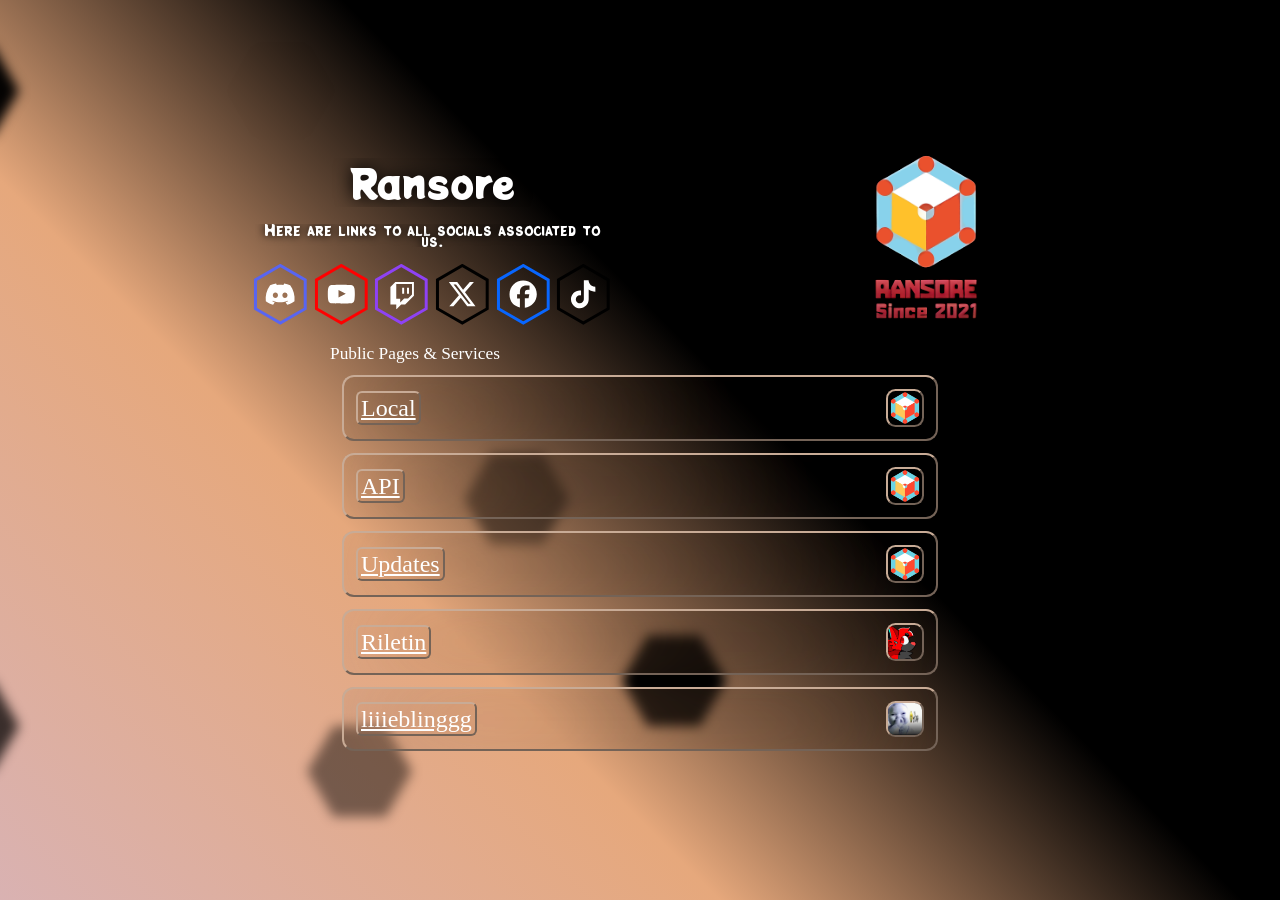
==== commit f24aa4d5: "moved css, changed index css fetch" ====
--- a/index.html
+++ b/index.html
@@ -61,7 +61,9 @@
 								</div>
 								<div>
 									<div id="image01" class="image">
-										<a href="https://discord.com/invite/jMdFegecuZ" class="frame deferred"><img src="static/image01.png" alt="" /></a>
+										<a href="https://discord.com/invite/jMdFegecuZ" class="frame deferred">
+											<img src="static/image01.png" alt="" style="opacity: 1; transform: none;" data-src="static/image01.png">
+										</a>
 									</div>
 								</div>
 							</div>
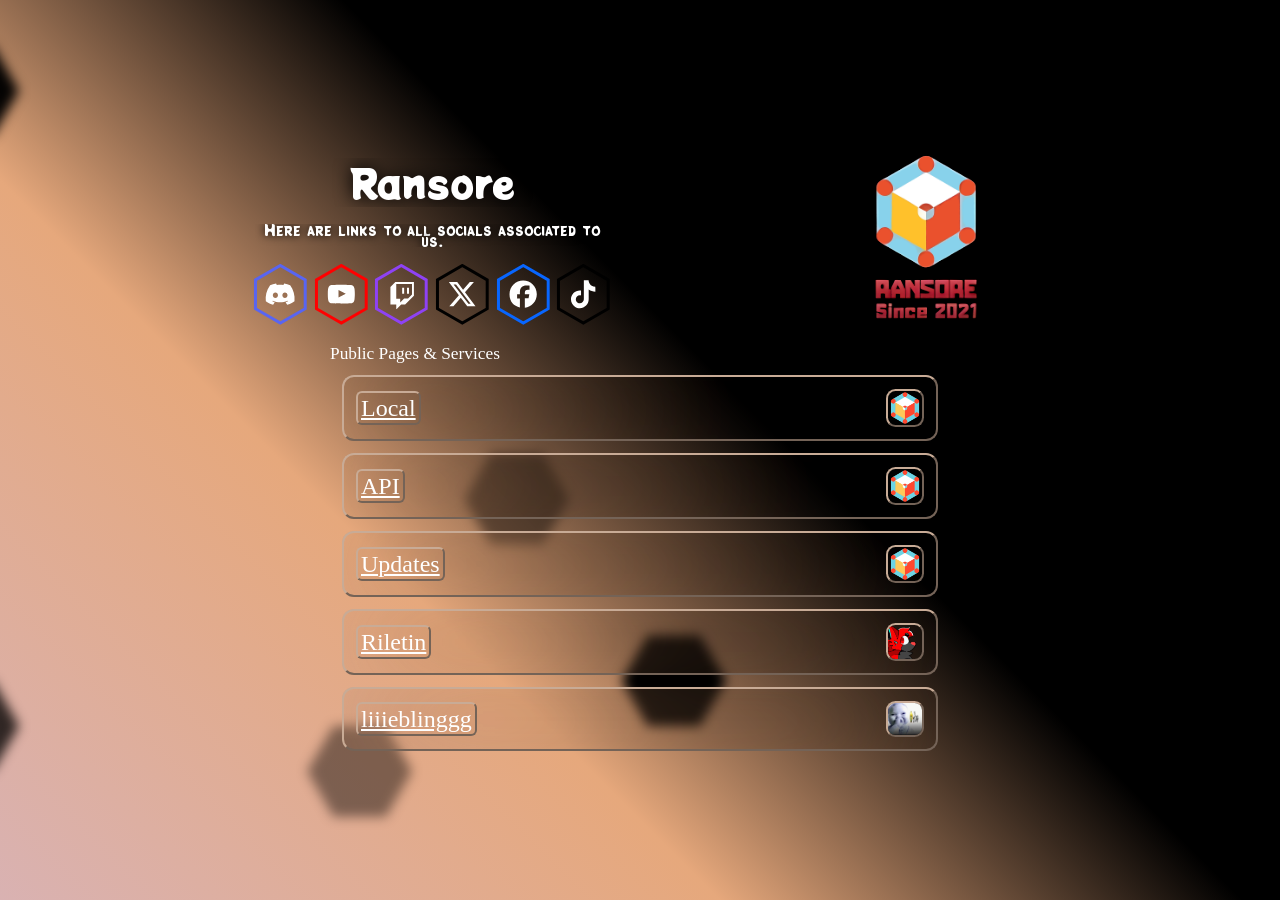
==== commit 132511f1: "Changed local link" ====
--- a/index.html
+++ b/index.html
@@ -7,7 +7,7 @@
 		<meta name="description" content="Ransore" />
 		<link rel="icon" type="image/png" href="assets/images/favicon.png"/>
 		<link href="https://fonts.googleapis.com/css2?display=swap&family=Potta+One:ital,wght@0,400;1,400&family=Comic+Neue:ital,wght@0,700;1,700" rel="stylesheet" type="text/css" />
-		<link rel="stylesheet" href="main.css" />
+		<link rel="stylesheet" href="static/main.css" />
 	</head>
 	<body>
 		<div id="wrapper">
@@ -70,7 +70,7 @@
 							<div id="links" style="padding-left: 80px; padding-right: 80px;">
 								<p style="color: white;"> Public Pages & Services </p>
 								<div class="link-buttons">
-									<a href="https://localhost.ransore.com" class="button link-item">
+									<a href="https://local.ransore.com" class="button link-item">
 										<span class="link-name">Local </span>
 									<img src="static/ransore.png" class="link-icon">
 									</a>
--- a/static/main.css
+++ b/static/main.css
@@ -0,0 +1,2088 @@
+html,body,div,span,applet,object,iframe,h1,h2,h3,h4,h5,h6,p,blockquote,pre,a,abbr,acronym,address,big,cite,code,del,dfn,em,img,ins,kbd,q,s,samp,small,strike,strong,sub,sup,tt,var,b,u,i,center,dl,dt,dd,ol,ul,li,fieldset,form,label,legend,table,caption,tbody,tfoot,thead,tr,th,td,article,aside,canvas,details,embed,figure,figcaption,footer,header,hgroup,menu,nav,output,ruby,section,summary,time,mark,audio,video{margin:0;padding:0;border:0;font-size:100%;font:inherit;vertical-align:baseline;}article,aside,details,figcaption,figure,footer,header,hgroup,menu,nav,section{display:block;}body{line-height:1;}ol,ul{list-style:none;}blockquote,q{quotes:none;}blockquote:before,blockquote:after,q:before,q:after{content:'';content:none;}table{border-collapse:collapse;border-spacing:0;}body{-webkit-text-size-adjust:none}mark{background-color:transparent;color:inherit}input::-moz-focus-inner{border:0;padding:0}input[type="text"],input[type="email"],select,textarea{-moz-appearance:none;-webkit-appearance:none;-ms-appearance:none;appearance:none}
+
+*, *:before, *:after {
+	box-sizing: border-box;
+	overflow: hidden;
+}
+
+.link-item {
+    display: flex;
+    justify-content: space-between;
+    align-items: center;
+	padding: 12px;
+	margin: 12px;
+    color: white;
+	border-radius: 12px;
+	border: 2px outset #c8ab96;
+	backdrop-filter: blur(64px) brightness(0.8) contrast(1.1) opacity(0.9);
+}
+
+.link-name {
+	left: 0;
+    font-size: 24px;
+	border: 2px outset #c8ab96;
+	padding: 3px;
+	border-radius: 6px;
+	border: 2px outset #c8ab96;
+}
+
+.link-icon {
+	right: 0;
+    width: 38px;
+	border-radius: 25%;
+	border: 2px outset #c8ab96;
+}
+
+body {
+	line-height: 1.0;
+	min-height: var(--viewport-height);
+	min-width: 320px;
+	overflow-x: hidden;
+	word-wrap: break-word;
+	background-color: #000000;
+	top: 0;
+	bottom: 0;
+	left: 0;
+	right: 0;
+}
+
+:root {
+	--background-height: 100vh;
+	--site-language-alignment: left;
+	--site-language-direction: ltr;
+	--site-language-flex-alignment: flex-start;
+	--site-language-indent-left: 1;
+	--site-language-indent-right: 0;
+	--site-language-margin-left: 0;
+	--site-language-margin-right: auto;
+	--viewport-height: 100vh;
+}
+
+html {
+	font-size: 18pt;
+	top: 0;
+	bottom: 0;
+	left: 0;
+	right: 0;
+}
+
+u {
+	text-decoration: underline;
+}
+
+strong {
+	color: inherit;
+	font-weight: bolder;
+}
+
+em {
+	font-style: italic;
+}
+
+code {
+	background-color: rgba(144,144,144,0.25);
+	border-radius: 0.25em;
+	font-family: 'Lucida Console', 'Courier New', monospace;
+	font-size: 0.9em;
+	font-weight: normal;
+	letter-spacing: 0;
+	margin: 0 0.25em;
+	padding: 0.25em 0.5em;
+	text-indent: 0;
+}
+
+mark {
+	background-color: rgba(144,144,144,0.25);
+}
+
+spoiler-text {
+	-webkit-text-stroke: 0;
+	background-color: rgba(32,32,32,0.75);
+	text-shadow: none;
+	text-stroke: 0;
+	color: transparent;
+	cursor: pointer;
+	transition: color 0.1s ease-in-out;
+}
+
+spoiler-text.active {
+	color: #FFFFFF;
+	cursor: text;
+}
+
+s {
+	text-decoration: line-through;
+}
+
+sub {
+	font-size: smaller;
+	vertical-align: sub;
+}
+
+sup {
+	font-size: smaller;
+	vertical-align: super;
+}
+
+a {
+	color: inherit;
+	text-decoration: underline;
+	transition: none;
+}
+
+a[onclick]:not([href]) {
+	cursor: pointer;
+}
+
+unloaded-script {
+	display: none;
+}
+
+#wrapper {
+	-webkit-overflow-scrolling: touch;
+	display: flex;
+	overflow: hidden;
+	height: 100%;
+	position: relative;
+	z-index: 2;
+	padding: 0rem 0 0rem 0;
+}
+
+#main {
+	z-index: 1;
+	top: 0;
+	bottom: 0;
+	left: 0;
+	right: 0;
+}
+
+#main > .inner {
+	height: 100%;
+	max-width: 100%;
+	width: 100vw;
+	z-index: 1;
+}
+
+#main > .inner > :first-child {
+	margin-top: 0 !important;
+}
+
+#main > .inner > :last-child {
+	margin-bottom: 0 !important;
+}
+
+#main > .inner > .full {
+	margin-left: calc(var(--padding-horizontal) * -1);
+	max-width: 100%;
+	width: 100%;
+}
+
+#main > .inner > .full:first-child {
+	border-top-left-radius: inherit;
+	border-top-right-radius: inherit;
+	margin-top: calc(var(--padding-vertical) * -1) !important;
+}
+
+#main > .inner > .full:last-child {
+	border-bottom-left-radius: inherit;
+	border-bottom-right-radius: inherit;
+	margin-bottom: calc(var(--padding-vertical) * -1) !important;
+}
+
+#main > .inner > .full.screen {
+	width: 100%;
+	height: 100%;
+}
+
+body.is-instant #main, body.is-instant #main > .inner > *,body.is-instant #main > .inner > section > *  {
+	transition: none !important;
+}
+
+body.is-instant:after {
+	display: none !important;
+	transition: none !important;
+}
+
+@keyframes loading-spinner {
+	0% {
+		transform: rotate(0deg);
+	}
+
+	100% {
+		transform: rotate(360deg);
+	}
+}
+
+.deferred:before {
+	content: '';
+	display: block;
+	width: 4rem;
+	height: 4rem;
+	position: absolute;
+	top: 50%;
+	left: 50%;
+	margin: -2rem 0 0 -2rem;
+	animation: loading-spinner 1s infinite linear;
+	transition: opacity 0.25s ease;
+	transition-delay: 0.5s;
+	opacity: 0;
+	z-index: -1;
+	background-image: url('[data-uri]');
+	background-position: center;
+	background-repeat: no-repeat;
+	background-size: 3rem;
+}
+
+.deferred.loading:before {
+	opacity: 0.35;
+	z-index: 0;
+}
+
+.container {
+	position: relative;
+}
+
+.container > .wrapper {
+	vertical-align: top;
+	position: relative;
+	border-radius: inherit;
+}
+
+.container > .wrapper > .inner {
+	vertical-align: top;
+	position: relative;
+=	border-radius: inherit;
+	text-align: var(--alignment);
+}
+
+#main .container.full:first-child > .wrapper {
+	border-top-left-radius: inherit;
+	border-top-right-radius: inherit;
+}
+
+#main .container.full:last-child > .wrapper {
+	border-bottom-left-radius: inherit;
+	border-bottom-right-radius: inherit;
+}
+
+#main .container.full:first-child > .wrapper > .inner {
+	border-top-left-radius: inherit;
+	border-top-right-radius: inherit;
+}
+
+#main .container.full:last-child > .wrapper > .inner {
+	border-bottom-left-radius: inherit;
+	border-bottom-right-radius: inherit;
+}
+
+#columns01 {
+	--alignment: center;
+	--flex-alignment: center;
+	--indent-left: 1;
+	--indent-right: 1;
+	--margin-left: auto;
+	--margin-right: auto;
+	display: flex;
+	width: 100%;
+	min-height: 20rem;
+	height: 100%;
+	align-items: center;
+	justify-content: center;
+	background-image: url('data:image/svg+xml;charset=utf8,%3Csvg%20width%3D%22600%22%20height%3D%22347%22%20viewBox%3D%220%200%20600%20347%22%20xmlns%3D%22http%3A%2F%2Fwww.w3.org%2F2000%2Fsvg%22%20style%3D%22filter%3A%20blur%286px%29%22%20preserveAspectRatio%3D%22none%22%3E%20%3Cstyle%20type%3D%22text%2Fcss%22%3E%20polygon%20%7B%20fill%3A%20%23000000%3B%20transform%3A%20scale%28101%25%29%3B%20%7D%20%3C%2Fstyle%3E%20%3Cpolygon%20points%3D%22150.0%2C225.1666%20170.0%2C225.1666%20180.0%2C242.4871%20170.0%2C259.8076%20150.0%2C259.8076%20140.0%2C242.4871%22%20fill-opacity%3D%220%22%3E%20%3Canimate%20attributeName%3D%22fill-opacity%22%20dur%3D%2217650ms%22%20repeatCount%3D%22indefinite%22%20values%3D%220%3B0%3B0%3B0.5%3B0.9%3B1%3B0.9%3B0.5%3B0%3B0%3B0%3B0.5%3B0.7%3B0%22%20%2F%3E%20%3C%2Fpolygon%3E%20%3Cpolygon%20points%3D%22540.0%2C277.1281%20560.0%2C277.1281%20570.0%2C294.4486%20560.0%2C311.7691%20540.0%2C311.7691%20530.0%2C294.4486%22%20fill-opacity%3D%220%22%3E%20%3Canimate%20attributeName%3D%22fill-opacity%22%20dur%3D%2217550ms%22%20repeatCount%3D%22indefinite%22%20values%3D%220%3B0%3B0%3B0.3%3B0.9%3B1%3B0.9%3B0.3%3B0%3B0%3B0%3B0.2%3B0.7%3B0%22%20%2F%3E%20%3C%2Fpolygon%3E%20%3Cpolygon%20points%3D%22450.0%2C225.1666%20470.0%2C225.1666%20480.0%2C242.4871%20470.0%2C259.8076%20450.0%2C259.8076%20440.0%2C242.4871%22%20fill-opacity%3D%220.3%22%3E%20%3Canimate%20attributeName%3D%22fill-opacity%22%20dur%3D%2211550ms%22%20repeatCount%3D%22indefinite%22%20values%3D%220.3%3B0.7%3B0%3B0%3B0%3B0.5%3B0.9%3B1%3B0.9%3B0.5%3B0%3B0%3B0%3B0.3%22%20%2F%3E%20%3C%2Fpolygon%3E%20%3Cpolygon%20points%3D%22300.0%2C242.4871%20320.0%2C242.4871%20330.0%2C259.8076%20320.0%2C277.1281%20300.0%2C277.1281%20290.0%2C259.8076%22%20fill-opacity%3D%220.2%22%3E%20%3Canimate%20attributeName%3D%22fill-opacity%22%20dur%3D%2216600ms%22%20repeatCount%3D%22indefinite%22%20values%3D%220.2%3B0.9%3B1%3B0.9%3B0.2%3B0%3B0%3B0%3B0.4%3B0.9%3B0%3B0%3B0%3B0.2%22%20%2F%3E%20%3C%2Fpolygon%3E%20%3Cpolygon%20points%3D%22270.0%2C17.3205%20290.0%2C17.3205%20300.0%2C34.641%20290.0%2C51.9615%20270.0%2C51.9615%20260.0%2C34.641%22%20fill-opacity%3D%220%22%3E%20%3Canimate%20attributeName%3D%22fill-opacity%22%20dur%3D%2218500ms%22%20repeatCount%3D%22indefinite%22%20values%3D%220%3B0%3B0%3B0.2%3B0.7%3B0%3B0%3B0%3B0.2%3B0.9%3B1%3B0.9%3B0.2%3B0%22%20%2F%3E%20%3C%2Fpolygon%3E%20%3Cpolygon%20points%3D%22150.0%2C17.3205%20170.0%2C17.3205%20180.0%2C34.641%20170.0%2C51.9615%20150.0%2C51.9615%20140.0%2C34.641%22%20fill-opacity%3D%220%22%3E%20%3Canimate%20attributeName%3D%22fill-opacity%22%20dur%3D%2217050ms%22%20repeatCount%3D%22indefinite%22%20values%3D%220%3B0%3B0%3B0.2%3B0.9%3B1%3B0.9%3B0.2%3B0%3B0%3B0%3B0.2%3B0.7%3B0%22%20%2F%3E%20%3C%2Fpolygon%3E%20%3Cpolygon%20points%3D%22510.0%2C51.9615%20530.0%2C51.9615%20540.0%2C69.282%20530.0%2C86.6025%20510.0%2C86.6025%20500.0%2C69.282%22%20fill-opacity%3D%220%22%3E%20%3Canimate%20attributeName%3D%22fill-opacity%22%20dur%3D%2218700ms%22%20repeatCount%3D%22indefinite%22%20values%3D%220%3B0%3B0%3B0.5%3B0.9%3B1%3B0.9%3B0.5%3B0%3B0%3B0%3B0.4%3B0.8%3B0%22%20%2F%3E%20%3C%2Fpolygon%3E%20%3Cpolygon%20points%3D%22510.0%2C190.5256%20530.0%2C190.5256%20540.0%2C207.8461%20530.0%2C225.1666%20510.0%2C225.1666%20500.0%2C207.8461%22%20fill-opacity%3D%220%22%3E%20%3Canimate%20attributeName%3D%22fill-opacity%22%20dur%3D%2218400ms%22%20repeatCount%3D%22indefinite%22%20values%3D%220%3B0%3B0%3B0.5%3B0.7%3B0%3B0%3B0%3B0.5%3B0.9%3B1%3B0.9%3B0.5%3B0%22%20%2F%3E%20%3C%2Fpolygon%3E%20%3Cpolygon%20points%3D%22360.0%2C173.2051%20380.0%2C173.2051%20390.0%2C190.5256%20380.0%2C207.8461%20360.0%2C207.8461%20350.0%2C190.5256%22%20fill-opacity%3D%220%22%3E%20%3Canimate%20attributeName%3D%22fill-opacity%22%20dur%3D%2219750ms%22%20repeatCount%3D%22indefinite%22%20values%3D%220%3B0%3B0%3B0.5%3B0.9%3B1%3B0.9%3B0.5%3B0%3B0%3B0%3B0.5%3B0.8%3B0%22%20%2F%3E%20%3C%2Fpolygon%3E%20%3Cpolygon%20points%3D%22240.0%2C173.2051%20260.0%2C173.2051%20270.0%2C190.5256%20260.0%2C207.8461%20240.0%2C207.8461%20230.0%2C190.5256%22%20fill-opacity%3D%220%22%3E%20%3Canimate%20attributeName%3D%22fill-opacity%22%20dur%3D%2210300ms%22%20repeatCount%3D%22indefinite%22%20values%3D%220%3B0%3B0%3B0.3%3B0.8%3B0%3B0%3B0%3B0.5%3B0.9%3B1%3B0.9%3B0.5%3B0%22%20%2F%3E%20%3C%2Fpolygon%3E%20%3Cpolygon%20points%3D%22300.0%2C69.282%20320.0%2C69.282%20330.0%2C86.6025%20320.0%2C103.923%20300.0%2C103.923%20290.0%2C86.6025%22%20fill-opacity%3D%220%22%3E%20%3Canimate%20attributeName%3D%22fill-opacity%22%20dur%3D%2212050ms%22%20repeatCount%3D%22indefinite%22%20values%3D%220%3B0%3B0%3B0.3%3B0.8%3B0%3B0%3B0%3B0.2%3B0.9%3B1%3B0.9%3B0.2%3B0%22%20%2F%3E%20%3C%2Fpolygon%3E%20%3Cpolygon%20points%3D%2230.0%2C259.8076%2050.0%2C259.8076%2060.0%2C277.1281%2050.0%2C294.4486%2030.0%2C294.4486%2020.0%2C277.1281%22%20fill-opacity%3D%220.2%22%3E%20%3Canimate%20attributeName%3D%22fill-opacity%22%20dur%3D%2210750ms%22%20repeatCount%3D%22indefinite%22%20values%3D%220.2%3B0.9%3B1%3B0.9%3B0.2%3B0%3B0%3B0%3B0.4%3B0.9%3B0%3B0%3B0%3B0.2%22%20%2F%3E%20%3C%2Fpolygon%3E%20%3Cpolygon%20points%3D%2230.0%2C17.3205%2050.0%2C17.3205%2060.0%2C34.641%2050.0%2C51.9615%2030.0%2C51.9615%2020.0%2C34.641%22%20fill-opacity%3D%220.5%22%3E%20%3Canimate%20attributeName%3D%22fill-opacity%22%20dur%3D%2219150ms%22%20repeatCount%3D%22indefinite%22%20values%3D%220.5%3B0.9%3B1%3B0.9%3B0.5%3B0%3B0%3B0%3B0.3%3B0.7%3B0%3B0%3B0%3B0.5%22%20%2F%3E%20%3C%2Fpolygon%3E%20%3Cpolygon%20points%3D%22390.0%2C121.2436%20410.0%2C121.2436%20420.0%2C138.5641%20410.0%2C155.8846%20390.0%2C155.8846%20380.0%2C138.5641%22%20fill-opacity%3D%220%22%3E%20%3Canimate%20attributeName%3D%22fill-opacity%22%20dur%3D%2210000ms%22%20repeatCount%3D%22indefinite%22%20values%3D%220%3B0%3B0%3B0.5%3B0.9%3B1%3B0.9%3B0.5%3B0%3B0%3B0%3B0.5%3B0.8%3B0%22%20%2F%3E%20%3C%2Fpolygon%3E%20%3Cpolygon%20points%3D%22450.0%2C51.9615%20470.0%2C51.9615%20480.0%2C69.282%20470.0%2C86.6025%20450.0%2C86.6025%20440.0%2C69.282%22%20fill-opacity%3D%220.5%22%3E%20%3Canimate%20attributeName%3D%22fill-opacity%22%20dur%3D%2213950ms%22%20repeatCount%3D%22indefinite%22%20values%3D%220.5%3B0.9%3B1%3B0.9%3B0.5%3B0%3B0%3B0%3B0.2%3B0.8%3B0%3B0%3B0%3B0.5%22%20%2F%3E%20%3C%2Fpolygon%3E%20%3Cpolygon%20points%3D%22180.0%2C277.1281%20200.0%2C277.1281%20210.0%2C294.4486%20200.0%2C311.7691%20180.0%2C311.7691%20170.0%2C294.4486%22%20fill-opacity%3D%220%22%3E%20%3Canimate%20attributeName%3D%22fill-opacity%22%20dur%3D%2211000ms%22%20repeatCount%3D%22indefinite%22%20values%3D%220%3B0%3B0%3B0.4%3B0.9%3B1%3B0.9%3B0.4%3B0%3B0%3B0%3B0.4%3B0.9%3B0%22%20%2F%3E%20%3C%2Fpolygon%3E%3C%2Fsvg%3E'), linear-gradient(45deg, #D9B2B2 0%, #E6A87C 33%, #000000 57%);
+	background-size: cover, cover;
+	background-position: center, 0% 0%;
+	background-repeat: no-repeat, repeat;
+}
+
+#columns01:not(:first-child) {
+	margin-top: 0rem !important;
+}
+
+#columns01:not(:last-child) {
+	margin-bottom: 5rem !important;
+}
+
+#columns01 > .wrapper > .inner {
+	--gutters: 12rem;
+	--padding-horizontal: 0rem;
+	--padding-vertical: 0rem;
+	--spacing: 1rem;
+	padding: var(--padding-vertical) var(--padding-horizontal);
+}
+
+#columns01 > .wrapper {
+	max-width: 45rem;
+}
+
+#columns01.default > .wrapper > .inner > * {
+	margin-bottom: var(--spacing);
+	margin-top: var(--spacing);
+}
+
+#columns01.default > .wrapper > .inner > *:first-child {
+	margin-top: 0 !important;
+}
+
+#columns01.default > .wrapper > .inner > *:last-child {
+	margin-bottom: 0 !important;
+}
+
+#columns01.columns > .wrapper > .inner {
+	flex-wrap: wrap;
+	display: flex;
+	align-items: center;
+}
+
+#columns01.columns > .wrapper > .inner > * {
+	flex-grow: 0;
+	flex-shrink: 0;
+	max-width: 100%;
+	text-align: var(--alignment);
+	padding: 0 0 0 var(--gutters);
+}
+
+#columns01.columns > .wrapper > .inner > * > * {
+	margin-bottom: var(--spacing);
+	margin-top: var(--spacing);
+}
+
+#columns01.columns > .wrapper > .inner > * > *:first-child {
+	margin-top: 0 !important;
+}
+
+#columns01.columns > .wrapper > .inner > * > *:last-child {
+	margin-bottom: 0 !important;
+}
+
+#columns01.columns > .wrapper > .inner > *:first-child {
+	margin-left: calc(var(--gutters) * -1);
+}
+
+#columns01.default > .wrapper > .inner > .full {
+	margin-left: calc(var(--padding-horizontal) * -1);
+	max-width: none !important;
+	width: calc(100% + (var(--padding-horizontal) * 2) + 0.4725px);
+}
+
+#columns01.default > .wrapper > .inner > .full:first-child {
+	margin-top: calc(var(--padding-vertical) * -1) !important;
+	border-top-left-radius: inherit;
+	border-top-right-radius: inherit;
+}
+
+#columns01.default > .wrapper > .inner > .full:last-child {
+	margin-bottom: calc(var(--padding-vertical) * -1) !important;
+	border-bottom-left-radius: inherit;
+	border-bottom-right-radius: inherit;
+}
+
+#columns01.columns > .wrapper > .inner > div > .full {
+	margin-left: calc(var(--gutters) * -0.5);
+	max-width: none !important;
+	width: calc(100% + var(--gutters) + 0.4725px);
+}
+
+#columns01.columns > .wrapper > .inner > div:first-child > .full {
+	margin-left: calc(var(--padding-horizontal) * -1);
+	width: calc(100% + var(--padding-horizontal) + calc(var(--gutters) * 0.5) + 0.4725px);
+}
+
+#columns01.columns > .wrapper > .inner > div:last-child > .full {
+	width: calc(100% + var(--padding-horizontal) + calc(var(--gutters) * 0.5) + 0.4725px);
+}
+
+#columns01.columns > .wrapper > .inner > div > .full:first-child {
+	margin-top: calc(var(--padding-vertical) * -1) !important;
+}
+
+#columns01.columns > .wrapper > .inner > div > .full:last-child {
+	margin-bottom: calc(var(--padding-vertical) * -1) !important;
+}
+
+#columns01.columns > .wrapper > .inner > .full {
+	align-self: stretch;
+	min-height: 20rem;
+	height: 100%;
+}
+
+#columns01.columns > .wrapper > .inner > .full:first-child {
+	border-bottom-left-radius: inherit;
+	border-top-left-radius: inherit;
+}
+
+#columns01.columns > .wrapper > .inner > .full:last-child {
+	border-bottom-right-radius: inherit;
+	border-top-right-radius: inherit;
+}
+
+#columns01.columns > .wrapper > .inner > .full > .full:first-child:last-child {
+	border-radius: inherit;
+	height: 100%;
+}
+
+#columns01.columns > .wrapper > .inner > .full > .full:first-child:last-child > * {
+	border-radius: inherit;
+	height: 100%;
+	position: absolute;
+	width: 100%;
+}
+
+#columns01 > .wrapper > .inner > :nth-child(1) {
+	width: calc(60% + (var(--gutters) / 2));
+}
+
+#columns01 > .wrapper > .inner > :nth-child(2) {
+	width: calc(40% + (var(--gutters) / 2));
+	--alignment: right;
+	--flex-alignment: flex-end;
+	--indent-left: 0;
+	--indent-right: 1;
+	--margin-left: auto;
+	--margin-right: 0;
+}
+
+#container01 {
+	--alignment: left;
+	--flex-alignment: flex-start;
+	--indent-left: 1;
+	--indent-right: 0;
+	--margin-left: 0;
+	--margin-right: auto;
+	display: flex;
+	width: 100%;
+	min-height: 20rem;
+	height: 100%;
+	align-items: center;
+	justify-content: center;
+	background-color: #000000;
+	background-image: url('data:image/svg+xml;charset=utf8,%3Csvg%20width%3D%22640%22%20height%3D%22480%22%20viewBox%3D%220%200%20640%20480%22%20xmlns%3D%22http%3A%2F%2Fwww.w3.org%2F2000%2Fsvg%22%3E%20%3Cstyle%20type%3D%22text%2Fcss%22%3E%20line%20%7B%20vector-effect%3A%20non-scaling-stroke%3B%20stroke%3A%20%23FF0000%3B%20stroke-linecap%3A%20round%3B%20stroke-width%3A%205.01px%3B%20%7D%20%3C%2Fstyle%3E%20%3Cline%20x1%3D%2238.9624%22%20y1%3D%22-165.5514%22%20x2%3D%2250.1205%22%20y2%3D%22-213.012%22%20stroke-opacity%3D%220.05%22%3E%20%3CanimateMotion%20path%3D%22M%200%2C0%20L%20-156.2136%2C664.4486%22%20dur%3D%221000ms%22%20repeatCount%3D%22indefinite%22%20calcMode%3D%22linear%22%20%2F%3E%20%3C%2Fline%3E%20%3Cline%20x1%3D%22206.3341%22%20y1%3D%22-877.4607%22%20x2%3D%22217.4922%22%20y2%3D%22-924.9213%22%20stroke-opacity%3D%220.05%22%3E%20%3CanimateMotion%20path%3D%22M%200%2C0%20L%20-167.3717%2C711.9092%22%20dur%3D%221000ms%22%20repeatCount%3D%22indefinite%22%20calcMode%3D%22linear%22%20%2F%3E%20%3C%2Fline%3E%20%3Cline%20x1%3D%22478.0596%22%20y1%3D%22257.5266%22%20x2%3D%22492.3077%22%20y2%3D%22196.9231%22%20stroke-opacity%3D%220.55%22%3E%20%3CanimateMotion%20path%3D%22M%200%2C0%20L%20-199.4728%2C848.4498%22%20dur%3D%221000ms%22%20repeatCount%3D%22indefinite%22%20calcMode%3D%22linear%22%20%2F%3E%20%3C%2Fline%3E%20%3Cline%20x1%3D%22691.7805%22%20y1%3D%22-651.5267%22%20x2%3D%22706.0285%22%20y2%3D%22-712.1302%22%20stroke-opacity%3D%220.55%22%3E%20%3CanimateMotion%20path%3D%22M%200%2C0%20L%20-213.7208%2C909.0533%22%20dur%3D%221000ms%22%20repeatCount%3D%22indefinite%22%20calcMode%3D%22linear%22%20%2F%3E%20%3C%2Fline%3E%20%3Cline%20x1%3D%22243.8228%22%20y1%3D%22-122.7954%22%20x2%3D%22258.1443%22%20y2%3D%22-183.7113%22%20stroke-opacity%3D%220.56%22%3E%20%3CanimateMotion%20path%3D%22M%200%2C0%20L%20-200.501%2C852.8232%22%20dur%3D%221000ms%22%20repeatCount%3D%22indefinite%22%20calcMode%3D%22linear%22%20%2F%3E%20%3C%2Fline%3E%20%3Cline%20x1%3D%22458.6453%22%20y1%3D%22-1036.5345%22%20x2%3D%22472.9668%22%20y2%3D%22-1097.4505%22%20stroke-opacity%3D%220.56%22%3E%20%3CanimateMotion%20path%3D%22M%200%2C0%20L%20-214.8225%2C913.7392%22%20dur%3D%221000ms%22%20repeatCount%3D%22indefinite%22%20calcMode%3D%22linear%22%20%2F%3E%20%3C%2Fline%3E%20%3Cline%20x1%3D%22-68.1872%22%20y1%3D%22335.6961%22%20x2%3D%22-54.6341%22%20y2%3D%22278.0488%22%20stroke-opacity%3D%220.45%22%3E%20%3CanimateMotion%20path%3D%22M%200%2C0%20L%20-189.7424%2C807.062%22%20dur%3D%221000ms%22%20repeatCount%3D%22indefinite%22%20calcMode%3D%22linear%22%20%2F%3E%20%3C%2Fline%3E%20%3Cline%20x1%3D%22135.1083%22%20y1%3D%22-529.0132%22%20x2%3D%22148.6613%22%20y2%3D%22-586.6605%22%20stroke-opacity%3D%220.45%22%3E%20%3CanimateMotion%20path%3D%22M%200%2C0%20L%20-203.2954%2C864.7092%22%20dur%3D%221000ms%22%20repeatCount%3D%22indefinite%22%20calcMode%3D%22linear%22%20%2F%3E%20%3C%2Fline%3E%20%3Cline%20x1%3D%22286.0163%22%20y1%3D%22529.7654%22%20x2%3D%22298.4753%22%20y2%3D%22476.7713%22%20stroke-opacity%3D%220.27%22%3E%20%3CanimateMotion%20path%3D%22M%200%2C0%20L%20-174.4269%2C741.9179%22%20dur%3D%221000ms%22%20repeatCount%3D%22indefinite%22%20calcMode%3D%22linear%22%20%2F%3E%20%3C%2Fline%3E%20%3Cline%20x1%3D%22472.9022%22%20y1%3D%22-265.1466%22%20x2%3D%22485.3613%22%20y2%3D%22-318.1408%22%20stroke-opacity%3D%220.27%22%3E%20%3CanimateMotion%20path%3D%22M%200%2C0%20L%20-186.8859%2C794.9121%22%20dur%3D%221000ms%22%20repeatCount%3D%22indefinite%22%20calcMode%3D%22linear%22%20%2F%3E%20%3C%2Fline%3E%20%3Cline%20x1%3D%22394.9783%22%20y1%3D%22691.7271%22%20x2%3D%22412.9032%22%20y2%3D%22615.4839%22%20stroke-opacity%3D%220.95%22%3E%20%3CanimateMotion%20path%3D%22M%200%2C0%20L%20-250.9496%2C1067.4045%22%20dur%3D%221000ms%22%20repeatCount%3D%22indefinite%22%20calcMode%3D%22linear%22%20%2F%3E%20%3C%2Fline%3E%20%3Cline%20x1%3D%22663.8529%22%20y1%3D%22-451.9207%22%20x2%3D%22681.7778%22%20y2%3D%22-528.1638%22%20stroke-opacity%3D%220.95%22%3E%20%3CanimateMotion%20path%3D%22M%200%2C0%20L%20-268.8746%2C1143.6477%22%20dur%3D%221000ms%22%20repeatCount%3D%22indefinite%22%20calcMode%3D%22linear%22%20%2F%3E%20%3C%2Fline%3E%20%3Cline%20x1%3D%22538.4777%22%20y1%3D%22284.9882%22%20x2%3D%22552.6531%22%20y2%3D%22224.6939%22%20stroke-opacity%3D%220.54%22%3E%20%3CanimateMotion%20path%3D%22M%200%2C0%20L%20-198.4551%2C844.1209%22%20dur%3D%221000ms%22%20repeatCount%3D%22indefinite%22%20calcMode%3D%22linear%22%20%2F%3E%20%3C%2Fline%3E%20%3Cline%20x1%3D%22751.1081%22%20y1%3D%22-619.4271%22%20x2%3D%22765.2835%22%20y2%3D%22-679.7214%22%20stroke-opacity%3D%220.54%22%3E%20%3CanimateMotion%20path%3D%22M%200%2C0%20L%20-212.6304%2C904.4153%22%20dur%3D%221000ms%22%20repeatCount%3D%22indefinite%22%20calcMode%3D%22linear%22%20%2F%3E%20%3C%2Fline%3E%20%3Cline%20x1%3D%22105.7549%22%20y1%3D%22527.3906%22%20x2%3D%22121.105%22%20y2%3D%22462.0994%22%20stroke-opacity%3D%220.69%22%3E%20%3CanimateMotion%20path%3D%22M%200%2C0%20L%20-214.9016%2C914.0757%22%20dur%3D%221000ms%22%20repeatCount%3D%22indefinite%22%20calcMode%3D%22linear%22%20%2F%3E%20%3C%2Fline%3E%20%3Cline%20x1%3D%22336.0066%22%20y1%3D%22-451.9763%22%20x2%3D%22351.3567%22%20y2%3D%22-517.2674%22%20stroke-opacity%3D%220.69%22%3E%20%3CanimateMotion%20path%3D%22M%200%2C0%20L%20-230.2517%2C979.3668%22%20dur%3D%221000ms%22%20repeatCount%3D%22indefinite%22%20calcMode%3D%22linear%22%20%2F%3E%20%3C%2Fline%3E%20%3Cline%20x1%3D%22502.5364%22%20y1%3D%22298.339%22%20x2%3D%22517.8022%22%20y2%3D%22233.4066%22%20stroke-opacity%3D%220.68%22%3E%20%3CanimateMotion%20path%3D%22M%200%2C0%20L%20-213.7208%2C909.0533%22%20dur%3D%221000ms%22%20repeatCount%3D%22indefinite%22%20calcMode%3D%22linear%22%20%2F%3E%20%3C%2Fline%3E%20%3Cline%20x1%3D%22731.523%22%20y1%3D%22-675.6467%22%20x2%3D%22746.7888%22%20y2%3D%22-740.5791%22%20stroke-opacity%3D%220.68%22%3E%20%3CanimateMotion%20path%3D%22M%200%2C0%20L%20-228.9866%2C973.9857%22%20dur%3D%221000ms%22%20repeatCount%3D%22indefinite%22%20calcMode%3D%22linear%22%20%2F%3E%20%3C%2Fline%3E%20%3Cline%20x1%3D%22146.9816%22%20y1%3D%22541.755%22%20x2%3D%22158.6555%22%20y2%3D%22492.1008%22%20stroke-opacity%3D%220.12%22%3E%20%3CanimateMotion%20path%3D%22M%200%2C0%20L%20-163.4336%2C695.1584%22%20dur%3D%221000ms%22%20repeatCount%3D%22indefinite%22%20calcMode%3D%22linear%22%20%2F%3E%20%3C%2Fline%3E%20%3Cline%20x1%3D%22322.089%22%20y1%3D%22-203.0576%22%20x2%3D%22333.7629%22%20y2%3D%22-252.7117%22%20stroke-opacity%3D%220.12%22%3E%20%3CanimateMotion%20path%3D%22M%200%2C0%20L%20-175.1074%2C744.8126%22%20dur%3D%221000ms%22%20repeatCount%3D%22indefinite%22%20calcMode%3D%22linear%22%20%2F%3E%20%3C%2Fline%3E%20%3Cline%20x1%3D%2244.0306%22%20y1%3D%22454.2266%22%20x2%3D%2259.1304%22%20y2%3D%22390.0%22%20stroke-opacity%3D%220.66%22%3E%20%3CanimateMotion%20path%3D%22M%200%2C0%20L%20-211.3978%2C899.1723%22%20dur%3D%221000ms%22%20repeatCount%3D%22indefinite%22%20calcMode%3D%22linear%22%20%2F%3E%20%3C%2Fline%3E%20%3Cline%20x1%3D%22270.5282%22%20y1%3D%22-509.1723%22%20x2%3D%22285.6281%22%20y2%3D%22-573.3989%22%20stroke-opacity%3D%220.66%22%3E%20%3CanimateMotion%20path%3D%22M%200%2C0%20L%20-226.4976%2C963.3989%22%20dur%3D%221000ms%22%20repeatCount%3D%22indefinite%22%20calcMode%3D%22linear%22%20%2F%3E%20%3C%2Fline%3E%20%3Cline%20x1%3D%22-12.6654%22%20y1%3D%22347.8349%22%20x2%3D%22-0.6897%22%20y2%3D%22296.8966%22%20stroke-opacity%3D%220.18%22%3E%20%3CanimateMotion%20path%3D%22M%200%2C0%20L%20-167.6603%2C713.1366%22%20dur%3D%221000ms%22%20repeatCount%3D%22indefinite%22%20calcMode%3D%22linear%22%20%2F%3E%20%3C%2Fline%3E%20%3Cline%20x1%3D%22166.9707%22%20y1%3D%22-416.2401%22%20x2%3D%22178.9464%22%20y2%3D%22-467.1784%22%20stroke-opacity%3D%220.18%22%3E%20%3CanimateMotion%20path%3D%22M%200%2C0%20L%20-179.636%2C764.075%22%20dur%3D%221000ms%22%20repeatCount%3D%22indefinite%22%20calcMode%3D%22linear%22%20%2F%3E%20%3C%2Fline%3E%20%3Cline%20x1%3D%22508.2259%22%20y1%3D%22568.8005%22%20x2%3D%22521.9802%22%20y2%3D%22510.297%22%20stroke-opacity%3D%220.48%22%3E%20%3CanimateMotion%20path%3D%22M%200%2C0%20L%20-192.5604%2C819.048%22%20dur%3D%221000ms%22%20repeatCount%3D%22indefinite%22%20calcMode%3D%22linear%22%20%2F%3E%20%3C%2Fline%3E%20%3Cline%20x1%3D%22714.5406%22%20y1%3D%22-308.751%22%20x2%3D%22728.2949%22%20y2%3D%22-367.2544%22%20stroke-opacity%3D%220.48%22%3E%20%3CanimateMotion%20path%3D%22M%200%2C0%20L%20-206.3147%2C877.5515%22%20dur%3D%221000ms%22%20repeatCount%3D%22indefinite%22%20calcMode%3D%22linear%22%20%2F%3E%20%3C%2Fline%3E%20%3Cline%20x1%3D%22518.1452%22%20y1%3D%22186.1652%22%20x2%3D%22531.7647%22%20y2%3D%22128.2353%22%20stroke-opacity%3D%220.46%22%3E%20%3CanimateMotion%20path%3D%22M%200%2C0%20L%20-190.6725%2C811.0181%22%20dur%3D%221000ms%22%20repeatCount%3D%22indefinite%22%20calcMode%3D%22linear%22%20%2F%3E%20%3C%2Fline%3E%20%3Cline%20x1%3D%22722.4372%22%20y1%3D%22-682.7829%22%20x2%3D%22736.0567%22%20y2%3D%22-740.7127%22%20stroke-opacity%3D%220.46%22%3E%20%3CanimateMotion%20path%3D%22M%200%2C0%20L%20-204.292%2C868.948%22%20dur%3D%221000ms%22%20repeatCount%3D%22indefinite%22%20calcMode%3D%22linear%22%20%2F%3E%20%3C%2Fline%3E%20%3Cline%20x1%3D%22453.4694%22%20y1%3D%2269.0421%22%20x2%3D%22470.9434%22%20y2%3D%22-5.283%22%20stroke-opacity%3D%220.91%22%3E%20%3CanimateMotion%20path%3D%22M%200%2C0%20L%20-244.6364%2C1040.5516%22%20dur%3D%221000ms%22%20repeatCount%3D%22indefinite%22%20calcMode%3D%22linear%22%20%2F%3E%20%3C%2Fline%3E%20%3Cline%20x1%3D%22715.5798%22%20y1%3D%22-1045.8346%22%20x2%3D%22733.0539%22%20y2%3D%22-1120.1597%22%20stroke-opacity%3D%220.91%22%3E%20%3CanimateMotion%20path%3D%22M%200%2C0%20L%20-262.1105%2C1114.8767%22%20dur%3D%221000ms%22%20repeatCount%3D%22indefinite%22%20calcMode%3D%22linear%22%20%2F%3E%20%3C%2Fline%3E%20%3Cline%20x1%3D%22476.4346%22%20y1%3D%22524.8854%22%20x2%3D%22494.8344%22%20y2%3D%22446.6225%22%20stroke-opacity%3D%220.99%22%3E%20%3CanimateMotion%20path%3D%22M%200%2C0%20L%20-257.5973%2C1095.6801%22%20dur%3D%221000ms%22%20repeatCount%3D%22indefinite%22%20calcMode%3D%22linear%22%20%2F%3E%20%3C%2Fline%3E%20%3Cline%20x1%3D%22752.4317%22%20y1%3D%22-649.0576%22%20x2%3D%22770.8315%22%20y2%3D%22-727.3205%22%20stroke-opacity%3D%220.99%22%3E%20%3CanimateMotion%20path%3D%22M%200%2C0%20L%20-275.9971%2C1173.943%22%20dur%3D%221000ms%22%20repeatCount%3D%22indefinite%22%20calcMode%3D%22linear%22%20%2F%3E%20%3C%2Fline%3E%20%3Cline%20x1%3D%22445.7084%22%20y1%3D%22-169.5764%22%20x2%3D%22459.1304%22%20y2%3D%22-226.6667%22%20stroke-opacity%3D%220.43%22%3E%20%3CanimateMotion%20path%3D%22M%200%2C0%20L%20-187.9091%2C799.2643%22%20dur%3D%221000ms%22%20repeatCount%3D%22indefinite%22%20calcMode%3D%22linear%22%20%2F%3E%20%3C%2Fline%3E%20%3Cline%20x1%3D%22647.0396%22%20y1%3D%22-1025.9309%22%20x2%3D%22660.4617%22%20y2%3D%22-1083.0212%22%20stroke-opacity%3D%220.43%22%3E%20%3CanimateMotion%20path%3D%22M%200%2C0%20L%20-201.3312%2C856.3546%22%20dur%3D%221000ms%22%20repeatCount%3D%22indefinite%22%20calcMode%3D%22linear%22%20%2F%3E%20%3C%2Fline%3E%20%3Cline%20x1%3D%22351.149%22%20y1%3D%22337.7977%22%20x2%3D%22363.8356%22%20y2%3D%22283.8356%22%20stroke-opacity%3D%220.31%22%3E%20%3CanimateMotion%20path%3D%22M%200%2C0%20L%20-177.6127%2C755.469%22%20dur%3D%221000ms%22%20repeatCount%3D%22indefinite%22%20calcMode%3D%22linear%22%20%2F%3E%20%3C%2Fline%3E%20%3Cline%20x1%3D%22541.4484%22%20y1%3D%22-471.6333%22%20x2%3D%22554.135%22%20y2%3D%22-525.5954%22%20stroke-opacity%3D%220.31%22%3E%20%3CanimateMotion%20path%3D%22M%200%2C0%20L%20-190.2994%2C809.431%22%20dur%3D%221000ms%22%20repeatCount%3D%22indefinite%22%20calcMode%3D%22linear%22%20%2F%3E%20%3C%2Fline%3E%20%3Cline%20x1%3D%22398.1982%22%20y1%3D%22-215.1538%22%20x2%3D%22411.4286%22%20y2%3D%22-271.4286%22%20stroke-opacity%3D%220.4%22%3E%20%3CanimateMotion%20path%3D%22M%200%2C0%20L%20-185.2247%2C787.8462%22%20dur%3D%221000ms%22%20repeatCount%3D%22indefinite%22%20calcMode%3D%22linear%22%20%2F%3E%20%3C%2Fline%3E%20%3Cline%20x1%3D%22596.6533%22%20y1%3D%22-1059.2748%22%20x2%3D%22609.8836%22%20y2%3D%22-1115.5495%22%20stroke-opacity%3D%220.4%22%3E%20%3CanimateMotion%20path%3D%22M%200%2C0%20L%20-198.4551%2C844.1209%22%20dur%3D%221000ms%22%20repeatCount%3D%22indefinite%22%20calcMode%3D%22linear%22%20%2F%3E%20%3C%2Fline%3E%20%3Cline%20x1%3D%22269.8851%22%20y1%3D%22239.2619%22%20x2%3D%22281.1336%22%20y2%3D%22191.417%22%20stroke-opacity%3D%220.05%22%3E%20%3CanimateMotion%20path%3D%22M%200%2C0%20L%20-157.4785%2C669.8288%22%20dur%3D%221000ms%22%20repeatCount%3D%22indefinite%22%20calcMode%3D%22linear%22%20%2F%3E%20%3C%2Fline%3E%20%3Cline%20x1%3D%22438.6121%22%20y1%3D%22-478.4118%22%20x2%3D%22449.8606%22%20y2%3D%22-526.2567%22%20stroke-opacity%3D%220.05%22%3E%20%3CanimateMotion%20path%3D%22M%200%2C0%20L%20-168.727%2C717.6737%22%20dur%3D%221000ms%22%20repeatCount%3D%22indefinite%22%20calcMode%3D%22linear%22%20%2F%3E%20%3C%2Fline%3E%20%3Cline%20x1%3D%22115.4067%22%20y1%3D%22315.2004%22%20x2%3D%22128.4507%22%20y2%3D%22259.7183%22%20stroke-opacity%3D%220.37%22%3E%20%3CanimateMotion%20path%3D%22M%200%2C0%20L%20-182.6159%2C776.7498%22%20dur%3D%221000ms%22%20repeatCount%3D%22indefinite%22%20calcMode%3D%22linear%22%20%2F%3E%20%3C%2Fline%3E%20%3Cline%20x1%3D%22311.0666%22%20y1%3D%22-517.0315%22%20x2%3D%22324.1106%22%20y2%3D%22-572.5136%22%20stroke-opacity%3D%220.37%22%3E%20%3CanimateMotion%20path%3D%22M%200%2C0%20L%20-195.6599%2C832.2319%22%20dur%3D%221000ms%22%20repeatCount%3D%22indefinite%22%20calcMode%3D%22linear%22%20%2F%3E%20%3C%2Fline%3E%20%3Cline%20x1%3D%2252.8186%22%20y1%3D%22-26.2779%22%20x2%3D%2265.6221%22%20y2%3D%22-80.7373%22%20stroke-opacity%3D%220.33%22%3E%20%3CanimateMotion%20path%3D%22M%200%2C0%20L%20-179.2497%2C762.4318%22%20dur%3D%221000ms%22%20repeatCount%3D%22indefinite%22%20calcMode%3D%22linear%22%20%2F%3E%20%3C%2Fline%3E%20%3Cline%20x1%3D%22244.8719%22%20y1%3D%22-843.1691%22%20x2%3D%22257.6754%22%20y2%3D%22-897.6286%22%20stroke-opacity%3D%220.33%22%3E%20%3CanimateMotion%20path%3D%22M%200%2C0%20L%20-192.0533%2C816.8912%22%20dur%3D%221000ms%22%20repeatCount%3D%22indefinite%22%20calcMode%3D%22linear%22%20%2F%3E%20%3C%2Fline%3E%20%3Cline%20x1%3D%22632.7582%22%20y1%3D%22341.3873%22%20x2%3D%22644.8908%22%20y2%3D%22289.7817%22%20stroke-opacity%3D%220.21%22%3E%20%3CanimateMotion%20path%3D%22M%200%2C0%20L%20-169.8567%2C722.4791%22%20dur%3D%221000ms%22%20repeatCount%3D%22indefinite%22%20calcMode%3D%22linear%22%20%2F%3E%20%3C%2Fline%3E%20%3Cline%20x1%3D%22814.7476%22%20y1%3D%22-432.6974%22%20x2%3D%22826.8802%22%20y2%3D%22-484.303%22%20stroke-opacity%3D%220.21%22%3E%20%3CanimateMotion%20path%3D%22M%200%2C0%20L%20-181.9894%2C774.0847%22%20dur%3D%221000ms%22%20repeatCount%3D%22indefinite%22%20calcMode%3D%22linear%22%20%2F%3E%20%3C%2Fline%3E%20%3Cline%20x1%3D%22593.0293%22%20y1%3D%22229.6755%22%20x2%3D%22607.5%22%20y2%3D%22168.125%22%20stroke-opacity%3D%220.58%22%3E%20%3CanimateMotion%20path%3D%22M%200%2C0%20L%20-202.5895%2C861.7068%22%20dur%3D%221000ms%22%20repeatCount%3D%22indefinite%22%20calcMode%3D%22linear%22%20%2F%3E%20%3C%2Fline%3E%20%3Cline%20x1%3D%22810.0895%22%20y1%3D%22-693.5818%22%20x2%3D%22824.5602%22%20y2%3D%22-755.1323%22%20stroke-opacity%3D%220.58%22%3E%20%3CanimateMotion%20path%3D%22M%200%2C0%20L%20-217.0602%2C923.2573%22%20dur%3D%221000ms%22%20repeatCount%3D%22indefinite%22%20calcMode%3D%22linear%22%20%2F%3E%20%3C%2Fline%3E%20%3Cline%20x1%3D%22328.9059%22%20y1%3D%22-165.2084%22%20x2%3D%22341.1454%22%20y2%3D%22-217.2687%22%20stroke-opacity%3D%220.23%22%3E%20%3CanimateMotion%20path%3D%22M%200%2C0%20L%20-171.3533%2C728.8445%22%20dur%3D%221000ms%22%20repeatCount%3D%22indefinite%22%20calcMode%3D%22linear%22%20%2F%3E%20%3C%2Fline%3E%20%3Cline%20x1%3D%22512.4986%22%20y1%3D%22-946.1132%22%20x2%3D%22524.7382%22%20y2%3D%22-998.1735%22%20stroke-opacity%3D%220.23%22%3E%20%3CanimateMotion%20path%3D%22M%200%2C0%20L%20-183.5928%2C780.9048%22%20dur%3D%221000ms%22%20repeatCount%3D%22indefinite%22%20calcMode%3D%22linear%22%20%2F%3E%20%3C%2Fline%3E%20%3Cline%20x1%3D%22203.0938%22%20y1%3D%22-19.4804%22%20x2%3D%22217.8723%22%20y2%3D%22-82.3404%22%20stroke-opacity%3D%220.62%22%3E%20%3CanimateMotion%20path%3D%22M%200%2C0%20L%20-206.9%2C880.041%22%20dur%3D%221000ms%22%20repeatCount%3D%22indefinite%22%20calcMode%3D%22linear%22%20%2F%3E%20%3C%2Fline%3E%20%3Cline%20x1%3D%22424.7723%22%20y1%3D%22-962.3814%22%20x2%3D%22439.5509%22%20y2%3D%22-1025.2415%22%20stroke-opacity%3D%220.62%22%3E%20%3CanimateMotion%20path%3D%22M%200%2C0%20L%20-221.6785%2C942.901%22%20dur%3D%221000ms%22%20repeatCount%3D%22indefinite%22%20calcMode%3D%22linear%22%20%2F%3E%20%3C%2Fline%3E%20%3Cline%20x1%3D%22278.596%22%20y1%3D%22470.7788%22%20x2%3D%22290.1245%22%20y2%3D%22421.7427%22%20stroke-opacity%3D%220.09%22%3E%20%3CanimateMotion%20path%3D%22M%200%2C0%20L%20-161.3991%2C686.505%22%20dur%3D%221000ms%22%20repeatCount%3D%22indefinite%22%20calcMode%3D%22linear%22%20%2F%3E%20%3C%2Fline%3E%20%3Cline%20x1%3D%22451.5236%22%20y1%3D%22-264.7623%22%20x2%3D%22463.0521%22%20y2%3D%22-313.7983%22%20stroke-opacity%3D%220.09%22%3E%20%3CanimateMotion%20path%3D%22M%200%2C0%20L%20-172.9276%2C735.5411%22%20dur%3D%221000ms%22%20repeatCount%3D%22indefinite%22%20calcMode%3D%22linear%22%20%2F%3E%20%3C%2Fline%3E%20%3Cline%20x1%3D%22290.7437%22%20y1%3D%22-137.3012%22%20x2%3D%22306.4407%22%20y2%3D%22-204.0678%22%20stroke-opacity%3D%220.73%22%3E%20%3CanimateMotion%20path%3D%22M%200%2C0%20L%20-219.7581%2C934.7328%22%20dur%3D%221000ms%22%20repeatCount%3D%22indefinite%22%20calcMode%3D%22linear%22%20%2F%3E%20%3C%2Fline%3E%20%3Cline%20x1%3D%22526.1988%22%20y1%3D%22-1138.8006%22%20x2%3D%22541.8958%22%20y2%3D%22-1205.5672%22%20stroke-opacity%3D%220.73%22%3E%20%3CanimateMotion%20path%3D%22M%200%2C0%20L%20-235.4552%2C1001.4994%22%20dur%3D%221000ms%22%20repeatCount%3D%22indefinite%22%20calcMode%3D%22linear%22%20%2F%3E%20%3C%2Fline%3E%20%3Cline%20x1%3D%2261.9728%22%20y1%3D%22-160.7791%22%20x2%3D%2273.8462%22%20y2%3D%22-211.2821%22%20stroke-opacity%3D%220.16%22%3E%20%3CanimateMotion%20path%3D%22M%200%2C0%20L%20-166.2273%2C707.0415%22%20dur%3D%221000ms%22%20repeatCount%3D%22indefinite%22%20calcMode%3D%22linear%22%20%2F%3E%20%3C%2Fline%3E%20%3Cline%20x1%3D%22240.0735%22%20y1%3D%22-918.3235%22%20x2%3D%22251.9468%22%20y2%3D%22-968.8265%22%20stroke-opacity%3D%220.16%22%3E%20%3CanimateMotion%20path%3D%22M%200%2C0%20L%20-178.1007%2C757.5444%22%20dur%3D%221000ms%22%20repeatCount%3D%22indefinite%22%20calcMode%3D%22linear%22%20%2F%3E%20%3C%2Fline%3E%20%3Cline%20x1%3D%22644.7206%22%20y1%3D%22201.3492%22%20x2%3D%22659.267%22%20y2%3D%22139.4764%22%20stroke-opacity%3D%220.59%22%3E%20%3CanimateMotion%20path%3D%22M%200%2C0%20L%20-203.6502%2C866.2183%22%20dur%3D%221000ms%22%20repeatCount%3D%22indefinite%22%20calcMode%3D%22linear%22%20%2F%3E%20%3C%2Fline%3E%20%3Cline%20x1%3D%22862.9172%22%20y1%3D%22-726.7419%22%20x2%3D%22877.4637%22%20y2%3D%22-788.6146%22%20stroke-opacity%3D%220.59%22%3E%20%3CanimateMotion%20path%3D%22M%200%2C0%20L%20-218.1967%2C928.0911%22%20dur%3D%221000ms%22%20repeatCount%3D%22indefinite%22%20calcMode%3D%22linear%22%20%2F%3E%20%3C%2Fline%3E%20%3Cline%20x1%3D%22508.4742%22%20y1%3D%22562.8449%22%20x2%3D%22523.1746%22%20y2%3D%22500.3175%22%20stroke-opacity%3D%220.61%22%3E%20%3CanimateMotion%20path%3D%22M%200%2C0%20L%20-205.8052%2C875.3847%22%20dur%3D%221000ms%22%20repeatCount%3D%22indefinite%22%20calcMode%3D%22linear%22%20%2F%3E%20%3C%2Fline%3E%20%3Cline%20x1%3D%22728.9799%22%20y1%3D%22-375.0672%22%20x2%3D%22743.6802%22%20y2%3D%22-437.5947%22%20stroke-opacity%3D%220.61%22%3E%20%3CanimateMotion%20path%3D%22M%200%2C0%20L%20-220.5056%2C937.9121%22%20dur%3D%221000ms%22%20repeatCount%3D%22indefinite%22%20calcMode%3D%22linear%22%20%2F%3E%20%3C%2Fline%3E%20%3Cline%20x1%3D%22215.8887%22%20y1%3D%2231.6224%22%20x2%3D%22232.7273%22%20y2%3D%22-40.0%22%20stroke-opacity%3D%220.85%22%3E%20%3CanimateMotion%20path%3D%22M%200%2C0%20L%20-235.7406%2C1002.7133%22%20dur%3D%221000ms%22%20repeatCount%3D%22indefinite%22%20calcMode%3D%22linear%22%20%2F%3E%20%3C%2Fline%3E%20%3Cline%20x1%3D%22468.4678%22%20y1%3D%22-1042.7133%22%20x2%3D%22485.3064%22%20y2%3D%22-1114.3357%22%20stroke-opacity%3D%220.85%22%3E%20%3CanimateMotion%20path%3D%22M%200%2C0%20L%20-252.5792%2C1074.3357%22%20dur%3D%221000ms%22%20repeatCount%3D%22indefinite%22%20calcMode%3D%22linear%22%20%2F%3E%20%3C%2Fline%3E%20%3Cline%20x1%3D%2276.8926%22%20y1%3D%22474.2598%22%20x2%3D%2290.8543%22%20y2%3D%22414.8744%22%20stroke-opacity%3D%220.51%22%3E%20%3CanimateMotion%20path%3D%22M%200%2C0%20L%20-195.4633%2C831.3955%22%20dur%3D%221000ms%22%20repeatCount%3D%22indefinite%22%20calcMode%3D%22linear%22%20%2F%3E%20%3C%2Fline%3E%20%3Cline%20x1%3D%22286.3175%22%20y1%3D%22-416.5211%22%20x2%3D%22300.2792%22%20y2%3D%22-475.9065%22%20stroke-opacity%3D%220.51%22%3E%20%3CanimateMotion%20path%3D%22M%200%2C0%20L%20-209.4249%2C890.7809%22%20dur%3D%221000ms%22%20repeatCount%3D%22indefinite%22%20calcMode%3D%22linear%22%20%2F%3E%20%3C%2Fline%3E%20%3Cline%20x1%3D%22680.985%22%20y1%3D%22151.1897%22%20x2%3D%22693.3333%22%20y2%3D%2298.6667%22%20stroke-opacity%3D%220.25%22%3E%20%3CanimateMotion%20path%3D%22M%200%2C0%20L%20-172.8764%2C735.3231%22%20dur%3D%221000ms%22%20repeatCount%3D%22indefinite%22%20calcMode%3D%22linear%22%20%2F%3E%20%3C%2Fline%3E%20%3Cline%20x1%3D%22866.2097%22%20y1%3D%22-636.6565%22%20x2%3D%22878.5581%22%20y2%3D%22-689.1795%22%20stroke-opacity%3D%220.25%22%3E%20%3CanimateMotion%20path%3D%22M%200%2C0%20L%20-185.2247%2C787.8462%22%20dur%3D%221000ms%22%20repeatCount%3D%22indefinite%22%20calcMode%3D%22linear%22%20%2F%3E%20%3C%2Fline%3E%20%3Cline%20x1%3D%22-25.813%22%20y1%3D%22394.1709%22%20x2%3D%22-14.4262%22%20y2%3D%22345.7377%22%20stroke-opacity%3D%220.06%22%3E%20%3CanimateMotion%20path%3D%22M%200%2C0%20L%20-159.4147%2C678.0644%22%20dur%3D%221000ms%22%20repeatCount%3D%22indefinite%22%20calcMode%3D%22linear%22%20%2F%3E%20%3C%2Fline%3E%20%3Cline%20x1%3D%22144.9885%22%20y1%3D%22-332.3266%22%20x2%3D%22156.3753%22%20y2%3D%22-380.7598%22%20stroke-opacity%3D%220.06%22%3E%20%3CanimateMotion%20path%3D%22M%200%2C0%20L%20-170.8015%2C726.4975%22%20dur%3D%221000ms%22%20repeatCount%3D%22indefinite%22%20calcMode%3D%22linear%22%20%2F%3E%20%3C%2Fline%3E%20%3Cline%20x1%3D%22399.4162%22%20y1%3D%22148.0915%22%20x2%3D%22411.1392%22%20y2%3D%2298.2278%22%20stroke-opacity%3D%220.13%22%3E%20%3CanimateMotion%20path%3D%22M%200%2C0%20L%20-164.1232%2C698.0916%22%20dur%3D%221000ms%22%20repeatCount%3D%22indefinite%22%20calcMode%3D%22linear%22%20%2F%3E%20%3C%2Fline%3E%20%3Cline%20x1%3D%22575.2624%22%20y1%3D%22-599.8637%22%20x2%3D%22586.9855%22%20y2%3D%22-649.7274%22%20stroke-opacity%3D%220.13%22%3E%20%3CanimateMotion%20path%3D%22M%200%2C0%20L%20-175.8463%2C747.9553%22%20dur%3D%221000ms%22%20repeatCount%3D%22indefinite%22%20calcMode%3D%22linear%22%20%2F%3E%20%3C%2Fline%3E%20%3Cline%20x1%3D%22358.4235%22%20y1%3D%22246.7404%22%20x2%3D%22370.0%22%20y2%3D%22197.5%22%20stroke-opacity%3D%220.1%22%3E%20%3CanimateMotion%20path%3D%22M%200%2C0%20L%20-162.0716%2C689.3654%22%20dur%3D%221000ms%22%20repeatCount%3D%22indefinite%22%20calcMode%3D%22linear%22%20%2F%3E%20%3C%2Fline%3E%20%3Cline%20x1%3D%22532.0716%22%20y1%3D%22-491.8654%22%20x2%3D%22543.6482%22%20y2%3D%22-541.1058%22%20stroke-opacity%3D%220.1%22%3E%20%3CanimateMotion%20path%3D%22M%200%2C0%20L%20-173.6482%2C738.6058%22%20dur%3D%221000ms%22%20repeatCount%3D%22indefinite%22%20calcMode%3D%22linear%22%20%2F%3E%20%3C%2Fline%3E%20%3Cline%20x1%3D%22624.5646%22%20y1%3D%22388.9872%22%20x2%3D%22640.0%22%20y2%3D%22323.3333%22%20stroke-opacity%3D%220.7%22%3E%20%3CanimateMotion%20path%3D%22M%200%2C0%20L%20-216.0955%2C919.1539%22%20dur%3D%221000ms%22%20repeatCount%3D%22indefinite%22%20calcMode%3D%22linear%22%20%2F%3E%20%3C%2Fline%3E%20%3Cline%20x1%3D%22856.0955%22%20y1%3D%22-595.8206%22%20x2%3D%22871.5309%22%20y2%3D%22-661.4744%22%20stroke-opacity%3D%220.7%22%3E%20%3CanimateMotion%20path%3D%22M%200%2C0%20L%20-231.5309%2C984.8078%22%20dur%3D%221000ms%22%20repeatCount%3D%22indefinite%22%20calcMode%3D%22linear%22%20%2F%3E%20%3C%2Fline%3E%20%3Cline%20x1%3D%22413.4775%22%20y1%3D%22-481.2154%22%20x2%3D%22432.0%22%20y2%3D%22-560.0%22%20stroke-opacity%3D%221.0%22%3E%20%3CanimateMotion%20path%3D%22M%200%2C0%20L%20-259.3146%2C1102.9847%22%20dur%3D%221000ms%22%20repeatCount%3D%22indefinite%22%20calcMode%3D%22linear%22%20%2F%3E%20%3C%2Fline%3E%20%3Cline%20x1%3D%22691.3146%22%20y1%3D%22-1662.9847%22%20x2%3D%22709.8371%22%20y2%3D%22-1741.7693%22%20stroke-opacity%3D%221.0%22%3E%20%3CanimateMotion%20path%3D%22M%200%2C0%20L%20-277.8371%2C1181.7693%22%20dur%3D%221000ms%22%20repeatCount%3D%22indefinite%22%20calcMode%3D%22linear%22%20%2F%3E%20%3C%2Fline%3E%20%3Cline%20x1%3D%22193.6872%22%20y1%3D%2215.2212%22%20x2%3D%22208.0829%22%20y2%3D%22-46.0104%22%20stroke-opacity%3D%220.57%22%3E%20%3CanimateMotion%20path%3D%22M%200%2C0%20L%20-201.5399%2C857.242%22%20dur%3D%221000ms%22%20repeatCount%3D%22indefinite%22%20calcMode%3D%22linear%22%20%2F%3E%20%3C%2Fline%3E%20%3Cline%20x1%3D%22409.6228%22%20y1%3D%22-903.2523%22%20x2%3D%22424.0185%22%20y2%3D%22-964.4839%22%20stroke-opacity%3D%220.57%22%3E%20%3CanimateMotion%20path%3D%22M%200%2C0%20L%20-215.9356%2C918.4736%22%20dur%3D%221000ms%22%20repeatCount%3D%22indefinite%22%20calcMode%3D%22linear%22%20%2F%3E%20%3C%2Fline%3E%20%3Cline%20x1%3D%22597.3099%22%20y1%3D%22130.3149%22%20x2%3D%22610.2326%22%20y2%3D%2275.3488%22%20stroke-opacity%3D%220.35%22%3E%20%3CanimateMotion%20path%3D%22M%200%2C0%20L%20-180.9172%2C769.5242%22%20dur%3D%221000ms%22%20repeatCount%3D%22indefinite%22%20calcMode%3D%22linear%22%20%2F%3E%20%3C%2Fline%3E%20%3Cline%20x1%3D%22791.1497%22%20y1%3D%22-694.1754%22%20x2%3D%22804.0724%22%20y2%3D%22-749.1414%22%20stroke-opacity%3D%220.35%22%3E%20%3CanimateMotion%20path%3D%22M%200%2C0%20L%20-193.8398%2C824.4902%22%20dur%3D%221000ms%22%20repeatCount%3D%22indefinite%22%20calcMode%3D%22linear%22%20%2F%3E%20%3C%2Fline%3E%20%3Cline%20x1%3D%22142.5934%22%20y1%3D%22137.8522%22%20x2%3D%22158.2022%22%20y2%3D%2271.4607%22%20stroke-opacity%3D%220.72%22%3E%20%3CanimateMotion%20path%3D%22M%200%2C0%20L%20-218.5235%2C929.4815%22%20dur%3D%221000ms%22%20repeatCount%3D%22indefinite%22%20calcMode%3D%22linear%22%20%2F%3E%20%3C%2Fline%3E%20%3Cline%20x1%3D%22376.7258%22%20y1%3D%22-858.0208%22%20x2%3D%22392.3346%22%20y2%3D%22-924.4123%22%20stroke-opacity%3D%220.72%22%3E%20%3CanimateMotion%20path%3D%22M%200%2C0%20L%20-234.1324%2C995.873%22%20dur%3D%221000ms%22%20repeatCount%3D%22indefinite%22%20calcMode%3D%22linear%22%20%2F%3E%20%3C%2Fline%3E%20%3Cline%20x1%3D%22318.089%22%20y1%3D%22-206.3753%22%20x2%3D%22332.1212%22%20y2%3D%22-266.0606%22%20stroke-opacity%3D%220.52%22%3E%20%3CanimateMotion%20path%3D%22M%200%2C0%20L%20-196.4505%2C835.5945%22%20dur%3D%221000ms%22%20repeatCount%3D%22indefinite%22%20calcMode%3D%22linear%22%20%2F%3E%20%3C%2Fline%3E%20%3Cline%20x1%3D%22528.5717%22%20y1%3D%22-1101.6551%22%20x2%3D%22542.6039%22%20y2%3D%22-1161.3404%22%20stroke-opacity%3D%220.52%22%3E%20%3CanimateMotion%20path%3D%22M%200%2C0%20L%20-210.4826%2C895.2798%22%20dur%3D%221000ms%22%20repeatCount%3D%22indefinite%22%20calcMode%3D%22linear%22%20%2F%3E%20%3C%2Fline%3E%20%3Cline%20x1%3D%22-55.9135%22%20y1%3D%22368.8708%22%20x2%3D%22-44.8%22%20y2%3D%22321.6%22%20stroke-opacity%3D%220.05%22%3E%20%3CanimateMotion%20path%3D%22M%200%2C0%20L%20-155.5888%2C661.7908%22%20dur%3D%221000ms%22%20repeatCount%3D%22indefinite%22%20calcMode%3D%22linear%22%20%2F%3E%20%3C%2Fline%3E%20%3Cline%20x1%3D%22110.7888%22%20y1%3D%22-340.1908%22%20x2%3D%22121.9023%22%20y2%3D%22-387.4616%22%20stroke-opacity%3D%220.05%22%3E%20%3CanimateMotion%20path%3D%22M%200%2C0%20L%20-166.7023%2C709.0616%22%20dur%3D%221000ms%22%20repeatCount%3D%22indefinite%22%20calcMode%3D%22linear%22%20%2F%3E%20%3C%2Fline%3E%20%3Cline%20x1%3D%22599.1459%22%20y1%3D%22-316.6809%22%20x2%3D%22616.2963%22%20y2%3D%22-389.6296%22%20stroke-opacity%3D%220.88%22%3E%20%3CanimateMotion%20path%3D%22M%200%2C0%20L%20-240.1061%2C1021.2821%22%20dur%3D%221000ms%22%20repeatCount%3D%22indefinite%22%20calcMode%3D%22linear%22%20%2F%3E%20%3C%2Fline%3E%20%3Cline%20x1%3D%22856.4024%22%20y1%3D%22-1410.9117%22%20x2%3D%22873.5529%22%20y2%3D%22-1483.8605%22%20stroke-opacity%3D%220.88%22%3E%20%3CanimateMotion%20path%3D%22M%200%2C0%20L%20-257.2566%2C1094.2308%22%20dur%3D%221000ms%22%20repeatCount%3D%22indefinite%22%20calcMode%3D%22linear%22%20%2F%3E%20%3C%2Fline%3E%20%3Cline%20x1%3D%22341.2578%22%20y1%3D%22221.8158%22%20x2%3D%22354.6154%22%20y2%3D%22165.0%22%20stroke-opacity%3D%220.42%22%3E%20%3CanimateMotion%20path%3D%22M%200%2C0%20L%20-187.0057%2C795.4216%22%20dur%3D%221000ms%22%20repeatCount%3D%22indefinite%22%20calcMode%3D%22linear%22%20%2F%3E%20%3C%2Fline%3E%20%3Cline%20x1%3D%22541.6211%22%20y1%3D%22-630.4216%22%20x2%3D%22554.9787%22%20y2%3D%22-687.2375%22%20stroke-opacity%3D%220.42%22%3E%20%3CanimateMotion%20path%3D%22M%200%2C0%20L%20-200.3633%2C852.2375%22%20dur%3D%221000ms%22%20repeatCount%3D%22indefinite%22%20calcMode%3D%22linear%22%20%2F%3E%20%3C%2Fline%3E%20%3Cline%20x1%3D%22-124.5945%22%20y1%3D%22511.169%22%20x2%3D%22-106.3158%22%20y2%3D%22433.4211%22%20stroke-opacity%3D%220.98%22%3E%20%3CanimateMotion%20path%3D%22M%200%2C0%20L%20-255.9026%2C1088.4717%22%20dur%3D%221000ms%22%20repeatCount%3D%22indefinite%22%20calcMode%3D%22linear%22%20%2F%3E%20%3C%2Fline%3E%20%3Cline%20x1%3D%22149.5868%22%20y1%3D%22-655.0507%22%20x2%3D%22167.8655%22%20y2%3D%22-732.7987%22%20stroke-opacity%3D%220.98%22%3E%20%3CanimateMotion%20path%3D%22M%200%2C0%20L%20-274.1813%2C1166.2197%22%20dur%3D%221000ms%22%20repeatCount%3D%22indefinite%22%20calcMode%3D%22linear%22%20%2F%3E%20%3C%2Fline%3E%20%3Cline%20x1%3D%22210.7005%22%20y1%3D%22422.9294%22%20x2%3D%22222.0408%22%20y2%3D%22374.6939%22%20stroke-opacity%3D%220.05%22%3E%20%3CanimateMotion%20path%3D%22M%200%2C0%20L%20-158.764%2C675.2967%22%20dur%3D%221000ms%22%20repeatCount%3D%22indefinite%22%20calcMode%3D%22linear%22%20%2F%3E%20%3C%2Fline%3E%20%3Cline%20x1%3D%22380.8049%22%20y1%3D%22-300.6029%22%20x2%3D%22392.1452%22%20y2%3D%22-348.8383%22%20stroke-opacity%3D%220.05%22%3E%20%3CanimateMotion%20path%3D%22M%200%2C0%20L%20-170.1043%2C723.5322%22%20dur%3D%221000ms%22%20repeatCount%3D%22indefinite%22%20calcMode%3D%22linear%22%20%2F%3E%20%3C%2Fline%3E%20%3Cline%20x1%3D%22199.8873%22%20y1%3D%22-103.4497%22%20x2%3D%22216.9325%22%20y2%3D%22-175.9509%22%20stroke-opacity%3D%220.87%22%3E%20%3CanimateMotion%20path%3D%22M%200%2C0%20L%20-238.6331%2C1015.0166%22%20dur%3D%221000ms%22%20repeatCount%3D%22indefinite%22%20calcMode%3D%22linear%22%20%2F%3E%20%3C%2Fline%3E%20%3Cline%20x1%3D%22455.5656%22%20y1%3D%22-1190.9675%22%20x2%3D%22472.6108%22%20y2%3D%22-1263.4687%22%20stroke-opacity%3D%220.87%22%3E%20%3CanimateMotion%20path%3D%22M%200%2C0%20L%20-255.6783%2C1087.5178%22%20dur%3D%221000ms%22%20repeatCount%3D%22indefinite%22%20calcMode%3D%22linear%22%20%2F%3E%20%3C%2Fline%3E%20%3Cline%20x1%3D%22672.0308%22%20y1%3D%22-16.7339%22%20x2%3D%22687.2131%22%20y2%3D%22-81.3115%22%20stroke-opacity%3D%220.67%22%3E%20%3CanimateMotion%20path%3D%22M%200%2C0%20L%20-212.553%2C904.0858%22%20dur%3D%221000ms%22%20repeatCount%3D%22indefinite%22%20calcMode%3D%22linear%22%20%2F%3E%20%3C%2Fline%3E%20%3Cline%20x1%3D%22899.7661%22%20y1%3D%22-985.3973%22%20x2%3D%22914.9484%22%20y2%3D%22-1049.9748%22%20stroke-opacity%3D%220.67%22%3E%20%3CanimateMotion%20path%3D%22M%200%2C0%20L%20-227.7353%2C968.6634%22%20dur%3D%221000ms%22%20repeatCount%3D%22indefinite%22%20calcMode%3D%22linear%22%20%2F%3E%20%3C%2Fline%3E%20%3Cline%20x1%3D%22147.3469%22%20y1%3D%22-80.6054%22%20x2%3D%22163.787%22%20y2%3D%22-150.5325%22%20stroke-opacity%3D%220.81%22%3E%20%3CanimateMotion%20path%3D%22M%200%2C0%20L%20-230.1609%2C978.9805%22%20dur%3D%221000ms%22%20repeatCount%3D%22indefinite%22%20calcMode%3D%22linear%22%20%2F%3E%20%3C%2Fline%3E%20%3Cline%20x1%3D%22393.9479%22%20y1%3D%22-1129.513%22%20x2%3D%22410.3879%22%20y2%3D%22-1199.4402%22%20stroke-opacity%3D%220.81%22%3E%20%3CanimateMotion%20path%3D%22M%200%2C0%20L%20-246.601%2C1048.9077%22%20dur%3D%221000ms%22%20repeatCount%3D%22indefinite%22%20calcMode%3D%22linear%22%20%2F%3E%20%3C%2Fline%3E%20%3Cline%20x1%3D%2299.3612%22%20y1%3D%2275.1798%22%20x2%3D%22117.4026%22%20y2%3D%22-1.5584%22%20stroke-opacity%3D%220.96%22%3E%20%3CanimateMotion%20path%3D%22M%200%2C0%20L%20-252.5792%2C1074.3357%22%20dur%3D%221000ms%22%20repeatCount%3D%22indefinite%22%20calcMode%3D%22linear%22%20%2F%3E%20%3C%2Fline%3E%20%3Cline%20x1%3D%22369.9818%22%20y1%3D%22-1075.8942%22%20x2%3D%22388.0231%22%20y2%3D%22-1152.6324%22%20stroke-opacity%3D%220.96%22%3E%20%3CanimateMotion%20path%3D%22M%200%2C0%20L%20-270.6205%2C1151.074%22%20dur%3D%221000ms%22%20repeatCount%3D%22indefinite%22%20calcMode%3D%22linear%22%20%2F%3E%20%3C%2Fline%3E%20%3Cline%20x1%3D%22784.9149%22%20y1%3D%22-160.844%22%20x2%3D%22797.7778%22%20y2%3D%22-215.5556%22%20stroke-opacity%3D%220.34%22%3E%20%3CanimateMotion%20path%3D%22M%200%2C0%20L%20-180.0796%2C765.9616%22%20dur%3D%221000ms%22%20repeatCount%3D%22indefinite%22%20calcMode%3D%22linear%22%20%2F%3E%20%3C%2Fline%3E%20%3Cline%20x1%3D%22977.8574%22%20y1%3D%22-981.5171%22%20x2%3D%22990.7202%22%20y2%3D%22-1036.2287%22%20stroke-opacity%3D%220.34%22%3E%20%3CanimateMotion%20path%3D%22M%200%2C0%20L%20-192.9424%2C820.6731%22%20dur%3D%221000ms%22%20repeatCount%3D%22indefinite%22%20calcMode%3D%22linear%22%20%2F%3E%20%3C%2Fline%3E%20%3Cline%20x1%3D%22743.7519%22%20y1%3D%22-151.0458%22%20x2%3D%22757.4384%22%20y2%3D%22-209.2611%22%20stroke-opacity%3D%220.47%22%3E%20%3CanimateMotion%20path%3D%22M%200%2C0%20L%20-191.6118%2C815.0133%22%20dur%3D%221000ms%22%20repeatCount%3D%22indefinite%22%20calcMode%3D%22linear%22%20%2F%3E%20%3C%2Fline%3E%20%3Cline%20x1%3D%22949.0502%22%20y1%3D%22-1024.2744%22%20x2%3D%22962.7368%22%20y2%3D%22-1082.4896%22%20stroke-opacity%3D%220.47%22%3E%20%3CanimateMotion%20path%3D%22M%200%2C0%20L%20-205.2983%2C873.2285%22%20dur%3D%221000ms%22%20repeatCount%3D%22indefinite%22%20calcMode%3D%22linear%22%20%2F%3E%20%3C%2Fline%3E%20%3Cline%20x1%3D%2286.6073%22%20y1%3D%2256.3335%22%20x2%3D%22100.7107%22%20y2%3D%22-3.6548%22%20stroke-opacity%3D%220.53%22%3E%20%3CanimateMotion%20path%3D%22M%200%2C0%20L%20-197.4477%2C839.8361%22%20dur%3D%221000ms%22%20repeatCount%3D%22indefinite%22%20calcMode%3D%22linear%22%20%2F%3E%20%3C%2Fline%3E%20%3Cline%20x1%3D%22298.1583%22%20y1%3D%22-843.4909%22%20x2%3D%22312.2617%22%20y2%3D%22-903.4792%22%20stroke-opacity%3D%220.53%22%3E%20%3CanimateMotion%20path%3D%22M%200%2C0%20L%20-211.5511%2C899.8243%22%20dur%3D%221000ms%22%20repeatCount%3D%22indefinite%22%20calcMode%3D%22linear%22%20%2F%3E%20%3C%2Fline%3E%20%3Cline%20x1%3D%22526.1542%22%20y1%3D%22301.5485%22%20x2%3D%22538.1818%22%20y2%3D%22250.3896%22%20stroke-opacity%3D%220.19%22%3E%20%3CanimateMotion%20path%3D%22M%200%2C0%20L%20-168.3861%2C716.2238%22%20dur%3D%221000ms%22%20repeatCount%3D%22indefinite%22%20calcMode%3D%22linear%22%20%2F%3E%20%3C%2Fline%3E%20%3Cline%20x1%3D%22706.5679%22%20y1%3D%22-465.8342%22%20x2%3D%22718.5955%22%20y2%3D%22-516.9931%22%20stroke-opacity%3D%220.19%22%3E%20%3CanimateMotion%20path%3D%22M%200%2C0%20L%20-180.4137%2C767.3827%22%20dur%3D%221000ms%22%20repeatCount%3D%22indefinite%22%20calcMode%3D%22linear%22%20%2F%3E%20%3C%2Fline%3E%20%3Cline%20x1%3D%22531.9561%22%20y1%3D%22-195.5182%22%20x2%3D%22543.7288%22%20y2%3D%22-245.5932%22%20stroke-opacity%3D%220.14%22%3E%20%3CanimateMotion%20path%3D%22M%200%2C0%20L%20-164.8186%2C701.0496%22%20dur%3D%221000ms%22%20repeatCount%3D%22indefinite%22%20calcMode%3D%22linear%22%20%2F%3E%20%3C%2Fline%3E%20%3Cline%20x1%3D%22708.5474%22%20y1%3D%22-946.6428%22%20x2%3D%22720.3202%22%20y2%3D%22-996.7178%22%20stroke-opacity%3D%220.14%22%3E%20%3CanimateMotion%20path%3D%22M%200%2C0%20L%20-176.5914%2C751.1246%22%20dur%3D%221000ms%22%20repeatCount%3D%22indefinite%22%20calcMode%3D%22linear%22%20%2F%3E%20%3C%2Fline%3E%20%3Cline%20x1%3D%22732.8256%22%20y1%3D%22-39.0105%22%20x2%3D%22745.4545%22%20y2%3D%22-92.7273%22%20stroke-opacity%3D%220.3%22%3E%20%3CanimateMotion%20path%3D%22M%200%2C0%20L%20-176.8054%2C752.035%22%20dur%3D%221000ms%22%20repeatCount%3D%22indefinite%22%20calcMode%3D%22linear%22%20%2F%3E%20%3C%2Fline%3E%20%3Cline%20x1%3D%22922.26%22%20y1%3D%22-844.7623%22%20x2%3D%22934.8889%22%20y2%3D%22-898.4791%22%20stroke-opacity%3D%220.3%22%3E%20%3CanimateMotion%20path%3D%22M%200%2C0%20L%20-189.4344%2C805.7518%22%20dur%3D%221000ms%22%20repeatCount%3D%22indefinite%22%20calcMode%3D%22linear%22%20%2F%3E%20%3C%2Fline%3E%20%3Cline%20x1%3D%22634.9857%22%20y1%3D%22361.7774%22%20x2%3D%22646.8085%22%20y2%3D%22311.4894%22%20stroke-opacity%3D%220.15%22%3E%20%3CanimateMotion%20path%3D%22M%200%2C0%20L%20-165.52%2C704.0328%22%20dur%3D%221000ms%22%20repeatCount%3D%22indefinite%22%20calcMode%3D%22linear%22%20%2F%3E%20%3C%2Fline%3E%20%3Cline%20x1%3D%22812.3285%22%20y1%3D%22-392.5434%22%20x2%3D%22824.1513%22%20y2%3D%22-442.8315%22%20stroke-opacity%3D%220.15%22%3E%20%3CanimateMotion%20path%3D%22M%200%2C0%20L%20-177.3428%2C754.3208%22%20dur%3D%221000ms%22%20repeatCount%3D%22indefinite%22%20calcMode%3D%22linear%22%20%2F%3E%20%3C%2Fline%3E%20%3Cline%20x1%3D%22656.0273%22%20y1%3D%22-232.7296%22%20x2%3D%22669.5146%22%20y2%3D%22-290.0971%22%20stroke-opacity%3D%220.44%22%3E%20%3CanimateMotion%20path%3D%22M%200%2C0%20L%20-188.8213%2C803.1442%22%20dur%3D%221000ms%22%20repeatCount%3D%22indefinite%22%20calcMode%3D%22linear%22%20%2F%3E%20%3C%2Fline%3E%20%3Cline%20x1%3D%22858.3359%22%20y1%3D%22-1093.2413%22%20x2%3D%22871.8231%22%20y2%3D%22-1150.6087%22%20stroke-opacity%3D%220.44%22%3E%20%3CanimateMotion%20path%3D%22M%200%2C0%20L%20-202.3086%2C860.5116%22%20dur%3D%221000ms%22%20repeatCount%3D%22indefinite%22%20calcMode%3D%22linear%22%20%2F%3E%20%3C%2Fline%3E%20%3Cline%20x1%3D%22307.9201%22%20y1%3D%22-81.6622%22%20x2%3D%22320.0%22%20y2%3D%22-133.0435%22%20stroke-opacity%3D%220.2%22%3E%20%3CanimateMotion%20path%3D%22M%200%2C0%20L%20-169.1182%2C719.3378%22%20dur%3D%221000ms%22%20repeatCount%3D%22indefinite%22%20calcMode%3D%22linear%22%20%2F%3E%20%3C%2Fline%3E%20%3Cline%20x1%3D%22489.1182%22%20y1%3D%22-852.3813%22%20x2%3D%22501.1981%22%20y2%3D%22-903.7626%22%20stroke-opacity%3D%220.2%22%3E%20%3CanimateMotion%20path%3D%22M%200%2C0%20L%20-181.1981%2C770.7191%22%20dur%3D%221000ms%22%20repeatCount%3D%22indefinite%22%20calcMode%3D%22linear%22%20%2F%3E%20%3C%2Fline%3E%20%3Cline%20x1%3D%22573.193%22%20y1%3D%22374.5916%22%20x2%3D%22585.4867%22%20y2%3D%22322.3009%22%20stroke-opacity%3D%220.24%22%3E%20%3CanimateMotion%20path%3D%22M%200%2C0%20L%20-172.1115%2C732.0695%22%20dur%3D%221000ms%22%20repeatCount%3D%22indefinite%22%20calcMode%3D%22linear%22%20%2F%3E%20%3C%2Fline%3E%20%3Cline%20x1%3D%22757.5982%22%20y1%3D%22-409.7686%22%20x2%3D%22769.8919%22%20y2%3D%22-462.0593%22%20stroke-opacity%3D%220.24%22%3E%20%3CanimateMotion%20path%3D%22M%200%2C0%20L%20-184.4051%2C784.3602%22%20dur%3D%221000ms%22%20repeatCount%3D%22indefinite%22%20calcMode%3D%22linear%22%20%2F%3E%20%3C%2Fline%3E%20%3Cline%20x1%3D%2234.0948%22%20y1%3D%22500.3102%22%20x2%3D%2249.0323%22%20y2%3D%22436.7742%22%20stroke-opacity%3D%220.64%22%3E%20%3CanimateMotion%20path%3D%22M%200%2C0%20L%20-209.1247%2C889.5038%22%20dur%3D%221000ms%22%20repeatCount%3D%22indefinite%22%20calcMode%3D%22linear%22%20%2F%3E%20%3C%2Fline%3E%20%3Cline%20x1%3D%22258.1569%22%20y1%3D%22-452.7296%22%20x2%3D%22273.0944%22%20y2%3D%22-516.2656%22%20stroke-opacity%3D%220.64%22%3E%20%3CanimateMotion%20path%3D%22M%200%2C0%20L%20-224.0622%2C953.0398%22%20dur%3D%221000ms%22%20repeatCount%3D%22indefinite%22%20calcMode%3D%22linear%22%20%2F%3E%20%3C%2Fline%3E%20%3Cline%20x1%3D%22714.1081%22%20y1%3D%22-12.9115%22%20x2%3D%22728.0%22%20y2%3D%22-72.0%22%20stroke-opacity%3D%220.5%22%3E%20%3CanimateMotion%20path%3D%22M%200%2C0%20L%20-194.486%2C827.2385%22%20dur%3D%221000ms%22%20repeatCount%3D%22indefinite%22%20calcMode%3D%22linear%22%20%2F%3E%20%3C%2Fline%3E%20%3Cline%20x1%3D%22922.486%22%20y1%3D%22-899.2385%22%20x2%3D%22936.3778%22%20y2%3D%22-958.327%22%20stroke-opacity%3D%220.5%22%3E%20%3CanimateMotion%20path%3D%22M%200%2C0%20L%20-208.3778%2C886.327%22%20dur%3D%221000ms%22%20repeatCount%3D%22indefinite%22%20calcMode%3D%22linear%22%20%2F%3E%20%3C%2Fline%3E%20%3Cline%20x1%3D%22109.7204%22%20y1%3D%22186.9231%22%20x2%3D%22125.7803%22%20y2%3D%22118.6127%22%20stroke-opacity%3D%220.77%22%3E%20%3CanimateMotion%20path%3D%22M%200%2C0%20L%20-224.8393%2C956.3451%22%20dur%3D%221000ms%22%20repeatCount%3D%22indefinite%22%20calcMode%3D%22linear%22%20%2F%3E%20%3C%2Fline%3E%20%3Cline%20x1%3D%22350.6196%22%20y1%3D%22-837.7324%22%20x2%3D%22366.6796%22%20y2%3D%22-906.0427%22%20stroke-opacity%3D%220.77%22%3E%20%3CanimateMotion%20path%3D%22M%200%2C0%20L%20-240.8992%2C1024.6555%22%20dur%3D%221000ms%22%20repeatCount%3D%22indefinite%22%20calcMode%3D%22linear%22%20%2F%3E%20%3C%2Fline%3E%20%3Cline%20x1%3D%22-116.0143%22%20y1%3D%22596.7331%22%20x2%3D%22-99.2771%22%20y2%3D%22525.5422%22%20stroke-opacity%3D%220.84%22%3E%20%3CanimateMotion%20path%3D%22M%200%2C0%20L%20-234.3204%2C996.6729%22%20dur%3D%221000ms%22%20repeatCount%3D%22indefinite%22%20calcMode%3D%22linear%22%20%2F%3E%20%3C%2Fline%3E%20%3Cline%20x1%3D%22135.0433%22%20y1%3D%22-471.1307%22%20x2%3D%22151.7805%22%20y2%3D%22-542.3217%22%20stroke-opacity%3D%220.84%22%3E%20%3CanimateMotion%20path%3D%22M%200%2C0%20L%20-251.0576%2C1067.8638%22%20dur%3D%221000ms%22%20repeatCount%3D%22indefinite%22%20calcMode%3D%22linear%22%20%2F%3E%20%3C%2Fline%3E%20%3Cline%20x1%3D%2232.0258%22%20y1%3D%22321.7325%22%20x2%3D%2244.7706%22%20y2%3D%22267.5229%22%20stroke-opacity%3D%220.32%22%3E%20%3CanimateMotion%20path%3D%22M%200%2C0%20L%20-178.4275%2C758.9344%22%20dur%3D%221000ms%22%20repeatCount%3D%22indefinite%22%20calcMode%3D%22linear%22%20%2F%3E%20%3C%2Fline%3E%20%3Cline%20x1%3D%22223.1981%22%20y1%3D%22-491.4115%22%20x2%3D%22235.9429%22%20y2%3D%22-545.6211%22%20stroke-opacity%3D%220.32%22%3E%20%3CanimateMotion%20path%3D%22M%200%2C0%20L%20-191.1723%2C813.144%22%20dur%3D%221000ms%22%20repeatCount%3D%22indefinite%22%20calcMode%3D%22linear%22%20%2F%3E%20%3C%2Fline%3E%20%3Cline%20x1%3D%224.2138%22%20y1%3D%22208.2823%22%20x2%3D%2220.0%22%20y2%3D%22141.1364%22%20stroke-opacity%3D%220.74%22%3E%20%3CanimateMotion%20path%3D%22M%200%2C0%20L%20-221.0068%2C940.0438%22%20dur%3D%221000ms%22%20repeatCount%3D%22indefinite%22%20calcMode%3D%22linear%22%20%2F%3E%20%3C%2Fline%3E%20%3Cline%20x1%3D%22241.0068%22%20y1%3D%22-798.9074%22%20x2%3D%22256.793%22%20y2%3D%22-866.0534%22%20stroke-opacity%3D%220.74%22%3E%20%3CanimateMotion%20path%3D%22M%200%2C0%20L%20-236.793%2C1007.1897%22%20dur%3D%221000ms%22%20repeatCount%3D%22indefinite%22%20calcMode%3D%22linear%22%20%2F%3E%20%3C%2Fline%3E%3C%2Fsvg%3E');
+	background-size: cover;
+	background-position: center;
+	background-repeat: no-repeat;
+}
+
+#container01:not(:first-child) {
+	margin-top: 0rem !important;
+}
+
+#container01:not(:last-child) {
+	margin-bottom: 0rem !important;
+}
+
+#container01 > .wrapper > .inner {
+	--gutters: 2rem;
+	--padding-horizontal: 0rem;
+	--padding-vertical: 0rem;
+	--spacing: 1rem;
+	padding: var(--padding-vertical) var(--padding-horizontal);
+}
+
+#container01 > .wrapper {
+	max-width: 100%;
+	width: 100%;
+}
+
+#container01.default > .wrapper > .inner > * {
+	margin-bottom: var(--spacing);
+	margin-top: var(--spacing);
+}
+
+#container01.default > .wrapper > .inner > *:first-child {
+	margin-top: 0 !important;
+}
+
+#container01.default > .wrapper > .inner > *:last-child {
+	margin-bottom: 0 !important;
+}
+
+#container01.columns > .wrapper > .inner {
+	flex-wrap: wrap;
+	display: flex;
+	align-items: center;
+}
+
+#container01.columns > .wrapper > .inner > * {
+	flex-grow: 0;
+	flex-shrink: 0;
+	max-width: 100%;
+	text-align: var(--alignment);
+	padding: 0 0 0 var(--gutters);
+}
+
+#container01.columns > .wrapper > .inner > * > * {
+	margin-bottom: var(--spacing);
+	margin-top: var(--spacing);
+}
+
+#container01.columns > .wrapper > .inner > * > *:first-child {
+	margin-top: 0 !important;
+}
+
+#container01.columns > .wrapper > .inner > * > *:last-child {
+	margin-bottom: 0 !important;
+}
+
+#container01.columns > .wrapper > .inner > *:first-child {
+	margin-left: calc(var(--gutters) * -1);
+}
+
+#container01.default > .wrapper > .inner > .full {
+	margin-left: calc(var(--padding-horizontal) * -1);
+	max-width: none !important;
+	width: calc(100% + (var(--padding-horizontal) * 2) + 0.4725px);
+}
+
+#container01.default > .wrapper > .inner > .full:first-child {
+	margin-top: calc(var(--padding-vertical) * -1) !important;
+	border-top-left-radius: inherit;
+	border-top-right-radius: inherit;
+}
+
+#container01.default > .wrapper > .inner > .full:last-child {
+	margin-bottom: calc(var(--padding-vertical) * -1) !important;
+	border-bottom-left-radius: inherit;
+	border-bottom-right-radius: inherit;
+}
+
+#container01.columns > .wrapper > .inner > div > .full {
+	margin-left: calc(var(--gutters) * -0.5);
+	max-width: none !important;
+	width: calc(100% + var(--gutters) + 0.4725px);
+}
+
+#container01.columns > .wrapper > .inner > div:first-child > .full {
+	margin-left: calc(var(--padding-horizontal) * -1);
+	width: calc(100% + var(--padding-horizontal) + calc(var(--gutters) * 0.5) + 0.4725px);
+}
+
+#container01.columns > .wrapper > .inner > div:last-child > .full {
+	width: calc(100% + var(--padding-horizontal) + calc(var(--gutters) * 0.5) + 0.4725px);
+}
+
+#container01.columns > .wrapper > .inner > div > .full:first-child {
+	margin-top: calc(var(--padding-vertical) * -1) !important;
+}
+
+#container01.columns > .wrapper > .inner > div > .full:last-child {
+	margin-bottom: calc(var(--padding-vertical) * -1) !important;
+}
+
+#container01.columns > .wrapper > .inner > .full {
+	align-self: stretch;
+	min-height: 20rem;
+	height: 100%;
+}
+
+#container01.columns > .wrapper > .inner > .full:first-child {
+	border-bottom-left-radius: inherit;
+	border-top-left-radius: inherit;
+}
+
+#container01.columns > .wrapper > .inner > .full:last-child {
+	border-bottom-right-radius: inherit;
+	border-top-right-radius: inherit;
+}
+
+#container01.columns > .wrapper > .inner > .full > .full:first-child:last-child {
+	border-radius: inherit;
+	height: 100%;
+}
+
+#container01.columns > .wrapper > .inner > .full > .full:first-child:last-child > * {
+	border-radius: inherit;
+	height: 100%;
+	position: absolute;
+	width: 100%;
+}
+
+.image {
+	display: block;
+	line-height: 0;
+	max-width: 100%;
+	position: relative;
+}
+
+.image .frame {
+	-webkit-backface-visibility: hidden;
+	-webkit-transform: translate3d(0, 0, 0);
+	display: inline-block;
+	max-width: 100%;
+	overflow: hidden;
+	vertical-align: top;
+	width: 100%;
+}
+
+.image .frame img {
+	border-radius: 0 !important;
+	max-width: 100%;
+	vertical-align: top;
+	width: inherit;
+}
+
+.image.full .frame {
+	display: block;
+}
+
+.image.full:first-child .frame {
+	border-top-left-radius: inherit;
+	border-top-right-radius: inherit;
+}
+
+.image.full:last-child .frame {
+	border-bottom-left-radius: inherit;
+	border-bottom-right-radius: inherit;
+}
+
+#image01 .frame {
+	width: 100vw;
+	transition: none;
+}
+
+#image01 .frame img {
+	transition: none;
+}
+
+h1, h2, h3, p {
+	direction: var(--site-language-direction);
+	position: relative;
+}
+
+h1 span.p, h2 span.p, h3 span.p, p span.p {
+	display: block;
+	position: relative;
+}
+
+h1 span[style], h2 span[style], h3 span[style], p span[style], h1 strong, h2 strong, h3 strong, p strong, h1 a, h2 a, h3 a, p a, h1 code, h2 code, h3 code, p code, h1 mark, h2 mark, h3 mark, p mark, h1 spoiler-text, h2 spoiler-text, h3 spoiler-text, p spoiler-text {
+	-webkit-text-fill-color: currentcolor;
+}
+
+#text01 {
+	color: #FFFFFF;
+	font-family: 'Potta One', cursive;
+	letter-spacing: -0.05rem;
+	width: 100%;
+	font-size: 2.25em;
+	line-height: 1.25;
+	font-weight: 400;
+	text-shadow: 0rem 0rem 1rem #000000;
+}
+
+#text01 a {
+	text-decoration: underline;
+}
+
+#text01 a:hover {
+	text-decoration: none;
+}
+
+#text01 span.p:nth-child(n + 2) {
+	margin-top: 1rem;
+}
+
+#text02 {
+	text-align: center;
+	font-variant: small-caps;
+	color: #FFFFFF;
+	font-family: 'Potta One', cursive;
+	font-size: 0.875em;
+	line-height: 0.75;
+	font-weight: 400;
+	text-shadow: 0rem 0rem 0.5rem #000000;
+}
+
+#text02 a {
+	text-decoration: underline;
+}
+
+#text02 a:hover {
+	text-decoration: none;
+}
+
+#text02 span.p:nth-child(n + 2) {
+	margin-top: 1rem;
+}
+
+#text03:not(:first-child) {
+	margin-top: 0rem !important;
+}
+
+#text03:not(:last-child) {
+	margin-bottom: 0rem !important;
+}
+
+#text03 {
+	text-align: center;
+	font-variant: small-caps;
+	color: #FF8080;
+	font-family: 'Potta One', cursive;
+	letter-spacing: 1rem;
+	width: calc(100% + 1rem);
+	font-size: 2em;
+	line-height: 0.875;
+	font-weight: 400;
+	text-shadow: 0rem 0rem 1rem #000000;
+}
+
+#text03 a {
+	text-decoration: underline;
+}
+
+#text03 a:hover {
+	text-decoration: none;
+}
+
+#text03 span.p:nth-child(n + 2) {
+	margin-top: 1rem;
+}
+
+#text04 {
+	text-align: center;
+	color: #450000;
+	font-family: 'Comic Neue', cursive;
+	padding-left: 1rem;
+	padding-right: 1rem;
+	text-indent: 1rem;
+	letter-spacing: 0.5rem;
+	width: calc(100% + 0.5rem);
+	font-size: 2.5em;
+	line-height: 1;
+	font-weight: 700;
+	text-shadow: 0rem 0rem 0.25rem #FF0000;
+}
+
+#text04 a:hover {
+	color: #FF0000;
+}
+
+#text04 a {
+	text-decoration: none;
+}
+
+#text04 span.p:nth-child(n + 2) {
+	margin-top: 1rem;
+}
+
+#text05 {
+	text-align: center;
+	color: #004545;
+	font-family: 'Comic Neue', cursive;
+	padding-left: 1rem;
+	padding-right: 1rem;
+	letter-spacing: 0.5rem;
+	width: calc(100% + 0.5rem);
+	font-size: 2.5em;
+	line-height: 1;
+	font-weight: 700;
+	text-shadow: 0rem 0rem 0.25rem #008080;
+}
+
+#text05 a {
+	text-decoration: underline;
+}
+
+#text05 a:hover {
+	text-decoration: none;
+}
+
+#text05 span.p:nth-child(n + 2) {
+	margin-top: 1rem;
+}
+
+#text07 {
+	text-align: center;
+	color: #454545;
+	font-family: 'Comic Neue', cursive;
+	padding-left: 1rem;
+	padding-right: 1rem;
+	letter-spacing: 0.5rem;
+	width: calc(100% + 0.5rem);
+	font-size: 2.5em;
+	line-height: 1;
+	font-weight: 700;
+	text-shadow: 0rem 0rem 0.25rem #FFFFFF;
+}
+
+#text07 a {
+	text-decoration: underline;
+}
+
+#text07 a:hover {
+	text-decoration: none;
+}
+
+#text07 span.p:nth-child(n + 2) {
+	margin-top: 1rem;
+}
+
+.icons {
+	display: flex;
+	flex-wrap: wrap;
+	justify-content: var(--flex-alignment);
+	letter-spacing: 0;
+	padding: 0;
+}
+
+.icons li {
+	position: relative;
+	z-index: 1;
+}
+
+.icons li a {
+	align-items: center;
+	display: flex;
+	justify-content: center;
+}
+
+.icons li a svg {
+	display: block;
+	position: relative;
+}
+
+.icons li a + svg {
+	display: block;
+	height: 100%;
+	left: 0;
+	pointer-events: none;
+	position: absolute;
+	top: 0;
+	width: 100%;
+	z-index: -1;
+}
+
+.icons li a .label {
+	display: none;
+}
+
+.icons.style1 {
+	justify-content: center;
+	font-size: 1.75em;
+	gap: 0rem;
+}
+
+.icons.style1:not(:first-child) {
+	margin-top: 0rem !important;
+}
+
+.icons.style1:not(:last-child) {
+	margin-bottom: 0rem !important;
+}
+
+.icons.style1 li a {
+	height: 2em;
+	width: 2em;
+	transition: transform 0.5s ease, color 0.5s ease, background-color 0.5s ease, border-color 0.5s ease;
+}
+
+.icons.style1 li a svg {
+	height: 50%;
+	width: 50%;
+	transition: fill 0.5s ease;
+}
+
+.icons.style1 a svg {
+	fill: #FFFFFF;
+}
+
+.icons.style1 a + svg {
+	fill: none;
+	stroke: #000000;
+	stroke-width: 3px;
+}
+
+.icons.style1 a:hover + svg {
+	stroke: #FFFFFF !important;
+}
+
+.icons.style1 a:hover svg {
+	fill: #FFFFFF !important;
+}
+
+.icons.style1 li a + svg {
+	transition: transform 0.5s ease, fill 0.5s ease, stroke 0.5s ease;
+}
+
+.icons.style1 li a:hover {
+	transform: rotate(30deg);
+}
+
+.icons.style1 li a:hover + svg {
+	transform: rotate(30deg);
+}
+
+#icons01 .n01 + svg {
+	stroke: #5865F2;
+}
+
+#icons01 .n02 + svg {
+	stroke: #FF0000;
+}
+
+#icons01 .n03 + svg {
+	stroke: #8E42F4;
+}
+
+#icons01 .n04 + svg {
+	stroke: #000000;
+}
+
+#icons01 .n05 + svg {
+	stroke: #0866FF;
+}
+
+.icons.style2 {
+	justify-content: center;
+	font-size: 2em;
+	gap: 2rem;
+}
+
+.icons.style2:not(:first-child) {
+	margin-top: 0rem !important;
+}
+
+.icons.style2:not(:last-child) {
+	margin-bottom: 0rem !important;
+}
+
+.icons.style2 li a {
+	border-radius: 100%;
+	height: 2em;
+	width: 2em;
+	transition: transform 1s ease, color 1s ease, background-color 1s ease, border-color 1s ease;
+}
+
+.icons.style2 li a svg {
+	height: 60%;
+	width: 60%;
+	transition: fill 1s ease;
+}
+
+.icons.style2 a {
+	background-color: #000000;
+}
+
+.icons.style2 a svg {
+	fill: #FFFFFF;
+}
+
+.icons.style2 a:hover {
+	background-color: #450000 !important;
+}
+
+.icons.style2 li a + svg {
+	transition: transform 1s ease, fill 1s ease, stroke 1s ease;
+}
+
+.icons.style2 li a:hover {
+	transform: scale(1.2);
+}
+
+.icons.style2 li a:hover + svg {
+	transform: scale(1.2);
+}
+
+.icons.style3 {
+	justify-content: center;
+	font-size: 2em;
+	gap: 2rem;
+}
+
+.icons.style3:not(:first-child) {
+	margin-top: 0rem !important;
+}
+
+.icons.style3:not(:last-child) {
+	margin-bottom: 0rem !important;
+}
+
+.icons.style3 li a {
+	border-radius: 100%;
+	height: 2em;
+	width: 2em;
+	transition: transform 1s ease, color 1s ease, background-color 1s ease, border-color 1s ease;
+}
+
+.icons.style3 li a svg {
+	height: 60%;
+	width: 60%;
+	transition: fill 1s ease;
+}
+
+.icons.style3 a {
+	background-color: #000000;
+}
+
+.icons.style3 a svg {
+	fill: #FFFFFF;
+}
+
+.icons.style3 a:hover {
+	background-color: #003232 !important;
+}
+
+.icons.style3 li a + svg {
+	transition: transform 1s ease, fill 1s ease, stroke 1s ease;
+}
+
+.icons.style3 li a:hover {
+	transform: scale(1.2);
+}
+
+.icons.style3 li a:hover + svg {
+	transform: scale(1.2);
+}
+
+.icons.style4 {
+	justify-content: center;
+	font-size: 2em;
+	gap: 2rem;
+}
+
+.icons.style4:not(:first-child) {
+	margin-top: 0rem !important;
+}
+
+.icons.style4:not(:last-child) {
+	margin-bottom: 0rem !important;
+}
+
+.icons.style4 li a {
+	border-radius: 100%;
+	height: 2em;
+	width: 2em;
+	transition: transform 1s ease, color 1s ease, background-color 1s ease, border-color 1s ease;
+}
+
+.icons.style4 li a svg {
+	height: 60%;
+	width: 60%;
+	transition: fill 1s ease;
+}
+
+.icons.style4 a {
+	background-color: #000000;
+}
+
+.icons.style4 a svg {
+	fill: #FFFFFF;
+}
+
+.icons.style4 a:hover {
+	background-color: #454545 !important;
+}
+
+.icons.style4 li a + svg {
+	transition: transform 1s ease, fill 1s ease, stroke 1s ease;
+}
+
+.icons.style4 li a:hover {
+	transform: scale(1.2);
+}
+
+.icons.style4 li a:hover + svg {
+	transform: scale(1.2);
+}
+
+hr {
+	align-items: center;
+	border: 0;
+	display: flex;
+	justify-content: var(--flex-alignment);
+	min-height: 1rem;
+	padding: 0;
+	position: relative;
+	width: 100%;
+}
+
+hr:before {
+	content: '';
+}
+
+#divider03:not(:first-child) {
+	margin-top: 2.875rem !important;
+}
+
+#divider03:not(:last-child) {
+	margin-bottom: 2.875rem !important;
+}
+
+#divider03 {
+	justify-content: center;
+}
+
+#divider03:before {
+	width: 100%;
+	height: 1rem;
+	background-size: auto 80.1%;
+	background-image: url('data:image/svg+xml;charset=utf8,%3Csvg%20xmlns%3D%22http%3A%2F%2Fwww.w3.org%2F2000%2Fsvg%22%20x%3D%220px%22%20y%3D%220px%22%20viewBox%3D%220%200%20512%20512%22%20width%3D%22512%22%20height%3D%22512%22%3E%3Cstyle%3Epath%20%7Bfill%3A%20%23FF0000%3B%7D%3C%2Fstyle%3E%3Cpath%20d%3D%22M254.9%2C382.2c-3.4%2C0-5.1-0.8-7.6-3.4l-101.9-98.7c-25.3-25.3-37.9-49.8-37.9-74.2c0-24.5%2C6.7-43%2C21.1-56.5%20c13.5-13.5%2C32.8-20.2%2C57.3-20.2c6.7%2C0%2C13.5%2C0.8%2C21.1%2C3.4c7.6%2C2.5%2C13.5%2C5.9%2C20.2%2C10.1c5.9%2C4.2%2C10.9%2C7.6%2C16%2C11%20c4.1%2C3.3%2C8.2%2C7.4%2C12.3%2C10.7c4.1-3.3%2C8.2-7.4%2C12.3-10.7c5.1-3.4%2C10.1-6.7%2C16-11c6.7-4.2%2C12.6-7.6%2C20.2-10.1%20c7.6-2.5%2C14.3-3.4%2C21.1-3.4c24.4%2C0%2C43.8%2C6.7%2C57.3%2C20.2c14.3%2C13.5%2C21.1%2C32%2C21.1%2C56.5c0%2C24.5-12.6%2C48.9-37.9%2C74.2l-101.9%2C98.7%20c-2.5%2C2.5-4.2%2C3.4-7.6%2C3.4H254.9z%22%2F%3E%3Cpath%20d%3D%22M511.6%2C327.2c-1.9%2C0-2.8-0.5-4.2-1.9l-56.5-55c-14-14.1-21-27.7-21-41.4c0-13.6%2C3.7-24%2C11.7-31.5%20c7.5-7.5%2C18.2-11.3%2C31.8-11.3c3.7%2C0%2C7.5%2C0.5%2C11.7%2C1.9c4.2%2C1.4%2C7.5%2C3.3%2C11.2%2C5.6c3.3%2C2.3%2C6.1%2C4.2%2C8.9%2C6.1c2.3%2C1.8%2C4.5%2C4.1%2C6.8%2C6%20c2.3-1.9%2C4.5-4.1%2C6.8-6c2.8-1.9%2C5.6-3.8%2C8.9-6.1c3.7-2.4%2C7-4.2%2C11.2-5.6c4.2-1.4%2C7.9-1.9%2C11.7-1.9c13.5%2C0%2C24.3%2C3.8%2C31.8%2C11.3%20c7.9%2C7.5%2C11.7%2C17.9%2C11.7%2C31.5c0%2C13.6-7%2C27.3-21%2C41.4l-56.5%2C55c-1.4%2C1.4-2.3%2C1.9-4.2%2C1.9H511.6z%22%2F%3E%3Cpath%20d%3D%22M-0.4%2C327.2c-1.9%2C0-2.8-0.5-4.2-1.9l-56.5-55c-14-14.1-21-27.7-21-41.4c0-13.6%2C3.7-24%2C11.7-31.5%20c7.5-7.5%2C18.2-11.3%2C31.8-11.3c3.7%2C0%2C7.5%2C0.5%2C11.7%2C1.9c4.2%2C1.4%2C7.5%2C3.3%2C11.2%2C5.6c3.3%2C2.3%2C6.1%2C4.2%2C8.9%2C6.1c2.3%2C1.8%2C4.5%2C4.1%2C6.8%2C6%20c2.3-1.9%2C4.5-4.1%2C6.8-6c2.8-1.9%2C5.6-3.8%2C8.9-6.1c3.7-2.4%2C7-4.2%2C11.2-5.6c4.2-1.4%2C7.9-1.9%2C11.7-1.9c13.5%2C0%2C24.3%2C3.8%2C31.8%2C11.3%20c7.9%2C7.5%2C11.7%2C17.9%2C11.7%2C31.5c0%2C13.6-7%2C27.3-21%2C41.4l-56.5%2C55c-1.4%2C1.4-2.3%2C1.9-4.2%2C1.9H-0.4z%22%2F%3E%3C%2Fsvg%3E');
+	background-position: center center;
+	background-repeat: repeat-x;
+}
+
+#divider04 {
+	justify-content: center;
+}
+
+#divider04:before {
+	width: 100%;
+	height: 1rem;
+	background-size: auto 80.1%;
+	background-image: url('data:image/svg+xml;charset=utf8,%3Csvg%20xmlns%3D%22http%3A%2F%2Fwww.w3.org%2F2000%2Fsvg%22%20x%3D%220px%22%20y%3D%220px%22%20viewBox%3D%220%200%20512%20512%22%20width%3D%22512%22%20height%3D%22512%22%3E%3Cstyle%3Epath%20%7Bfill%3A%20%23FF0000%3B%7D%3C%2Fstyle%3E%3Cpath%20d%3D%22M254.9%2C382.2c-3.4%2C0-5.1-0.8-7.6-3.4l-101.9-98.7c-25.3-25.3-37.9-49.8-37.9-74.2c0-24.5%2C6.7-43%2C21.1-56.5%20c13.5-13.5%2C32.8-20.2%2C57.3-20.2c6.7%2C0%2C13.5%2C0.8%2C21.1%2C3.4c7.6%2C2.5%2C13.5%2C5.9%2C20.2%2C10.1c5.9%2C4.2%2C10.9%2C7.6%2C16%2C11%20c4.1%2C3.3%2C8.2%2C7.4%2C12.3%2C10.7c4.1-3.3%2C8.2-7.4%2C12.3-10.7c5.1-3.4%2C10.1-6.7%2C16-11c6.7-4.2%2C12.6-7.6%2C20.2-10.1%20c7.6-2.5%2C14.3-3.4%2C21.1-3.4c24.4%2C0%2C43.8%2C6.7%2C57.3%2C20.2c14.3%2C13.5%2C21.1%2C32%2C21.1%2C56.5c0%2C24.5-12.6%2C48.9-37.9%2C74.2l-101.9%2C98.7%20c-2.5%2C2.5-4.2%2C3.4-7.6%2C3.4H254.9z%22%2F%3E%3Cpath%20d%3D%22M511.6%2C327.2c-1.9%2C0-2.8-0.5-4.2-1.9l-56.5-55c-14-14.1-21-27.7-21-41.4c0-13.6%2C3.7-24%2C11.7-31.5%20c7.5-7.5%2C18.2-11.3%2C31.8-11.3c3.7%2C0%2C7.5%2C0.5%2C11.7%2C1.9c4.2%2C1.4%2C7.5%2C3.3%2C11.2%2C5.6c3.3%2C2.3%2C6.1%2C4.2%2C8.9%2C6.1c2.3%2C1.8%2C4.5%2C4.1%2C6.8%2C6%20c2.3-1.9%2C4.5-4.1%2C6.8-6c2.8-1.9%2C5.6-3.8%2C8.9-6.1c3.7-2.4%2C7-4.2%2C11.2-5.6c4.2-1.4%2C7.9-1.9%2C11.7-1.9c13.5%2C0%2C24.3%2C3.8%2C31.8%2C11.3%20c7.9%2C7.5%2C11.7%2C17.9%2C11.7%2C31.5c0%2C13.6-7%2C27.3-21%2C41.4l-56.5%2C55c-1.4%2C1.4-2.3%2C1.9-4.2%2C1.9H511.6z%22%2F%3E%3Cpath%20d%3D%22M-0.4%2C327.2c-1.9%2C0-2.8-0.5-4.2-1.9l-56.5-55c-14-14.1-21-27.7-21-41.4c0-13.6%2C3.7-24%2C11.7-31.5%20c7.5-7.5%2C18.2-11.3%2C31.8-11.3c3.7%2C0%2C7.5%2C0.5%2C11.7%2C1.9c4.2%2C1.4%2C7.5%2C3.3%2C11.2%2C5.6c3.3%2C2.3%2C6.1%2C4.2%2C8.9%2C6.1c2.3%2C1.8%2C4.5%2C4.1%2C6.8%2C6%20c2.3-1.9%2C4.5-4.1%2C6.8-6c2.8-1.9%2C5.6-3.8%2C8.9-6.1c3.7-2.4%2C7-4.2%2C11.2-5.6c4.2-1.4%2C7.9-1.9%2C11.7-1.9c13.5%2C0%2C24.3%2C3.8%2C31.8%2C11.3%20c7.9%2C7.5%2C11.7%2C17.9%2C11.7%2C31.5c0%2C13.6-7%2C27.3-21%2C41.4l-56.5%2C55c-1.4%2C1.4-2.3%2C1.9-4.2%2C1.9H-0.4z%22%2F%3E%3C%2Fsvg%3E');
+	background-position: center center;
+	background-repeat: repeat-x;
+}
+
+#divider02:not(:first-child) {
+	margin-top: 2.875rem !important;
+}
+
+#divider02:not(:last-child) {
+	margin-bottom: 2.875rem !important;
+}
+
+#divider02 {
+	justify-content: center;
+}
+
+#divider02:before {
+	width: 100%;
+	height: 1rem;
+	background-size: auto 80.1%;
+	background-image: url('data:image/svg+xml;charset=utf8,%3Csvg%20xmlns%3D%22http%3A%2F%2Fwww.w3.org%2F2000%2Fsvg%22%20x%3D%220px%22%20y%3D%220px%22%20viewBox%3D%220%200%20512%20512%22%20width%3D%22512%22%20height%3D%22512%22%3E%3Cstyle%3Epath%20%7Bfill%3A%20%23FF0000%3B%7D%3C%2Fstyle%3E%3Cpath%20d%3D%22M254.9%2C382.2c-3.4%2C0-5.1-0.8-7.6-3.4l-101.9-98.7c-25.3-25.3-37.9-49.8-37.9-74.2c0-24.5%2C6.7-43%2C21.1-56.5%20c13.5-13.5%2C32.8-20.2%2C57.3-20.2c6.7%2C0%2C13.5%2C0.8%2C21.1%2C3.4c7.6%2C2.5%2C13.5%2C5.9%2C20.2%2C10.1c5.9%2C4.2%2C10.9%2C7.6%2C16%2C11%20c4.1%2C3.3%2C8.2%2C7.4%2C12.3%2C10.7c4.1-3.3%2C8.2-7.4%2C12.3-10.7c5.1-3.4%2C10.1-6.7%2C16-11c6.7-4.2%2C12.6-7.6%2C20.2-10.1%20c7.6-2.5%2C14.3-3.4%2C21.1-3.4c24.4%2C0%2C43.8%2C6.7%2C57.3%2C20.2c14.3%2C13.5%2C21.1%2C32%2C21.1%2C56.5c0%2C24.5-12.6%2C48.9-37.9%2C74.2l-101.9%2C98.7%20c-2.5%2C2.5-4.2%2C3.4-7.6%2C3.4H254.9z%22%2F%3E%3Cpath%20d%3D%22M511.6%2C327.2c-1.9%2C0-2.8-0.5-4.2-1.9l-56.5-55c-14-14.1-21-27.7-21-41.4c0-13.6%2C3.7-24%2C11.7-31.5%20c7.5-7.5%2C18.2-11.3%2C31.8-11.3c3.7%2C0%2C7.5%2C0.5%2C11.7%2C1.9c4.2%2C1.4%2C7.5%2C3.3%2C11.2%2C5.6c3.3%2C2.3%2C6.1%2C4.2%2C8.9%2C6.1c2.3%2C1.8%2C4.5%2C4.1%2C6.8%2C6%20c2.3-1.9%2C4.5-4.1%2C6.8-6c2.8-1.9%2C5.6-3.8%2C8.9-6.1c3.7-2.4%2C7-4.2%2C11.2-5.6c4.2-1.4%2C7.9-1.9%2C11.7-1.9c13.5%2C0%2C24.3%2C3.8%2C31.8%2C11.3%20c7.9%2C7.5%2C11.7%2C17.9%2C11.7%2C31.5c0%2C13.6-7%2C27.3-21%2C41.4l-56.5%2C55c-1.4%2C1.4-2.3%2C1.9-4.2%2C1.9H511.6z%22%2F%3E%3Cpath%20d%3D%22M-0.4%2C327.2c-1.9%2C0-2.8-0.5-4.2-1.9l-56.5-55c-14-14.1-21-27.7-21-41.4c0-13.6%2C3.7-24%2C11.7-31.5%20c7.5-7.5%2C18.2-11.3%2C31.8-11.3c3.7%2C0%2C7.5%2C0.5%2C11.7%2C1.9c4.2%2C1.4%2C7.5%2C3.3%2C11.2%2C5.6c3.3%2C2.3%2C6.1%2C4.2%2C8.9%2C6.1c2.3%2C1.8%2C4.5%2C4.1%2C6.8%2C6%20c2.3-1.9%2C4.5-4.1%2C6.8-6c2.8-1.9%2C5.6-3.8%2C8.9-6.1c3.7-2.4%2C7-4.2%2C11.2-5.6c4.2-1.4%2C7.9-1.9%2C11.7-1.9c13.5%2C0%2C24.3%2C3.8%2C31.8%2C11.3%20c7.9%2C7.5%2C11.7%2C17.9%2C11.7%2C31.5c0%2C13.6-7%2C27.3-21%2C41.4l-56.5%2C55c-1.4%2C1.4-2.3%2C1.9-4.2%2C1.9H-0.4z%22%2F%3E%3C%2Fsvg%3E');
+	background-position: center center;
+	background-repeat: repeat-x;
+}
+
+#divider05:not(:first-child) {
+	margin-top: 4.25rem !important;
+}
+
+#divider05:not(:last-child) {
+	margin-bottom: 4.25rem !important;
+}
+
+#divider05 {
+	justify-content: center;
+}
+
+#divider05:before {
+	width: 100%;
+	height: 1rem;
+	background-size: auto 30.1%;
+	background-image: url('data:image/svg+xml;charset=utf8,%3Csvg%20xmlns%3D%22http%3A%2F%2Fwww.w3.org%2F2000%2Fsvg%22%20x%3D%220px%22%20y%3D%220px%22%20viewBox%3D%220%200%20512%20512%22%20width%3D%22512%22%20height%3D%22512%22%3E%3Cstyle%3Eline%20%7Bstroke-linecap%3A%20square%3Bstroke-width%3A%203px%3Bstroke%3A%20%23008080%3Bvector-effect%3A%20non-scaling-stroke%3B%7D%3C%2Fstyle%3E%3Cline%20x1%3D%22256%22%20y1%3D%220%22%20x2%3D%220%22%20y2%3D%22256%22%20%2F%3E%3Cline%20x1%3D%22256%22%20y1%3D%22512%22%20x2%3D%22512%22%20y2%3D%22256%22%20%2F%3E%3C%2Fsvg%3E');
+	background-position: center center;
+	background-repeat: repeat-x;
+}
+
+#divider08 {
+	justify-content: center;
+}
+
+#divider08:before {
+	width: 100%;
+	height: 1rem;
+	background-size: auto 30.1%;
+	background-image: url('data:image/svg+xml;charset=utf8,%3Csvg%20xmlns%3D%22http%3A%2F%2Fwww.w3.org%2F2000%2Fsvg%22%20x%3D%220px%22%20y%3D%220px%22%20viewBox%3D%220%200%20512%20512%22%20width%3D%22512%22%20height%3D%22512%22%3E%3Cstyle%3Eline%20%7Bstroke-linecap%3A%20square%3Bstroke-width%3A%203px%3Bstroke%3A%20%23008080%3Bvector-effect%3A%20non-scaling-stroke%3B%7D%3C%2Fstyle%3E%3Cline%20x1%3D%22256%22%20y1%3D%220%22%20x2%3D%220%22%20y2%3D%22256%22%20%2F%3E%3Cline%20x1%3D%22256%22%20y1%3D%22512%22%20x2%3D%22512%22%20y2%3D%22256%22%20%2F%3E%3C%2Fsvg%3E');
+	background-position: center center;
+	background-repeat: repeat-x;
+}
+
+#divider09:not(:first-child) {
+	margin-top: 4.25rem !important;
+}
+
+#divider09:not(:last-child) {
+	margin-bottom: 4.25rem !important;
+}
+
+#divider09 {
+	justify-content: center;
+}
+
+#divider09:before {
+	width: 100%;
+	height: 1rem;
+	background-size: auto 30.1%;
+	background-image: url('data:image/svg+xml;charset=utf8,%3Csvg%20xmlns%3D%22http%3A%2F%2Fwww.w3.org%2F2000%2Fsvg%22%20x%3D%220px%22%20y%3D%220px%22%20viewBox%3D%220%200%20512%20512%22%20width%3D%22512%22%20height%3D%22512%22%3E%3Cstyle%3Eline%20%7Bstroke-linecap%3A%20square%3Bstroke-width%3A%203px%3Bstroke%3A%20%23008080%3Bvector-effect%3A%20non-scaling-stroke%3B%7D%3C%2Fstyle%3E%3Cline%20x1%3D%22256%22%20y1%3D%220%22%20x2%3D%220%22%20y2%3D%22256%22%20%2F%3E%3Cline%20x1%3D%22256%22%20y1%3D%22512%22%20x2%3D%22512%22%20y2%3D%22256%22%20%2F%3E%3C%2Fsvg%3E');
+	background-position: center center;
+	background-repeat: repeat-x;
+}
+
+#divider10:not(:first-child) {
+	margin-top: 4.25rem !important;
+}
+
+#divider10:not(:last-child) {
+	margin-bottom: 4.25rem !important;
+}
+
+#divider10 {
+	justify-content: center;
+}
+
+#divider10:before {
+	width: 100%;
+	height: 1rem;
+	background-size: auto 100.1%;
+	background-image: url('data:image/svg+xml;charset=utf8,%3Csvg%20xmlns%3D%22http%3A%2F%2Fwww.w3.org%2F2000%2Fsvg%22%20x%3D%220px%22%20y%3D%220px%22%20viewBox%3D%220%200%20512%20512%22%20width%3D%22512%22%20height%3D%22512%22%20preserveAspectRatio%3D%22none%22%3E%3Cstyle%3Epath%20%7Bfill%3A%20none%3Bstroke-width%3A%205px%3Bstroke%3A%20%23FFFFFF%3Bvector-effect%3A%20non-scaling-stroke%3B%7D%3C%2Fstyle%3E%3Cpath%20d%3D%22M0%2C320c128%2C0%2C128-128%2C256-128s128%2C128%2C256%2C128%22%20%2F%3E%3C%2Fsvg%3E');
+	background-position: center center;
+	background-repeat: repeat-x;
+}
+
+#divider06 {
+	justify-content: center;
+}
+
+#divider06:before {
+	width: 100%;
+	height: 1rem;
+	background-size: auto 100.1%;
+	background-image: url('data:image/svg+xml;charset=utf8,%3Csvg%20xmlns%3D%22http%3A%2F%2Fwww.w3.org%2F2000%2Fsvg%22%20x%3D%220px%22%20y%3D%220px%22%20viewBox%3D%220%200%20512%20512%22%20width%3D%22512%22%20height%3D%22512%22%20preserveAspectRatio%3D%22none%22%3E%3Cstyle%3Epath%20%7Bfill%3A%20none%3Bstroke-width%3A%205px%3Bstroke%3A%20%23FFFFFF%3Bvector-effect%3A%20non-scaling-stroke%3B%7D%3C%2Fstyle%3E%3Cpath%20d%3D%22M0%2C320c128%2C0%2C128-128%2C256-128s128%2C128%2C256%2C128%22%20%2F%3E%3C%2Fsvg%3E');
+	background-position: center center;
+	background-repeat: repeat-x;
+}
+
+#divider01:not(:first-child) {
+	margin-top: 4.25rem !important;
+}
+
+#divider01:not(:last-child) {
+	margin-bottom: 4.25rem !important;
+}
+
+#divider01 {
+	justify-content: center;
+}
+
+#divider01:before {
+	width: 100%;
+	height: 1rem;
+	background-size: auto 100.1%;
+	background-image: url('data:image/svg+xml;charset=utf8,%3Csvg%20xmlns%3D%22http%3A%2F%2Fwww.w3.org%2F2000%2Fsvg%22%20x%3D%220px%22%20y%3D%220px%22%20viewBox%3D%220%200%20512%20512%22%20width%3D%22512%22%20height%3D%22512%22%20preserveAspectRatio%3D%22none%22%3E%3Cstyle%3Epath%20%7Bfill%3A%20none%3Bstroke-width%3A%205px%3Bstroke%3A%20%23FFFFFF%3Bvector-effect%3A%20non-scaling-stroke%3B%7D%3C%2Fstyle%3E%3Cpath%20d%3D%22M0%2C320c128%2C0%2C128-128%2C256-128s128%2C128%2C256%2C128%22%20%2F%3E%3C%2Fsvg%3E');
+	background-position: center center;
+	background-repeat: repeat-x;
+}
+
+#divider07 {
+	justify-content: center;
+}
+
+#divider07:before {
+	height: 1rem;
+	background-color: transparent;
+	width: 1px;
+	border-radius: 0px;
+}
+
+@media (max-width: 1920px) {
+	
+}
+
+@media (max-width: 1680px) {
+	html {
+		font-size: 13pt;
+	}
+}
+
+@media (max-width: 1280px) {
+	html {
+		font-size: 13pt;
+	}
+}
+
+@media (max-width: 1024px) {
+	
+}
+
+@media (max-width: 980px) {
+	html {
+		font-size: 11pt;
+	}
+}
+
+@media (max-width: 736px) {
+	html {
+		font-size: 9pt;
+	}
+	
+	#main {
+		--alignment: center;
+		--flex-alignment: center;
+		--indent-left: 1;
+		--indent-right: 1;
+		--margin-left: auto;
+		--margin-right: auto;
+	}
+	
+	#wrapper {
+		padding: 0rem 0 0rem 0;
+	}
+	
+	#main > .inner {
+		--padding-horizontal: 0rem;
+		--padding-vertical: 1.625rem;
+		--spacing: 1rem;
+	}
+	
+	#columns01 {
+		--alignment: center;
+		--flex-alignment: center;
+		--indent-left: 1;
+		--indent-right: 1;
+		--margin-left: auto;
+		--margin-right: auto;
+		min-height: 20rem;
+	}
+	
+	#columns01:not(:first-child) {
+		margin-top: 0rem !important;
+	}
+	
+	#columns01:not(:last-child) {
+		margin-bottom: 5rem !important;
+	}
+	
+	#columns01 > .wrapper > .inner {
+		--gutters: 0rem;
+		--padding-horizontal: 0rem;
+		--padding-vertical: 0rem;
+		--spacing: 1rem;
+	}
+	
+	#columns01.columns > .wrapper > .inner > .full {
+		min-height: 20rem;
+	}
+	
+	#columns01 > .wrapper > .inner > :nth-child(1) {
+		--alignment: center;
+		--flex-alignment: center;
+		--indent-left: 1;
+		--indent-right: 1;
+		--margin-left: auto;
+		--margin-right: auto;
+	}
+	
+	#columns01 > .wrapper > .inner > :nth-child(2) {
+		--alignment: center;
+		--flex-alignment: center;
+		--indent-left: 1;
+		--indent-right: 1;
+		--margin-left: auto;
+		--margin-right: auto;
+	}
+	
+	#container01 {
+		--alignment: center;
+		--flex-alignment: center;
+		--indent-left: 1;
+		--indent-right: 1;
+		--margin-left: auto;
+		--margin-right: auto;
+		min-height: 20rem;
+	}
+	
+	#container01:not(:first-child) {
+		margin-top: 0rem !important;
+	}
+	
+	#container01:not(:last-child) {
+		margin-bottom: 0rem !important;
+	}
+	
+	#container01 > .wrapper > .inner {
+		--gutters: 1.5rem;
+		--padding-horizontal: 0rem;
+		--padding-vertical: 0rem;
+		--spacing: 1rem;
+	}
+	
+	#container01.columns > .wrapper > .inner {
+		flex-direction: column-reverse !important;
+		flex-wrap: nowrap !important;
+	}
+	
+	#container01.columns > .wrapper > .inner > span {
+		height: 0;
+		margin-top: calc(var(--padding-vertical) * -2);
+		pointer-events: none;
+		visibility: hidden;
+	}
+	
+	#container01.columns > .wrapper > .inner > *:first-child {
+		margin-left: 0 !important;
+		padding-bottom: 0 !important;
+	}
+	
+	#container01.columns > .wrapper > .inner > * {
+		padding: calc(var(--gutters) * 0.5) 0 !important;
+	}
+	
+	#container01.columns > .wrapper > .inner > *:last-child {
+		padding-top: 0 !important;
+	}
+	
+	#container01.columns > .wrapper > .inner > div > .full {
+		margin-left: calc(var(--padding-horizontal) * -1);
+		width: calc(100% + (var(--padding-horizontal) * 2) + 0.4725px);
+	}
+	
+	#container01.columns > .wrapper > .inner > div:first-of-type > .full {
+		margin-left: calc(var(--padding-horizontal) * -1);
+		width: calc(100% + (var(--padding-horizontal) * 2) + 0.4725px);
+	}
+	
+	#container01.columns > .wrapper > .inner > div:last-of-type > .full {
+		margin-left: calc(var(--padding-horizontal) * -1);
+		width: calc(100% + (var(--padding-horizontal) * 2) + 0.4725px);
+	}
+	
+	#container01.columns > .wrapper > .inner > div > .full:first-child {
+		margin-top: calc(var(--gutters) * -0.5) !important;
+	}
+	
+	#container01.columns > .wrapper > .inner > div > .full:last-child {
+		margin-bottom: calc(var(--gutters) * -0.5) !important;
+	}
+	
+	#container01.columns > .wrapper > .inner > div:last-of-type > .full:first-child {
+		margin-top: calc(var(--padding-vertical) * -1) !important;
+	}
+	
+	#container01.columns > .wrapper > .inner > div:first-of-type > .full:last-child {
+		margin-bottom: calc(var(--padding-vertical) * -1) !important;
+	}
+	
+	#container01.columns > .wrapper > .inner > div:last-of-type, #container01.columns > .wrapper > .inner > div:last-of-type > .full:first-child {
+		border-top-left-radius: inherit;
+		border-top-right-radius: inherit;
+	}
+	
+	#container01.columns > .wrapper > .inner > div:first-of-type, #container01.columns > .wrapper > .inner > div:first-of-type > .full:last-child {
+		border-bottom-left-radius: inherit;
+		border-bottom-right-radius: inherit;
+	}
+	
+	#container01.columns > .wrapper > .inner > div:last-of-type, #container01.columns > .wrapper > .inner > div:last-of-type > .full:last-child {
+		border-bottom-right-radius: 0 !important;
+	}
+	
+	#container01.columns > .wrapper > .inner > div:first-of-type, #container01.columns > .wrapper > .inner > div:first-of-type > .full:first-child {
+		border-top-left-radius: 0 !important;
+	}
+	
+	#container01.columns > .wrapper > .inner > .full {
+		min-height: 20rem;
+	}
+	
+	#container01.columns > .wrapper > .inner > .full > .full:first-child:last-child {
+		height: auto;
+	}
+	
+	#container01.columns > .wrapper > .inner > .full > .full:first-child:last-child > * {
+		height: auto;
+		position: relative;
+		width: auto;
+	}
+	
+	#container02 {
+		--alignment: center;
+		--flex-alignment: center;
+		--indent-left: 1;
+		--indent-right: 1;
+		--margin-left: auto;
+		--margin-right: auto;
+		min-height: 20rem;
+	}
+	
+	#container02:not(:first-child) {
+		margin-top: 0rem !important;
+	}
+	
+	#container02:not(:last-child) {
+		margin-bottom: 0rem !important;
+	}
+	
+	#container02 > .wrapper > .inner {
+		--gutters: 1.5rem;
+		--padding-horizontal: 0rem;
+		--padding-vertical: 0rem;
+		--spacing: 1rem;
+	}
+	
+	#container02.columns > .wrapper > .inner {
+		flex-direction: column-reverse !important;
+		flex-wrap: nowrap !important;
+	}
+	
+	#container02.columns > .wrapper > .inner > span {
+		height: 0;
+		margin-top: calc(var(--padding-vertical) * -2);
+		pointer-events: none;
+		visibility: hidden;
+	}
+	
+	#container02.columns > .wrapper > .inner > *:first-child {
+		margin-left: 0 !important;
+		padding-bottom: 0 !important;
+	}
+	
+	#container02.columns > .wrapper > .inner > * {
+		padding: calc(var(--gutters) * 0.5) 0 !important;
+	}
+	
+	#container02.columns > .wrapper > .inner > *:last-child {
+		padding-top: 0 !important;
+	}
+	
+	#container02.columns > .wrapper > .inner > div > .full {
+		margin-left: calc(var(--padding-horizontal) * -1);
+		width: calc(100% + (var(--padding-horizontal) * 2) + 0.4725px);
+	}
+	
+	#container02.columns > .wrapper > .inner > div:first-of-type > .full {
+		margin-left: calc(var(--padding-horizontal) * -1);
+		width: calc(100% + (var(--padding-horizontal) * 2) + 0.4725px);
+	}
+	
+	#container02.columns > .wrapper > .inner > div:last-of-type > .full {
+		margin-left: calc(var(--padding-horizontal) * -1);
+		width: calc(100% + (var(--padding-horizontal) * 2) + 0.4725px);
+	}
+	
+	#container02.columns > .wrapper > .inner > div > .full:first-child {
+		margin-top: calc(var(--gutters) * -0.5) !important;
+	}
+	
+	#container02.columns > .wrapper > .inner > div > .full:last-child {
+		margin-bottom: calc(var(--gutters) * -0.5) !important;
+	}
+	
+	#container02.columns > .wrapper > .inner > div:last-of-type > .full:first-child {
+		margin-top: calc(var(--padding-vertical) * -1) !important;
+	}
+	
+	#container02.columns > .wrapper > .inner > div:first-of-type > .full:last-child {
+		margin-bottom: calc(var(--padding-vertical) * -1) !important;
+	}
+	
+	#container02.columns > .wrapper > .inner > div:last-of-type, #container02.columns > .wrapper > .inner > div:last-of-type > .full:first-child {
+		border-top-left-radius: inherit;
+		border-top-right-radius: inherit;
+	}
+	
+	#container02.columns > .wrapper > .inner > div:first-of-type, #container02.columns > .wrapper > .inner > div:first-of-type > .full:last-child {
+		border-bottom-left-radius: inherit;
+		border-bottom-right-radius: inherit;
+	}
+	
+	#container02.columns > .wrapper > .inner > div:last-of-type, #container02.columns > .wrapper > .inner > div:last-of-type > .full:last-child {
+		border-bottom-right-radius: 0 !important;
+	}
+	
+	#container02.columns > .wrapper > .inner > div:first-of-type, #container02.columns > .wrapper > .inner > div:first-of-type > .full:first-child {
+		border-top-left-radius: 0 !important;
+	}
+	
+	#container02.columns > .wrapper > .inner > .full {
+		min-height: 20rem;
+	}
+	
+	#container02.columns > .wrapper > .inner > .full > .full:first-child:last-child {
+		height: auto;
+	}
+	
+	#container02.columns > .wrapper > .inner > .full > .full:first-child:last-child > * {
+		height: auto;
+		position: relative;
+		width: auto;
+	}
+	
+	#container03 {
+		--alignment: center;
+		--flex-alignment: center;
+		--indent-left: 1;
+		--indent-right: 1;
+		--margin-left: auto;
+		--margin-right: auto;
+		min-height: 20rem;
+	}
+	
+	#container03:not(:first-child) {
+		margin-top: 0rem !important;
+	}
+	
+	#container03:not(:last-child) {
+		margin-bottom: 0rem !important;
+	}
+	
+	#container03 > .wrapper > .inner {
+		--gutters: 1.5rem;
+		--padding-horizontal: 0rem;
+		--padding-vertical: 0rem;
+		--spacing: 1rem;
+	}
+	
+	#container03.columns > .wrapper > .inner {
+		flex-direction: column-reverse !important;
+		flex-wrap: nowrap !important;
+	}
+	
+	#container03.columns > .wrapper > .inner > span {
+		height: 0;
+		margin-top: calc(var(--padding-vertical) * -2);
+		pointer-events: none;
+		visibility: hidden;
+	}
+	
+	#container03.columns > .wrapper > .inner > *:first-child {
+		margin-left: 0 !important;
+		padding-bottom: 0 !important;
+	}
+	
+	#container03.columns > .wrapper > .inner > * {
+		padding: calc(var(--gutters) * 0.5) 0 !important;
+	}
+	
+	#container03.columns > .wrapper > .inner > *:last-child {
+		padding-top: 0 !important;
+	}
+	
+	#container03.columns > .wrapper > .inner > div > .full {
+		margin-left: calc(var(--padding-horizontal) * -1);
+		width: calc(100% + (var(--padding-horizontal) * 2) + 0.4725px);
+	}
+	
+	#container03.columns > .wrapper > .inner > div:first-of-type > .full {
+		margin-left: calc(var(--padding-horizontal) * -1);
+		width: calc(100% + (var(--padding-horizontal) * 2) + 0.4725px);
+	}
+	
+	#container03.columns > .wrapper > .inner > div:last-of-type > .full {
+		margin-left: calc(var(--padding-horizontal) * -1);
+		width: calc(100% + (var(--padding-horizontal) * 2) + 0.4725px);
+	}
+	
+	#container03.columns > .wrapper > .inner > div > .full:first-child {
+		margin-top: calc(var(--gutters) * -0.5) !important;
+	}
+	
+	#container03.columns > .wrapper > .inner > div > .full:last-child {
+		margin-bottom: calc(var(--gutters) * -0.5) !important;
+	}
+	
+	#container03.columns > .wrapper > .inner > div:last-of-type > .full:first-child {
+		margin-top: calc(var(--padding-vertical) * -1) !important;
+	}
+	
+	#container03.columns > .wrapper > .inner > div:first-of-type > .full:last-child {
+		margin-bottom: calc(var(--padding-vertical) * -1) !important;
+	}
+	
+	#container03.columns > .wrapper > .inner > div:last-of-type, #container03.columns > .wrapper > .inner > div:last-of-type > .full:first-child {
+		border-top-left-radius: inherit;
+		border-top-right-radius: inherit;
+	}
+	
+	#container03.columns > .wrapper > .inner > div:first-of-type, #container03.columns > .wrapper > .inner > div:first-of-type > .full:last-child {
+		border-bottom-left-radius: inherit;
+		border-bottom-right-radius: inherit;
+	}
+	
+	#container03.columns > .wrapper > .inner > div:last-of-type, #container03.columns > .wrapper > .inner > div:last-of-type > .full:last-child {
+		border-bottom-right-radius: 0 !important;
+	}
+	
+	#container03.columns > .wrapper > .inner > div:first-of-type, #container03.columns > .wrapper > .inner > div:first-of-type > .full:first-child {
+		border-top-left-radius: 0 !important;
+	}
+	
+	#container03.columns > .wrapper > .inner > .full {
+		min-height: 20rem;
+	}
+	
+	#container03.columns > .wrapper > .inner > .full > .full:first-child:last-child {
+		height: auto;
+	}
+	
+	#container03.columns > .wrapper > .inner > .full > .full:first-child:last-child > * {
+		height: auto;
+		position: relative;
+		width: auto;
+	}
+	
+	#image01 .frame {
+		width: 100vw;
+	}
+	
+	#image01 img {
+		height: 100% !important;
+		object-fit: cover;
+		object-position: center;
+		width: 100% !important;
+	}
+	
+	#text01 {
+		letter-spacing: -0.04375rem;
+		width: 100%;
+		font-size: 2.25em;
+		line-height: 1.25;
+	}
+	
+	#text02 {
+		letter-spacing: 0rem;
+		width: 100%;
+		font-size: 0.875em;
+		line-height: 0.75;
+	}
+	
+	#text03:not(:first-child) {
+		margin-top: 0rem !important;
+	}
+	
+	#text03:not(:last-child) {
+		margin-bottom: 0rem !important;
+	}
+	
+	#text03 {
+		letter-spacing: 0.5rem;
+		width: calc(100% + 0.5rem);
+		font-size: 2em;
+		line-height: 0.875;
+	}
+	
+	#text04 {
+		padding-left: 0.75rem;
+		padding-right: 0.75rem;
+		text-indent: 0.75rem;
+		letter-spacing: 0.4375rem;
+		width: calc(100% + 0.4375rem);
+		font-size: 2.5em;
+		line-height: 1;
+	}
+	
+	#text05 {
+		padding-left: 0.75rem;
+		padding-right: 0.75rem;
+		letter-spacing: 0.4375rem;
+		width: calc(100% + 0.4375rem);
+		font-size: 2.5em;
+		line-height: 1;
+	}
+	
+	#text07 {
+		padding-left: 0.75rem;
+		padding-right: 0.75rem;
+		letter-spacing: 0.4375rem;
+		width: calc(100% + 0.4375rem);
+		font-size: 2.5em;
+		line-height: 1;
+	}
+	
+	.icons.style1 {
+		font-size: 1.875em;
+		gap: 0rem;
+	}
+	
+	.icons.style1:not(:first-child) {
+		margin-top: 0rem !important;
+	}
+	
+	.icons.style1:not(:last-child) {
+		margin-bottom: 0rem !important;
+	}
+	
+	.icons.style2 {
+		font-size: 2.25em;
+		gap: 1rem;
+	}
+	
+	.icons.style2:not(:first-child) {
+		margin-top: 0rem !important;
+	}
+	
+	.icons.style2:not(:last-child) {
+		margin-bottom: 0rem !important;
+	}
+	
+	.icons.style3 {
+		font-size: 2.25em;
+		gap: 1rem;
+	}
+	
+	.icons.style3:not(:first-child) {
+		margin-top: 0rem !important;
+	}
+	
+	.icons.style3:not(:last-child) {
+		margin-bottom: 0rem !important;
+	}
+	
+	.icons.style4 {
+		font-size: 2.25em;
+		gap: 1rem;
+	}
+	
+	.icons.style4:not(:first-child) {
+		margin-top: 0rem !important;
+	}
+	
+	.icons.style4:not(:last-child) {
+		margin-bottom: 0rem !important;
+	}
+	
+	#divider03:not(:first-child) {
+		margin-top: 2rem !important;
+	}
+	
+	#divider03:not(:last-child) {
+		margin-bottom: 2rem !important;
+	}
+	
+	#divider03:before {
+		width: 100rem;
+		height: 2.375rem;
+		background-size: auto 135.1%;
+	}
+	
+	#divider04:before {
+		width: 100rem;
+		height: 2.375rem;
+		background-size: auto 135.1%;
+	}
+	
+	#divider02:not(:first-child) {
+		margin-top: 2rem !important;
+	}
+	
+	#divider02:not(:last-child) {
+		margin-bottom: 2rem !important;
+	}
+	
+	#divider02:before {
+		width: 100rem;
+		height: 2.375rem;
+		background-size: auto 135.1%;
+	}
+	
+	#divider05:not(:first-child) {
+		margin-top: 2rem !important;
+	}
+	
+	#divider05:not(:last-child) {
+		margin-bottom: 2rem !important;
+	}
+	
+	#divider05:before {
+		width: 100rem;
+		height: 2.375rem;
+		background-size: auto 50.725%;
+	}
+	
+	#divider08:before {
+		width: 100rem;
+		height: 2.375rem;
+		background-size: auto 50.725%;
+	}
+	
+	#divider09:not(:first-child) {
+		margin-top: 2rem !important;
+	}
+	
+	#divider09:not(:last-child) {
+		margin-bottom: 2rem !important;
+	}
+	
+	#divider09:before {
+		width: 100rem;
+		height: 2.375rem;
+		background-size: auto 50.725%;
+	}
+	
+	#divider10:not(:first-child) {
+		margin-top: 4.125rem !important;
+	}
+	
+	#divider10:not(:last-child) {
+		margin-bottom: 4.125rem !important;
+	}
+	
+	#divider10:before {
+		height: 1rem;
+		background-size: auto 100.1%;
+	}
+	
+	#divider06:not(:first-child) {
+		margin-top: 0rem !important;
+	}
+	
+	#divider06:not(:last-child) {
+		margin-bottom: 0rem !important;
+	}
+	
+	#divider06:before {
+		height: 1rem;
+		background-size: auto 100.1%;
+	}
+	
+	#divider01:not(:first-child) {
+		margin-top: 4.125rem !important;
+	}
+	
+	#divider01:not(:last-child) {
+		margin-bottom: 4.125rem !important;
+	}
+	
+	#divider01:before {
+		height: 1rem;
+		background-size: auto 100.1%;
+	}
+	
+	#divider07:not(:first-child) {
+		margin-top: 0rem !important;
+	}
+	
+	#divider07:not(:last-child) {
+		margin-bottom: 0rem !important;
+	}
+	
+	#divider07:before {
+		height: 1rem;
+	}
+}
+
+@media (max-width: 480px) {
+	#wrapper {
+		padding: 0rem 0 0rem 0;
+	}
+	
+	#main > .inner {
+		--spacing: 1rem;
+	}
+	
+	#columns01 > .wrapper > .inner {
+		--spacing: 1rem;
+	}
+	
+	#container01 > .wrapper > .inner {
+		--spacing: 0.875rem;
+	}
+	
+	#container02 > .wrapper > .inner {
+		--spacing: 0.875rem;
+	}
+	
+	#container03 > .wrapper > .inner {
+		--spacing: 0.875rem;
+	}
+}
+
+@media (max-width: 360px) {
+	#wrapper {
+		padding: 0rem 0 0rem 0;
+	}
+	
+	#main > .inner {
+		--padding-horizontal: 0rem;
+		--padding-vertical: 1.21875rem;
+		--spacing: 0.875rem;
+	}
+	
+	#columns01 > .wrapper > .inner {
+		--gutters: 0rem;
+		--padding-horizontal: 0rem;
+		--padding-vertical: 0rem;
+		--spacing: 0.875rem;
+	}
+	
+	#columns01 {
+		min-height: 15rem;
+	}
+	
+	#columns01.columns > .wrapper > .inner > .full {
+		min-height: 15rem;
+	}
+	
+	#container01 > .wrapper > .inner {
+		--gutters: 1.5rem;
+		--padding-horizontal: 0rem;
+		--padding-vertical: 0rem;
+		--spacing: 0.75rem;
+	}
+	
+	#container01 {
+		min-height: 15rem;
+	}
+	
+	#container01.columns > .wrapper > .inner > .full {
+		min-height: 15rem;
+	}
+	
+	#container02 > .wrapper > .inner {
+		--gutters: 1.5rem;
+		--padding-horizontal: 0rem;
+		--padding-vertical: 0rem;
+		--spacing: 0.75rem;
+	}
+	
+	#container02 {
+		min-height: 15rem;
+	}
+	
+	#container02.columns > .wrapper > .inner > .full {
+		min-height: 15rem;
+	}
+	
+	#container03 > .wrapper > .inner {
+		--gutters: 1.5rem;
+		--padding-horizontal: 0rem;
+		--padding-vertical: 0rem;
+		--spacing: 0.75rem;
+	}
+	
+	#container03 {
+		min-height: 15rem;
+	}
+	
+	#container03.columns > .wrapper > .inner > .full {
+		min-height: 15rem;
+	}
+	
+	#text01 {
+		font-size: 2em;
+	}
+	
+	#text02 {
+		font-size: 0.875em;
+	}
+	
+	#text03 {
+		font-size: 2em;
+	}
+	
+	#text04 {
+		font-size: 2em;
+	}
+	
+	#text05 {
+		font-size: 2em;
+	}
+	
+	#text07 {
+		font-size: 2em;
+	}
+	
+	.icons.style1 {
+		gap: 0rem;
+	}
+	
+	.icons.style2 {
+		gap: 0.75rem;
+	}
+	
+	.icons.style3 {
+		gap: 0.75rem;
+	}
+	
+	.icons.style4 {
+		gap: 0.75rem;
+	}
+}
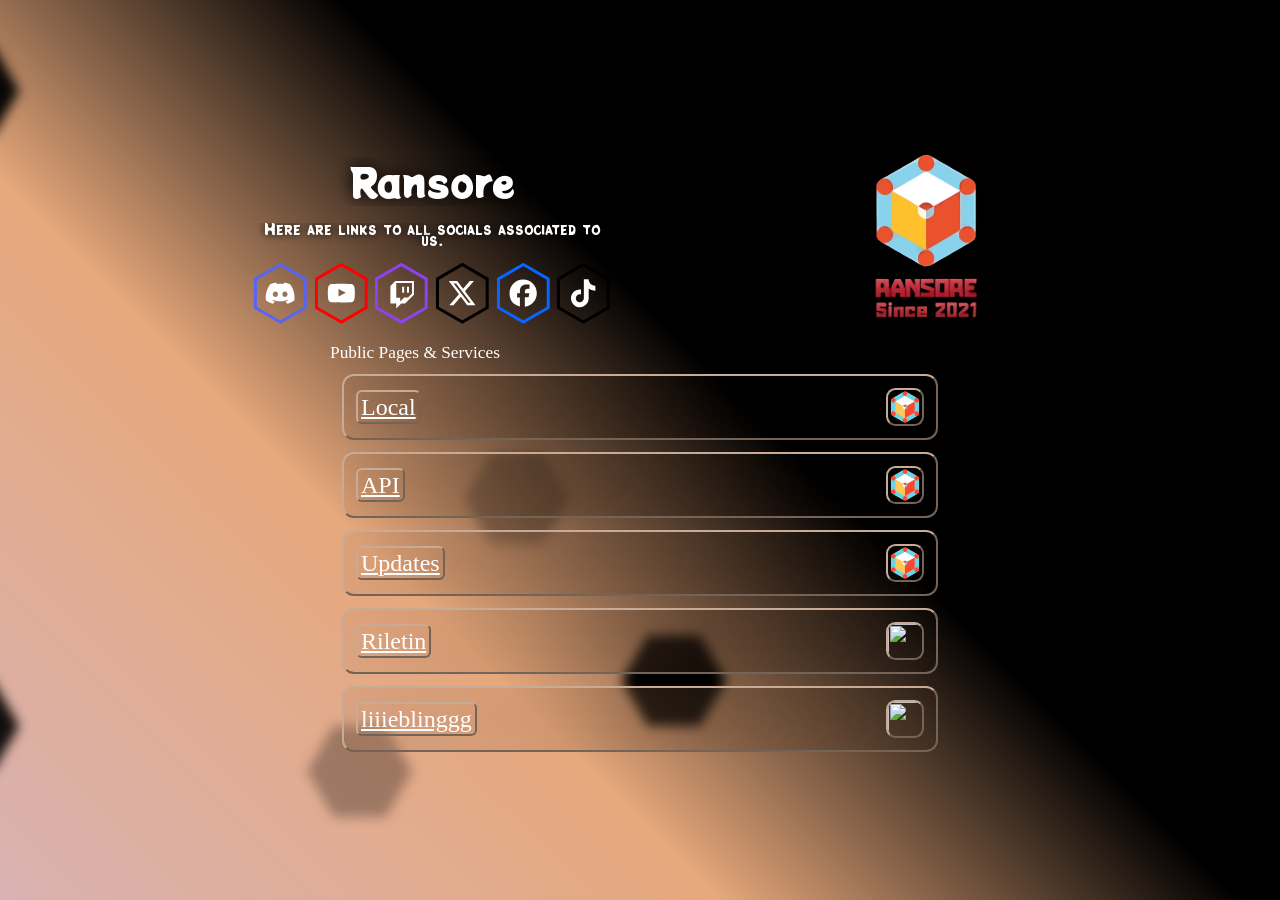
==== commit b425fa93: "fixed missing images" ====
--- a/index.html
+++ b/index.html
@@ -21,38 +21,38 @@
 									<p id="text02">Here are links to all socials associated to us.</p>
 									<ul id="icons01" class="style1 icons">
 										<li>
-											<a class="n01" href="https://dsc.gg/ransore">
-												<svg aria-labelledby="icon-title"><title id="icon-title">Discord</title><use xlink:href="assets/icons.svg#discord"></use></svg>
+											<a class="n01" href="https://discord.ransore.com">
+												<svg aria-labelledby="icon-title"><title id="icon-title">Discord</title><use xlink:href="static/icons.svg#discord"></use></svg>
 												<span class="label">Discord</span>
 											</a>
 											<svg xmlns="http://www.w3.org/2000/svg" x="0px" y="0px" viewBox="0 0 40 40"><polygon points="3.6,10.5 3.6,29.5 20,39 36.4,29.5 36.4,10.5 20,1" vector-effect="non-scaling-stroke" /></svg>
 										</li><li>
 											<a class="n02" href="https://youtube.com/@ransorellc">
-												<svg aria-labelledby="icon-title"><title id="icon-title">YouTube</title><use xlink:href="assets/icons.svg#youtube-alt"></use></svg>
+												<svg aria-labelledby="icon-title"><title id="icon-title">YouTube</title><use xlink:href="static/icons.svg#youtube-alt"></use></svg>
 												<span class="label">YouTube</span>
 											</a>
 											<svg xmlns="http://www.w3.org/2000/svg" x="0px" y="0px" viewBox="0 0 40 40"><polygon points="3.6,10.5 3.6,29.5 20,39 36.4,29.5 36.4,10.5 20,1" vector-effect="non-scaling-stroke" /></svg>
 										</li><li>
 											<a class="n03" href="https://twitch.tv/ransorellc">
-												<svg aria-labelledby="icon-title"><title id="icon-title">Twitch</title><use xlink:href="assets/icons.svg#twitch"></use></svg>
+												<svg aria-labelledby="icon-title"><title id="icon-title">Twitch</title><use xlink:href="static/icons.svg#twitch"></use></svg>
 												<span class="label">Twitch</span>
 											</a>
 											<svg xmlns="http://www.w3.org/2000/svg" x="0px" y="0px" viewBox="0 0 40 40"><polygon points="3.6,10.5 3.6,29.5 20,39 36.4,29.5 36.4,10.5 20,1" vector-effect="non-scaling-stroke" /></svg>
 										</li><li>
 											<a class="n04" href="https://twitter.com/RansoreLLC">
-												<svg aria-labelledby="icon-title"><title id="icon-title">X</title><use xlink:href="assets/icons.svg#x"></use></svg>
+												<svg aria-labelledby="icon-title"><title id="icon-title">X</title><use xlink:href="static/icons.svg#x"></use></svg>
 												<span class="label">X</span>
 											</a>
 											<svg xmlns="http://www.w3.org/2000/svg" x="0px" y="0px" viewBox="0 0 40 40"><polygon points="3.6,10.5 3.6,29.5 20,39 36.4,29.5 36.4,10.5 20,1" vector-effect="non-scaling-stroke" /></svg>
 										</li><li>
 											<a class="n05" href="https://facebook.com/ransorellc">
-												<svg aria-labelledby="icon-title"><title id="icon-title">Facebook</title><use xlink:href="assets/icons.svg#facebook"></use></svg>
+												<svg aria-labelledby="icon-title"><title id="icon-title">Facebook</title><use xlink:href="static/icons.svg#facebook"></use></svg>
 												<span class="label">Facebook</span>
 											</a>
 											<svg xmlns="http://www.w3.org/2000/svg" x="0px" y="0px" viewBox="0 0 40 40"><polygon points="3.6,10.5 3.6,29.5 20,39 36.4,29.5 36.4,10.5 20,1" vector-effect="non-scaling-stroke" /></svg>
 										</li><li>
 											<a class="n06" href="https://tiktok.com/@ransorellc">
-												<svg aria-labelledby="icon-title"><title id="icon-title">TikTok</title><use xlink:href="assets/icons.svg#tiktok"></use></svg>
+												<svg aria-labelledby="icon-title"><title id="icon-title">TikTok</title><use xlink:href="static/icons.svg#tiktok"></use></svg>
 												<span class="label">TikTok</span>
 											</a>
 											<svg xmlns="http://www.w3.org/2000/svg" x="0px" y="0px" viewBox="0 0 40 40"><polygon points="3.6,10.5 3.6,29.5 20,39 36.4,29.5 36.4,10.5 20,1" vector-effect="non-scaling-stroke" /></svg>
@@ -61,7 +61,7 @@
 								</div>
 								<div>
 									<div id="image01" class="image">
-										<a href="https://discord.com/invite/jMdFegecuZ" class="frame deferred">
+										<a href="https://discord.ransore.com" class="frame deferred">
 											<img src="static/image01.png" alt="" style="opacity: 1; transform: none;" data-src="static/image01.png">
 										</a>
 									</div>
@@ -84,11 +84,11 @@
 									</a>
 									<a href="https://riletin.ransore.com" class="button link-item">
 										<span class="link-name">Riletin </span>
-										<img src="static/riletin.png" class="link-icon">
+										<img src="https://riletin.ransore.com/static/ico.png" class="link-icon">
 									</a>
 									<a href="https://liiieblinggg.ransore.com/" class="button link-item">
 										<span class="link-name">liiieblinggg </span>
-										<img src="static/baby.png" class="link-icon">
+										<img src="https://liiieblinggg.ransore.com/assets/baby.jpg" class="link-icon">
 									</a>
 								</div>
 							</div>
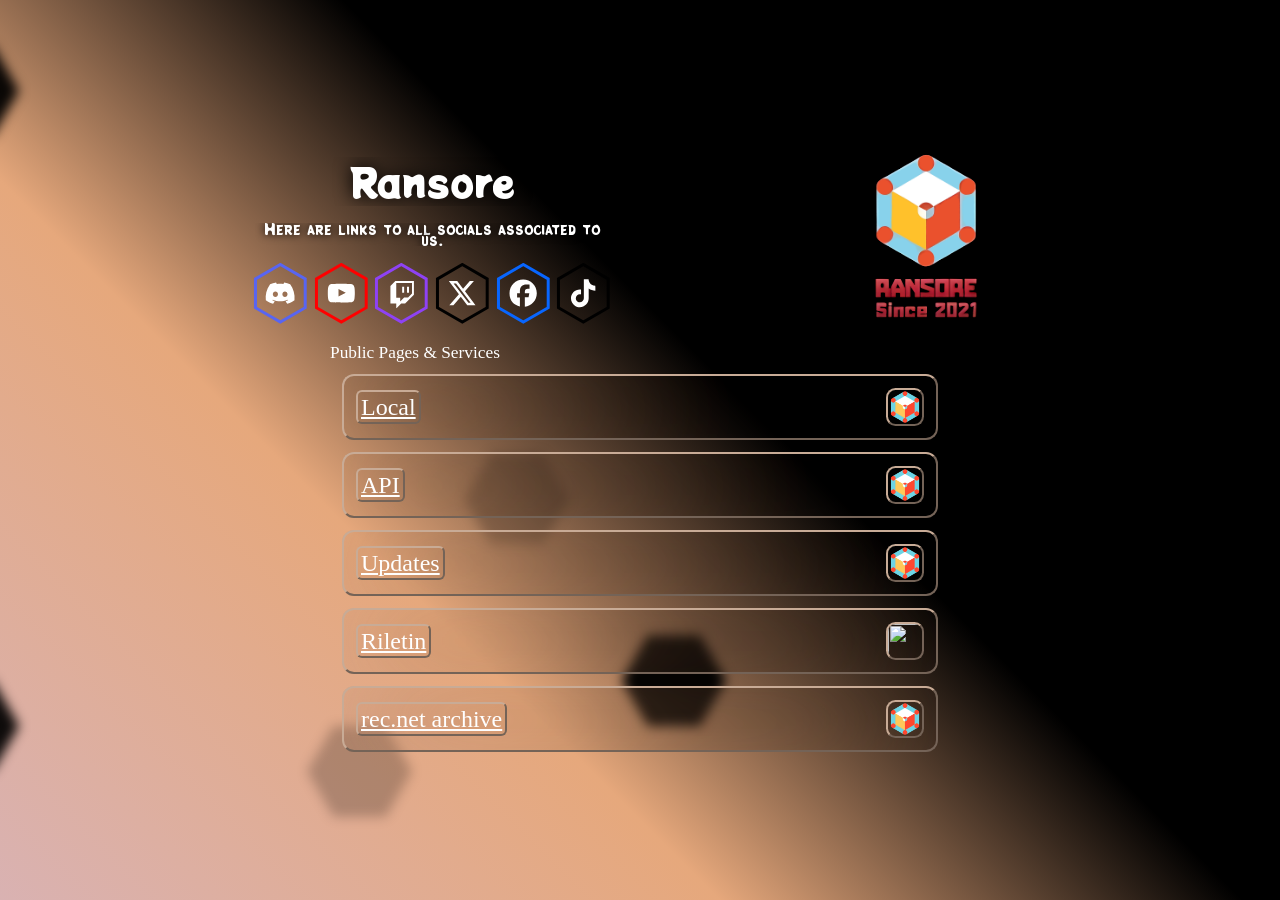
==== commit fed0743d: "update button" ====
--- a/index.html
+++ b/index.html
@@ -86,9 +86,9 @@
 										<span class="link-name">Riletin </span>
 										<img src="https://riletin.ransore.com/static/ico.png" class="link-icon">
 									</a>
-									<a href="https://liiieblinggg.ransore.com/" class="button link-item">
-										<span class="link-name">liiieblinggg </span>
-										<img src="https://liiieblinggg.ransore.com/assets/baby.jpg" class="link-icon">
+									<a href="https://rr.ransore.com/" class="button link-item">
+										<span class="link-name">rec.net archive </span>
+										<img src="static/ransore.png" class="link-icon">
 									</a>
 								</div>
 							</div>
